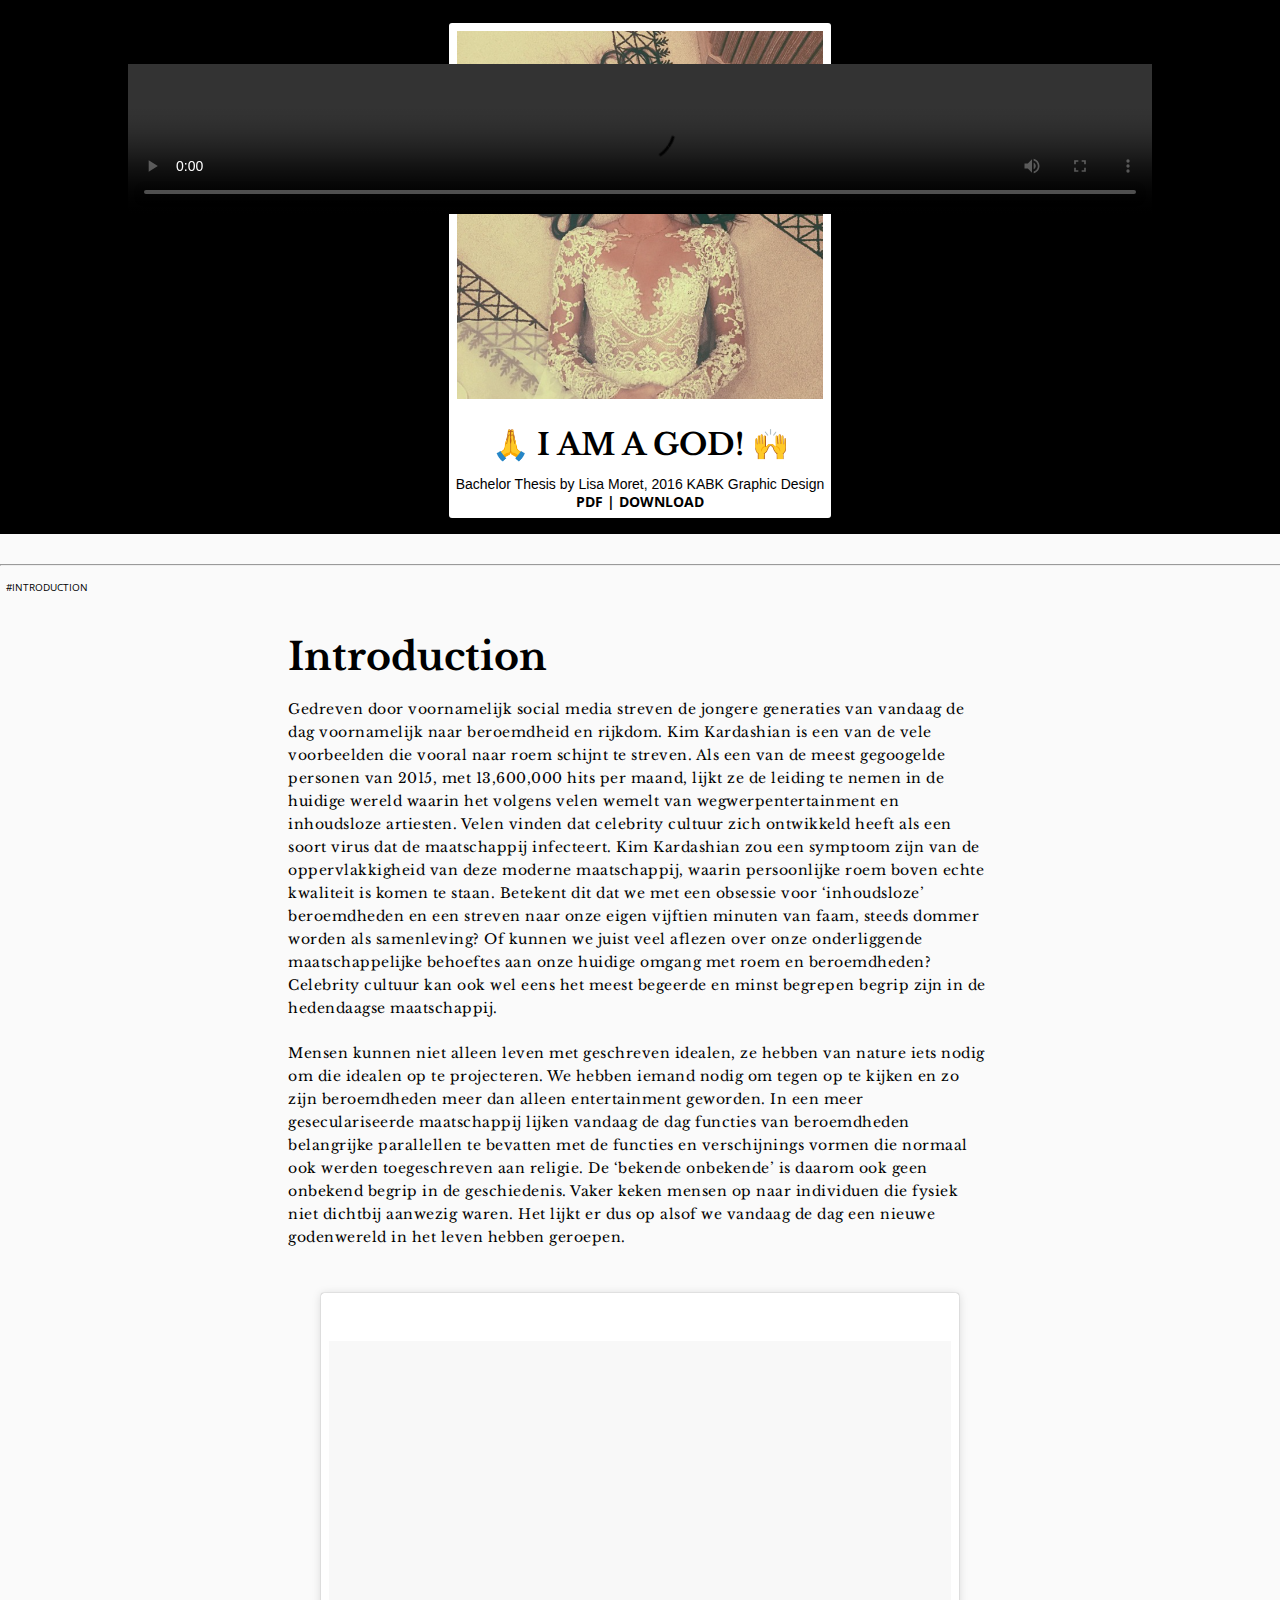
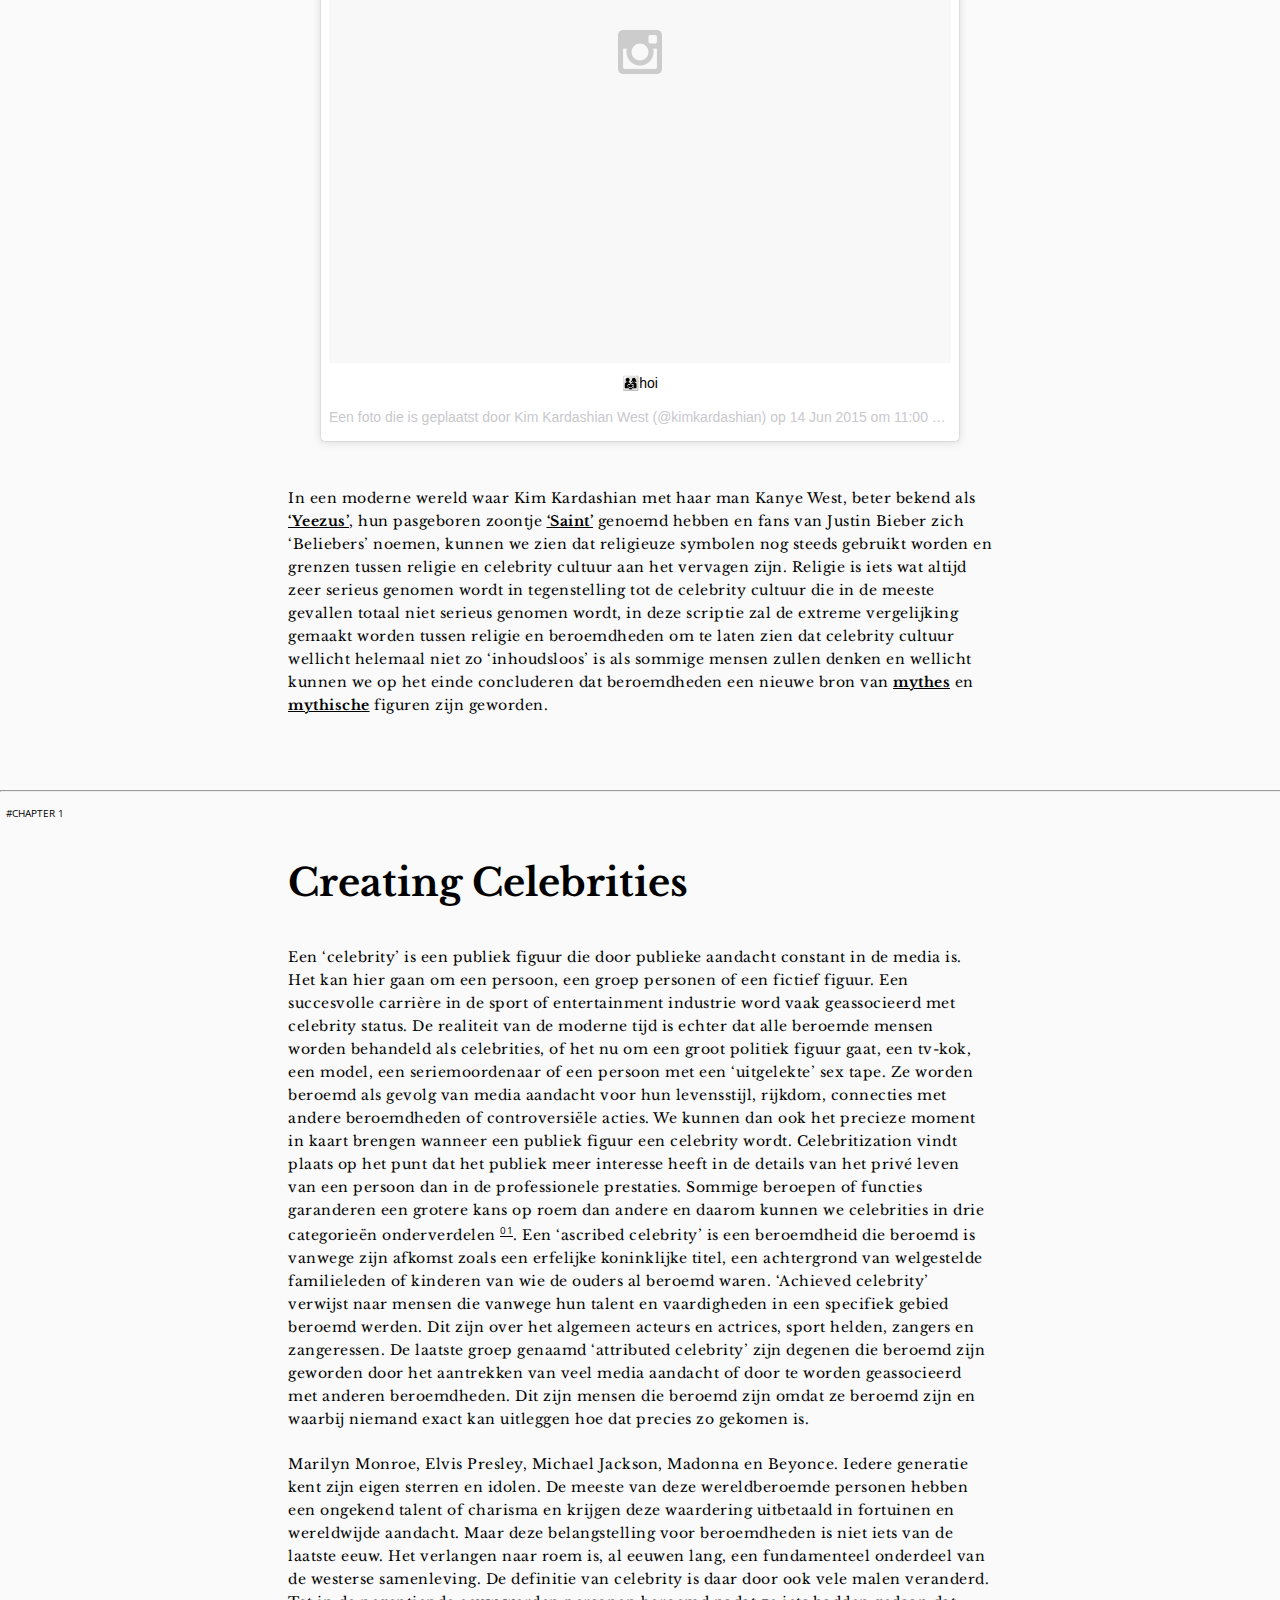
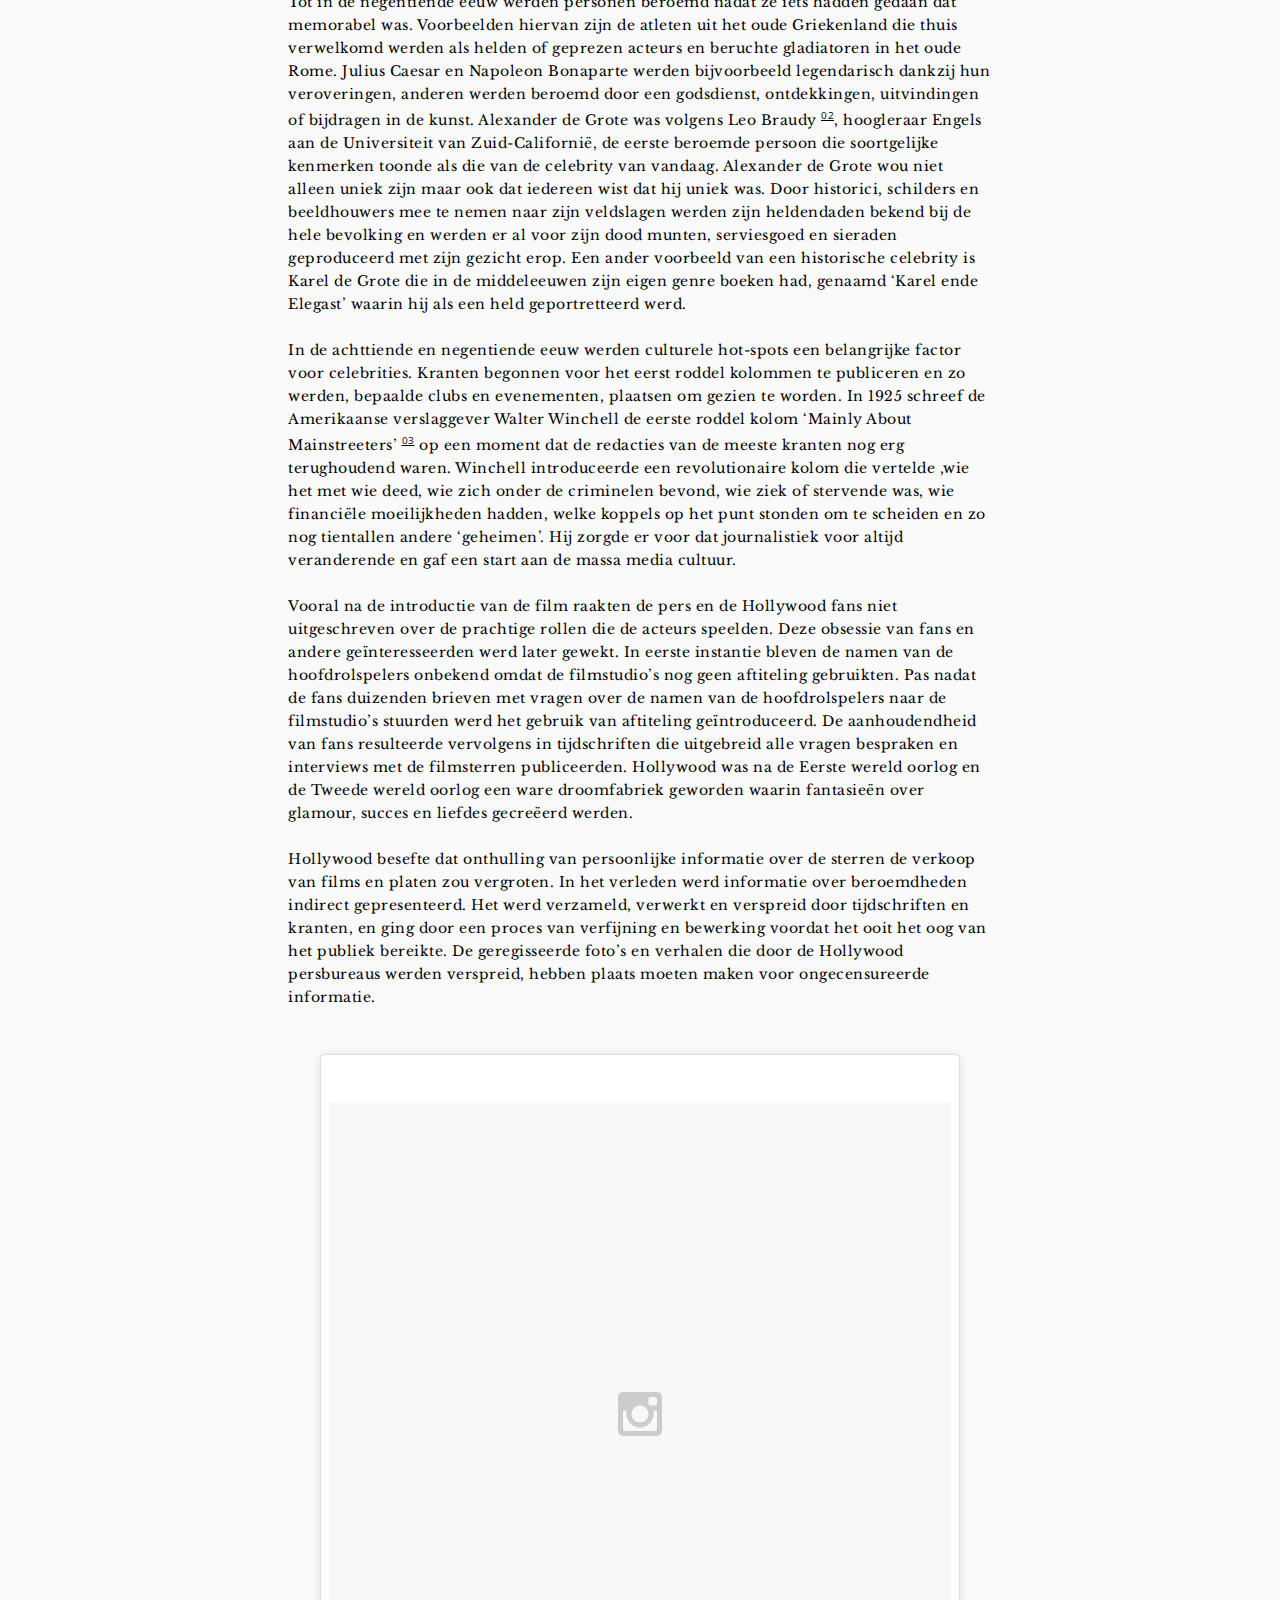
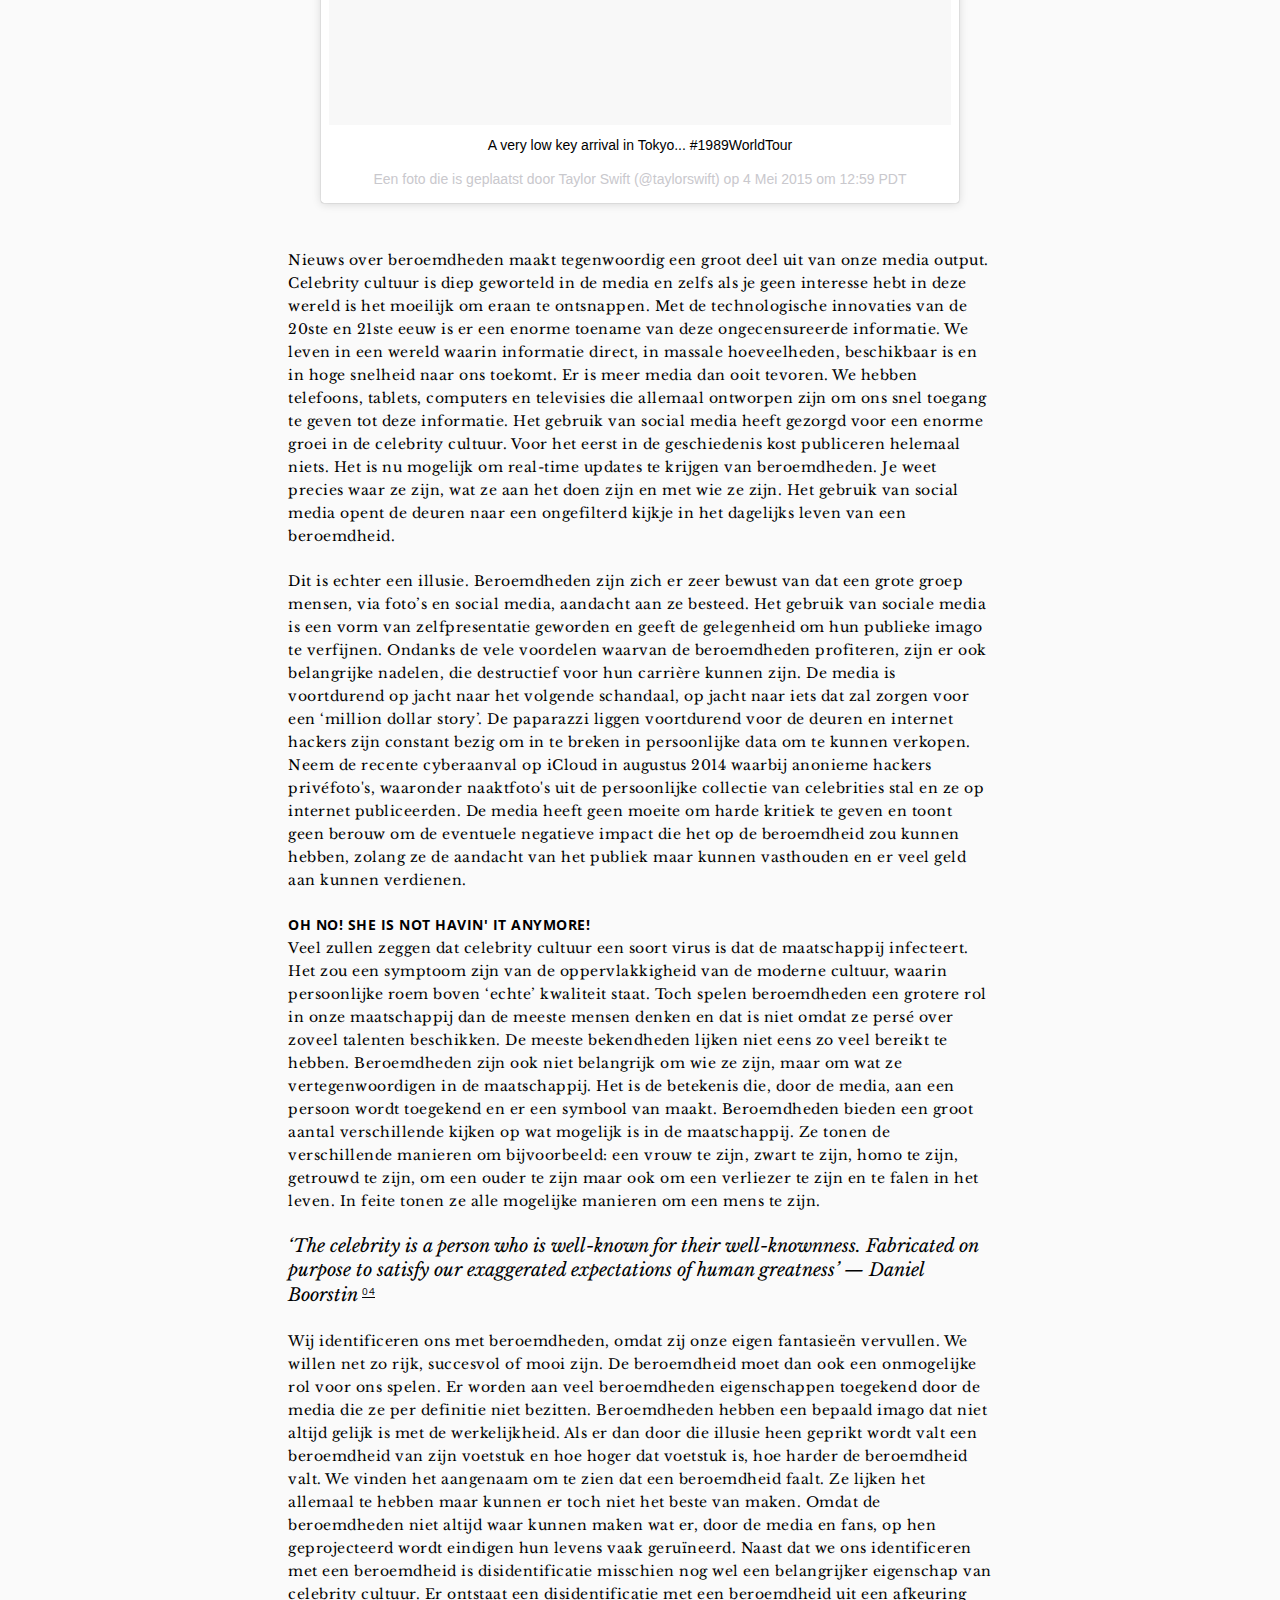
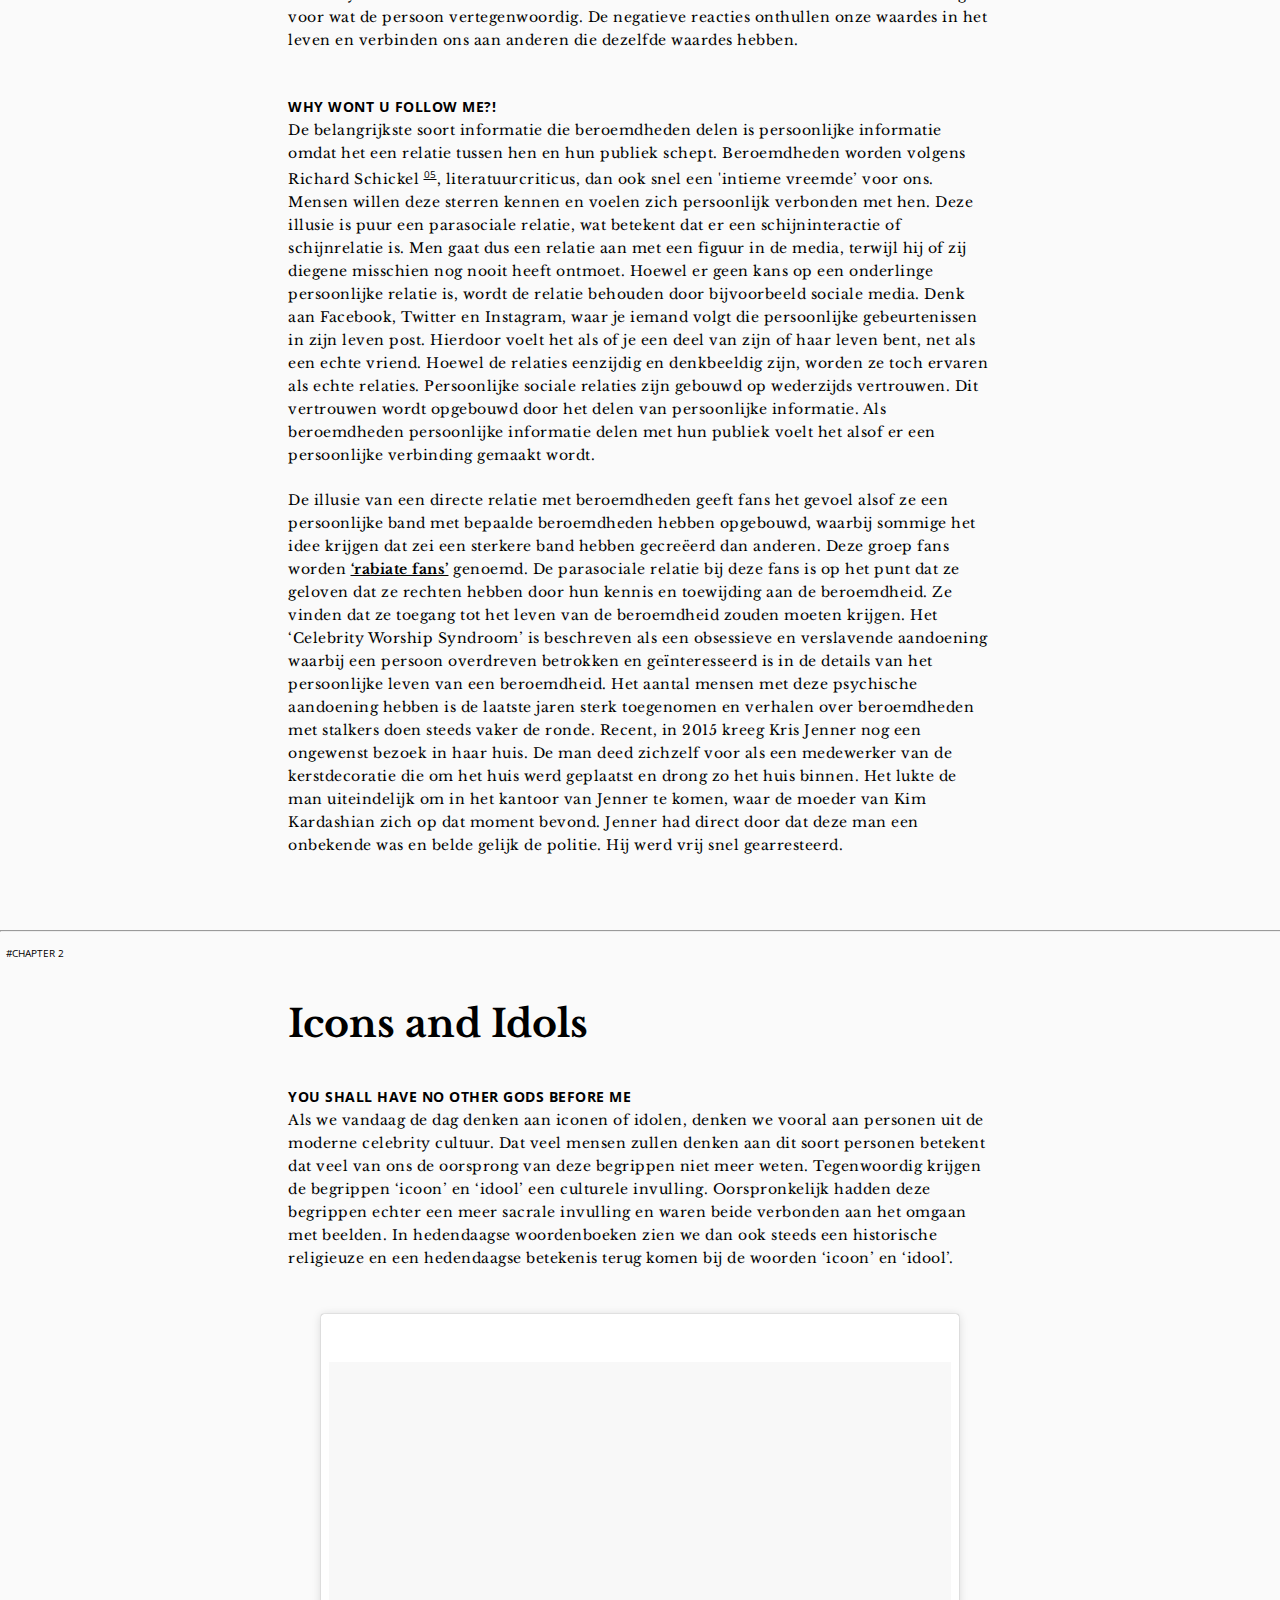
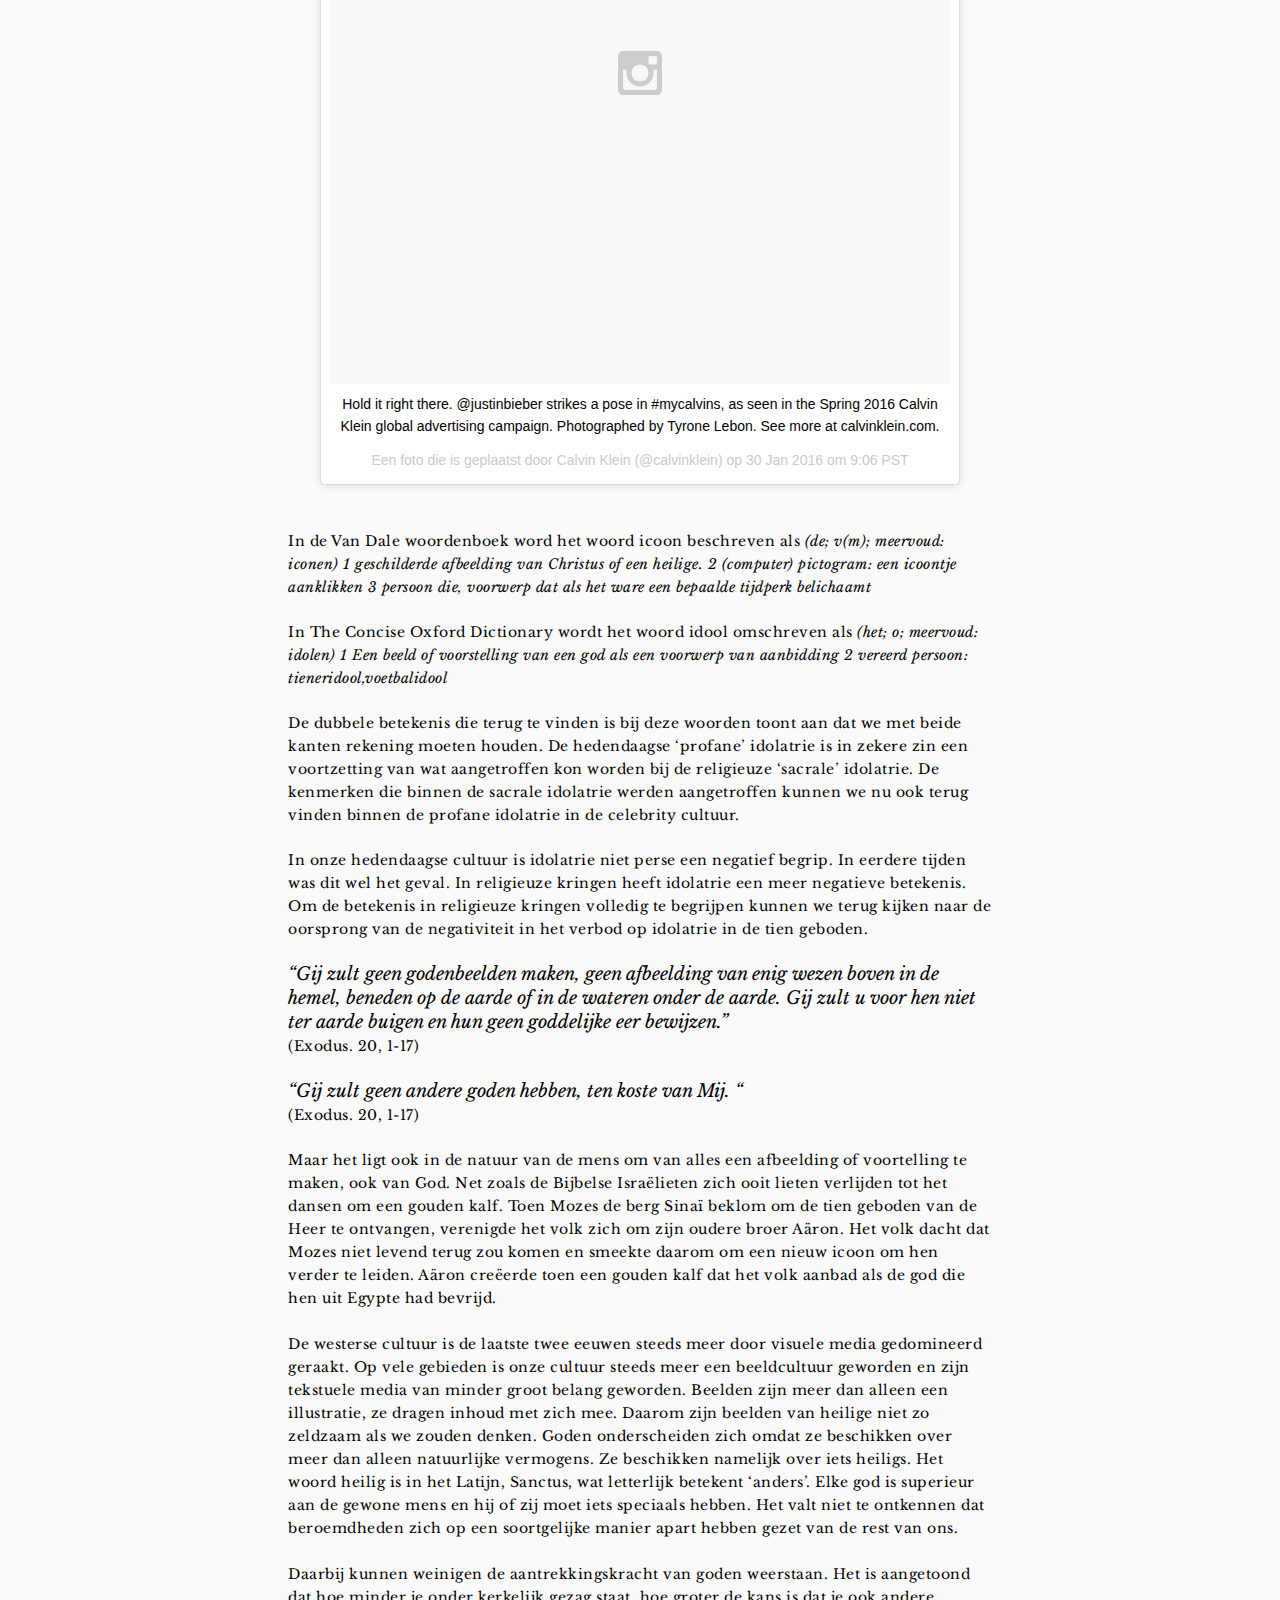
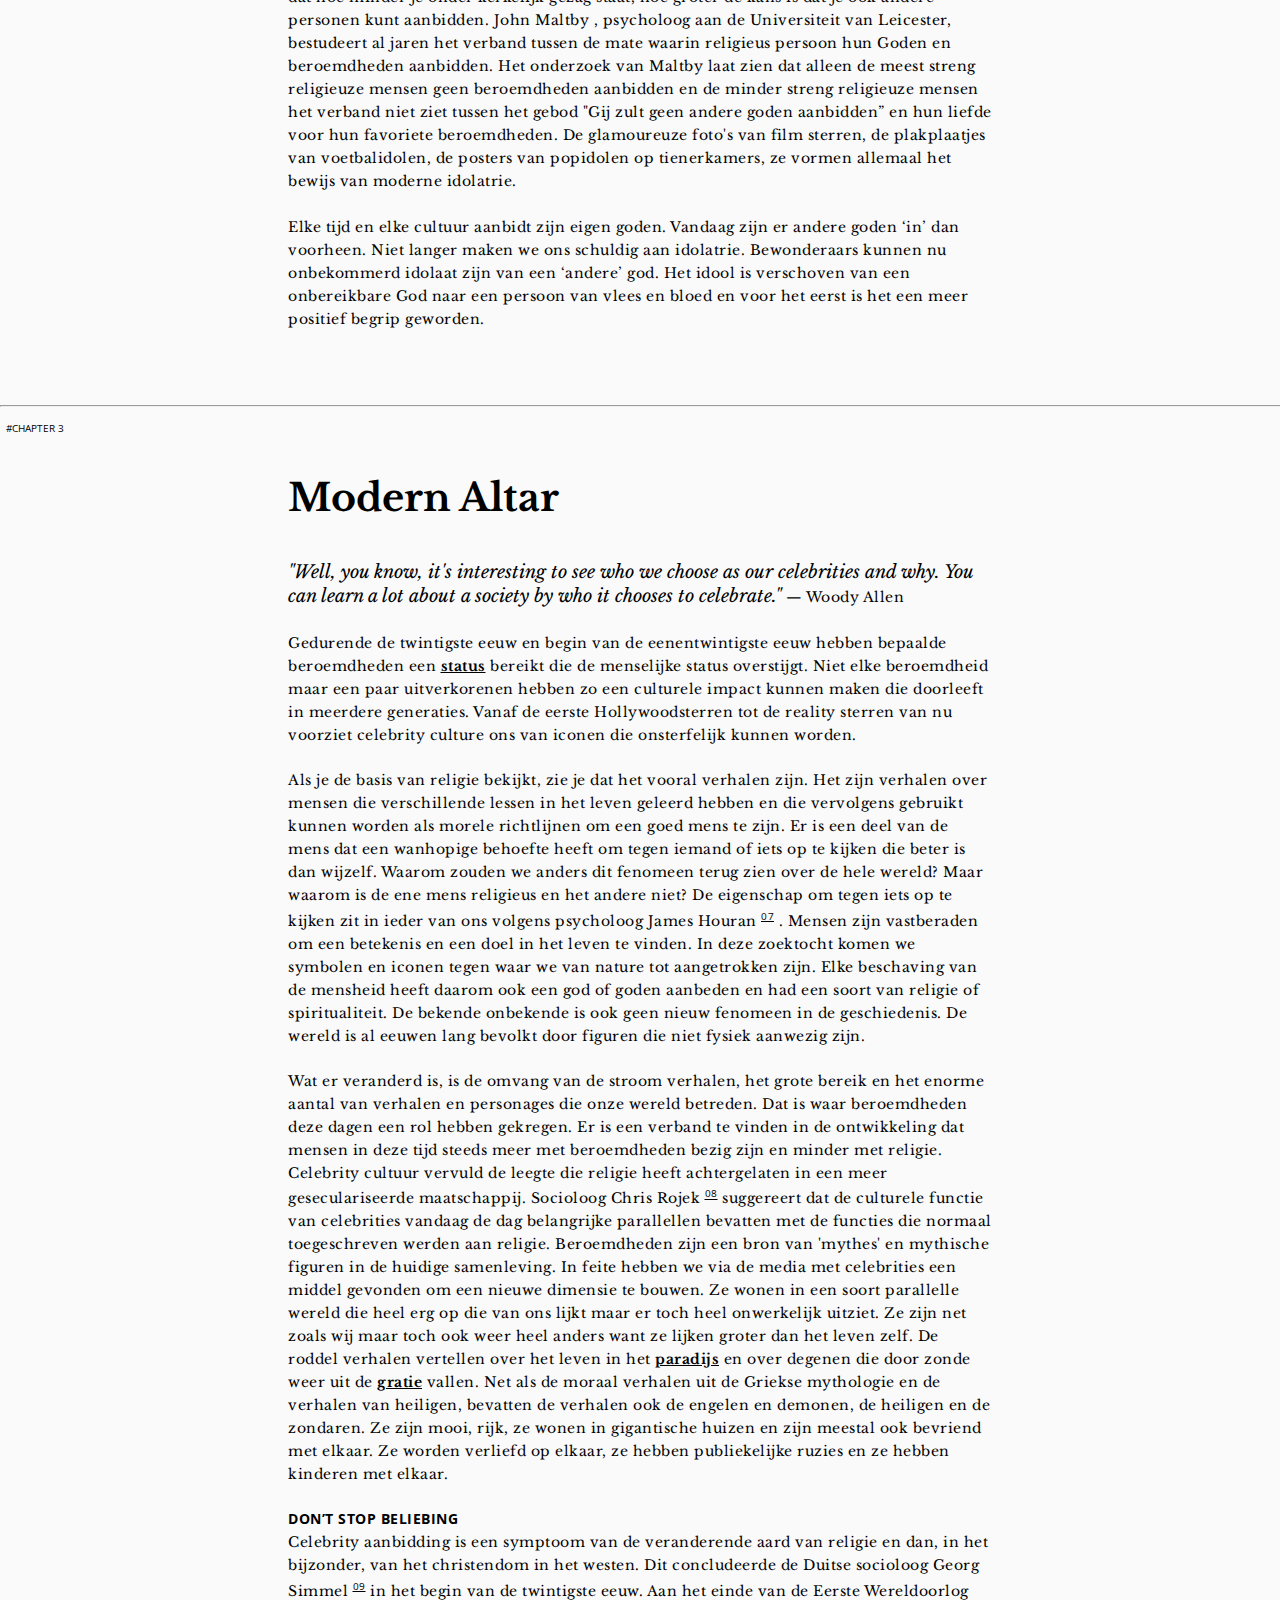
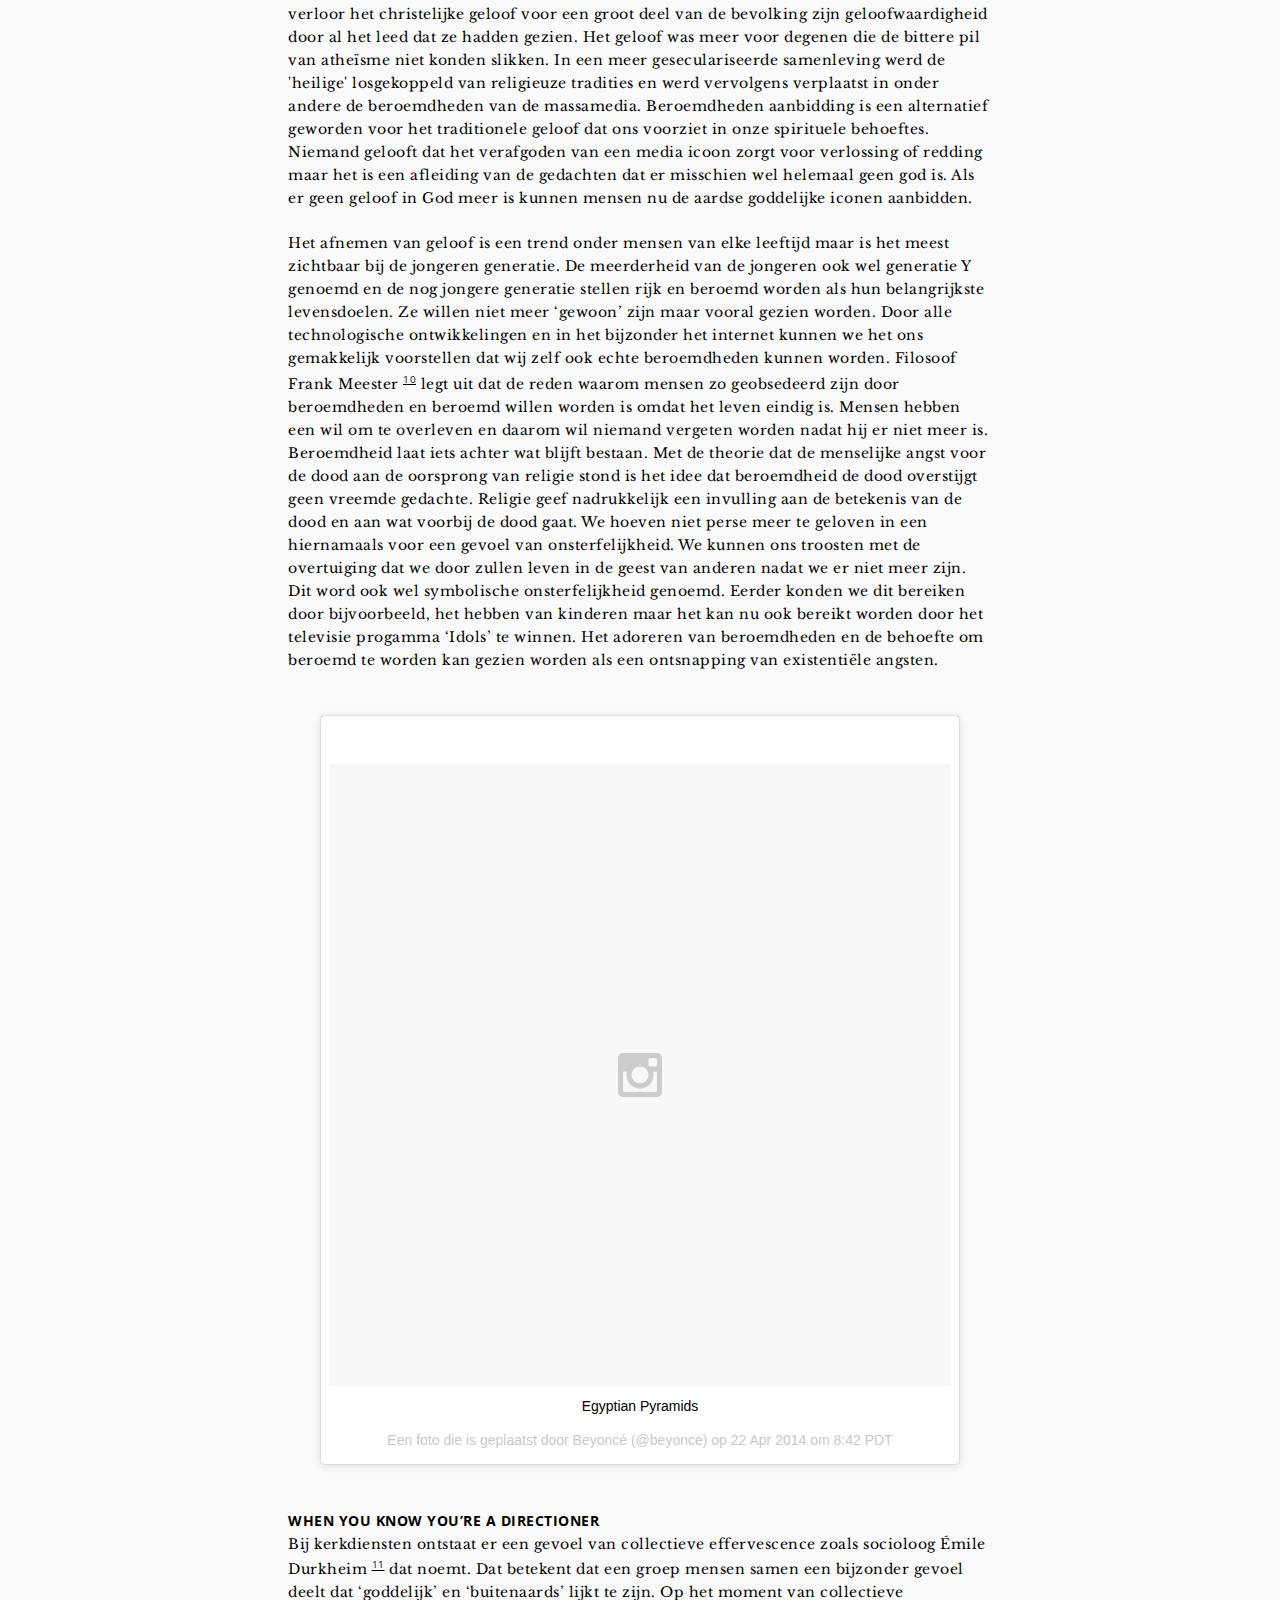
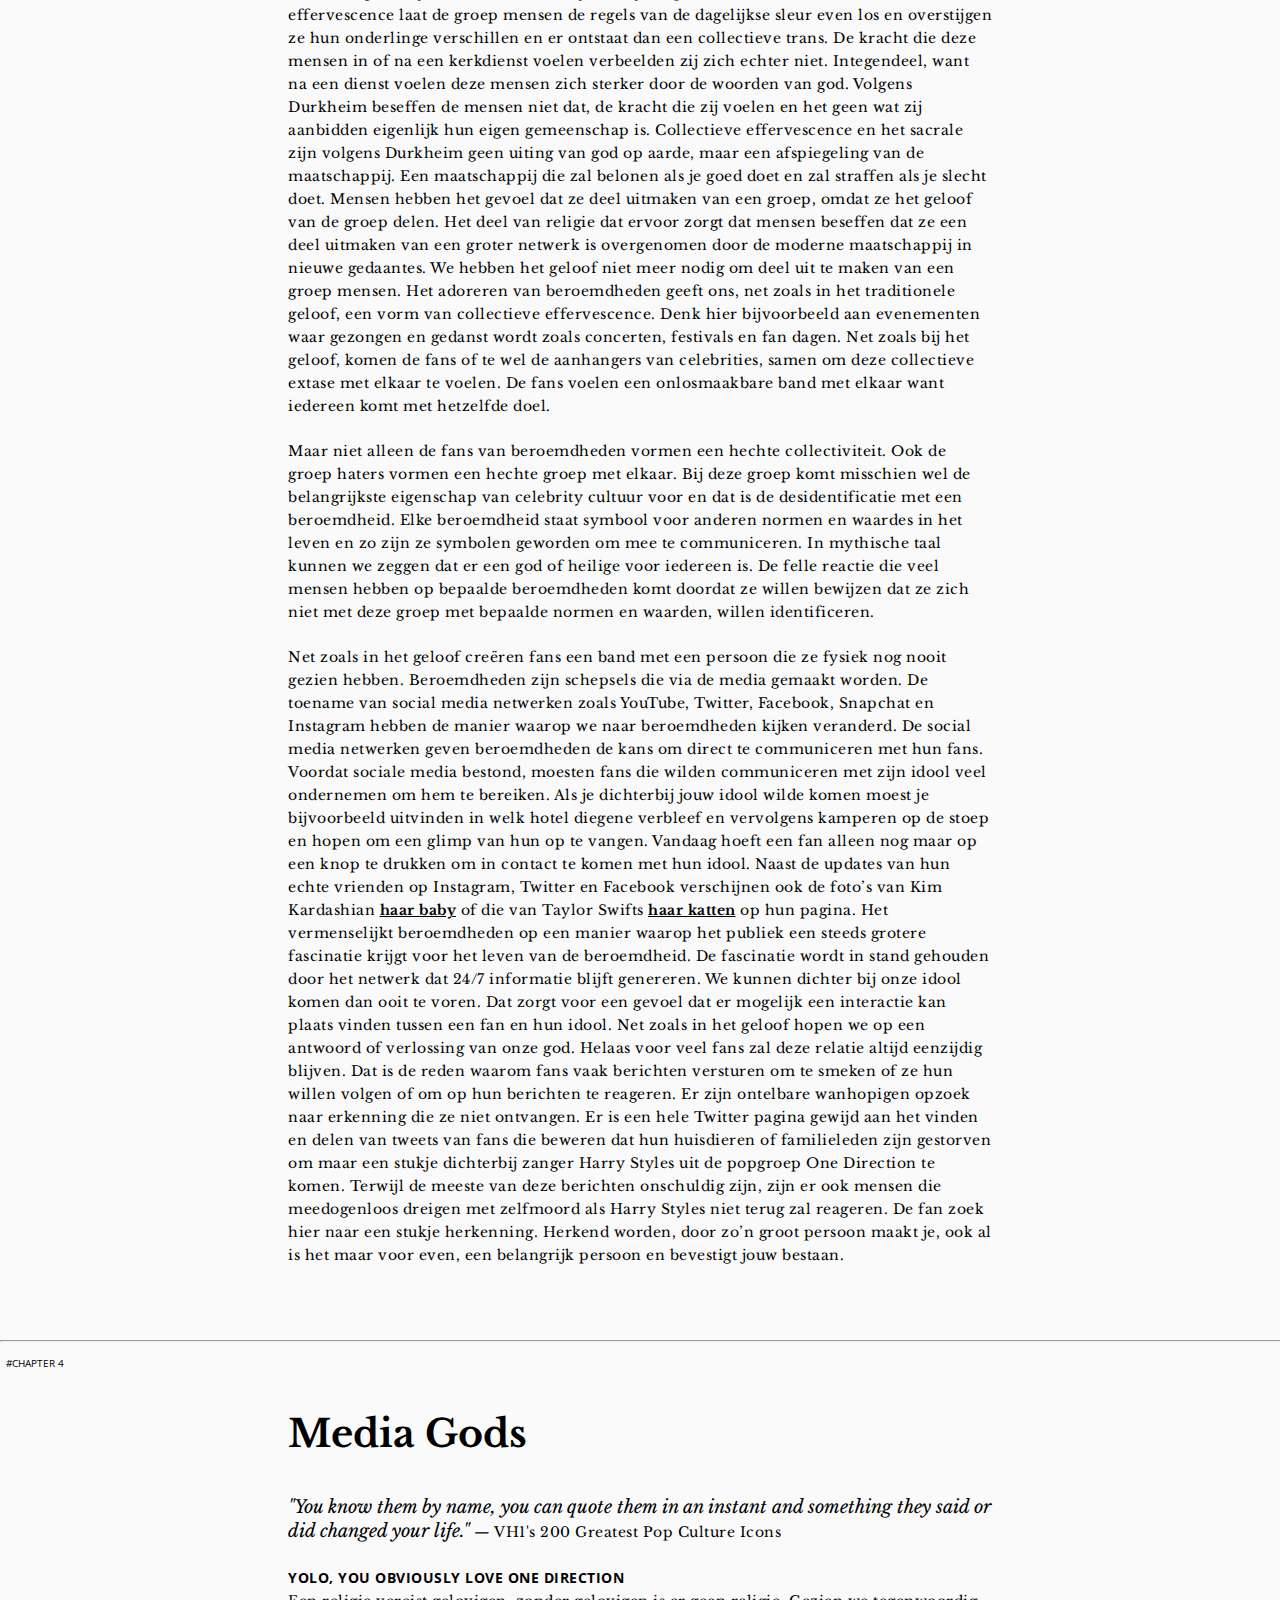
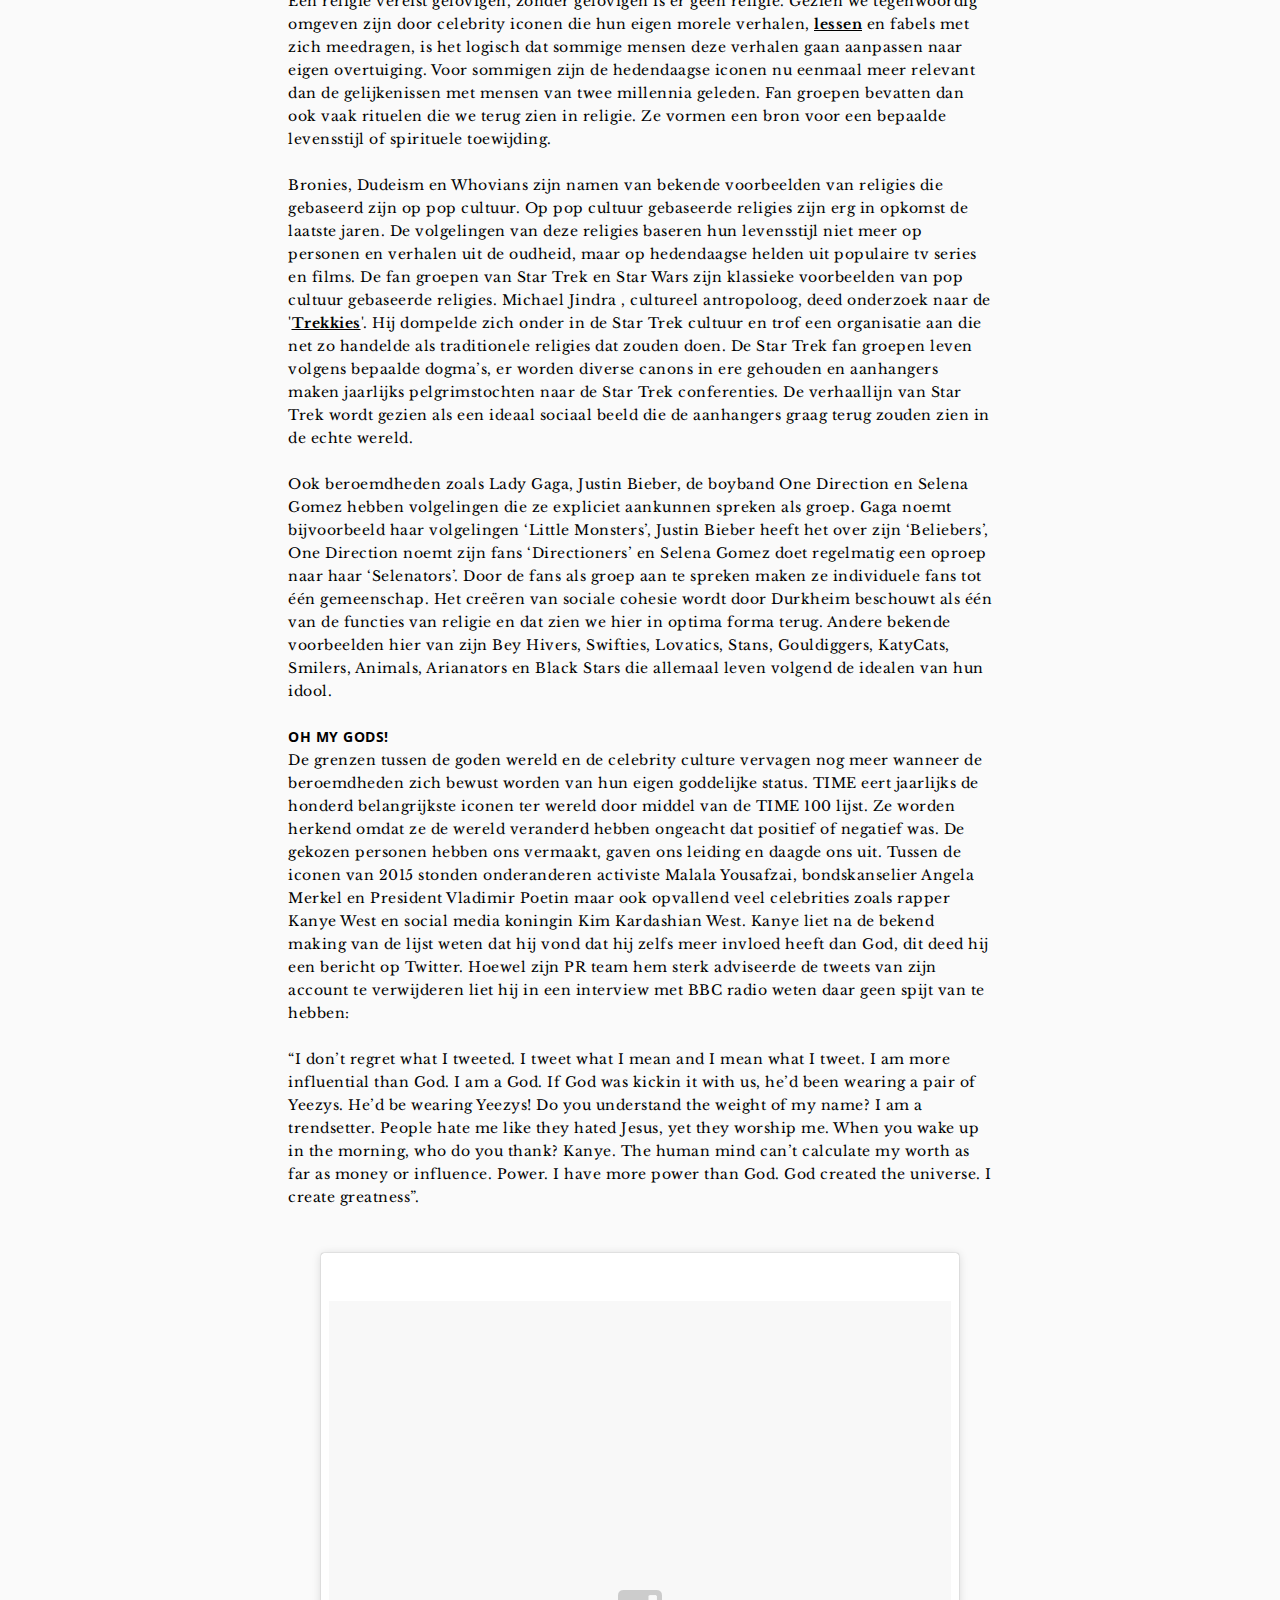
==== index.html @ 79d99944 "IAMAGOD-LISAMORET.pdf" ====
<!DOCTYPE html>
<html lang="en">

<head>
	
<meta charset="utf-8">
<title>I AM A GOD - BACHELOR THESIS BY LISA MORET</title>
<meta name="description" content="Gedreven door voornamelijk social media streven de jongere generaties van vandaag de dag voornamelijk naar beroemdheid en rijkdom. Kim Kardashian is een van de vele voorbeelden die vooral naar roem schijnt te streven. 
Als een van de meest gegoogelde personen van 2015, met 13,600,000 hits per maand, lijkt ze de leiding te nemen in de huidige wereld waarin het volgens velen wemelt van wegwerpentertainment en inhoudsloze artiesten. Velen vinden dat celebrity cultuur zich ontwikkeld heeft als een soort virus dat de maatschappij infecteert. Kim Kardashian zou een symptoom zijn van de oppervlakkigheid van deze moderne maatschappij, waarin persoonlijke roem boven echte kwaliteit is komen te staan. Betekent dit dat we met een obsessie voor ‘inhoudsloze’ beroemdheden en een streven naar onze eigen vijftien minuten van faam, steeds dommer worden als samenleving? Of kunnen we juist veel aflezen over onze onderliggende maatschappelijke behoeftes aan onze huidige omgang met roem en beroemdheden?
Celebrity cultuur kan ook wel eens het meest begeerde en minst begrepen begrip zijn in de hedendaagse maatschappij." />
<meta property="og:title" content="I AM A GOD" />
<meta property="og:image" content="http://static.nrc.nl/images/w640/1106mediajanmulder.jpg" />
<meta property="dc:creator" content="Lisa Moret" />
<meta property="twitter:site" content="@nrc">	

<link rel="shortcut icon" type="image/x-icon" href="favicon.ico" />
<link rel="stylesheet" href="css/style.css"/>

<meta name="viewport" content="width=device-width, initial-scale=1.0">

<link href='https://fonts.googleapis.com/css?family=Libre+Baskerville:400,400italic,700' rel='stylesheet' type='text/css'>
 <link href="http://fonts.googleapis.com/css?family=Open+Sans:300italic,300,400italic,400,600italic,600,700italic,700,800italic,800" rel="stylesheet" type="text/css">


<script src="https://ajax.googleapis.com/ajax/libs/jquery/2.1.3/jquery.min.js"></script>
<script type="text/javascript" src="arrow36.js"></script>
<script async defer src="//platform.instagram.com/en_US/embeds.js"></script>

<script>
$(document).on('click','.close_box',function(){
    $(this).parent().remove();
});
</script>

 
</head>

 <div align="center" class="box">
	 <video class="vid" autoplay preload="metadata" align="middle" controls="true" id="video1" width="100%">
	 <source src="KanyeWestInterview.mp4" type="video/mp4"></video>
	 <div class="close_box"><b>CLOSE KANYE</b></div>

 </div>
 
<div class="background">
<div align="center" id="INSTA2">
<br>
<blockquote class="instagram-media" data-instgrm-captioned data-instgrm-version="6" style=" background:#FFF; border:0; border-radius:3px; box-shadow:0 0 1px 0 rgba(0,0,0,0.5),0 1px 10px 0 rgba(0,0,0,0.15); margin: 1px; max-width:658px; padding:0; width:99.375%; width:-webkit-calc(100% - 2px); width:calc(100% - 2px);"><div style="padding:8px;">  <img src="kendal.png" alt="Mountain View" style="width:100%;height:<img src="pic_mountain.jpg" alt="Mountain View" style="width:304px;height:228px;">
;">
</div> <p style=" margin:2px 0 0 0; padding:0 4px;"> <a href="https://www.instagram.com/p/3H0-Yqjo7u/" style=" color:#000; font-family:Arial,sans-serif; font-size:14px; font-style:normal; font-weight:normal; line-height:17px; text-decoration:none; word-wrap:break-word;" target="_blank"><h12>🙏 I AM A GOD! ‍🙌 </h12></a></p> <p style=" color:black; font-family:Arial,sans-serif; font-size:14px; line-height:17px; margin-bottom:0; margin-top:8px; overflow:hidden; padding:8px 0 7px; text-align:center; text-overflow:ellipsis; white-space:nowrap;">Bachelor Thesis by Lisa Moret, 2016 KABK Graphic Design <br><a font-family:Arial,sans-serif; font-size:14px; line-height:17px;" href="IAMAGOD-LISAMORET.pdf"> <b>PDF | DOWNLOAD</b></a></p></div></blockquote>
</div>
<br>


</div>
 


<div class="content">
<div id="intro">
<br>	
</div>
<hr>
<font size="1%"> 
&nbsp;&nbsp;#INTRODUCTION</font>
<br>
<br>
<div id="INTRODUCTION">
<h1>Introduction</h1>     
<t>Gedreven door voornamelijk social media streven de jongere generaties van vandaag de dag voornamelijk naar beroemdheid en rijkdom. Kim Kardashian is een van de vele voorbeelden die vooral naar roem schijnt te streven. 
Als een van de meest gegoogelde personen van 2015, met 13,600,000 hits per maand, lijkt ze de leiding te nemen in de huidige wereld waarin het volgens velen wemelt van wegwerpentertainment en inhoudsloze artiesten. Velen vinden dat celebrity cultuur zich ontwikkeld heeft als een soort virus dat de maatschappij infecteert. Kim Kardashian zou een symptoom zijn van de oppervlakkigheid van deze moderne maatschappij, waarin persoonlijke roem boven echte kwaliteit is komen te staan. Betekent dit dat we met een obsessie voor ‘inhoudsloze’ beroemdheden en een streven naar onze eigen vijftien minuten van faam, steeds dommer worden als samenleving? Of kunnen we juist veel aflezen over onze onderliggende maatschappelijke behoeftes aan onze huidige omgang met roem en beroemdheden?
Celebrity cultuur kan ook wel eens het meest begeerde en minst begrepen begrip zijn in de hedendaagse maatschappij.</t><br><br>


<t>Mensen kunnen niet alleen leven met geschreven idealen, ze hebben van nature iets nodig om die idealen op te projecteren. We hebben iemand nodig om tegen op te kijken en zo zijn beroemdheden meer dan alleen entertainment geworden. In een meer geseculariseerde maatschappij lijken vandaag de dag functies van beroemdheden belangrijke parallellen te bevatten met de functies en verschijnings vormen die normaal ook werden toegeschreven aan religie. De ‘bekende onbekende’ is daarom ook geen onbekend begrip in de geschiedenis. Vaker keken mensen op naar individuen die fysiek niet dichtbij aanwezig waren. Het lijkt er dus op alsof we vandaag de dag een nieuwe godenwereld in het leven hebben geroepen.</t></div>
<br><br>
<div align="center" id="INSTA">
<blockquote class="instagram-media" data-instgrm-captioned data-instgrm-version="6" style=" background:#FFF; border:0; border-radius:3px; box-shadow:0 0 1px 0 rgba(0,0,0,0.5),0 1px 10px 0 rgba(0,0,0,0.15); margin: 1px; max-width:658px; padding:0; width:99.375%; width:-webkit-calc(100% - 2px); width:calc(100% - 2px);"><div style="padding:8px;"> <div style=" background:#F8F8F8; line-height:0; margin-top:40px; padding:50.0% 0; text-align:center; width:100%;"> <div style=" background:url([data-uri]); display:block; height:44px; margin:0 auto -44px; position:relative; top:-22px; width:44px;"></div></div> <p style=" margin:8px 0 0 0; padding:0 4px;"> <a href="https://www.instagram.com/p/38F_b0OSxI/" style=" color:#000; font-family:Arial,sans-serif; font-size:14px; font-style:normal; font-weight:normal; line-height:17px; text-decoration:none; word-wrap:break-word;" target="_blank">👨‍👩‍👧hoi</a></p> <p style=" color:#c9c8cd; font-family:Arial,sans-serif; font-size:14px; line-height:17px; margin-bottom:0; margin-top:8px; overflow:hidden; padding:8px 0 7px; text-align:center; text-overflow:ellipsis; white-space:nowrap;">Een foto die is geplaatst door Kim Kardashian West (@kimkardashian) op <time style=" font-family:Arial,sans-serif; font-size:14px; line-height:17px;" datetime="2015-06-15T06:00:29+00:00">14 Jun 2015 om 11:00 PDT</time></p></div></blockquote></div>
<br><br>
<div id="INTRODUCTION">
<t>In een moderne wereld waar Kim Kardashian met haar man Kanye West, beter bekend als <span class="showhim"><b2>‘Yeezus’</b2><span class="showme"><blockquote class="instagram-media" data-instgrm-captioned data-instgrm-version="6" style=" background:#FFF; border:0; border-radius:3px; box-shadow:0 0 1px 0 rgba(0,0,0,0.5),0 1px 10px 0 rgba(0,0,0,0.15); margin: 1px; max-width:658px; padding:0; width:99.375%; width:-webkit-calc(100% - 2px); width:calc(100% - 2px);"><div style="padding:8px;"> <div style=" background:#F8F8F8; line-height:0; margin-top:40px; padding:50% 0; text-align:center; width:100%;"> <div style=" background:url([data-uri]); display:block; height:44px; margin:0 auto -44px; position:relative; top:-22px; width:44px;"></div></div> <p style=" margin:8px 0 0 0; padding:0 4px;"> <a href="https://www.instagram.com/p/aySmoArDuM/" style=" color:#000; font-family:Arial,sans-serif; font-size:14px; font-style:normal; font-weight:normal; line-height:17px; text-decoration:none; word-wrap:break-word;" target="_blank">Rolling Stone</a></p> <p style=" color:#c9c8cd; font-family:Arial,sans-serif; font-size:14px; line-height:17px; margin-bottom:0; margin-top:8px; overflow:hidden; padding:8px 0 7px; text-align:center; text-overflow:ellipsis; white-space:nowrap;">Een foto die is geplaatst door Yeezus. (@privatekanye) op <time style=" font-family:Arial,sans-serif; font-size:14px; line-height:17px;" datetime="2013-06-20T15:27:51+00:00">20 Jun 2013 om 8:27 PDT</time></p></div></blockquote></span></span>, hun pasgeboren zoontje <span class="showhim"><b2>‘Saint’</b2><span class="showme"><blockquote class="instagram-media" data-instgrm-captioned data-instgrm-version="6" style=" background:#FFF; border:0; border-radius:3px; box-shadow:0 0 1px 0 rgba(0,0,0,0.5),0 1px 10px 0 rgba(0,0,0,0.15); margin: 1px; max-width:658px; padding:0; width:99.375%; width:-webkit-calc(100% - 2px); width:calc(100% - 2px);"><div style="padding:8px;"> <div style=" background:#F8F8F8; line-height:0; margin-top:40px; padding:50.0% 0; text-align:center; width:100%;"> <div style=" background:url([data-uri]); display:block; height:44px; margin:0 auto -44px; position:relative; top:-22px; width:44px;"></div></div> <p style=" margin:8px 0 0 0; padding:0 4px;"> <a href="https://www.instagram.com/p/_AOoOwuSyf/" style=" color:#000; font-family:Arial,sans-serif; font-size:14px; font-style:normal; font-weight:normal; line-height:17px; text-decoration:none; word-wrap:break-word;" target="_blank">SAINT WEST</a></p> <p style=" color:#c9c8cd; font-family:Arial,sans-serif; font-size:14px; line-height:17px; margin-bottom:0; margin-top:8px; overflow:hidden; padding:8px 0 7px; text-align:center; text-overflow:ellipsis; white-space:nowrap;">Een foto die is geplaatst door Kim Kardashian West (@kimkardashian) op <time style=" font-family:Arial,sans-serif; font-size:14px; line-height:17px;" datetime="2015-12-07T20:12:41+00:00">7 Dec 2015 om 12:12 PST</time></p></div></blockquote></span></span> genoemd hebben en fans van Justin Bieber zich ‘Beliebers’ noemen, kunnen we zien dat religieuze symbolen nog steeds gebruikt worden en grenzen tussen religie en celebrity cultuur aan het vervagen zijn. Religie is iets wat altijd zeer serieus genomen wordt in tegenstelling tot de celebrity cultuur die in de meeste gevallen totaal niet serieus genomen wordt, in deze scriptie zal de extreme vergelijking gemaakt worden tussen religie en beroemdheden om te laten zien dat celebrity cultuur wellicht helemaal niet zo ‘inhoudsloos’ is als sommige mensen zullen denken en wellicht kunnen we op het einde concluderen dat beroemdheden een nieuwe bron van <span class="showhim"><b2>mythes</b2><span class="showme"><blockquote class="instagram-media" data-instgrm-captioned data-instgrm-version="6" style=" background:#FFF; border:0; border-radius:3px; box-shadow:0 0 1px 0 rgba(0,0,0,0.5),0 1px 10px 0 rgba(0,0,0,0.15); margin: 1px; max-width:658px; padding:0; width:99.375%; width:-webkit-calc(100% - 2px); width:calc(100% - 2px);"><div style="padding:8px;"> <div style=" background:#F8F8F8; line-height:0; margin-top:40px; padding:50.0% 0; text-align:center; width:100%;"> <div style=" background:url([data-uri]); display:block; height:44px; margin:0 auto -44px; position:relative; top:-22px; width:44px;"></div></div> <p style=" margin:8px 0 0 0; padding:0 4px;"> <a href="https://www.instagram.com/p/BBDUz2_RCyV/" style=" color:#000; font-family:Arial,sans-serif; font-size:14px; font-style:normal; font-weight:normal; line-height:17px; text-decoration:none; word-wrap:break-word;" target="_blank">Head in the clouds with @justinbieber in #mycalvins. Photographed for the Spring 2016 Calvin Klein global advertising campaign by Tyrone Lebon.</a></p> <p style=" color:#c9c8cd; font-family:Arial,sans-serif; font-size:14px; line-height:17px; margin-bottom:0; margin-top:8px; overflow:hidden; padding:8px 0 7px; text-align:center; text-overflow:ellipsis; white-space:nowrap;">Een foto die is geplaatst door Calvin Klein (@calvinklein) op <time style=" font-family:Arial,sans-serif; font-size:14px; line-height:17px;" datetime="2016-01-27T18:07:12+00:00">27 Jan 2016 om 10:07 PST</time></p></div></blockquote></span></span> en <span class="showhim"><b2>mythische</b2><span class="showme"><blockquote class="instagram-media" data-instgrm-version="6" style=" background:#FFF; border:0; border-radius:3px; box-shadow:0 0 1px 0 rgba(0,0,0,0.5),0 1px 10px 0 rgba(0,0,0,0.15); margin: 1px; max-width:658px; padding:0; width:99.375%; width:-webkit-calc(100% - 2px); width:calc(100% - 2px);"><div style="padding:8px;"> <div style=" background:#F8F8F8; line-height:0; margin-top:40px; padding:50.0% 0; text-align:center; width:100%;"> <div style=" background:url([data-uri]); display:block; height:44px; margin:0 auto -44px; position:relative; top:-22px; width:44px;"></div></div><p style=" color:#c9c8cd; font-family:Arial,sans-serif; font-size:14px; line-height:17px; margin-bottom:0; margin-top:8px; overflow:hidden; padding:8px 0 7px; text-align:center; text-overflow:ellipsis; white-space:nowrap;"><a href="https://www.instagram.com/p/8obwuwIaif/" style=" color:#c9c8cd; font-family:Arial,sans-serif; font-size:14px; font-style:normal; font-weight:normal; line-height:17px; text-decoration:none;" target="_blank">Een video die is geplaatst door Perez Hilton (@theperezhilton)</a> op <time style=" font-family:Arial,sans-serif; font-size:14px; line-height:17px;" datetime="2015-10-09T21:22:52+00:00">9 Okt 2015 om 2:22 PDT</time></p></div></blockquote></span></span> figuren zijn geworden.</t><br><br>
</div>
<br>
<br>
<hr>
<font size="1%"> 
&nbsp;&nbsp;#CHAPTER 1</font>
<br>
<br>   
              <div id="CREATING">
        
        <h1>Creating Celebrities</h1><br>
<t>Een ‘celebrity’ is een publiek figuur die door publieke aandacht constant in de media is. Het kan hier gaan om een persoon, een groep personen of een fictief figuur. Een succesvolle carrière in de sport of entertainment industrie word vaak geassocieerd met celebrity status. De realiteit van de moderne tijd is echter dat alle beroemde mensen worden behandeld als celebrities, of het nu om een groot politiek figuur gaat, een tv-kok, een model, een seriemoordenaar of een persoon met een ‘uitgelekte’ sex tape. Ze worden beroemd als gevolg van media aandacht voor hun levensstijl, rijkdom, connecties met andere beroemdheden of controversiële acties. We kunnen dan ook het precieze moment in kaart brengen wanneer een publiek figuur een celebrity wordt. Celebritization vindt plaats op het punt dat het publiek meer interesse heeft in de details van het privé leven van een persoon dan in de professionele prestaties. Sommige beroepen of functies garanderen een grotere kans op roem dan andere en daarom kunnen we celebrities in drie categorieën onderverdelen <sup>01</sup>. Een ‘ascribed celebrity’ is een beroemdheid die beroemd is vanwege zijn afkomst zoals een erfelijke koninklijke titel, een achtergrond van welgestelde familieleden of kinderen van wie de ouders al beroemd waren. ‘Achieved celebrity’ verwijst naar mensen die vanwege hun talent en vaardigheden in een specifiek gebied beroemd werden. Dit zijn over het algemeen acteurs en actrices, sport helden, zangers en zangeressen. De laatste groep genaamd ‘attributed celebrity’ zijn degenen die beroemd zijn geworden door het aantrekken van veel media aandacht of door te worden geassocieerd met anderen beroemdheden. Dit zijn mensen die beroemd zijn omdat ze beroemd zijn en waarbij niemand exact kan uitleggen hoe dat precies zo gekomen is.</t><br><br>


<t>Marilyn Monroe, Elvis Presley, Michael Jackson, Madonna en Beyonce. Iedere generatie kent zijn eigen sterren en idolen. De meeste van deze wereldberoemde personen hebben een ongekend talent of charisma en krijgen deze waardering uitbetaald in fortuinen en wereldwijde aandacht. Maar deze belangstelling voor beroemdheden is niet iets van de laatste eeuw. Het verlangen naar roem is, al eeuwen lang, een fundamenteel onderdeel van de westerse samenleving. De definitie van celebrity is daar door ook vele malen veranderd. Tot in de negentiende eeuw werden personen beroemd nadat ze iets hadden gedaan dat memorabel was. Voorbeelden hiervan zijn de atleten uit het oude Griekenland die thuis verwelkomd werden als helden of geprezen acteurs en beruchte gladiatoren in het oude Rome. Julius Caesar en Napoleon Bonaparte werden bijvoorbeeld legendarisch dankzij hun veroveringen, anderen werden beroemd door een godsdienst, ontdekkingen, uitvindingen of bijdragen in de kunst.  Alexander de Grote was volgens Leo Braudy <sup>02</sup>, hoogleraar Engels aan de Universiteit van Zuid-Californië, de eerste beroemde persoon die soortgelijke kenmerken toonde als die van de celebrity van vandaag.  Alexander de Grote wou niet alleen uniek zijn maar ook dat iedereen wist dat hij uniek was. Door historici, schilders en beeldhouwers mee te nemen naar zijn veldslagen werden zijn heldendaden bekend bij de hele bevolking en werden er al voor zijn dood munten, serviesgoed en sieraden geproduceerd met zijn gezicht erop. Een ander voorbeeld van een historische celebrity is Karel de Grote die in de middeleeuwen zijn eigen genre boeken had, genaamd ‘Karel ende Elegast’ waarin hij als een held geportretteerd werd.<br><br>

<t>In de achttiende en negentiende eeuw werden culturele hot-spots een belangrijke factor voor celebrities. Kranten begonnen voor het eerst roddel kolommen te publiceren en zo werden, bepaalde clubs en evenementen, plaatsen om gezien te worden. In 1925 schreef de Amerikaanse verslaggever Walter Winchell de eerste roddel kolom ‘Mainly About Mainstreeters’ <sup>03</sup> op een moment dat de redacties van de meeste kranten nog erg terughoudend waren. Winchell introduceerde een revolutionaire kolom die vertelde ,wie het met wie deed, wie zich onder de criminelen bevond, wie ziek of stervende was, wie financiële moeilijkheden hadden, welke koppels op het punt stonden om te scheiden en zo nog tientallen andere ‘geheimen’. Hij zorgde er voor dat journalistiek voor altijd veranderende en gaf een start aan de massa media cultuur.</t><br><br>

<t>Vooral na de introductie van de film raakten de pers en de Hollywood fans niet uitgeschreven over de prachtige rollen die de acteurs speelden. Deze obsessie van fans en andere geïnteresseerden werd later gewekt. In eerste instantie bleven de namen van de hoofdrolspelers onbekend omdat de filmstudio’s nog geen aftiteling gebruikten. Pas nadat de fans duizenden brieven met vragen over de namen van de hoofdrolspelers naar de filmstudio’s stuurden werd het gebruik van aftiteling geïntroduceerd. De aanhoudendheid van fans resulteerde vervolgens in tijdschriften die uitgebreid alle vragen bespraken en interviews met de filmsterren publiceerden. Hollywood was na de Eerste wereld oorlog en de Tweede wereld oorlog een ware droomfabriek geworden waarin fantasieën over glamour, succes en liefdes gecreëerd werden.</t><br><br>

<t>Hollywood besefte dat onthulling van persoonlijke informatie over de sterren de verkoop van films en platen zou vergroten. In het verleden werd informatie over beroemdheden indirect gepresenteerd. Het werd verzameld, verwerkt en verspreid door tijdschriften en kranten, en ging door een proces van verfijning en bewerking voordat het ooit het oog van het publiek bereikte. De geregisseerde foto’s en verhalen die door de Hollywood persbureaus werden verspreid, hebben plaats moeten maken voor ongecensureerde informatie.</t><br><br><br></div>

<div align="center" id="INSTA">
<blockquote class="instagram-media" data-instgrm-captioned data-instgrm-version="6" style=" background:#FFF; border:0; border-radius:3px; box-shadow:0 0 1px 0 rgba(0,0,0,0.5),0 1px 10px 0 rgba(0,0,0,0.15); margin: 1px; max-width:658px; padding:0; width:99.375%; width:-webkit-calc(100% - 2px); width:calc(100% - 2px);"><div style="padding:8px;"> <div style=" background:#F8F8F8; line-height:0; margin-top:40px; padding:50% 0; text-align:center; width:100%;"> <div style=" background:url([data-uri]); display:block; height:44px; margin:0 auto -44px; position:relative; top:-22px; width:44px;"></div></div> <p style=" margin:8px 0 0 0; padding:0 4px;"> <a href="https://www.instagram.com/p/2QKNZKDvO_/" style=" color:#000; font-family:Arial,sans-serif; font-size:14px; font-style:normal; font-weight:normal; line-height:17px; text-decoration:none; word-wrap:break-word;" target="_blank">A very low key arrival in Tokyo... #1989WorldTour</a></p> <p style=" color:#c9c8cd; font-family:Arial,sans-serif; font-size:14px; line-height:17px; margin-bottom:0; margin-top:8px; overflow:hidden; padding:8px 0 7px; text-align:center; text-overflow:ellipsis; white-space:nowrap;">Een foto die is geplaatst door Taylor Swift (@taylorswift) op <time style=" font-family:Arial,sans-serif; font-size:14px; line-height:17px;" datetime="2015-05-04T07:59:22+00:00">4 Mei 2015 om 12:59 PDT</time></p></div></blockquote>	
</div><br><br>

<div id="CREATING">

<t>Nieuws over beroemdheden maakt tegenwoordig een groot deel uit van onze media output. Celebrity cultuur is diep geworteld in de media en zelfs als je geen interesse hebt in deze wereld is het moeilijk om eraan te ontsnappen. Met de technologische innovaties van de 20ste en 21ste eeuw is er een enorme toename van deze ongecensureerde informatie. We leven in een wereld waarin informatie direct, in massale hoeveelheden, beschikbaar is en in hoge snelheid naar ons toekomt. Er is meer media dan ooit tevoren. We hebben telefoons, tablets, computers en televisies die allemaal ontworpen zijn om ons snel toegang te geven tot deze informatie. Het gebruik van social media heeft gezorgd voor een enorme groei in de celebrity cultuur. Voor het eerst in de geschiedenis kost publiceren helemaal niets. Het is nu mogelijk om real-time updates te krijgen van beroemdheden. Je weet precies waar ze zijn, wat ze aan het doen zijn en met wie ze zijn. Het gebruik van social media opent de deuren naar een ongefilterd kijkje in het dagelijks leven van een beroemdheid. </t><br><br>

<t>Dit is echter een illusie. Beroemdheden zijn zich er zeer bewust van dat een grote groep mensen, via foto’s en social media, aandacht aan ze besteed. Het gebruik van sociale media is een vorm van zelfpresentatie geworden en geeft de gelegenheid om hun publieke imago te verfijnen. Ondanks de vele voordelen waarvan de beroemdheden profiteren, zijn er ook belangrijke nadelen, die destructief voor hun carrière kunnen zijn. De media is voortdurend op jacht naar het volgende schandaal, op jacht naar iets dat zal zorgen voor een ‘million dollar story’. De paparazzi liggen voortdurend voor de deuren en internet hackers zijn constant bezig om in te breken in persoonlijke data om te kunnen verkopen. Neem de recente cyberaanval op iCloud in augustus 2014 waarbij anonieme hackers privéfoto's, waaronder naaktfoto's uit de persoonlijke collectie van celebrities stal en ze op internet publiceerden. De media heeft geen moeite om harde kritiek te geven en toont geen berouw om de eventuele negatieve impact die het op de beroemdheid zou kunnen hebben, zolang ze de aandacht van het publiek maar kunnen vasthouden en er veel geld aan kunnen verdienen.</t><br><br>

<t><b>OH NO! SHE IS NOT HAVIN' IT ANYMORE!</b><br>
Veel zullen zeggen dat celebrity cultuur een soort virus is dat de maatschappij infecteert. Het zou een symptoom zijn van de oppervlakkigheid van de moderne cultuur, waarin persoonlijke roem boven ‘echte’ kwaliteit staat. Toch spelen beroemdheden een grotere rol in onze maatschappij dan de meeste mensen denken en dat is niet omdat ze persé over zoveel talenten beschikken. De meeste bekendheden lijken niet eens zo veel bereikt te hebben. Beroemdheden zijn ook niet belangrijk om wie ze zijn, maar om wat ze vertegenwoordigen in de maatschappij. Het is de betekenis die, door de media, aan een persoon wordt toegekend en er een symbool van maakt. Beroemdheden bieden een groot aantal verschillende kijken op wat mogelijk is in de maatschappij. Ze tonen de verschillende manieren om bijvoorbeeld: een vrouw te zijn, zwart te zijn, homo te zijn, getrouwd te zijn, om een ouder te zijn maar ook om een verliezer te zijn en te falen in het leven. In feite tonen ze alle mogelijke manieren om een mens te zijn.</t><br><br>

<t><quote>‘The celebrity is a person who is well-known for their well-knownness. Fabricated on purpose to satisfy our exaggerated expectations of human greatness’ — Daniel Boorstin </quote><sup>04</sup></t><br><br>

<t>Wij identificeren ons met beroemdheden, omdat zij onze eigen fantasieën vervullen. We willen net zo rijk, succesvol of mooi zijn. De beroemdheid moet dan ook een onmogelijke rol voor ons spelen. Er worden aan veel beroemdheden eigenschappen toegekend door de media die ze per definitie niet bezitten. Beroemdheden hebben een bepaald imago dat niet altijd gelijk is met de werkelijkheid. Als er dan door die illusie heen geprikt wordt valt een beroemdheid van zijn voetstuk en hoe hoger dat voetstuk is, hoe harder de beroemdheid valt. We vinden het aangenaam om te zien dat een beroemdheid faalt. Ze lijken het allemaal te hebben maar kunnen er toch niet het beste van maken. Omdat de beroemdheden niet altijd waar kunnen maken wat er, door de media en fans, op hen geprojecteerd wordt eindigen hun levens vaak geruïneerd. Naast dat we ons identificeren met een beroemdheid is disidentificatie misschien nog wel een belangrijker eigenschap van celebrity cultuur. Er ontstaat een disidentificatie met een beroemdheid uit een afkeuring voor wat de persoon vertegenwoordig. De negatieve reacties onthullen onze waardes in het leven en verbinden ons aan anderen die dezelfde waardes hebben.</t><br><br></div>
<br>


<div id="CREATING">

<t><b>WHY WONT U FOLLOW ME?!</b><br>
De belangrijkste soort informatie die beroemdheden delen is persoonlijke informatie omdat het een relatie tussen hen en hun publiek schept. Beroemdheden worden volgens Richard Schickel <sup>05</sup>, literatuurcriticus, dan ook snel een 'intieme vreemde’ voor ons. Mensen willen deze sterren kennen en voelen zich persoonlijk verbonden met hen. Deze illusie is puur een parasociale relatie, wat betekent dat er een schijninteractie of schijnrelatie is. Men gaat dus een relatie aan met een figuur in de media, terwijl hij of zij diegene misschien nog nooit heeft ontmoet. Hoewel er geen kans op een onderlinge persoonlijke relatie is, wordt de relatie behouden door bijvoorbeeld sociale media. Denk aan Facebook, Twitter en Instagram, waar je iemand volgt die persoonlijke gebeurtenissen in zijn leven post. Hierdoor voelt het als of je een deel van zijn of haar leven bent, net als een echte vriend. Hoewel de relaties eenzijdig en denkbeeldig zijn, worden ze toch ervaren als echte relaties. Persoonlijke sociale relaties zijn gebouwd op wederzijds vertrouwen. Dit vertrouwen wordt opgebouwd door het delen van persoonlijke informatie. Als beroemdheden persoonlijke informatie delen met hun publiek voelt het alsof er een persoonlijke verbinding gemaakt wordt.</t><br><br>

<t>De illusie van een directe relatie met beroemdheden geeft fans het gevoel alsof ze een persoonlijke band met bepaalde beroemdheden hebben opgebouwd, waarbij sommige het idee krijgen dat zei een sterkere band hebben gecreëerd dan anderen. Deze groep fans worden <span class="showhim"><b2>‘rabiate fans’</b2><span class="showme"><iframe width="380" height="190" src="https://www.youtube.com/embed/4H5hQpZn-SE?rel=0&amp;controls=0&amp;showinfo=0" frameborder="0" allowfullscreen></iframe></span></span> genoemd. De parasociale relatie bij deze fans is op het punt dat ze geloven dat ze rechten hebben door hun kennis en toewijding aan de beroemdheid. Ze vinden dat ze toegang tot het leven van de beroemdheid zouden moeten krijgen. Het ‘Celebrity Worship Syndroom’  is beschreven als een obsessieve en verslavende aandoening waarbij een persoon overdreven betrokken en geïnteresseerd is in de details van het persoonlijke leven van een beroemdheid. Het aantal mensen met deze psychische aandoening hebben is de laatste jaren sterk toegenomen en verhalen over beroemdheden met stalkers doen steeds vaker de ronde. Recent, in 2015 kreeg Kris Jenner nog een ongewenst bezoek in haar huis. De man deed zichzelf voor als een medewerker van de kerstdecoratie die om het huis werd geplaatst en drong zo het huis binnen. Het lukte de man uiteindelijk om in het kantoor van Jenner te komen, waar de moeder van Kim Kardashian zich op dat moment bevond. Jenner had direct door dat deze man een onbekende was en belde gelijk de politie. Hij werd vrij snel gearresteerd.</t><br><br>
</div>
<br>
<br>
<hr>
<font size="1%"> 
&nbsp;&nbsp;#CHAPTER 2</font>
<br>
<br>
        <div id="ICONS">
        
        <h1>Icons and Idols</h1><br>
<t><b>YOU SHALL HAVE NO OTHER GODS BEFORE ME</b><br>
Als we vandaag de dag denken aan iconen of idolen, denken we vooral aan personen uit de moderne celebrity cultuur. Dat veel mensen zullen denken aan dit soort personen betekent dat veel van ons de oorsprong van deze begrippen niet meer weten. Tegenwoordig krijgen de begrippen ‘icoon’ en ‘idool’ een culturele invulling. Oorspronkelijk hadden deze begrippen echter een meer sacrale invulling en waren beide verbonden aan het omgaan met beelden. In hedendaagse woordenboeken zien we dan ook steeds een historische religieuze en een hedendaagse betekenis terug komen bij de woorden ‘icoon’ en ‘idool’.</t><br><br>
<br>
</div>
<div align="center" id="INSTA">
<blockquote class="instagram-media" data-instgrm-captioned data-instgrm-version="6" style=" background:#FFF; border:0; border-radius:3px; box-shadow:0 0 1px 0 rgba(0,0,0,0.5),0 1px 10px 0 rgba(0,0,0,0.15); margin: 1px; max-width:658px; padding:0; width:99.375%; width:-webkit-calc(100% - 2px); width:calc(100% - 2px);"><div style="padding:8px;"> <div style=" background:#F8F8F8; line-height:0; margin-top:40px; padding:50.0% 0; text-align:center; width:100%;"> <div style=" background:url([data-uri]); display:block; height:44px; margin:0 auto -44px; position:relative; top:-22px; width:44px;"></div></div> <p style=" margin:8px 0 0 0; padding:0 4px;"> <a href="https://www.instagram.com/p/BBK8M7fRC2v/" style=" color:#000; font-family:Arial,sans-serif; font-size:14px; font-style:normal; font-weight:normal; line-height:17px; text-decoration:none; word-wrap:break-word;" target="_blank">Hold it right there. @justinbieber strikes a pose in #mycalvins, as seen in the Spring 2016 Calvin Klein global advertising campaign. Photographed by Tyrone Lebon. See more at calvinklein.com.</a></p> <p style=" color:#c9c8cd; font-family:Arial,sans-serif; font-size:14px; line-height:17px; margin-bottom:0; margin-top:8px; overflow:hidden; padding:8px 0 7px; text-align:center; text-overflow:ellipsis; white-space:nowrap;">Een foto die is geplaatst door Calvin Klein (@calvinklein) op <time style=" font-family:Arial,sans-serif; font-size:14px; line-height:17px;" datetime="2016-01-30T17:06:06+00:00">30 Jan 2016 om 9:06 PST</time></p></div></blockquote>		
</div><br><br>

        <div id="ICONS">
<t>In de Van Dale woordenboek word het woord icoon beschreven als <i>(de; v(m); meervoud: iconen) 1 geschilderde afbeelding van Christus of een heilige. 2 (computer) pictogram: een icoontje aanklikken 3 persoon die, voorwerp dat als het ware een bepaalde tijdperk belichaamt </t></i><br><br>

<t>In The Concise Oxford Dictionary wordt het woord idool omschreven als <i>(het; o; meervoud: idolen) 1 Een beeld of voorstelling van een god als een voorwerp van aanbidding 2 vereerd persoon: tieneridool,voetbalidool</t></i><br><br>

<t>De dubbele betekenis die terug te vinden is bij deze woorden toont aan dat we met beide kanten rekening moeten houden. De hedendaagse ‘profane’ idolatrie is in zekere zin een voortzetting van wat aangetroffen kon worden bij de religieuze ‘sacrale’ idolatrie. De kenmerken die binnen de sacrale idolatrie werden aangetroffen kunnen we nu ook terug vinden binnen de profane idolatrie in de celebrity cultuur.</t><br><br>

<t>In onze hedendaagse cultuur is idolatrie niet perse een negatief begrip. In eerdere tijden was dit wel het geval. In religieuze kringen heeft idolatrie een meer negatieve betekenis. Om de betekenis in religieuze kringen volledig te begrijpen kunnen we terug kijken naar de oorsprong van de negativiteit in het verbod op idolatrie in de tien geboden.</t><br><br>

<t><quote>“Gij zult geen godenbeelden maken, geen afbeelding van enig wezen boven in de hemel, beneden op de aarde of in de wateren onder de aarde. Gij zult u voor hen niet ter aarde buigen en hun geen goddelijke eer bewijzen.” </quote> <br>(Exodus. 20, 1-17)</t><br><br>
<t><quote>“Gij zult geen andere goden hebben, ten koste van Mij. “ </quote><br>(Exodus. 20, 1-17)</t><br><br>

<t>Maar het ligt ook in de natuur van de mens om van alles een afbeelding of voortelling te maken, ook van God. Net zoals de Bijbelse Israëlieten zich ooit lieten verlijden tot het dansen om een gouden kalf. Toen Mozes de berg Sinaï beklom om de tien geboden van de Heer te ontvangen, verenigde het volk zich om zijn oudere broer Aäron. Het volk dacht dat Mozes niet levend terug zou komen en smeekte daarom om een nieuw icoon om hen verder te leiden. Aäron creëerde toen een gouden kalf dat het volk aanbad als de god die hen uit Egypte had bevrijd.
<br><br>
De westerse cultuur is de laatste twee eeuwen steeds meer door visuele media gedomineerd geraakt. Op vele gebieden is onze cultuur steeds meer een beeldcultuur geworden en zijn tekstuele media van minder groot belang geworden. Beelden zijn meer dan alleen een illustratie, ze dragen inhoud met zich mee. Daarom zijn beelden van heilige niet zo zeldzaam als we zouden denken. Goden onderscheiden zich omdat ze beschikken over meer dan alleen natuurlijke vermogens. Ze beschikken namelijk over iets heiligs. Het woord heilig is in het Latijn, Sanctus, wat letterlijk betekent ‘anders’. Elke god is superieur aan de gewone mens en hij of zij moet iets speciaals hebben. Het valt niet te ontkennen dat beroemdheden zich op een soortgelijke manier apart hebben gezet van de rest van ons.
<br><br>
Daarbij kunnen weinigen de aantrekkingskracht van goden weerstaan. Het is aangetoond dat hoe minder je onder kerkelijk gezag staat, hoe groter de kans is dat je ook andere personen kunt aanbidden. John Maltby  , psycholoog aan de Universiteit van Leicester, bestudeert al jaren het verband tussen de mate waarin religieus persoon hun Goden en beroemdheden aanbidden. Het onderzoek van Maltby laat zien dat alleen de meest streng religieuze mensen geen beroemdheden aanbidden en de minder streng religieuze mensen het verband niet ziet tussen het gebod "Gij zult geen andere goden aanbidden” en hun liefde voor hun favoriete beroemdheden. De glamoureuze foto's van ﬁlm sterren, de plakplaatjes van voetbalidolen, de posters van popidolen op tienerkamers, ze vormen allemaal het bewijs van moderne idolatrie.
<br><br>
Elke tijd en elke cultuur aanbidt zijn eigen goden. Vandaag zijn er andere goden ‘in’ dan voorheen. Niet langer maken we ons schuldig aan idolatrie. Bewonderaars kunnen nu onbekommerd idolaat zijn van een ‘andere’ god. Het idool is verschoven van een onbereikbare God naar een persoon van vlees en bloed en voor het eerst is het een meer positief begrip geworden.<br><br> </t>
        </div>
<br>
<br>
<hr>
<font size="1%"> 
&nbsp;&nbsp;#CHAPTER 3</font>
<br>
<br>    
                <div id="MODERN">
        
        <h1>Modern Altar</h1><br>
<quote>"Well, you know, it's interesting to see who we choose as our celebrities and why. 
You can learn a lot about a society by who it chooses to celebrate."</quote><t> — Woody Allen
<br><br>
Gedurende de twintigste eeuw en begin van de eenentwintigste eeuw hebben bepaalde beroemdheden een <span class="showhim"><b2>status</b2><span class="showme"><blockquote class="instagram-media" data-instgrm-captioned data-instgrm-version="6" style=" background:#FFF; border:0; border-radius:3px; box-shadow:0 0 1px 0 rgba(0,0,0,0.5),0 1px 10px 0 rgba(0,0,0,0.15); margin: 1px; max-width:658px; padding:0; width:99.375%; width:-webkit-calc(100% - 2px); width:calc(100% - 2px);"><div style="padding:8px;"> <div style=" background:#F8F8F8; line-height:0; margin-top:40px; padding:54.7222222222% 0; text-align:center; width:100%;"> <div style=" background:url([data-uri]); display:block; height:44px; margin:0 auto -44px; position:relative; top:-22px; width:44px;"></div></div> <p style=" margin:8px 0 0 0; padding:0 4px;"> <a href="https://www.instagram.com/p/BANbzCWoam6/" style=" color:#000; font-family:Arial,sans-serif; font-size:14px; font-style:normal; font-weight:normal; line-height:17px; text-decoration:none; word-wrap:break-word;" target="_blank">&#34;If you enter this world knowing you are loved and you leave this world knowing the same, then everything that happens in between can be dealt with.&#34; - #MichaelJackson https://goo.gl/Y4yn3l</a></p> <p style=" color:#c9c8cd; font-family:Arial,sans-serif; font-size:14px; line-height:17px; margin-bottom:0; margin-top:8px; overflow:hidden; padding:8px 0 7px; text-align:center; text-overflow:ellipsis; white-space:nowrap;">Een foto die is geplaatst door Perez Hilton (@theperezhilton) op <time style=" font-family:Arial,sans-serif; font-size:14px; line-height:17px;" datetime="2016-01-06T19:49:16+00:00">6 Jan 2016 om 11:49 PST</time></p></div></blockquote></span></span> bereikt die de menselijke status overstijgt. Niet elke beroemdheid maar een paar uitverkorenen hebben zo een culturele impact kunnen maken die doorleeft in meerdere generaties. Vanaf de eerste Hollywoodsterren tot de reality sterren van nu voorziet celebrity culture ons van iconen die onsterfelijk kunnen worden.</t><br><br>

<t>Als je de basis van religie bekijkt, zie je dat het vooral verhalen zijn. Het zijn verhalen over mensen die verschillende lessen in het leven geleerd hebben en die vervolgens gebruikt kunnen worden als morele richtlijnen om een goed mens te zijn. Er is een deel van de mens dat een wanhopige behoefte heeft om tegen iemand of iets op te kijken die beter is dan wijzelf.  Waarom zouden we anders dit fenomeen terug zien over de hele wereld? Maar waarom is de ene mens religieus en het andere niet? De eigenschap om tegen iets op te kijken zit in ieder van ons volgens psycholoog James Houran <sup>07</sup> . Mensen zijn vastberaden om een betekenis en een doel in het leven te vinden. In deze zoektocht komen we symbolen en iconen tegen waar we van nature tot aangetrokken zijn. Elke beschaving van de mensheid heeft daarom ook een god of goden aanbeden en had een soort van religie of spiritualiteit. De bekende onbekende is ook geen nieuw fenomeen in de geschiedenis. De wereld is al eeuwen lang bevolkt door figuren die niet fysiek aanwezig zijn.</t><br><br>

<t>Wat er veranderd is, is de omvang van de stroom verhalen, het grote bereik en het enorme aantal van verhalen en personages die onze wereld betreden. Dat is waar beroemdheden deze dagen een rol hebben gekregen. Er is een verband te vinden in de ontwikkeling dat mensen in deze tijd steeds meer met beroemdheden bezig zijn en minder met religie. Celebrity cultuur vervuld de leegte die religie heeft achtergelaten in een meer geseculariseerde maatschappij. Socioloog Chris Rojek <sup>08</sup> suggereert dat de culturele functie van celebrities vandaag de dag belangrijke parallellen bevatten met de functies die normaal toegeschreven werden aan religie. Beroemdheden zijn een bron van 'mythes' en mythische figuren in de huidige samenleving. In feite hebben we via de media met celebrities een middel gevonden om een nieuwe dimensie te bouwen. Ze wonen in een soort parallelle wereld die heel erg op die van ons lijkt maar er toch heel onwerkelijk uitziet. Ze zijn net zoals wij maar toch ook weer heel anders want ze lijken groter dan het leven zelf. De roddel verhalen vertellen over het leven in het <span class="showhim"><b2>paradijs</b2><span class="showme"><blockquote class="instagram-media" data-instgrm-captioned data-instgrm-version="6" style=" background:#FFF; border:0; border-radius:3px; box-shadow:0 0 1px 0 rgba(0,0,0,0.5),0 1px 10px 0 rgba(0,0,0,0.15); margin: 1px; max-width:658px; padding:0; width:99.375%; width:-webkit-calc(100% - 2px); width:calc(100% - 2px);"><div style="padding:8px;"> <div style=" background:#F8F8F8; line-height:0; margin-top:40px; padding:50.0% 0; text-align:center; width:100%;"> <div style=" background:url([data-uri]); display:block; height:44px; margin:0 auto -44px; position:relative; top:-22px; width:44px;"></div></div> <p style=" margin:8px 0 0 0; padding:0 4px;"> <a href="https://www.instagram.com/p/3w-s1eDvIA/" style=" color:#000; font-family:Arial,sans-serif; font-size:14px; font-style:normal; font-weight:normal; line-height:17px; text-decoration:none; word-wrap:break-word;" target="_blank">Swan goals.</a></p> <p style=" color:#c9c8cd; font-family:Arial,sans-serif; font-size:14px; line-height:17px; margin-bottom:0; margin-top:8px; overflow:hidden; padding:8px 0 7px; text-align:center; text-overflow:ellipsis; white-space:nowrap;">Een foto die is geplaatst door Taylor Swift (@taylorswift) op <time style=" font-family:Arial,sans-serif; font-size:14px; line-height:17px;" datetime="2015-06-10T22:25:08+00:00">10 Jun 2015 om 3:25 PDT</time></p></div></blockquote></span></span> en over degenen die door zonde weer uit de <span class="showhim"><b2>gratie</b2><span class="showme"><blockquote class="instagram-media" data-instgrm-captioned data-instgrm-version="6" style=" background:#FFF; border:0; border-radius:3px; box-shadow:0 0 1px 0 rgba(0,0,0,0.5),0 1px 10px 0 rgba(0,0,0,0.15); margin: 1px; max-width:658px; padding:0; width:99.375%; width:-webkit-calc(100% - 2px); width:calc(100% - 2px);"><div style="padding:8px;"> <div style=" background:#F8F8F8; line-height:0; margin-top:40px; padding:50% 0; text-align:center; width:100%;"> <div style=" background:url([data-uri]); display:block; height:44px; margin:0 auto -44px; position:relative; top:-22px; width:44px;"></div></div> <p style=" margin:8px 0 0 0; padding:0 4px;"> <a href="https://www.instagram.com/p/mcKEZfJc_S/" style=" color:#000; font-family:Arial,sans-serif; font-size:14px; font-style:normal; font-weight:normal; line-height:17px; text-decoration:none; word-wrap:break-word;" target="_blank">@andylecompte #ily #quichestevah</a></p> <p style=" color:#c9c8cd; font-family:Arial,sans-serif; font-size:14px; line-height:17px; margin-bottom:0; margin-top:8px; overflow:hidden; padding:8px 0 7px; text-align:center; text-overflow:ellipsis; white-space:nowrap;">Een foto die is geplaatst door Lindsay Lohan (@lindsaylohan) op <time style=" font-family:Arial,sans-serif; font-size:14px; line-height:17px;" datetime="2014-04-06T07:26:43+00:00">6 Apr 2014 om 12:26 PDT</time></p></div></blockquote></span></span> vallen. Net als de moraal verhalen uit de Griekse mythologie en de verhalen van heiligen, bevatten de verhalen ook de engelen en demonen, de heiligen en de zondaren. Ze zijn mooi, rijk, ze wonen in gigantische huizen en zijn meestal ook bevriend met elkaar. Ze worden verliefd op elkaar, ze hebben publiekelijke ruzies en ze hebben kinderen met elkaar.</t><br><br>
	
<t><b>DON’T STOP BELIEBING</b><br>
Celebrity aanbidding is een symptoom van de veranderende aard van religie en dan, in het bijzonder,  van het christendom in het westen. Dit concludeerde de Duitse socioloog Georg Simmel <sup>09</sup> in het begin van de twintigste eeuw.  Aan het einde van de Eerste Wereldoorlog verloor het christelijke geloof voor een groot deel van de bevolking zijn geloofwaardigheid door al het leed dat ze hadden gezien. Het geloof was meer voor degenen die de bittere pil van atheïsme niet konden slikken. In een meer geseculariseerde samenleving werd de 'heilige' losgekoppeld van religieuze tradities en werd vervolgens verplaatst in onder andere de beroemdheden van de massamedia. Beroemdheden aanbidding is een alternatief geworden voor het traditionele geloof dat ons voorziet in onze spirituele behoeftes. Niemand gelooft dat het verafgoden van een media icoon zorgt voor verlossing of redding maar het is een afleiding van de gedachten dat er misschien wel helemaal geen god is. Als er geen geloof in God meer is kunnen mensen nu de aardse goddelijke iconen aanbidden.
</t><br><br>

<t>Het afnemen van geloof is een trend onder mensen van elke leeftijd maar is het meest zichtbaar bij de jongeren generatie. De meerderheid van de jongeren ook wel generatie Y genoemd en de nog jongere generatie stellen rijk en beroemd worden als hun belangrijkste levensdoelen. Ze willen niet meer ‘gewoon’ zijn maar vooral gezien worden. Door alle technologische ontwikkelingen en in het bijzonder het internet kunnen we het ons gemakkelijk voorstellen dat wij zelf ook echte beroemdheden kunnen worden. Filosoof Frank Meester <sup>10</sup> legt uit dat de reden waarom mensen zo geobsedeerd zijn door beroemdheden en beroemd willen worden is omdat het leven eindig is. Mensen hebben een wil om te overleven en daarom wil niemand vergeten worden nadat hij er niet meer is. Beroemdheid laat iets achter wat blijft bestaan. Met de theorie dat de menselijke angst voor de dood aan de oorsprong van religie stond is het idee dat beroemdheid de dood overstijgt geen vreemde gedachte. Religie geef nadrukkelijk een invulling aan de betekenis van de dood en aan wat voorbij de dood gaat. We hoeven niet perse meer te geloven in een hiernamaals voor een gevoel van onsterfelijkheid. We kunnen ons troosten met de overtuiging dat we door zullen leven in de geest van anderen nadat we er niet meer zijn. Dit word ook wel symbolische onsterfelijkheid genoemd. Eerder konden we dit bereiken door bijvoorbeeld, het hebben van kinderen maar het kan nu ook bereikt worden door het televisie progamma ‘Idols’ te winnen. Het adoreren van beroemdheden en de behoefte om beroemd te worden kan gezien worden als een ontsnapping van existentiële angsten.</t><br>
<br>
<br>
</div>
<div align="center" id="INSTA">
<blockquote class="instagram-media" data-instgrm-captioned data-instgrm-version="6" style=" background:#FFF; border:0; border-radius:3px; box-shadow:0 0 1px 0 rgba(0,0,0,0.5),0 1px 10px 0 rgba(0,0,0,0.15); margin: 1px; max-width:658px; padding:0; width:99.375%; width:-webkit-calc(100% - 2px); width:calc(100% - 2px);"><div style="padding:8px;"> <div style=" background:#F8F8F8; line-height:0; margin-top:40px; padding:50% 0; text-align:center; width:100%;"> <div style=" background:url([data-uri]); display:block; height:44px; margin:0 auto -44px; position:relative; top:-22px; width:44px;"></div></div> <p style=" margin:8px 0 0 0; padding:0 4px;"> <a href="https://www.instagram.com/p/nGPfopPwyL/" style=" color:#000; font-family:Arial,sans-serif; font-size:14px; font-style:normal; font-weight:normal; line-height:17px; text-decoration:none; word-wrap:break-word;" target="_blank">Egyptian Pyramids</a></p> <p style=" color:#c9c8cd; font-family:Arial,sans-serif; font-size:14px; line-height:17px; margin-bottom:0; margin-top:8px; overflow:hidden; padding:8px 0 7px; text-align:center; text-overflow:ellipsis; white-space:nowrap;">Een foto die is geplaatst door Beyoncé (@beyonce) op <time style=" font-family:Arial,sans-serif; font-size:14px; line-height:17px;" datetime="2014-04-22T15:42:14+00:00">22 Apr 2014 om 8:42 PDT</time></p></div></blockquote>	
</div>
<br>
<br>
<div id="MODERN">
<t><b>WHEN YOU KNOW YOU’RE A DIRECTIONER</b><br>
Bij kerkdiensten ontstaat er een gevoel van collectieve effervescence zoals socioloog Émile Durkheim <sup>11</sup> dat noemt. Dat betekent dat een groep mensen samen een bijzonder gevoel deelt dat ‘goddelijk’ en ‘buitenaards’ lijkt te zijn. Op het moment van collectieve effervescence laat de groep mensen de regels van de dagelijkse sleur even los en overstijgen ze hun onderlinge verschillen en er ontstaat dan een collectieve trans. De kracht die deze mensen in of na een kerkdienst voelen verbeelden zij zich echter niet. Integendeel, want na een dienst voelen deze mensen zich sterker door de woorden van god. Volgens Durkheim beseffen de mensen niet dat, de kracht die zij voelen en het geen wat zij aanbidden eigenlijk hun eigen gemeenschap is. Collectieve effervescence en het sacrale zijn volgens Durkheim geen uiting van god op aarde, maar een afspiegeling van de maatschappij. Een maatschappij die zal belonen als je goed doet en zal straffen als je slecht doet. Mensen hebben het gevoel dat ze deel uitmaken van een groep, omdat ze het geloof van de groep delen. Het deel van religie dat ervoor zorgt dat mensen beseffen dat ze een deel uitmaken van een groter netwerk is overgenomen door de moderne maatschappij in nieuwe gedaantes. We hebben het geloof niet meer nodig om deel uit te maken van een groep mensen. Het adoreren van beroemdheden geeft ons, net zoals in het traditionele geloof, een vorm van collectieve effervescence. Denk hier bijvoorbeeld aan evenementen waar gezongen en gedanst wordt zoals concerten, festivals en fan dagen. Net zoals bij het geloof, komen de fans of te wel de aanhangers van celebrities, samen om deze collectieve extase met elkaar te voelen. De fans voelen een onlosmaakbare band met elkaar want iedereen komt met hetzelfde doel.</t><br><br>

<t>Maar niet alleen de fans van beroemdheden vormen een hechte collectiviteit. Ook de groep haters vormen een hechte groep met elkaar. Bij deze groep komt misschien wel de belangrijkste eigenschap van celebrity cultuur voor en dat is de desidentificatie met een beroemdheid. Elke beroemdheid staat symbool voor anderen normen en waardes in het leven en zo zijn ze symbolen geworden om mee te communiceren. In mythische taal kunnen we zeggen dat er een god of heilige voor iedereen is. De felle reactie die veel mensen hebben op bepaalde beroemdheden komt doordat ze willen bewijzen dat ze zich niet met deze groep met bepaalde normen en waarden, willen identificeren.</t><br><br>

<t>Net zoals in het geloof creëren fans een band met een persoon die ze fysiek nog nooit gezien hebben. Beroemdheden zijn schepsels die via de media gemaakt worden. De toename van social media netwerken zoals YouTube, Twitter, Facebook, Snapchat en Instagram hebben de manier waarop we naar beroemdheden kijken veranderd. De social media netwerken geven beroemdheden de kans om direct te communiceren met hun fans. Voordat sociale media bestond, moesten fans die wilden communiceren met zijn idool veel ondernemen om hem te bereiken. Als je dichterbij jouw idool wilde komen moest je bijvoorbeeld uitvinden in welk hotel diegene verbleef en vervolgens kamperen op de stoep en hopen om een glimp van hun op te vangen. Vandaag hoeft een fan alleen nog maar op een knop te drukken om in contact te komen met hun idool. Naast de updates van hun echte vrienden op Instagram, Twitter en Facebook verschijnen ook de foto’s van Kim Kardashian <span class="showhim"><b2>haar baby</b2><span class="showme"><blockquote class="instagram-media" data-instgrm-captioned data-instgrm-version="6" style=" background:#FFF; border:0; border-radius:3px; box-shadow:0 0 1px 0 rgba(0,0,0,0.5),0 1px 10px 0 rgba(0,0,0,0.15); margin: 1px; max-width:658px; padding:0; width:99.375%; width:-webkit-calc(100% - 2px); width:calc(100% - 2px);"><div style="padding:8px;"> <div style=" background:#F8F8F8; line-height:0; margin-top:40px; padding:50.0% 0; text-align:center; width:100%;"> <div style=" background:url([data-uri]); display:block; height:44px; margin:0 auto -44px; position:relative; top:-22px; width:44px;"></div></div> <p style=" margin:8px 0 0 0; padding:0 4px;"> <a href="https://www.instagram.com/p/BCE0ct1OSzl/" style=" color:#000; font-family:Arial,sans-serif; font-size:14px; font-style:normal; font-weight:normal; line-height:17px; text-decoration:none; word-wrap:break-word;" target="_blank">So today we went baby shopping with @johnlegend &amp; @chrissyteigen Kanye &amp; North were a little too quiet. We found them passed out in the middle of the store 😂👼🏽 #TheRealLifeOfPablo</a></p> <p style=" color:#c9c8cd; font-family:Arial,sans-serif; font-size:14px; line-height:17px; margin-bottom:0; margin-top:8px; overflow:hidden; padding:8px 0 7px; text-align:center; text-overflow:ellipsis; white-space:nowrap;">Een foto die is geplaatst door Kim Kardashian West (@kimkardashian) op <time style=" font-family:Arial,sans-serif; font-size:14px; line-height:17px;" datetime="2016-02-22T04:34:18+00:00">21 Feb 2016 om 8:34 PST</time></p></div></blockquote></span></span> of die van Taylor Swifts <span class="showhim"><b2>haar katten</b2><span class="showme"><blockquote class="instagram-media" data-instgrm-captioned data-instgrm-version="6" style=" background:#FFF; border:0; border-radius:3px; box-shadow:0 0 1px 0 rgba(0,0,0,0.5),0 1px 10px 0 rgba(0,0,0,0.15); margin: 1px; max-width:658px; padding:0; width:99.375%; width:-webkit-calc(100% - 2px); width:calc(100% - 2px);"><div style="padding:8px;"> <div style=" background:#F8F8F8; line-height:0; margin-top:40px; padding:51.3425925926% 0; text-align:center; width:100%;"> <div style=" background:url([data-uri]); display:block; height:44px; margin:0 auto -44px; position:relative; top:-22px; width:44px;"></div></div> <p style=" margin:8px 0 0 0; padding:0 4px;"> <a href="https://www.instagram.com/p/-KxWHTjvPK/" style=" color:#000; font-family:Arial,sans-serif; font-size:14px; font-style:normal; font-weight:normal; line-height:17px; text-decoration:none; word-wrap:break-word;" target="_blank">Olivia Benson chewing on Olivia Benson&#39;s moon man because she is disrespectful. So glad @therealmariskahargitay took it home and away from this monster. Photo credit: @calvinharris</a></p> <p style=" color:#c9c8cd; font-family:Arial,sans-serif; font-size:14px; line-height:17px; margin-bottom:0; margin-top:8px; overflow:hidden; padding:8px 0 7px; text-align:center; text-overflow:ellipsis; white-space:nowrap;">Een foto die is geplaatst door Taylor Swift (@taylorswift) op <time style=" font-family:Arial,sans-serif; font-size:14px; line-height:17px;" datetime="2015-11-17T01:57:03+00:00">16 Nov 2015 om 5:57 PST</time></p></div></blockquote></span></span> op hun pagina. Het vermenselijkt beroemdheden op een manier waarop het publiek een steeds grotere fascinatie krijgt voor het leven van de beroemdheid. De fascinatie wordt in stand gehouden door het netwerk dat 24/7 informatie blijft genereren. We kunnen dichter bij onze idool komen dan ooit te voren. Dat zorgt voor een gevoel dat er mogelijk een interactie kan plaats vinden tussen een fan en hun idool. Net zoals in het geloof hopen we op een antwoord of verlossing van onze god. Helaas voor veel fans zal deze relatie altijd eenzijdig blijven. Dat is de reden waarom fans vaak berichten versturen om te smeken of ze hun willen volgen of om op hun berichten te reageren. Er zijn ontelbare wanhopigen opzoek naar erkenning die ze niet ontvangen. Er is een hele Twitter pagina gewijd aan het vinden en delen van tweets van fans die beweren dat hun huisdieren of familieleden zijn gestorven om maar een stukje dichterbij zanger Harry Styles uit de popgroep One Direction te komen. Terwijl de meeste van deze berichten onschuldig zijn, zijn er ook mensen die meedogenloos dreigen met zelfmoord als Harry Styles niet terug zal reageren. De fan zoek hier naar een stukje herkenning. Herkend worden, door zo’n groot persoon maakt je, ook al is het maar voor even, een belangrijk persoon en bevestigt jouw bestaan.</t><br><br>
</div>
<br>
<br>
<hr>
<font size="1%"> 
&nbsp;&nbsp;#CHAPTER 4</font>
<br>
<br>
                <div id="MEDIA">
        
        <h1>Media Gods</h1><br>
<quote>"You know them by name,  you can quote them in an instant and something they said or did changed your life." </quote><t> 
— VH1's 200 Greatest Pop Culture Icons<br><br>
<t>
<b>YOLO, YOU OBVIOUSLY LOVE ONE DIRECTION</b><br>
Een religie vereist gelovigen, zonder gelovigen is er geen religie. Gezien we tegenwoordig omgeven zijn door celebrity iconen die hun eigen morele verhalen, <span class="showhim"><b2>lessen</b2><span class="showme"><blockquote class="instagram-media" data-instgrm-captioned data-instgrm-version="6" style=" background:#FFF; border:0; border-radius:3px; box-shadow:0 0 1px 0 rgba(0,0,0,0.5),0 1px 10px 0 rgba(0,0,0,0.15); margin: 1px; max-width:658px; padding:0; width:99.375%; width:-webkit-calc(100% - 2px); width:calc(100% - 2px);"><div style="padding:8px;"> <div style=" background:#F8F8F8; line-height:0; margin-top:40px; padding:50.0% 0; text-align:center; width:100%;"> <div style=" background:url([data-uri]); display:block; height:44px; margin:0 auto -44px; position:relative; top:-22px; width:44px;"></div></div> <p style=" margin:8px 0 0 0; padding:0 4px;"> <a href="https://www.instagram.com/p/BCA6280G-NO/" style=" color:#000; font-family:Arial,sans-serif; font-size:14px; font-style:normal; font-weight:normal; line-height:17px; text-decoration:none; word-wrap:break-word;" target="_blank">&#34;God helps those who help themselves.&#34; #repost @khloekardashian #proudmama #love #choosehappiness 👏🏼</a></p> <p style=" color:#c9c8cd; font-family:Arial,sans-serif; font-size:14px; line-height:17px; margin-bottom:0; margin-top:8px; overflow:hidden; padding:8px 0 7px; text-align:center; text-overflow:ellipsis; white-space:nowrap;">Een foto die door krisjenner is geplaatst op <time style=" font-family:Arial,sans-serif; font-size:14px; line-height:17px;" datetime="2016-02-20T16:13:21+00:00">20 Feb 2016 om 8:13 PST</time></p></div></blockquote></span></span> en fabels met zich meedragen, is het logisch dat sommige mensen deze verhalen gaan aanpassen naar eigen overtuiging. Voor sommigen zijn de hedendaagse iconen nu eenmaal meer relevant dan de gelijkenissen met mensen van twee millennia geleden. Fan groepen bevatten dan ook vaak rituelen die we terug zien in religie. Ze vormen een bron voor een bepaalde levensstijl of spirituele toewijding.
<br><br>
Bronies, Dudeism en Whovians zijn namen van bekende voorbeelden van religies die gebaseerd zijn op pop cultuur.  Op pop cultuur gebaseerde religies zijn erg in opkomst de laatste jaren. De volgelingen van deze religies baseren hun levensstijl niet meer op personen en verhalen uit de oudheid, maar op hedendaagse helden uit populaire tv series en films. De fan groepen van Star Trek en Star Wars zijn klassieke voorbeelden van pop cultuur gebaseerde religies.  Michael Jindra , cultureel antropoloog, deed onderzoek naar de '<span class="showhim"><b2>Trekkies</b2><span class="showme"><blockquote class="instagram-media" data-instgrm-captioned data-instgrm-version="6" style=" background:#FFF; border:0; border-radius:3px; box-shadow:0 0 1px 0 rgba(0,0,0,0.5),0 1px 10px 0 rgba(0,0,0,0.15); margin: 1px; max-width:658px; padding:0; width:99.375%; width:-webkit-calc(100% - 2px); width:calc(100% - 2px);"><div style="padding:8px;"> <div style=" background:#F8F8F8; line-height:0; margin-top:40px; padding:62.4537037037% 0; text-align:center; width:100%;"> <div style=" background:url([data-uri]); display:block; height:44px; margin:0 auto -44px; position:relative; top:-22px; width:44px;"></div></div> <p style=" margin:8px 0 0 0; padding:0 4px;"> <a href="https://www.instagram.com/p/BCEANCvkXJM/" style=" color:#000; font-family:Arial,sans-serif; font-size:14px; font-style:normal; font-weight:normal; line-height:17px; text-decoration:none; word-wrap:break-word;" target="_blank">this costume tho 😂😂 my fav of course is my WW costume so I chose to be it for my last day &amp; birthday at comic con 😌💕 #comiccon #wonderwoman #wizardworld btw I know I have boobs so you don&#39;t have to point them out 👍🏻 #realboobs</a></p> <p style=" color:#c9c8cd; font-family:Arial,sans-serif; font-size:14px; line-height:17px; margin-bottom:0; margin-top:8px; overflow:hidden; padding:8px 0 7px; text-align:center; text-overflow:ellipsis; white-space:nowrap;">Een foto die is geplaatst door 🌻Paris (@parisdylan550) op <time style=" font-family:Arial,sans-serif; font-size:14px; line-height:17px;" datetime="2016-02-21T20:57:47+00:00">21 Feb 2016 om 12:57 PST</time></p></div></blockquote></span></span>'. Hij dompelde zich onder in de Star Trek cultuur en trof een organisatie aan die net zo handelde als traditionele religies dat zouden doen. De Star Trek fan groepen leven volgens bepaalde dogma’s, er worden diverse canons in ere gehouden en aanhangers maken jaarlijks pelgrimstochten naar de Star Trek conferenties. De verhaallijn van Star Trek wordt gezien als een ideaal sociaal beeld die de aanhangers graag terug zouden zien in de echte wereld.
<br><br>
Ook beroemdheden zoals Lady Gaga, Justin Bieber, de boyband One Direction en Selena Gomez hebben volgelingen die ze expliciet aankunnen spreken als groep. Gaga noemt bijvoorbeeld haar volgelingen ‘Little Monsters’, Justin Bieber heeft het over zijn ‘Beliebers’, One Direction noemt zijn fans ‘Directioners’ en Selena Gomez doet regelmatig een oproep naar haar ‘Selenators’. Door de fans als groep aan te spreken maken ze individuele fans tot één gemeenschap. Het creëren van sociale cohesie wordt door Durkheim beschouwt als één van de functies van religie en dat zien we hier in optima forma terug.  Andere bekende voorbeelden hier van zijn Bey Hivers, Swifties, Lovatics, Stans, Gouldiggers, KatyCats, Smilers,  Animals,  Arianators en Black Stars die allemaal leven volgend de idealen van hun idool.
<br><br> 
	
<b>OH MY GODS!</b><br>
De grenzen tussen de goden wereld en de celebrity culture vervagen nog meer wanneer de beroemdheden zich bewust worden van hun eigen goddelijke status. TIME eert jaarlijks de honderd belangrijkste iconen ter wereld door middel van de TIME 100 lijst. Ze worden herkend omdat ze de wereld veranderd hebben ongeacht dat positief of negatief was. De gekozen personen hebben ons vermaakt, gaven ons leiding en daagde ons uit. Tussen de iconen van 2015 stonden onderanderen activiste Malala Yousafzai, bondskanselier Angela Merkel en President Vladimir Poetin maar ook opvallend veel celebrities zoals rapper Kanye West en social media koningin Kim Kardashian West. Kanye liet na de bekend making van de lijst weten dat hij vond dat hij zelfs meer invloed heeft dan God, dit deed hij een bericht op Twitter. Hoewel zijn PR team hem sterk adviseerde de tweets van zijn account te verwijderen liet hij in een interview met BBC radio weten daar geen spijt van te hebben:
<br><br>
“I don’t regret what I tweeted. I tweet what I mean and I mean what I tweet. I am more influential than God. I am a God. If God was kickin it with us, he’d been wearing a pair of  Yeezys. He’d be wearing Yeezys! Do you understand the weight of my name? I am a trendsetter. People hate me like they hated Jesus, yet they worship me. When you wake up in the morning, who do you thank? Kanye. The human mind can’t calculate my worth as far as money or influence. Power. I have more power than God. God created the universe. I create greatness”. </div>
<br><br>
<div align="center" id="INSTA">
<blockquote class="instagram-media" data-instgrm-captioned data-instgrm-version="6" style=" background:#FFF; border:0; border-radius:3px; box-shadow:0 0 1px 0 rgba(0,0,0,0.5),0 1px 10px 0 rgba(0,0,0,0.15); margin: 1px; max-width:658px; padding:0; width:99.375%; width:-webkit-calc(100% - 2px); width:calc(100% - 2px);"><div style="padding:8px;"> <div style=" background:#F8F8F8; line-height:0; margin-top:40px; padding:50.0% 0; text-align:center; width:100%;"> <div style=" background:url([data-uri]); display:block; height:44px; margin:0 auto -44px; position:relative; top:-22px; width:44px;"></div></div> <p style=" margin:8px 0 0 0; padding:0 4px;"> <a href="https://www.instagram.com/p/5Bf5m_shg9/" style=" color:#000; font-family:Arial,sans-serif; font-size:14px; font-style:normal; font-weight:normal; line-height:17px; text-decoration:none; word-wrap:break-word;" target="_blank">Bluesfest Ottawa</a></p> <p style=" color:#c9c8cd; font-family:Arial,sans-serif; font-size:14px; line-height:17px; margin-bottom:0; margin-top:8px; overflow:hidden; padding:8px 0 7px; text-align:center; text-overflow:ellipsis; white-space:nowrap;">Een foto die is geplaatst door Kanye West (@kanyewest_daily) op <time style=" font-family:Arial,sans-serif; font-size:14px; line-height:17px;" datetime="2015-07-12T04:54:28+00:00">11 Jul 2015 om 9:54 PDT</time></p></div></blockquote></div>

<div id="MEDIA">
<t><br><br>
Er wordt dan ook gespeculeerd dat Kayne dan ook aan het ‘God complex’  zou leiden. “My greatest pain in life is that I will never be able to see myself perform live” is een van de uitspraken die daarop zouden wijzen. Het ‘God complex’ laat een persoon niet geloven dat hij werkelijk een god is, maar iemand wordt er zo <span class="showhim"><b2>arrogant</b2><span class="showme"><blockquote class="instagram-media" data-instgrm-captioned data-instgrm-version="6" style=" background:#FFF; border:0; border-radius:3px; box-shadow:0 0 1px 0 rgba(0,0,0,0.5),0 1px 10px 0 rgba(0,0,0,0.15); margin: 1px; max-width:658px; padding:0; width:99.375%; width:-webkit-calc(100% - 2px); width:calc(100% - 2px);"><div style="padding:8px;"> <div style=" background:#F8F8F8; line-height:0; margin-top:40px; padding:50.0% 0; text-align:center; width:100%;"> <div style=" background:url([data-uri]); display:block; height:44px; margin:0 auto -44px; position:relative; top:-22px; width:44px;"></div></div> <p style=" margin:8px 0 0 0; padding:0 4px;"> <a href="https://www.instagram.com/p/8rH6ylOS09/" style=" color:#000; font-family:Arial,sans-serif; font-size:14px; font-style:normal; font-weight:normal; line-height:17px; text-decoration:none; word-wrap:break-word;" target="_blank">From POTUS to PEEZY</a></p> <p style=" color:#c9c8cd; font-family:Arial,sans-serif; font-size:14px; line-height:17px; margin-bottom:0; margin-top:8px; overflow:hidden; padding:8px 0 7px; text-align:center; text-overflow:ellipsis; white-space:nowrap;">Een video die is geplaatst door Kim Kardashian West (@kimkardashian) op <time style=" font-family:Arial,sans-serif; font-size:14px; line-height:17px;" datetime="2015-10-10T22:27:12+00:00">10 Okt 2015 om 3:27 PDT</time></p></div></blockquote></span></span> van dat hij gaat handelen als een God. De persoon vindt dat iedereen voor hem zou moeten buigen en hem zou moeten aanbidden. 
Maar niet alleen Kayne geloof dat hij een god is er zijn ook fans die erin zijn geloven dat hij als God behandelt zou moeten worden. ‘Yeezianity’ is de naam van het geloof dat rondom de rapper is ontstaan. De officiële ‘Yeezianity’ website laat weten "Wij zijn een anonieme groep die gelooft dat degene die zichzelf  Yeezus noemt door God gezonden is om religie over te dragen in een nieuw tijdperk van de mensheid . De religie beweert dat er een grote boodschap zit achter het werk van Kayne West. Hij zou een grote groep leeftijdsgenoten representeren die hun geloof in traditionele religie aan het verliezen zijn. Uitspaken als ”I AM GOD” zou hetzelfde zijn als het zeggen dat je geen kerk nodig hebt om te weten wat goed en fout is.
</t><br><br>

<t><b>THE RISE OF THE KARDASHIANS</b><br>
De meest succesvolle realityshow ooit, die voortgekomen is uit een <span class="showhim"><b2>'gelekte' sex tape</b2><span class="showme"><iframe src="http://www.pornhub.com/embed/732384174" frameborder="0" width="350" height="190" scrolling="no"></iframe></span></span>, moet ‘Keeping Up with the Kardashians’ wel zijn. De show zit inmiddels in zijn elfde seizoen en wordt sinds 2007 in meer dan 160 landen over heel de wereld uitgezonden. De familie heeft op het moment dat dit geschreven werd samen 304 miljoen volgers via Twitter, Facebook en Instagram. Of zij de roem verdienen is een veel besproken onderwerp in de media, maar wat we zeker niet moeten vergeten is dat ze er nu eenmaal zijn en we niet meer om ze heen kunnen. De show <span class="showhim"><b2>‘Keeping Up with the Kardashians’</b2><span class="showme"><iframe width="350px" height="190px" src="https://www.youtube.com/embed/AStGvP5MC74?rel=0&amp;controls=0&amp;showinfo=0" frameborder="0" allowfullscreen></iframe></span></span> en hun uitlatingen op social media verdeelt mensen enorm. Mensen houden van de Kardashians, ze haten hen of haten per definitie al dat zoiets als een realityshow bestaat. De reacties op de Kardashians laten meteen de normen en waarden zien van mensen, omdat negativiteit meestal heftig wordt geuit naar deze familie. Ze zouden saai, niet interessant, egocentrisch en verslaafd aan aandacht zijn. Toch bewezen de Kardashian de verandering van een steeds meer geseculariseerde maatschappij. Bewust of onbewust spelen ze in op verschillende rollen die voorheen vervuld werden door religie. De familie heeft een nieuwe manier gevonden om ‘heilig’ te worden en met  recente gebeurtenissen, dat Kim Kardashian samen met haar man Kanye West, beter bekend als ‘Yeezus’,  hun pas geboren zoontje verwelkomde met de naam ‘Saint West’, is die vergelijking niet ver te zoeken.</t><br><br>

<t>De media en vele anderen schrijven over de Kardashians en de Jenners omdat ze een boeiend cultureel fenomeen zijn. Andy Warhol zou gefascineerd zijn door hen, omdat ze erin geslaagd zijn Warhol’s wereldberoemde ’15 minutes of fame’ weten te bevestigen. Ze hebben niet alleen zijn bewering bevestigd, maar ook ruimschoots overstegen. De vijf vrouwen uit de familie: Kim, Khloé, Kourtney, Kylie, Kendall en hun moeder Kris hebben samen opnieuw gedefinieerd wat het betekent om beroemd en idool te zijn. The New York Times schreef eerder "Ze zijn beroemd voor de industrie die ze zelf hebben gemaakt” , ook wel het “Kardashian/Jenner mega complex” genoemd die is binnengedrongen in onze celebrity cultuur. Ze zijn niet bekend omdat ze zoveel talent hebben maar gewoon om het bestaan alleen. Khloé Kardashian bevestigde dit zelfs in 2011 in een interview met Barbara Walters voor haar <span class="showhim"><b2>"Most Fascinating People”</b2><span class="showme"><iframe src="https://vine.co/v/O2IpUL7AvUF/embed/simple?audio=1" width="300" height="300" frameborder="0"></iframe></span></span>  televisie special. De Kardashians en Jenners zijn beroemd omdat ze getalenteerd zijn in het beroemd zijn.</t><br><br>

<t>De Kardashians laten hun ambitieuze levensstijl zien maar behouden ook hun gebreken en eigenaardigheden. Net als in religie identificeren we ons met de Kardashians. Veel kijkers gebruiken de show dan ook als een toevluchtsoord of als een bevestiging van hun dromen. Je hoeft niet perse maatje 34 te hebben of een IQ van 140 om succesvol te zijn en een leuke leven te hebben. We identificeren ons met de Kardashians, want er is voor iedereen wel een geschikt idool te vinden in de familie om tegen op te kijken. Zo hebben we de media schuwe <span class="showhim"><b2>Rob</b2><span class="showme"><blockquote class="instagram-media" data-instgrm-captioned data-instgrm-version="6" style=" background:#FFF; border:0; border-radius:3px; box-shadow:0 0 1px 0 rgba(0,0,0,0.5),0 1px 10px 0 rgba(0,0,0,0.15); margin: 1px; max-width:658px; padding:0; width:99.375%; width:-webkit-calc(100% - 2px); width:calc(100% - 2px);"><div style="padding:8px;"> <div style=" background:#F8F8F8; line-height:0; margin-top:40px; padding:62.5678119349% 0; text-align:center; width:100%;"> <div style=" background:url([data-uri]); display:block; height:44px; margin:0 auto -44px; position:relative; top:-22px; width:44px;"></div></div> <p style=" margin:8px 0 0 0; padding:0 4px;"> <a href="https://www.instagram.com/p/BBtzmUAJWRS/" style=" color:#000; font-family:Arial,sans-serif; font-size:14px; font-style:normal; font-weight:normal; line-height:17px; text-decoration:none; word-wrap:break-word;" target="_blank">I&#39;m going to get this. Go dodgers</a></p> <p style=" color:#c9c8cd; font-family:Arial,sans-serif; font-size:14px; line-height:17px; margin-bottom:0; margin-top:8px; overflow:hidden; padding:8px 0 7px; text-align:center; text-overflow:ellipsis; white-space:nowrap;">Een foto die is geplaatst door ROBERT KARDASHIAN (@robkardashian) op <time style=" font-family:Arial,sans-serif; font-size:14px; line-height:17px;" datetime="2016-02-13T06:04:20+00:00">12 Feb 2016 om 10:04 PST</time></p></div></blockquote></span></span> die de rol speelt van een jonge man die constant overweldigd is door al het oestrogeen om hem heen. Dan is er de oudste zus en moeder van drie, <span class="showhim"><b2>Kourtney</b2><span class="showme"><blockquote class="instagram-media" data-instgrm-captioned data-instgrm-version="6" style=" background:#FFF; border:0; border-radius:3px; box-shadow:0 0 1px 0 rgba(0,0,0,0.5),0 1px 10px 0 rgba(0,0,0,0.15); margin: 1px; max-width:658px; padding:0; width:99.375%; width:-webkit-calc(100% - 2px); width:calc(100% - 2px);"><div style="padding:8px;"> <div style=" background:#F8F8F8; line-height:0; margin-top:40px; padding:50.0% 0; text-align:center; width:100%;"> <div style=" background:url([data-uri]); display:block; height:44px; margin:0 auto -44px; position:relative; top:-22px; width:44px;"></div></div> <p style=" margin:8px 0 0 0; padding:0 4px;"> <a href="https://www.instagram.com/p/BB8eCk4k1nX/" style=" color:#000; font-family:Arial,sans-serif; font-size:14px; font-style:normal; font-weight:normal; line-height:17px; text-decoration:none; word-wrap:break-word;" target="_blank">My little lunch dates.</a></p> <p style=" color:#c9c8cd; font-family:Arial,sans-serif; font-size:14px; line-height:17px; margin-bottom:0; margin-top:8px; overflow:hidden; padding:8px 0 7px; text-align:center; text-overflow:ellipsis; white-space:nowrap;">Een foto die is geplaatst door Kourtney Kardashian (@kourtneykardash) op <time style=" font-family:Arial,sans-serif; font-size:14px; line-height:17px;" datetime="2016-02-18T22:44:34+00:00">18 Feb 2016 om 2:44 PST</time></p></div></blockquote></span></span> die vaak wordt gezien als het domste van het stel met onbedoelde en hilarische uitspraken. <span class="showhim"><b2>Khloé</b2><span class="showme"><blockquote class="instagram-media" data-instgrm-captioned data-instgrm-version="6" style=" background:#FFF; border:0; border-radius:3px; box-shadow:0 0 1px 0 rgba(0,0,0,0.5),0 1px 10px 0 rgba(0,0,0,0.15); margin: 1px; max-width:658px; padding:0; width:99.375%; width:-webkit-calc(100% - 2px); width:calc(100% - 2px);"><div style="padding:8px;"> <div style=" background:#F8F8F8; line-height:0; margin-top:40px; padding:50.0% 0; text-align:center; width:100%;"> <div style=" background:url([data-uri]); display:block; height:44px; margin:0 auto -44px; position:relative; top:-22px; width:44px;"></div></div> <p style=" margin:8px 0 0 0; padding:0 4px;"> <a href="https://www.instagram.com/p/8Bp5UrBRoG/" style=" color:#000; font-family:Arial,sans-serif; font-size:14px; font-style:normal; font-weight:normal; line-height:17px; text-decoration:none; word-wrap:break-word;" target="_blank">Who doesn&#39;t love a good waist trainer/bathroom selfie 😝 make sure you follow my girl @premadonna87 @waistgangsociety for the best trainers in the game. Head over to www.whatsawaist.com to get hooked up!! ❤️❤️❤️ lets snatch that waist 💋💋💋</a></p> <p style=" color:#c9c8cd; font-family:Arial,sans-serif; font-size:14px; line-height:17px; margin-bottom:0; margin-top:8px; overflow:hidden; padding:8px 0 7px; text-align:center; text-overflow:ellipsis; white-space:nowrap;">Een foto die is geplaatst door Khloé (@khloekardashian) op <time style=" font-family:Arial,sans-serif; font-size:14px; line-height:17px;" datetime="2015-09-24T19:56:00+00:00">24 Sep 2015 om 12:56 PDT</time></p></div></blockquote></span></span> die getrouwd is met een bekende NBA Speler en is als de minder mooie, maar als de slimste zus bekend staat. Dan is er Bruce Jenner die de rol van de hetero man in het gezin op zich nam, maar recent in 2015 zijn geslacht veranderde en transformeerde in <span class="showhim"><b2>Caitlyn Jenner</b2><span class="showme"><blockquote class="instagram-media" data-instgrm-captioned data-instgrm-version="6" style=" background:#FFF; border:0; border-radius:3px; box-shadow:0 0 1px 0 rgba(0,0,0,0.5),0 1px 10px 0 rgba(0,0,0,0.15); margin: 1px; max-width:658px; padding:0; width:99.375%; width:-webkit-calc(100% - 2px); width:calc(100% - 2px);"><div style="padding:8px;"> <div style=" background:#F8F8F8; line-height:0; margin-top:40px; padding:50.0% 0; text-align:center; width:100%;"> <div style=" background:url([data-uri]); display:block; height:44px; margin:0 auto -44px; position:relative; top:-22px; width:44px;"></div></div> <p style=" margin:8px 0 0 0; padding:0 4px;"> <a href="https://www.instagram.com/p/3ZSSAmxjIy/" style=" color:#000; font-family:Arial,sans-serif; font-size:14px; font-style:normal; font-weight:normal; line-height:17px; text-decoration:none; word-wrap:break-word;" target="_blank">Everybody has challenges in dealing with life. I&#39;m so happy after such a long struggle and finally living my true self. Welcome to the world Caitlyn. It feels so good. Can&#39;t wait for you to get to know her/me.</a></p> <p style=" color:#c9c8cd; font-family:Arial,sans-serif; font-size:14px; line-height:17px; margin-bottom:0; margin-top:8px; overflow:hidden; padding:8px 0 7px; text-align:center; text-overflow:ellipsis; white-space:nowrap;">Een foto die is geplaatst door Caitlyn Jenner (@caitlynjenner) op <time style=" font-family:Arial,sans-serif; font-size:14px; line-height:17px;" datetime="2015-06-01T17:34:27+00:00">1 Jun 2015 om 10:34 PDT</time></p></div></blockquote></span></span>. <span class="showhim"><b2>Kris</b2><span class="showme"><blockquote class="instagram-media" data-instgrm-captioned data-instgrm-version="6" style=" background:#FFF; border:0; border-radius:3px; box-shadow:0 0 1px 0 rgba(0,0,0,0.5),0 1px 10px 0 rgba(0,0,0,0.15); margin: 1px; max-width:658px; padding:0; width:99.375%; width:-webkit-calc(100% - 2px); width:calc(100% - 2px);"><div style="padding:8px;"> <div style=" background:#F8F8F8; line-height:0; margin-top:40px; padding:28.125% 0; text-align:center; width:100%;"> <div style=" background:url([data-uri]); display:block; height:44px; margin:0 auto -44px; position:relative; top:-22px; width:44px;"></div></div> <p style=" margin:8px 0 0 0; padding:0 4px;"> <a href="https://www.instagram.com/p/BA8caJUG-JW/" style=" color:#000; font-family:Arial,sans-serif; font-size:14px; font-style:normal; font-weight:normal; line-height:17px; text-decoration:none; word-wrap:break-word;" target="_blank">It&#39;s time east coast!! Turn on E! now for tonight&#39;s episode of @KUWTK and join us on Twitter to watch with us!!! #KUWTK</a></p> <p style=" color:#c9c8cd; font-family:Arial,sans-serif; font-size:14px; line-height:17px; margin-bottom:0; margin-top:8px; overflow:hidden; padding:8px 0 7px; text-align:center; text-overflow:ellipsis; white-space:nowrap;">Een video die is geplaatst door @krisjenner op <time style=" font-family:Arial,sans-serif; font-size:14px; line-height:17px;" datetime="2016-01-25T01:58:55+00:00">24 Jan 2016 om 5:58 PST</time></p></div></blockquote></span></span>, de moeder van het stel staat bekend als een krankzinnige Beverly Hills-achtige moeder wiens ijdelheid zowel verdrietig als fascinerend is om naar te kijken. Sinds kort hebben we ook kennis kunnen maken met de jongste zusjes van de familie, <span class="showhim"><b2>Kylie en Kendal Jenner </b2><span class="showme"><blockquote class="instagram-media" data-instgrm-captioned data-instgrm-version="6" style=" background:#FFF; border:0; border-radius:3px; box-shadow:0 0 1px 0 rgba(0,0,0,0.5),0 1px 10px 0 rgba(0,0,0,0.15); margin: 1px; max-width:658px; padding:0; width:99.375%; width:-webkit-calc(100% - 2px); width:calc(100% - 2px);"><div style="padding:8px;"> <div style=" background:#F8F8F8; line-height:0; margin-top:40px; padding:50.0% 0; text-align:center; width:100%;"> <div style=" background:url([data-uri]); display:block; height:44px; margin:0 auto -44px; position:relative; top:-22px; width:44px;"></div></div> <p style=" margin:8px 0 0 0; padding:0 4px;"> <a href="https://www.instagram.com/p/BAEar8-nGj1/" style=" color:#000; font-family:Arial,sans-serif; font-size:14px; font-style:normal; font-weight:normal; line-height:17px; text-decoration:none; word-wrap:break-word;" target="_blank">@490tx</a></p> <p style=" color:#c9c8cd; font-family:Arial,sans-serif; font-size:14px; line-height:17px; margin-bottom:0; margin-top:8px; overflow:hidden; padding:8px 0 7px; text-align:center; text-overflow:ellipsis; white-space:nowrap;">Een foto die is geplaatst door King Kylie (@kyliejenner) op <time style=" font-family:Arial,sans-serif; font-size:14px; line-height:17px;" datetime="2016-01-03T07:46:24+00:00">2 Jan 2016 om 11:46 PST</time></p></div></blockquote></span></span>, die ieder de bekendheid van hun zussen ver overstijgen door hun voorbeeldrol bij de jongere generaties. <span class="showhim"><b2>Kim</b2><span class="showme"><blockquote class="instagram-media" data-instgrm-captioned data-instgrm-version="6" style=" background:#FFF; border:0; border-radius:3px; box-shadow:0 0 1px 0 rgba(0,0,0,0.5),0 1px 10px 0 rgba(0,0,0,0.15); margin: 1px; max-width:658px; padding:0; width:99.375%; width:-webkit-calc(100% - 2px); width:calc(100% - 2px);"><div style="padding:8px;"> <div style=" background:#F8F8F8; line-height:0; margin-top:40px; padding:62.5% 0; text-align:center; width:100%;"> <div style=" background:url([data-uri]); display:block; height:44px; margin:0 auto -44px; position:relative; top:-22px; width:44px;"></div></div> <p style=" margin:8px 0 0 0; padding:0 4px;"> <a href="https://www.instagram.com/p/BAnuo90OS98/" style=" color:#000; font-family:Arial,sans-serif; font-size:14px; font-style:normal; font-weight:normal; line-height:17px; text-decoration:none; word-wrap:break-word;" target="_blank">BTS COMPLEX SHOOT x ON MY APP</a></p> <p style=" color:#c9c8cd; font-family:Arial,sans-serif; font-size:14px; line-height:17px; margin-bottom:0; margin-top:8px; overflow:hidden; padding:8px 0 7px; text-align:center; text-overflow:ellipsis; white-space:nowrap;">Een foto die is geplaatst door Kim Kardashian West (@kimkardashian) op <time style=" font-family:Arial,sans-serif; font-size:14px; line-height:17px;" datetime="2016-01-17T00:54:10+00:00">16 Jan 2016 om 4:54 PST</time></p></div></blockquote></span></span> zelf word gezien als de bijna perfecte menselijke belichaming van alle dingen die een vrouw in Amerika hoort te zijn: mooi, een lust voor mannen, moederlijk en niet al te slim. Samen hebben we ze zien opgroeien, zien worstelen met de pers, DUI’s zien krijgen, relaties zien verbreken, ze zien trouwen en uiteindelijk kinderen zien krijgen.</t>
<br>
</div>
<br>
<br>
<div align="center" id="INSTA">
<blockquote class="instagram-media" data-instgrm-captioned data-instgrm-version="6" style=" background:#FFF; border:0; border-radius:3px; box-shadow:0 0 1px 0 rgba(0,0,0,0.5),0 1px 10px 0 rgba(0,0,0,0.15); margin: 1px; max-width:658px; padding:0; width:99.375%; width:-webkit-calc(100% - 2px); width:calc(100% - 2px);"><div style="padding:8px;"> <div style=" background:#F8F8F8; line-height:0; margin-top:40px; padding:50% 0; text-align:center; width:100%;"> <div style=" background:url([data-uri]); display:block; height:44px; margin:0 auto -44px; position:relative; top:-22px; width:44px;"></div></div> <p style=" margin:8px 0 0 0; padding:0 4px;"> <a href="https://www.instagram.com/p/3H0-Yqjo7u/" style=" color:#000; font-family:Arial,sans-serif; font-size:14px; font-style:normal; font-weight:normal; line-height:17px; text-decoration:none; word-wrap:break-word;" target="_blank">❥</a></p> <p style=" color:#c9c8cd; font-family:Arial,sans-serif; font-size:14px; line-height:17px; margin-bottom:0; margin-top:8px; overflow:hidden; padding:8px 0 7px; text-align:center; text-overflow:ellipsis; white-space:nowrap;">Een foto die is geplaatst door Kendall Jenner (@kendalljenner) op <time style=" font-family:Arial,sans-serif; font-size:14px; line-height:17px;" datetime="2015-05-25T22:51:17+00:00">25 Mei 2015 om 3:51 PDT</time></p></div></blockquote>
</div><br>
<br>
<div id="MODERN">
<t>De Kardashians zijn zich bewust van hun nieuwe rol in de maatschappij en spelen daar ook ruimschoots op in. Zij zijn het product van de social media wereld waarin we leven en zijn zich zeer bewust van het feit dat hun volgelingen constant bevredigd willen worden met meer toegang tot hun leven. Elk deel van hun leven is vercommercialiseerd en elke gebeurtenis in hun leven kan een marketingkans zijn. Ze weten dat we leven in een cultuur die hongerig is naar beelden en doen daar dan ook vaak een beroep op. Ze geven letterlijk alles bloot en zo wordt er een vertrouwensband opgebouwd met de volgelingen. Social media websites maakte het mogelijk voor de familie om de para-sociale relaties met fans te versterken. Kylie Jenner is daarom ook de nummer één <span class="showhim"><b2> meest bekenen persoon wereldwijd</b2><span class="showme"><blockquote class="instagram-media" data-instgrm-version="6" style=" background:#FFF; border:0; border-radius:3px; box-shadow:0 0 1px 0 rgba(0,0,0,0.5),0 1px 10px 0 rgba(0,0,0,0.15); margin: 1px; max-width:658px; padding:0; width:99.375%; width:-webkit-calc(100% - 2px); width:calc(100% - 2px);"><div style="padding:8px;"> <div style=" background:#F8F8F8; line-height:0; margin-top:40px; padding:50.0% 0; text-align:center; width:100%;"> <div style=" background:url([data-uri]); display:block; height:44px; margin:0 auto -44px; position:relative; top:-22px; width:44px;"></div></div><p style=" color:#c9c8cd; font-family:Arial,sans-serif; font-size:14px; line-height:17px; margin-bottom:0; margin-top:8px; overflow:hidden; padding:8px 0 7px; text-align:center; text-overflow:ellipsis; white-space:nowrap;"><a href="https://www.instagram.com/p/9xZsLhsw5H/" style=" color:#c9c8cd; font-family:Arial,sans-serif; font-size:14px; font-style:normal; font-weight:normal; line-height:17px; text-decoration:none;" target="_blank">Een video die is geplaatst door Kylie Jenner Snapchats (@kylizzlesnapchats)</a> op <time style=" font-family:Arial,sans-serif; font-size:14px; line-height:17px;" datetime="2015-11-07T05:29:20+00:00">6 Nov 2015 om 9:29 PST</time></p></div></blockquote></span></span> op Snapchaten zus Kendall Jenner stootte haar oudere zus Kim van de troon en houd nu de eer van het hebben van <span class="showhim"><b2>de meest populairste foto </b2><span class="showme"><blockquote class="instagram-media" data-instgrm-captioned data-instgrm-version="6" style=" background:#FFF; border:0; border-radius:3px; box-shadow:0 0 1px 0 rgba(0,0,0,0.5),0 1px 10px 0 rgba(0,0,0,0.15); margin: 1px; max-width:658px; padding:0; width:99.375%; width:-webkit-calc(100% - 2px); width:calc(100% - 2px);"><div style="padding:8px;"> <div style=" background:#F8F8F8; line-height:0; margin-top:40px; padding:50% 0; text-align:center; width:100%;"> <div style=" background:url([data-uri]); display:block; height:44px; margin:0 auto -44px; position:relative; top:-22px; width:44px;"></div></div> <p style=" margin:8px 0 0 0; padding:0 4px;"> <a href="https://www.instagram.com/p/3H0-Yqjo7u/" style=" color:#000; font-family:Arial,sans-serif; font-size:14px; font-style:normal; font-weight:normal; line-height:17px; text-decoration:none; word-wrap:break-word;" target="_blank">❥</a></p> <p style=" color:#c9c8cd; font-family:Arial,sans-serif; font-size:14px; line-height:17px; margin-bottom:0; margin-top:8px; overflow:hidden; padding:8px 0 7px; text-align:center; text-overflow:ellipsis; white-space:nowrap;">Een foto die is geplaatst door Kendall Jenner (@kendalljenner) op <time style=" font-family:Arial,sans-serif; font-size:14px; line-height:17px;" datetime="2015-05-25T22:51:17+00:00">25 Mei 2015 om 3:51 PDT</time></p></div></blockquote> <script async defer src="//platform.instagram.com/en_US/embeds.js"></script></span></span> op Instagram ooit.</t><br><br>

<t>Alsof we nog niet genoeg praten over de Kardashians, kunnen we nu verschillende iconische Kardashian moment tot leven brengen in onze eigen communicatie. Sinds kort kunnen we communiceren als Kim Kardashian nadat ze eind 2015 een serie emojis genaamd <span class="showhim"><b2>“Kimojis”</b2><span class="showme"><blockquote class="instagram-media" data-instgrm-captioned data-instgrm-version="6" style=" background:#FFF; border:0; border-radius:3px; box-shadow:0 0 1px 0 rgba(0,0,0,0.5),0 1px 10px 0 rgba(0,0,0,0.15); margin: 1px; max-width:658px; padding:0; width:99.375%; width:-webkit-calc(100% - 2px); width:calc(100% - 2px);"><div style="padding:8px;"> <div style=" background:#F8F8F8; line-height:0; margin-top:40px; padding:50.0% 0; text-align:center; width:100%;"> <div style=" background:url([data-uri]); display:block; height:44px; margin:0 auto -44px; position:relative; top:-22px; width:44px;"></div></div> <p style=" margin:8px 0 0 0; padding:0 4px;"> <a href="https://www.instagram.com/p/_iuTEXOS24/" style=" color:#000; font-family:Arial,sans-serif; font-size:14px; font-style:normal; font-weight:normal; line-height:17px; text-decoration:none; word-wrap:break-word;" target="_blank">KIMOJI</a></p> <p style=" color:#c9c8cd; font-family:Arial,sans-serif; font-size:14px; line-height:17px; margin-bottom:0; margin-top:8px; overflow:hidden; padding:8px 0 7px; text-align:center; text-overflow:ellipsis; white-space:nowrap;">Een foto die is geplaatst door Kim Kardashian West (@kimkardashian) op <time style=" font-family:Arial,sans-serif; font-size:14px; line-height:17px;" datetime="2015-12-21T05:43:35+00:00">20 Dec 2015 om 9:43 PST</time></p></div></blockquote></span></span> lanceerde. Hierbij speelde ze in op het feit dat de emoji een steeds belangrijker onderdeel wordt van onze onderlinge communicatie. Door middel van iconische beelden uit Kims leven, zoals haar beroemde <span class="showhim"><b2>‘Belfie’</b2><span class="showme"><blockquote class="instagram-media" data-instgrm-captioned data-instgrm-version="6" style=" background:#FFF; border:0; border-radius:3px; box-shadow:0 0 1px 0 rgba(0,0,0,0.5),0 1px 10px 0 rgba(0,0,0,0.15); margin: 1px; max-width:658px; padding:0; width:99.375%; width:-webkit-calc(100% - 2px); width:calc(100% - 2px);"><div style="padding:8px;"> <div style=" background:#F8F8F8; line-height:0; margin-top:40px; padding:50% 0; text-align:center; width:100%;"> <div style=" background:url([data-uri]); display:block; height:44px; margin:0 auto -44px; position:relative; top:-22px; width:44px;"></div></div> <p style=" margin:8px 0 0 0; padding:0 4px;"> <a href="https://www.instagram.com/p/fjw59uuS7b/" style=" color:#000; font-family:Arial,sans-serif; font-size:14px; font-style:normal; font-weight:normal; line-height:17px; text-decoration:none; word-wrap:break-word;" target="_blank">#NoFilter</a></p> <p style=" color:#c9c8cd; font-family:Arial,sans-serif; font-size:14px; line-height:17px; margin-bottom:0; margin-top:8px; overflow:hidden; padding:8px 0 7px; text-align:center; text-overflow:ellipsis; white-space:nowrap;">Een foto die is geplaatst door Kim Kardashian West (@kimkardashian) op <time style=" font-family:Arial,sans-serif; font-size:14px; line-height:17px;" datetime="2013-10-17T06:41:00+00:00">16 Okt 2013 om 11:41 PDT</time></p></div></blockquote></span></span> van haar kont en haar <span class="showhim"><b2>'ugly cry'</b2><span class="showme"><iframe src="https://vine.co/v/bL1JrgEFLna/embed/simple?audio=1" width="300" height="300" frameborder="0"></iframe></span></span>,  kunnen we nu berichten vesturen vanuit onze innerlijke Kim.</t><br><br>

<t>Door een serie gemaakte apps kunnen we nog dichterbij de familieleden en hun dromen komen. Een van die Apps is <span class="showhim"><b2>“Kim Kardashian Hollywood”</b2><span class="showme"><blockquote class="instagram-media" data-instgrm-captioned data-instgrm-version="6" style=" background:#FFF; border:0; border-radius:3px; box-shadow:0 0 1px 0 rgba(0,0,0,0.5),0 1px 10px 0 rgba(0,0,0,0.15); margin: 1px; max-width:658px; padding:0; width:99.375%; width:-webkit-calc(100% - 2px); width:calc(100% - 2px);"><div style="padding:8px;"> <div style=" background:#F8F8F8; line-height:0; margin-top:40px; padding:50% 0; text-align:center; width:100%;"> <div style=" background:url([data-uri]); display:block; height:44px; margin:0 auto -44px; position:relative; top:-22px; width:44px;"></div></div> <p style=" margin:8px 0 0 0; padding:0 4px;"> <a href="https://www.instagram.com/p/0jTcFyuS5j/" style=" color:#000; font-family:Arial,sans-serif; font-size:14px; font-style:normal; font-weight:normal; line-height:17px; text-decoration:none; word-wrap:break-word;" target="_blank">Flashback to when Niccolo &amp; I were going over new updates &amp; additions in Kim Kardashian Hollywood. Tune in tonight to see it all #KUWTK</a></p> <p style=" color:#c9c8cd; font-family:Arial,sans-serif; font-size:14px; line-height:17px; margin-bottom:0; margin-top:8px; overflow:hidden; padding:8px 0 7px; text-align:center; text-overflow:ellipsis; white-space:nowrap;">Een foto die is geplaatst door Kim Kardashian West (@kimkardashian) op <time style=" font-family:Arial,sans-serif; font-size:14px; line-height:17px;" datetime="2015-03-23T01:22:48+00:00">22 Mrt 2015 om 6:22 PDT</time></p></div></blockquote></span></span> waar we zelf, met de hulp van Kim, een celebrity worden en bevriend raken met al de leden en vrienden van de familie. “Create your own aspiring celebrity and rise to fame and fortune!” is de slogan van de app. De app heeft inmiddels miljoenen spelers en blijkt zoveel invloed te hebben op sommige spelers dat gedurende het spel spelers gaan geloven dat Kim Kardashian echt hun beste vriend is geworden . Het gevoel van herkenning door een belangrijk persoon speelt hier een grote rol. De reactie die te zien is bij mensen die voor het eerst Kim in het spel <span class="showhim"><b2>ontmoeten</b2><span class="showme"><iframe width="350px" height="190px" src="https://www.youtube.com/embed/25xYEjAuq08?rel=0&amp;controls=0&amp;showinfo=0" frameborder="0" allowfullscreen></iframe></span></span> laat duidelijke tekenen van aanbidding zien.</t><br><br>
	
<t>Kim publiceerde onlangs het boek <span class="showhim"><b2>“Selfish”</b2><span class="showme"><blockquote class="instagram-media" data-instgrm-captioned data-instgrm-version="6" style=" background:#FFF; border:0; border-radius:3px; box-shadow:0 0 1px 0 rgba(0,0,0,0.5),0 1px 10px 0 rgba(0,0,0,0.15); margin: 1px; max-width:658px; padding:0; width:99.375%; width:-webkit-calc(100% - 2px); width:calc(100% - 2px);"><div style="padding:8px;"> <div style=" background:#F8F8F8; line-height:0; margin-top:40px; padding:50% 0; text-align:center; width:100%;"> <div style=" background:url([data-uri]); display:block; height:44px; margin:0 auto -44px; position:relative; top:-22px; width:44px;"></div></div> <p style=" margin:8px 0 0 0; padding:0 4px;"> <a href="https://www.instagram.com/p/2TkX_CuS2F/" style=" color:#000; font-family:Arial,sans-serif; font-size:14px; font-style:normal; font-weight:normal; line-height:17px; text-decoration:none; word-wrap:break-word;" target="_blank">My book Selfish comes out today! I signed some copies this morning! I&#39;m heading to Barnes &amp; Noble now for a book signing! See you there!</a></p> <p style=" color:#c9c8cd; font-family:Arial,sans-serif; font-size:14px; line-height:17px; margin-bottom:0; margin-top:8px; overflow:hidden; padding:8px 0 7px; text-align:center; text-overflow:ellipsis; white-space:nowrap;">Een foto die is geplaatst door Kim Kardashian West (@kimkardashian) op <time style=" font-family:Arial,sans-serif; font-size:14px; line-height:17px;" datetime="2015-05-05T15:45:43+00:00">5 Mei 2015 om 8:45 PDT</time></p></div></blockquote></span></span>, een boek vol met selfies van haar zelf. Kim benoemde zichzelf schaamteloos tot kunstvorm en daar leidde het boek tot veel commotie in de kunst wereld. Maar dat neemt niet weg dat haar gezicht wel eens de nieuwe Marcel Duchamp-urinoir  van deze tijd zou kunnen zijn. Ze presenteerde zich in het boek en in alles wat ze doet als iets belangrijks en maakte zo een icoon van zichzelf. Het iconische beeld wanneer Kim Kardashian een <span class="showhim"><b2>selfie van zichzelf</b2><span class="showme"><blockquote class="instagram-media" data-instgrm-captioned data-instgrm-version="6" style=" background:#FFF; border:0; border-radius:3px; box-shadow:0 0 1px 0 rgba(0,0,0,0.5),0 1px 10px 0 rgba(0,0,0,0.15); margin: 1px; max-width:658px; padding:0; width:99.375%; width:-webkit-calc(100% - 2px); width:calc(100% - 2px);"><div style="padding:8px;"> <div style=" background:#F8F8F8; line-height:0; margin-top:40px; padding:50.0% 0; text-align:center; width:100%;"> <div style=" background:url([data-uri]); display:block; height:44px; margin:0 auto -44px; position:relative; top:-22px; width:44px;"></div></div> <p style=" margin:8px 0 0 0; padding:0 4px;"> <a href="https://www.instagram.com/p/47TlTzOS-9/" style=" color:#000; font-family:Arial,sans-serif; font-size:14px; font-style:normal; font-weight:normal; line-height:17px; text-decoration:none; word-wrap:break-word;" target="_blank">OMG how amazing is my @MadameTussaudsLondon wax figure!!! It&#39;s perfection! Thank you @BalmainParis &amp; @olivier_rousteing for making my fave dress! I can&#39;t wait until I can fit into the same dress &amp; go take a selfie with my wax figure!!!! So cool you can actually take a selfie with her!!!</a></p> <p style=" color:#c9c8cd; font-family:Arial,sans-serif; font-size:14px; line-height:17px; margin-bottom:0; margin-top:8px; overflow:hidden; padding:8px 0 7px; text-align:center; text-overflow:ellipsis; white-space:nowrap;">Een foto die is geplaatst door Kim Kardashian West (@kimkardashian) op <time style=" font-family:Arial,sans-serif; font-size:14px; line-height:17px;" datetime="2015-07-09T19:11:24+00:00">9 Jul 2015 om 12:11 PDT</time></p></div></blockquote></span></span> neemt is bijna net zo iconische geworden als haar daadwerkelijke selfies.</t><br><br>

<t><b>INSTAGRAM AS A DIVINE WORLD. WAIT, WHAT?!</b><br>
De definitie van succes wordt vandaag de dag steeds meer bepaald door je online persona op social media. 
Het aantal volgers of likes is een nieuwe valuta geworden waarmee we succes meten. Het zou wel eens kunnen betekenen dat iemand zoals Kim Kardashian, met 61.5 miljoen volgers en een gemiddelde van een miljoen likes per foto, een van de meest succesvolle mensen in de wereld zou kunnen zijn. <span class="showhim"><b2>Kim</b2><span class="showme"><blockquote class="instagram-media" data-instgrm-captioned data-instgrm-version="6" style=" background:#FFF; border:0; border-radius:3px; box-shadow:0 0 1px 0 rgba(0,0,0,0.5),0 1px 10px 0 rgba(0,0,0,0.15); margin: 1px; max-width:658px; padding:0; width:99.375%; width:-webkit-calc(100% - 2px); width:calc(100% - 2px);"><div style="padding:8px;"> <div style=" background:#F8F8F8; line-height:0; margin-top:40px; padding:62.4537037037% 0; text-align:center; width:100%;"> <div style=" background:url([data-uri]); display:block; height:44px; margin:0 auto -44px; position:relative; top:-22px; width:44px;"></div></div> <p style=" margin:8px 0 0 0; padding:0 4px;"> <a href="https://www.instagram.com/p/BBqszW-uS2t/" style=" color:#000; font-family:Arial,sans-serif; font-size:14px; font-style:normal; font-weight:normal; line-height:17px; text-decoration:none; word-wrap:break-word;" target="_blank">Yeezy Vibes @makeupbymario @tokyostylez</a></p> <p style=" color:#c9c8cd; font-family:Arial,sans-serif; font-size:14px; line-height:17px; margin-bottom:0; margin-top:8px; overflow:hidden; padding:8px 0 7px; text-align:center; text-overflow:ellipsis; white-space:nowrap;">Een foto die is geplaatst door Kim Kardashian West (@kimkardashian) op <time style=" font-family:Arial,sans-serif; font-size:14px; line-height:17px;" datetime="2016-02-12T01:07:14+00:00">11 Feb 2016 om 5:07 PST</time></p></div></blockquote></span></span>, een bijna perfecte menselijke belichaming van de idealen waar vele naar streven, bestaat voor ons in de mythische celebrity wereld. Een wereld die parallel aan dat van ons staat en vooral via social media toegankelijk is voor de normale sterveling. Het is een wereld die eruitziet als de perfecte wereld met foto’s van onberispelijke <span class="showhim"><b2>ontbijtjes</b2><span class="showme"><blockquote class="instagram-media" data-instgrm-captioned data-instgrm-version="6" style=" background:#FFF; border:0; border-radius:3px; box-shadow:0 0 1px 0 rgba(0,0,0,0.5),0 1px 10px 0 rgba(0,0,0,0.15); margin: 1px; max-width:658px; padding:0; width:99.375%; width:-webkit-calc(100% - 2px); width:calc(100% - 2px);"><div style="padding:8px;"> <div style=" background:#F8F8F8; line-height:0; margin-top:40px; padding:50.0% 0; text-align:center; width:100%;"> <div style=" background:url([data-uri]); display:block; height:44px; margin:0 auto -44px; position:relative; top:-22px; width:44px;"></div></div> <p style=" margin:8px 0 0 0; padding:0 4px;"> <a href="https://www.instagram.com/p/3TOjjhpcyx/" style=" color:#000; font-family:Arial,sans-serif; font-size:14px; font-style:normal; font-weight:normal; line-height:17px; text-decoration:none; word-wrap:break-word;" target="_blank">Breakfast with @officialrodarte 👌🌟👌and @brittanymbyrd</a></p> <p style=" color:#c9c8cd; font-family:Arial,sans-serif; font-size:14px; line-height:17px; margin-bottom:0; margin-top:8px; overflow:hidden; padding:8px 0 7px; text-align:center; text-overflow:ellipsis; white-space:nowrap;">Een foto die is geplaatst door Lindsay Lohan (@lindsaylohan) op <time style=" font-family:Arial,sans-serif; font-size:14px; line-height:17px;" datetime="2015-05-30T09:06:27+00:00">30 Mei 2015 om 2:06 PDT</time></p></div></blockquote></span></span>, de mooiste <span class="showhim"><b2>cadeaus</b2><span class="showme"><blockquote class="instagram-media" data-instgrm-captioned data-instgrm-version="6" style=" background:#FFF; border:0; border-radius:3px; box-shadow:0 0 1px 0 rgba(0,0,0,0.5),0 1px 10px 0 rgba(0,0,0,0.15); margin: 1px; max-width:658px; padding:0; width:99.375%; width:-webkit-calc(100% - 2px); width:calc(100% - 2px);"><div style="padding:8px;"> <div style=" background:#F8F8F8; line-height:0; margin-top:40px; padding:37.5% 0; text-align:center; width:100%;"> <div style=" background:url([data-uri]); display:block; height:44px; margin:0 auto -44px; position:relative; top:-22px; width:44px;"></div></div> <p style=" margin:8px 0 0 0; padding:0 4px;"> <a href="https://www.instagram.com/p/BBjoDoFOS3t/" style=" color:#000; font-family:Arial,sans-serif; font-size:14px; font-style:normal; font-weight:normal; line-height:17px; text-decoration:none; word-wrap:break-word;" target="_blank">Thank you Mr. Ralph Lauren for making Saint this little jacket. It&#39;s so special! We will cherish it forever! #ItsRalphThough</a></p> <p style=" color:#c9c8cd; font-family:Arial,sans-serif; font-size:14px; line-height:17px; margin-bottom:0; margin-top:8px; overflow:hidden; padding:8px 0 7px; text-align:center; text-overflow:ellipsis; white-space:nowrap;">Een foto die is geplaatst door Kim Kardashian West (@kimkardashian) op <time style=" font-family:Arial,sans-serif; font-size:14px; line-height:17px;" datetime="2016-02-09T07:11:05+00:00">8 Feb 2016 om 11:11 PST</time></p></div></blockquote></span></span>, de meest dromerige <span class="showhim"><b2>reizen</b2><span class="showme"><blockquote class="instagram-media" data-instgrm-captioned data-instgrm-version="6" style=" background:#FFF; border:0; border-radius:3px; box-shadow:0 0 1px 0 rgba(0,0,0,0.5),0 1px 10px 0 rgba(0,0,0,0.15); margin: 1px; max-width:658px; padding:0; width:99.375%; width:-webkit-calc(100% - 2px); width:calc(100% - 2px);"><div style="padding:8px;"> <div style=" background:#F8F8F8; line-height:0; margin-top:40px; padding:50.0% 0; text-align:center; width:100%;"> <div style=" background:url([data-uri]); display:block; height:44px; margin:0 auto -44px; position:relative; top:-22px; width:44px;"></div></div> <p style=" margin:8px 0 0 0; padding:0 4px;"> <a href="https://www.instagram.com/p/6pZmItuS2d/" style=" color:#000; font-family:Arial,sans-serif; font-size:14px; font-style:normal; font-weight:normal; line-height:17px; text-decoration:none; word-wrap:break-word;" target="_blank">My view</a></p> <p style=" color:#c9c8cd; font-family:Arial,sans-serif; font-size:14px; line-height:17px; margin-bottom:0; margin-top:8px; overflow:hidden; padding:8px 0 7px; text-align:center; text-overflow:ellipsis; white-space:nowrap;">Een foto die is geplaatst door Kim Kardashian West (@kimkardashian) op <time style=" font-family:Arial,sans-serif; font-size:14px; line-height:17px;" datetime="2015-08-21T13:20:24+00:00">21 Aug 2015 om 6:20 PDT</time></p></div></blockquote></span></span> naar exotische locaties en dat terwijl ze uitgedost zijn in de nieuwste <span class="showhim"><b2>designer</b2><span class="showme"><blockquote class="instagram-media" data-instgrm-captioned data-instgrm-version="6" style=" background:#FFF; border:0; border-radius:3px; box-shadow:0 0 1px 0 rgba(0,0,0,0.5),0 1px 10px 0 rgba(0,0,0,0.15); margin: 1px; max-width:658px; padding:0; width:99.375%; width:-webkit-calc(100% - 2px); width:calc(100% - 2px);"><div style="padding:8px;"> <div style=" background:#F8F8F8; line-height:0; margin-top:40px; padding:62.4537037037% 0; text-align:center; width:100%;"> <div style=" background:url([data-uri]); display:block; height:44px; margin:0 auto -44px; position:relative; top:-22px; width:44px;"></div></div> <p style=" margin:8px 0 0 0; padding:0 4px;"> <a href="https://www.instagram.com/p/BBngfFNk1i7/" style=" color:#000; font-family:Arial,sans-serif; font-size:14px; font-style:normal; font-weight:normal; line-height:17px; text-decoration:none; word-wrap:break-word;" target="_blank">Kourtney and Kylie Take New York</a></p> <p style=" color:#c9c8cd; font-family:Arial,sans-serif; font-size:14px; line-height:17px; margin-bottom:0; margin-top:8px; overflow:hidden; padding:8px 0 7px; text-align:center; text-overflow:ellipsis; white-space:nowrap;">Een foto die is geplaatst door Kourtney Kardashian (@kourtneykardash) op <time style=" font-family:Arial,sans-serif; font-size:14px; line-height:17px;" datetime="2016-02-10T19:21:53+00:00">10 Feb 2016 om 11:21 PST</time></p></div></blockquote></span></span> kleding. Een wereld waarin een avondje uit met <span class="showhim"><b2>de familie</b2><span class="showme"><blockquote class="instagram-media" data-instgrm-captioned data-instgrm-version="6" style=" background:#FFF; border:0; border-radius:3px; box-shadow:0 0 1px 0 rgba(0,0,0,0.5),0 1px 10px 0 rgba(0,0,0,0.15); margin: 1px; max-width:658px; padding:0; width:99.375%; width:-webkit-calc(100% - 2px); width:calc(100% - 2px);"><div style="padding:8px;"> <div style=" background:#F8F8F8; line-height:0; margin-top:40px; padding:33.287037037% 0; text-align:center; width:100%;"> <div style=" background:url([data-uri]); display:block; height:44px; margin:0 auto -44px; position:relative; top:-22px; width:44px;"></div></div> <p style=" margin:8px 0 0 0; padding:0 4px;"> <a href="https://www.instagram.com/p/BBq9JsEOSxP/" style=" color:#000; font-family:Arial,sans-serif; font-size:14px; font-style:normal; font-weight:normal; line-height:17px; text-decoration:none; word-wrap:break-word;" target="_blank">Ultra Light Beams</a></p> <p style=" color:#c9c8cd; font-family:Arial,sans-serif; font-size:14px; line-height:17px; margin-bottom:0; margin-top:8px; overflow:hidden; padding:8px 0 7px; text-align:center; text-overflow:ellipsis; white-space:nowrap;">Een foto die is geplaatst door Kim Kardashian West (@kimkardashian) op <time style=" font-family:Arial,sans-serif; font-size:14px; line-height:17px;" datetime="2016-02-12T03:30:05+00:00">11 Feb 2016 om 7:30 PST</time></p></div></blockquote></span></span> eruit ziet als een goddelijk bijeenkomst en andere dagelijkse activiteiten worden vastgelegd en mooier gemaakt dan dat ze in werkelijkheid zijn. Het is de combinatie tussen de herkenbaarheid, maar toch  de onbereikbaarheid, ofwel het ‘heilige’ van de activiteiten die de social media berichten zo interessant voor ons maken. </div>
<br><br>
<div align="center" id="INSTA">
<blockquote class="instagram-media" data-instgrm-captioned data-instgrm-version="6" style=" background:#FFF; border:0; border-radius:3px; box-shadow:0 0 1px 0 rgba(0,0,0,0.5),0 1px 10px 0 rgba(0,0,0,0.15); margin: 1px; max-width:658px; padding:0; width:99.375%; width:-webkit-calc(100% - 2px); width:calc(100% - 2px);"><div style="padding:8px;"> <div style=" background:#F8F8F8; line-height:0; margin-top:40px; padding:34.6296296296% 0; text-align:center; width:100%;"> <div style=" background:url([data-uri]); display:block; height:44px; margin:0 auto -44px; position:relative; top:-22px; width:44px;"></div></div> <p style=" margin:8px 0 0 0; padding:0 4px;"> <a href="https://www.instagram.com/p/BBq36KvuS47/" style=" color:#000; font-family:Arial,sans-serif; font-size:14px; font-style:normal; font-weight:normal; line-height:17px; text-decoration:none; word-wrap:break-word;" target="_blank">YEEZY X BALMAIN The fam all dressed in exclusive Balmain for Yeezy pieces! Kanye flew to Paris a week ago and @olivier_rousteing made it happen in 5 days!!!</a></p> <p style=" color:#c9c8cd; font-family:Arial,sans-serif; font-size:14px; line-height:17px; margin-bottom:0; margin-top:8px; overflow:hidden; padding:8px 0 7px; text-align:center; text-overflow:ellipsis; white-space:nowrap;">Een foto die is geplaatst door Kim Kardashian West (@kimkardashian) op <time style=" font-family:Arial,sans-serif; font-size:14px; line-height:17px;" datetime="2016-02-12T02:44:17+00:00">11 Feb 2016 om 6:44 PST</time></p></div></blockquote>

<br>
<br>
</div>
<div id="MODERN"><t>
Instagram is een van de favoriete social media platforms waarop sterren elke dag hun foto's delen, of het nu lieve familie foto's of sexy bikini snaps zijn. De social media foto's van celebrities zijn echter vaak een vervormde versie van de werkelijkheid en portretteert een wereld die soms geen enkele vorm van realiteit meer bevat. OK! Magazine schrijft dat Kim Kardashian een Photoshop-assistent zou betalen om haar foto's te bewerken voordat ze geplaatst worden. Een anonieme bron vertelt dat de photoshopexpert 24/7 beschikbaar voor haar moet zijn, aangezien ze vaak in verschillende tijdzones reist. De bron vertelde ook dat de originele foto’s meteen vernietigd moeten worden na de bewerking en er zelfs een ‘non-disclosure’ contract is ondertekent.  Een flatteuze filter is voor vele celebrities niet meer genoeg. Niet alleen <span class="showhim"><b2>Kim Kardashian</b2><span class="showme"><blockquote class="instagram-media" data-instgrm-captioned data-instgrm-version="6" style=" background:#FFF; border:0; border-radius:3px; box-shadow:0 0 1px 0 rgba(0,0,0,0.5),0 1px 10px 0 rgba(0,0,0,0.15); margin: 1px; max-width:658px; padding:0; width:99.375%; width:-webkit-calc(100% - 2px); width:calc(100% - 2px);"><div style="padding:8px;"> <div style=" background:#F8F8F8; line-height:0; margin-top:40px; padding:50% 0; text-align:center; width:100%;"> <div style=" background:url([data-uri]); display:block; height:44px; margin:0 auto -44px; position:relative; top:-22px; width:44px;"></div></div> <p style=" margin:8px 0 0 0; padding:0 4px;"> <a href="https://www.instagram.com/p/ixSubwuSwm/" style=" color:#000; font-family:Arial,sans-serif; font-size:14px; font-style:normal; font-weight:normal; line-height:17px; text-decoration:none; word-wrap:break-word;" target="_blank">🙏</a></p> <p style=" color:#c9c8cd; font-family:Arial,sans-serif; font-size:14px; line-height:17px; margin-bottom:0; margin-top:8px; overflow:hidden; padding:8px 0 7px; text-align:center; text-overflow:ellipsis; white-space:nowrap;">Een foto die is geplaatst door Kim Kardashian West (@kimkardashian) op <time style=" font-family:Arial,sans-serif; font-size:14px; line-height:17px;" datetime="2014-01-05T02:20:50+00:00">4 Jan 2014 om 6:20 PST</time></p></div></blockquote></span></span> maar vele anderen celebrities zoals <span class="showhim"><b2>Beyonce</b2><span class="showme"><blockquote class="instagram-media" data-instgrm-version="6" style=" background:#FFF; border:0; border-radius:3px; box-shadow:0 0 1px 0 rgba(0,0,0,0.5),0 1px 10px 0 rgba(0,0,0,0.15); margin: 1px; max-width:658px; padding:0; width:99.375%; width:-webkit-calc(100% - 2px); width:calc(100% - 2px);"><div style="padding:8px;"> <div style=" background:#F8F8F8; line-height:0; margin-top:40px; padding:50% 0; text-align:center; width:100%;"> <div style=" background:url([data-uri]); display:block; height:44px; margin:0 auto -44px; position:relative; top:-22px; width:44px;"></div></div><p style=" color:#c9c8cd; font-family:Arial,sans-serif; font-size:14px; line-height:17px; margin-bottom:0; margin-top:8px; overflow:hidden; padding:8px 0 7px; text-align:center; text-overflow:ellipsis; white-space:nowrap;"><a href="https://www.instagram.com/p/mnbJOZvw_Z/" style=" color:#c9c8cd; font-family:Arial,sans-serif; font-size:14px; font-style:normal; font-weight:normal; line-height:17px; text-decoration:none;" target="_blank">Een foto die is geplaatst door Beyoncé (@beyonce)</a> op <time style=" font-family:Arial,sans-serif; font-size:14px; line-height:17px;" datetime="2014-04-10T16:27:34+00:00">10 Apr 2014 om 9:27 PDT</time></p></div></blockquote></span></span>, <span class="showhim"><b2>Lindsay Lohan</b2><span class="showme"><blockquote class="instagram-media" data-instgrm-captioned data-instgrm-version="6" style=" background:#FFF; border:0; border-radius:3px; box-shadow:0 0 1px 0 rgba(0,0,0,0.5),0 1px 10px 0 rgba(0,0,0,0.15); margin: 1px; max-width:658px; padding:0; width:99.375%; width:-webkit-calc(100% - 2px); width:calc(100% - 2px);"><div style="padding:8px;"> <div style=" background:#F8F8F8; line-height:0; margin-top:40px; padding:50% 0; text-align:center; width:100%;"> <div style=" background:url([data-uri]); display:block; height:44px; margin:0 auto -44px; position:relative; top:-22px; width:44px;"></div></div> <p style=" margin:8px 0 0 0; padding:0 4px;"> <a href="https://www.instagram.com/p/0Gwa5-pcya/" style=" color:#000; font-family:Arial,sans-serif; font-size:14px; font-style:normal; font-weight:normal; line-height:17px; text-decoration:none; word-wrap:break-word;" target="_blank">My feet look red lol- had to take that out. Only real red is my hair. 😘</a></p> <p style=" color:#c9c8cd; font-family:Arial,sans-serif; font-size:14px; line-height:17px; margin-bottom:0; margin-top:8px; overflow:hidden; padding:8px 0 7px; text-align:center; text-overflow:ellipsis; white-space:nowrap;">Een foto die is geplaatst door Lindsay Lohan (@lindsaylohan) op <time style=" font-family:Arial,sans-serif; font-size:14px; line-height:17px;" datetime="2015-03-11T23:18:04+00:00">11 Mrt 2015 om 4:18 PDT</time></p></div></blockquote></span></span> en <span class="showhim"><b2>Kylie Jenner</b2><span class="showme"><blockquote class="instagram-media" data-instgrm-captioned data-instgrm-version="6" style=" background:#FFF; border:0; border-radius:3px; box-shadow:0 0 1px 0 rgba(0,0,0,0.5),0 1px 10px 0 rgba(0,0,0,0.15); margin: 1px; max-width:658px; padding:0; width:99.375%; width:-webkit-calc(100% - 2px); width:calc(100% - 2px);"><div style="padding:8px;"> <div style=" background:#F8F8F8; line-height:0; margin-top:40px; padding:50% 0; text-align:center; width:100%;"> <div style=" background:url([data-uri]); display:block; height:44px; margin:0 auto -44px; position:relative; top:-22px; width:44px;"></div></div> <p style=" margin:8px 0 0 0; padding:0 4px;"> <a href="https://www.instagram.com/p/zdMdlcnGpp/" style=" color:#000; font-family:Arial,sans-serif; font-size:14px; font-style:normal; font-weight:normal; line-height:17px; text-decoration:none; word-wrap:break-word;" target="_blank">Staying comfortable in my @meundies Time to jump in bed after this long week. ❤️</a></p> <p style=" color:#c9c8cd; font-family:Arial,sans-serif; font-size:14px; line-height:17px; margin-bottom:0; margin-top:8px; overflow:hidden; padding:8px 0 7px; text-align:center; text-overflow:ellipsis; white-space:nowrap;">Een foto die is geplaatst door King Kylie (@kyliejenner) op <time style=" font-family:Arial,sans-serif; font-size:14px; line-height:17px;" datetime="2015-02-23T19:55:00+00:00">23 Feb 2015 om 11:55 PST</time></p></div></blockquote></span></span> staan bekend om het regelmatig sleutelen aan hun foto’s. Dit blijft echter niet onopgemerkt, de oplettende kijker ziet al snel wanneer we te maken hebben met een niet normale verbeelding van de werkelijkheid.
<br><br> 
We leven in een cultuur die hongerig is voor beelden en daar doen beroemdheden dan ook vaak beroep op. Werkelijkheid of niet, we kijken op naar deze beelden, want ze hebben zoveel meer dan wij normale stervelingen. Ze hebben zich apart gezet in een mythische wereld waarin ze zichzelf kunnen presenteren als een ‘heilige’. Celebrities kunnen ervoor zorgen dat ze nooit ver weg zijn uit onze gedachten en geven ons ook geen moment om ze te vergeten. Social media gaf celebrities de kans om iconen te worden in een moderne maatschappij waar geloof steeds minder een rol speelt. Social media kan een persoon heilig maken, de selfie heerst en Kim Kardashian is de ultieme social media opper god.</t></div>
<br>	
<br>
<br>
<hr>
<br>
<br>       
                <div id="CONCLUSION">
        
        <h1>Conclusion</h1><br>
<t>Of de toenamen van celebrity cultuur een goede ontwikkeling voor de maatschappij is, mag iedereen voor zichzelf bepalen. We kunnen onze ogen er niet voor sluiten en doen of het niet bestaat. Het maakt nu eenmaal een groot deel uit van veel mensen levens. Ja, ook al zijn er belangrijkere dingen gaande in de wereld en veel diepere problemen die onze samenleving teisteren is de vergelijking met goden en heiligen wel de enige manier om uit te leggen waarom iemand als Kim Kardashian zoveel aandacht op zichzelf weet te vestigen. 
</t><br><br>

<t>Celebrity cultuur is een snel verspreidend fenomeen en heeft in de meeste of in bijna alle aspecten van ons leven weten te inﬁltreren. De celebrity cultuur neemt daarbij verschillende religieuze functies over die al diep geworteld zaten in onze samenleving. Religieuze autoriteiten zoals kerken hebben tegenwoordig minder greep op ons geestelijk welzijn en dat is de reden dat fan groepen langzaam veranderen in levenswijzen of spirituele toewijdingen. Mensen kunnen niet alleen leven met geschreven idealen, ze hebben van nature iets nodig om die idealen op te projecteren. Dat is waar beroemdheden tegenwoordig een rol hebben gekregen. Het grote verschil met de sacrale goden van vroeger is dat we het nu hebben over profane goden die fysiek onder ons zijn. We zetten ze op een voetstuk omdat ze iets speciaals hebben, wat wij zelf niet hebben. Beroemdheden inspireren velen, maken mensen gelukkig en geven sommige een doel in het leven.</t><br><br>

<t>Iconen en idolen zijn niet alleen van deze tijd ze bestaan al sinds het begin van de mensheid. Het grote verschil is dat celebrities zoals de familie Kardashians door de opkomst van social media en reality televisie er voor hebben kunnen zorgen dat ze nooit ver weg uit onze gedachten zijn. Social media en reality televisie gaven Kim en haar familie de kans om iconen te worden in een moderne maatschappij waarin ze zich als heilig kunnen presenteren.</t><br><br>

<t>Net als in het traditionele geloof heb je in de celebrity cultuur ook de gelovigen en de atheïsten, wat betekend dat niet iedereen vatbaar zal zijn voor deze cultuur. We kunnen concluderen dat celebrity cultuur voor vele mensen meer is geworden dan alleen inhoudsloos entertainment. De celebrities bestaan in een mythische wereld, parallel aan die van ons. Ze kunnen als heilig beschouwd worden, maar dan niet op de traditionele religieuze manier. Celebrity cultuur kan vooral gezien worden als een nieuwe bron van moderne mythes en mythische figuren in onze hedendaagse maatschappij.</t><br><br>
</div>
<br>
<br>
<hr>
<font size="1%"> 
&nbsp;&nbsp;#IAMAGOD!</font>  
<br>   
        <div id="END">
        <br>
        <h1>End Notes</h1><br>
<font size="2%"> 
<sup>01</sup>&nbsp;&nbsp; Rojek, C (2004) Celebrity, Uitgeverij Reaktion Books Ltd
<br><sup>02</sup>&nbsp;&nbsp; Braudy, L (1986), The Frenzy of Renown: Fame and Its History, Oxford, Uitgeverij Vintage
<br><sup>03</sup>&nbsp;&nbsp; Turner, G (2013), Understanding Celebrity, London, Uitgerverij Sage Publications
<br><sup>04</sup>&nbsp;&nbsp; Weinstein, D Celebrity Worship as Weak Religion Word & World ,Volume 23, 2003. p .01
<br><sup>05</sup>&nbsp;&nbsp; Schickel, R (2000), Intimate Strangers: The Culture of Celebrity in America, Uitgeverij Ivan R. Dee Publisher
<br><sup>06</sup>&nbsp;&nbsp; Lawrence, C (2009), What Our Fascination with the Stars Reveals about Us, Uitgeverij The Globe Pequot Press
<br><sup>07</sup>&nbsp;&nbsp; Houran, J Conceptualization and measurement of celebrity worship, Uitgeverij Journal of Psychology
<br><sup>08</sup>&nbsp;&nbsp; Ward, P (2011), Gods Behaving Badly, Texas, Uitgever Baylor University Press
<br><sup>09</sup>&nbsp;&nbsp; Weinstein, D Celebrity Worship as Weak Religion Word & World ,Volume 23, 2003. p .03
<br><sup>10</sup>&nbsp;&nbsp; F*ck me, Im Famous!, Filemon Wesselink, BNN, 2015
<br><sup>11</sup>&nbsp;&nbsp; Durkheim, E (1912/1995), The Elementary Forms of the Religious Life, New York, Uitgeverij The Free Press
<br>  
</font>
<br>
<br>
<br>
<br>
<br>
</div>
	
<body>
	
</body>


</html>
---- css/style.css ----
@media screen and (min-width: 900px) and (max-width: 1800px) {


/* popup */
	
	
.box {
	position: fixed;
	background: alpha(opacity=40);
	z-index: 5;
	width: 80%;
	margin-top: 5%;
	margin-left: 10%;
	
	text-align: right;
	color: black;
}
	

/* WEBISTE */
	
div.background {
    position: fixed;
    z-index: 0;
    top: 0;
    left: 0;
    height: 100%;
    width: 100%;
    margin-top: 0px;
	margin-right: 10%;
    background: black;
	text-align: center;
	color: white;
}

div.content {
    position: relative;
    z-index: 1;
    height: 100%;
    width: 100%;
    margin-top: 40%;
    background: #FAFAFA;
}


li {
    list-style: none;
    margin-bottom: 8px;
    font-family: Open Sans 600;
	font-size: 20px;
	line-height: 20px;
}

a {
	text-decoration: none;
	color: black;
  }

a:hover{
	color: black;
	text-decoration: underline;
}


/*oude website*/

html {
    height:100%;
    font-family: "Open Sans";
	font-style: normal;
	font-weight: 400;
}

#background {
    text-align: center;
    width: 100%; 
    height: 100%; 
    position: fixed;
    left: 0px; 
    top: 0px; 
    z-index: -1;
}



body {
	padding: 0;
	margin: 0;
	background-image: url(back.gif);
	background-color: #FAFAFA;    
	background-repeat: no-repeat;  
	background-attachment: fixed;  
	background-position: 0% 0%;
	background-size: contain;
	font-family: "Open Sans";
	font-style: normal;
	font-weight: 400;
}

/* FONTS */


hr { 
    display: block;
	width: 100%; 
    border-width: 1px;
	color: #123455;
}


h1 {
	font-family: 'Libre Baskerville', serif;
	text-decoration: none;
	font-size: 38px;
	line-height: 28px;
	letter-spacing: 1,5px;
	letter-spacing: 0px;
	font-stretch: expanded;
}

h12 {
	font-family: 'Libre Baskerville', serif;
	font-weight: bold;
	text-decoration: none;
	font-size: 30px;
	letter-spacing: 1,5px;
	letter-spacing: 0px;
	font-stretch: expanded;
	color:black;
}


h2 {
	font-family: 'Libre Baskerville', serif;
	font-size: 200px;
	line-height: 180px;
	text-align: center;
	letter-spacing: 4px;
	color: white;
}


h3 {
	font-family: "Open Sans", sans-serif;
	text-align: center;
	font-size: 17px;
	padding-top: 0px
	color: black;
	
}

sup {
	font-family: "Open Sans", sans-serif;
	font-size: 10px;
	text-decoration: underline;
	color: black;	
}


b {
	font-family: "Open Sans", sans-serif;
	text-decoration: none;
	font-size: 14px;
	padding-bottom: 10px;
}


b2 {
	font-family: 'Libre Baskerville', serif;
	font-weight: bold;
	text-decoration: underline;
	font-size: 14px;
	padding-bottom: 10px;
}


t {
	font-family: 'Libre Baskerville', serif;
	letter-spacing: 0.5px;
	font-size: 14px;
	line-height: 21px;
}


t2 {
	font-family: 'Libre Baskerville', serif;
	letter-spacing: 0.5px;
	font-size: 14px;
	color: white;	
	text-align: left;
}



quote {
	font-family: 'Libre Baskerville', serif;
	font-style: italic;
	letter-spacing: 0px;
	font-size: 18px;
	line-height: 24px;
}


/* popup INSTAGRAM */

.showhim {
	display: inline-block;
}
.showme { 
  display: inline-block;
  position: absolute;
  border-radius: 3px;
  /* 
  background-color: white;
  border-style: solid;
  border-color: darkgrey;
  border-width: 0.2px;
  box-shadow: 2px 2px 5px #888888;
  */
}
.showhim .showme {
    display: none; 
}

.showhim:hover .showme {
    display: inherit; 
}




/* Verschillende tekst div's */


	
#intro {
	width: 70%;
 	margin: 0 auto;
	text-align: center;
}

#INSTA {
	width: 50%;
 	margin: 0 auto;
	align: center;
	
}

#INSTA2 {
	width: 30%;
 	margin: auto;
	align: center;
	
}

#INTRODUCTION {
	width: 55%;
 	margin: 0 auto;
	text-align: left;
}


#CREATING {
	width: 55%;
 	margin: 0 auto;
	text-align: left;
}

#ICONS {
	width: 55%;
 	margin: 0 auto;
	text-align: left;
}

#MODERN {
	width: 55%;
 	margin: 0 auto;
	text-align: left;
}

#MEDIA {
	width: 55%;
 	margin: 0 auto;
	text-align: left;
}

#CONCLUSION {
	width: 55%;
 	margin: 0 auto;
	text-align: left;
}

#ABSTRACT {
	width: 55%;
 	margin: 0 auto;
}

#END{
	width: 55%;
 	margin: 0 auto;
	text-align: left;
}


}

/*IPADIPADIPADIPADIPADIPADIPAD*/

@media screen and (min-width: 750px) and (max-width: 900px) {

	/* popup */
	
	
	.box {
		position: fixed;
		background: alpha(opacity=40);
		z-index: 5;
		width: 85%;
		margin-top: -25%;
		margin-left: 7%;
	
		text-align: right;
		color: black;
	}
	

	/* WEBISTE */
	
	div.background {
	    position: fixed;
	    z-index: 0;
	    top: 0;
	    left: 0;
	    height: 100%;
	    width: 100%;
	    margin-top: 0px;
		margin-right: 10%;
	    background: black;
		text-align: left;
		color: white;
	}

	div.content {
	    position: relative;
	    z-index: 1;
	    height: 100%;
	    width: 100%;
	    margin-top: 30%;
	    background: #FAFAFA;
	}


	li {
	    list-style: none;
	    margin-bottom: 8px;
	    font-family: Open Sans 600;
		font-size: 20px;
		line-height: 20px;
	}

	a {
		text-decoration: none;
		color: black;
	  }

	a:hover{
		color: black;
		text-decoration: underline;
	}


	/*oude website*/

	html {
	    height:100%;
	    font-family: "Open Sans";
		font-style: normal;
		font-weight: 400;
	}

	#background {
	    text-align: center;
	    width: 100%; 
	    height: 100%; 
	    position: fixed;
	    left: 0px; 
	    top: 0px; 
	    z-index: -1;
	}



	body {
		padding: 0;
		margin: 0;
		background-image: url(back.gif);
		background-color: #FAFAFA;    
		background-repeat: no-repeat;  
		background-attachment: fixed;  
		background-position: 0% 0%;
		background-size: contain;
		font-family: "Open Sans";
		font-style: normal;
		font-weight: 400;
	}

	/* FONTS */


	hr { 
	    display: block;
		width: 100%; 
	    border-width: 1px;
		color: #123455;
	}


	h1 {
		font-family: 'Libre Baskerville', serif;
		text-decoration: none;
		font-size: 30px;
		line-height: 28px;
		letter-spacing: 1,5px;
		letter-spacing: 0px;
		font-stretch: expanded;
	}
	
	h12 {
		font-family: 'Libre Baskerville', serif;
		font-weight: bold;
		text-decoration: none;
		font-size: 30px;
		letter-spacing: 1,5px;
		letter-spacing: 0px;
		font-stretch: expanded;
		color:black;
	}


	h2 {
		font-family: 'Libre Baskerville', serif;
		font-size: 200px;
		line-height: 180px;
		text-align: center;
		letter-spacing: 4px;
		color: white;
	}


	h3 {
		font-family: "Open Sans", sans-serif;
		text-align: center;
		font-size: 17px;
		padding-top: 0px
		color: black;
	
	}

	sup {
		font-family: "Open Sans", sans-serif;
		font-size: 10px;
		text-decoration: underline;
		color: black;	
	}


	b {
		font-family: "Open Sans", sans-serif;
		text-decoration: none;
		font-size: 14px;
		padding-bottom: 10px;
	}


	b2 {
		font-family: 'Libre Baskerville', serif;
		font-weight: bold;
		text-decoration: underline;
		font-size: 14px;
		padding-bottom: 10px;
	}


	t {
		font-family: 'Libre Baskerville', serif;
		letter-spacing: 0.5px;
		font-size: 12px;
		line-height: 21px;
	}


	t2 {
		font-family: 'Libre Baskerville', serif;
		letter-spacing: 0.5px;
		font-size: 14px;
		color: white;	
		text-align: left;
	}



	quote {
		font-family: 'Libre Baskerville', serif;
		font-style: italic;
		letter-spacing: 0px;
		font-size: 18px;
		line-height: 24px;
	}


	/* popup INSTAGRAM */

	.showhim {
	display: inline-block;
	}
	.showme {
	   display: inline-block;
	   position: absolute;
	left: 10px;
	}
	.showhim .showme {
	   display: none; 
	}

	.showhim:hover .showme {
	   display: inherit; 
	}




	/* Verschillende tekst div's */


	
	#intro {
		width: 85%;
	 	margin: 0 auto;
		text-align: center;
	}

	#INSTA {
		width: 85%;
	 	margin: 1% auto;
		align: center;
	
	}
	
	#INSTA2 {
		width: 30%;
	 	margin: auto;
		align: center;
	
	}

	#INTRODUCTION {
		width: 85%;
		margin: 1% auto;
		text-align: left;
	}


	#CREATING {
		width: 85%;
	 		margin: 1% auto;
		text-align: left;
	}

	#ICONS {
		width: 85%;
	 	margin: 0 auto;
		text-align: left;
	}

	#MODERN {
		width: 85%;
	 	margin: 0 auto;
		text-align: left;
	}

	#MEDIA {
		width: 85%;
	 	margin: 0 auto;
		text-align: left;
	}

	#CONCLUSION {
		width: 85%;
	 	margin: 0 auto;
		text-align: left;
	}

	#ABSTRACT {
		width: 85%;
	 	margin: 0 auto;
	}

	#END{
		width: 85%;
	 	margin: 0 auto;
		text-align: left;
	}
	
	

	}
	
/* For mobile phones: iphone 5 is 320 ipad is 768*/

@media screen and (min-width: 300px) and (max-width: 750px) {

	/* popup */
	
	
	.box {
		display:none;
		position: fixed;
		background: alpha(opacity=40);
		z-index: 5;
		width: 85%;
		margin-top: -25%;
		margin-left: 7%;
	
		text-align: right;
		color: black;
	}
	

	/* WEBISTE */
	
	div.background {
	    position: fixed;
	    z-index: 0;
	    top: 0;
	    left: 0;
	    height: 100%;
	    width: 100%;
	    margin-top: 0px;
		margin-right: 10%;
	    background: black;
		text-align: left;
		color: white;
	}

	div.content {
	    position: relative;
	    z-index: 1;
	    height: 100%;
	    width: 100%;
	    margin-top: 30%;
	    background: #FAFAFA;
	}


	li {
	    list-style: none;
	    margin-bottom: 8px;
	    font-family: Open Sans 600;
		font-size: 20px;
		line-height: 20px;
	}

	a {
		text-decoration: none;
		color: black;
	  }

	a:hover{
		color: black;
		text-decoration: underline;
	}


	/*oude website*/

	html {
	    height:100%;
	    font-family: "Open Sans";
		font-style: normal;
		font-weight: 400;
	}

	#background {
	    text-align: center;
	    width: 100%; 
	    height: 100%; 
	    position: fixed;
	    left: 0px; 
	    top: 0px; 
	    z-index: -1;
	}



	body {
		padding: 0;
		margin: 0;
		background-image: url(back.gif);
		background-color: #FAFAFA;    
		background-repeat: no-repeat;  
		background-attachment: fixed;  
		background-position: 0% 0%;
		background-size: contain;
		font-family: "Open Sans";
		font-style: normal;
		font-weight: 400;
	}

	/* FONTS */


	hr { 
	    display: block;
		width: 100%; 
	    border-width: 1px;
		color: #123455;
	}


	h1 {
		font-family: 'Libre Baskerville', serif;
		text-decoration: none;
		font-size: 30px;
		line-height: 28px;
		letter-spacing: 1,5px;
		letter-spacing: 0px;
		font-stretch: expanded;
	}

	h12 {
		font-family: 'Libre Baskerville', serif;
		font-weight: bold;
		text-decoration: none;
		font-size: 30px;
		letter-spacing: 1,5px;
		letter-spacing: 0px;
		font-stretch: expanded;
		color:black;
	}

	h2 {
		font-family: 'Libre Baskerville', serif;
		font-size: 200px;
		line-height: 180px;
		text-align: center;
		letter-spacing: 4px;
		color: white;
	}


	h3 {
		font-family: "Open Sans", sans-serif;
		text-align: center;
		font-size: 17px;
		padding-top: 0px
		color: black;
	
	}

	sup {
		font-family: "Open Sans", sans-serif;
		font-size: 10px;
		text-decoration: underline;
		color: black;	
	}


	b {
		font-family: "Open Sans", sans-serif;
		text-decoration: none;
		font-size: 14px;
		padding-bottom: 10px;
	}


	b2 {
		font-family: 'Libre Baskerville', serif;
		font-weight: bold;
		text-decoration: underline;
		font-size: 14px;
		padding-bottom: 10px;
	}


	t {
		font-family: 'Libre Baskerville', serif;
		letter-spacing: 0.5px;
		font-size: 12px;
		line-height: 21px;
	}


	t2 {
		font-family: 'Libre Baskerville', serif;
		letter-spacing: 0.5px;
		font-size: 14px;
		color: white;	
		text-align: left;
	}



	quote {
		font-family: 'Libre Baskerville', serif;
		font-style: italic;
		letter-spacing: 0px;
		font-size: 18px;
		line-height: 24px;
	}


	/* popup INSTAGRAM */

	.showhim {
	display: inline-block;
	}
	.showme {
	   display: inline-block;
	   position: absolute;
	left: 10px;
	}
	.showhim .showme {
	   display: none; 
	}

	.showhim:hover .showme {
	   display: inherit; 
	}




	/* Verschillende tekst div's */


	
	#intro {
		display:none;
	}

	#INSTA {
		width: 85%;
	 	margin: 1% auto;
		align: center;
	
	}
	
	#INSTA2 {
		width: 30%;
	 	margin: auto;
		align: center;
	
	}

	#INTRODUCTION {
		width: 85%;
		margin: 1% auto;
		text-align: left;
	}


	#CREATING {
		width: 85%;
	 		margin: 1% auto;
		text-align: left;
	}

	#ICONS {
		width: 85%;
	 	margin: 0 auto;
		text-align: left;
	}

	#MODERN {
		width: 85%;
	 	margin: 0 auto;
		text-align: left;
	}

	#MEDIA {
		width: 85%;
	 	margin: 0 auto;
		text-align: left;
	}

	#CONCLUSION {
		width: 85%;
	 	margin: 0 auto;
		text-align: left;
	}

	#ABSTRACT {
		width: 85%;
	 	margin: 0 auto;
	}

	#END{
		width: 85%;
	 	margin: 0 auto;
		text-align: left;
	}


	}
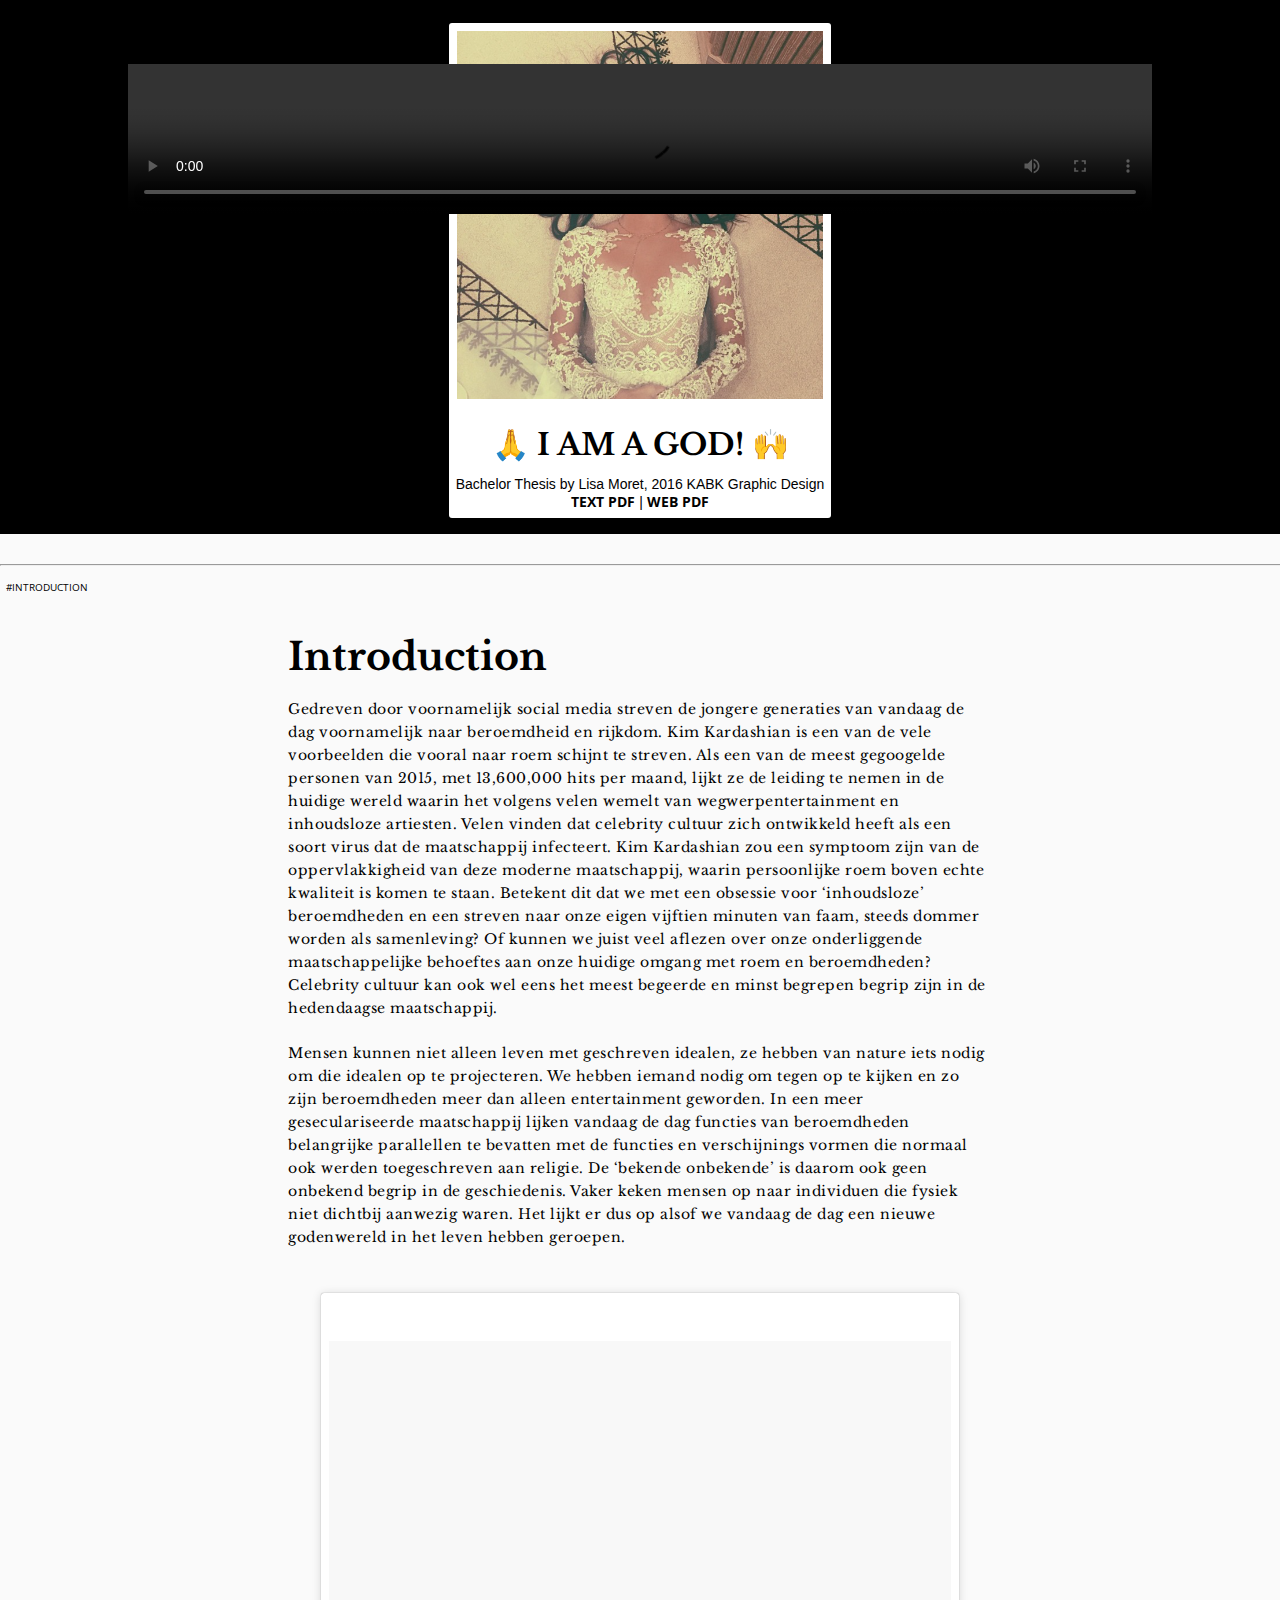
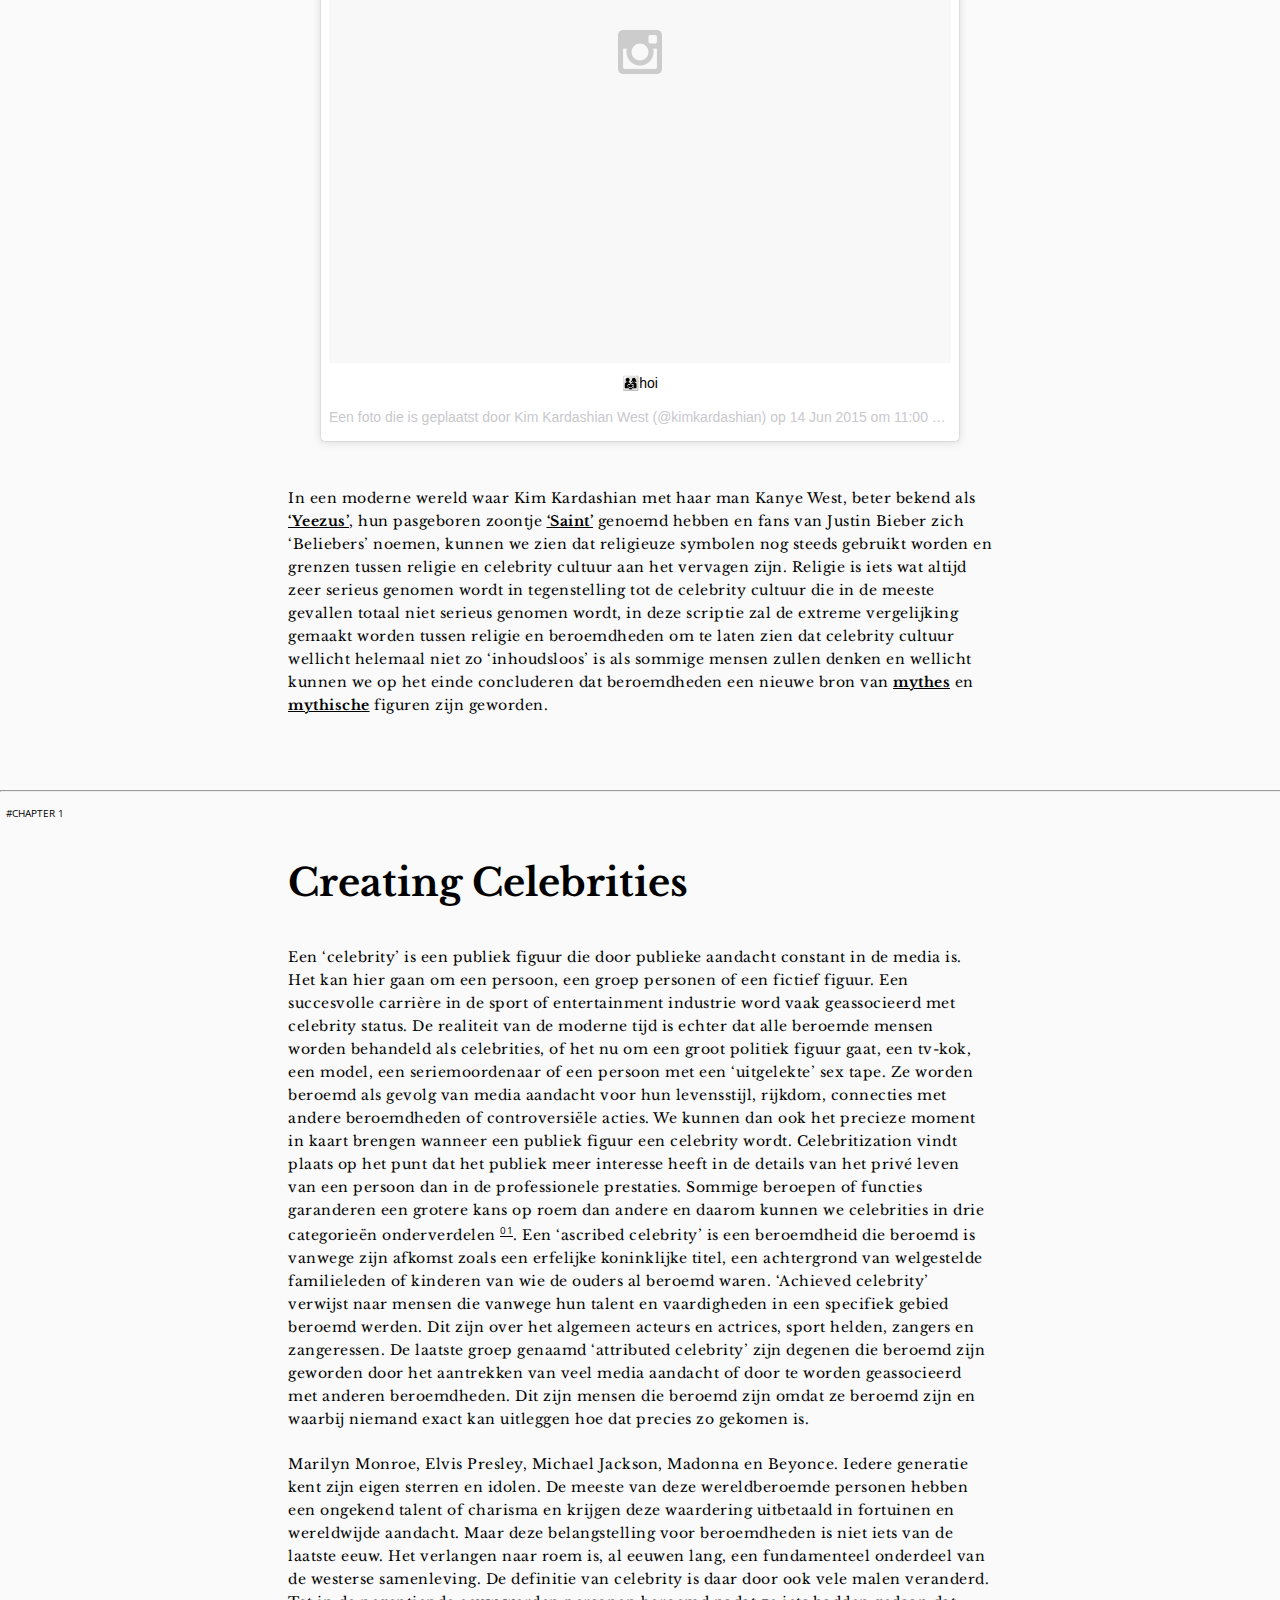
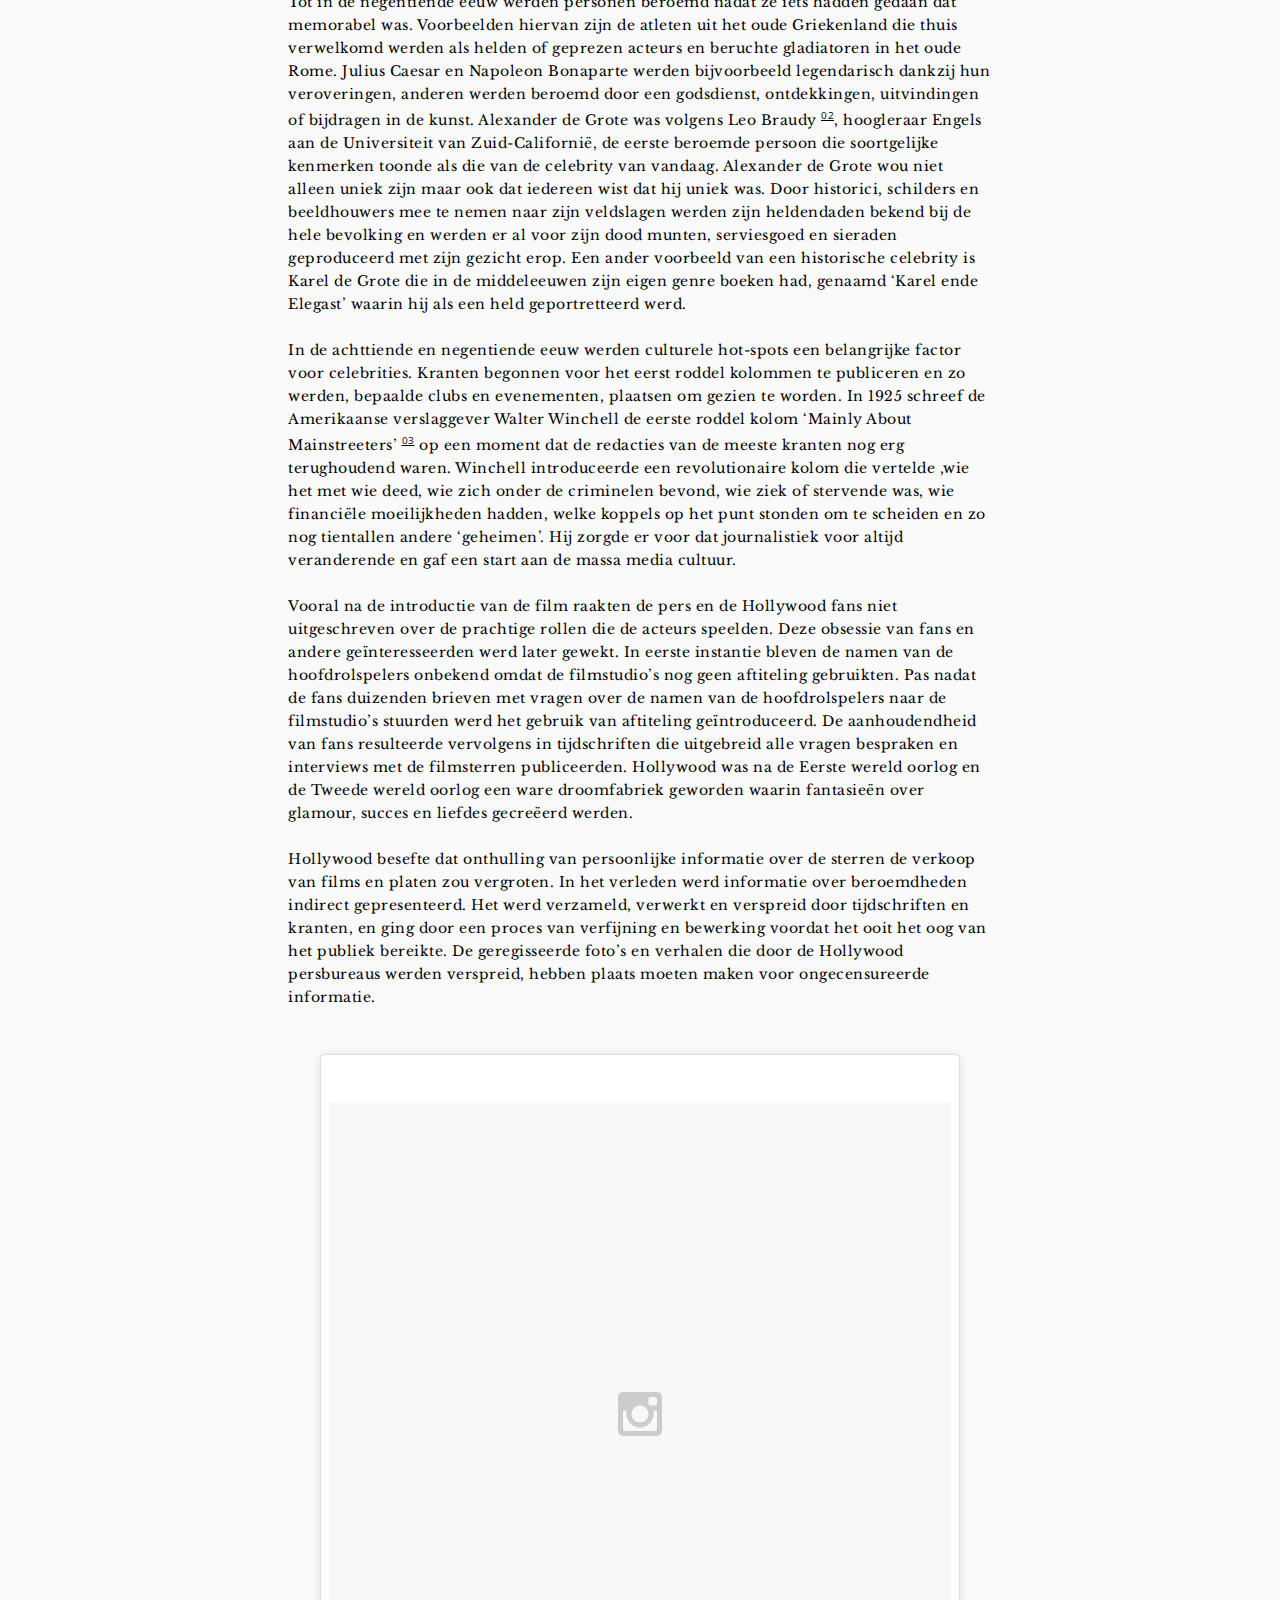
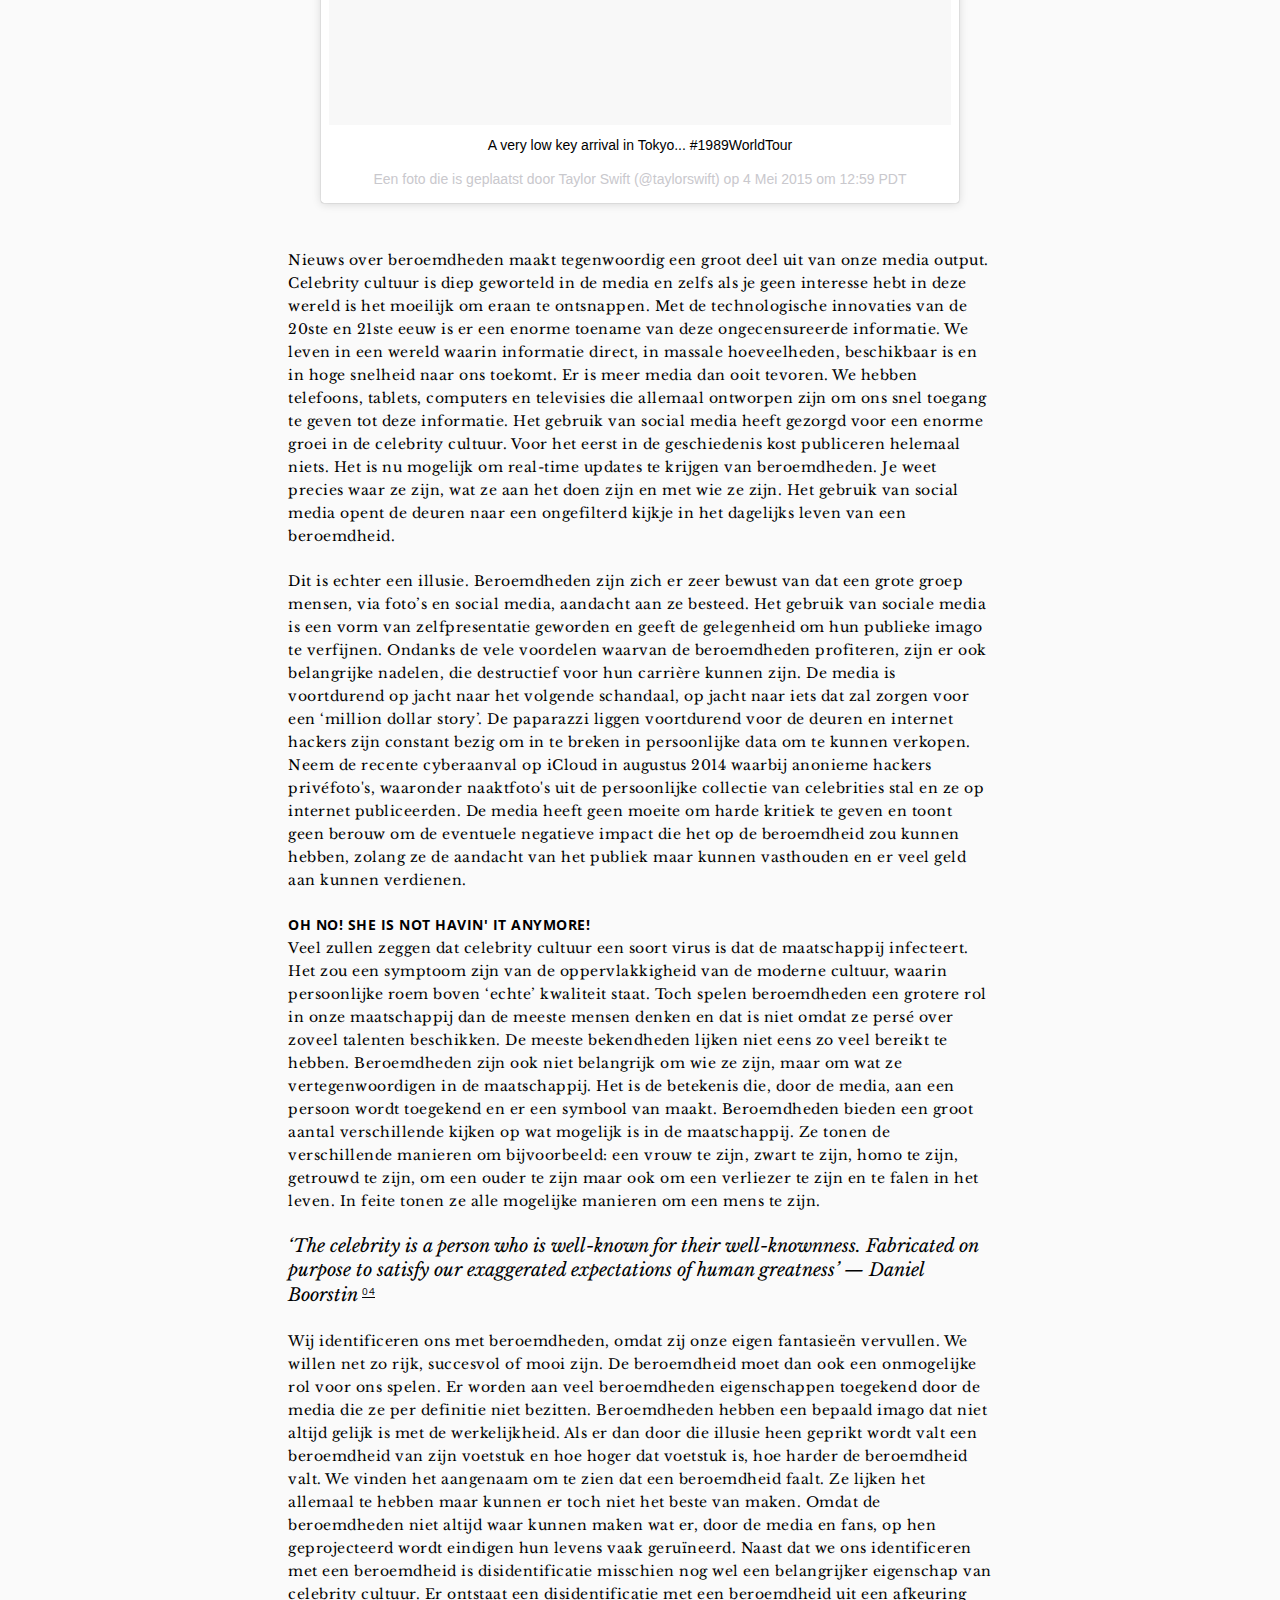
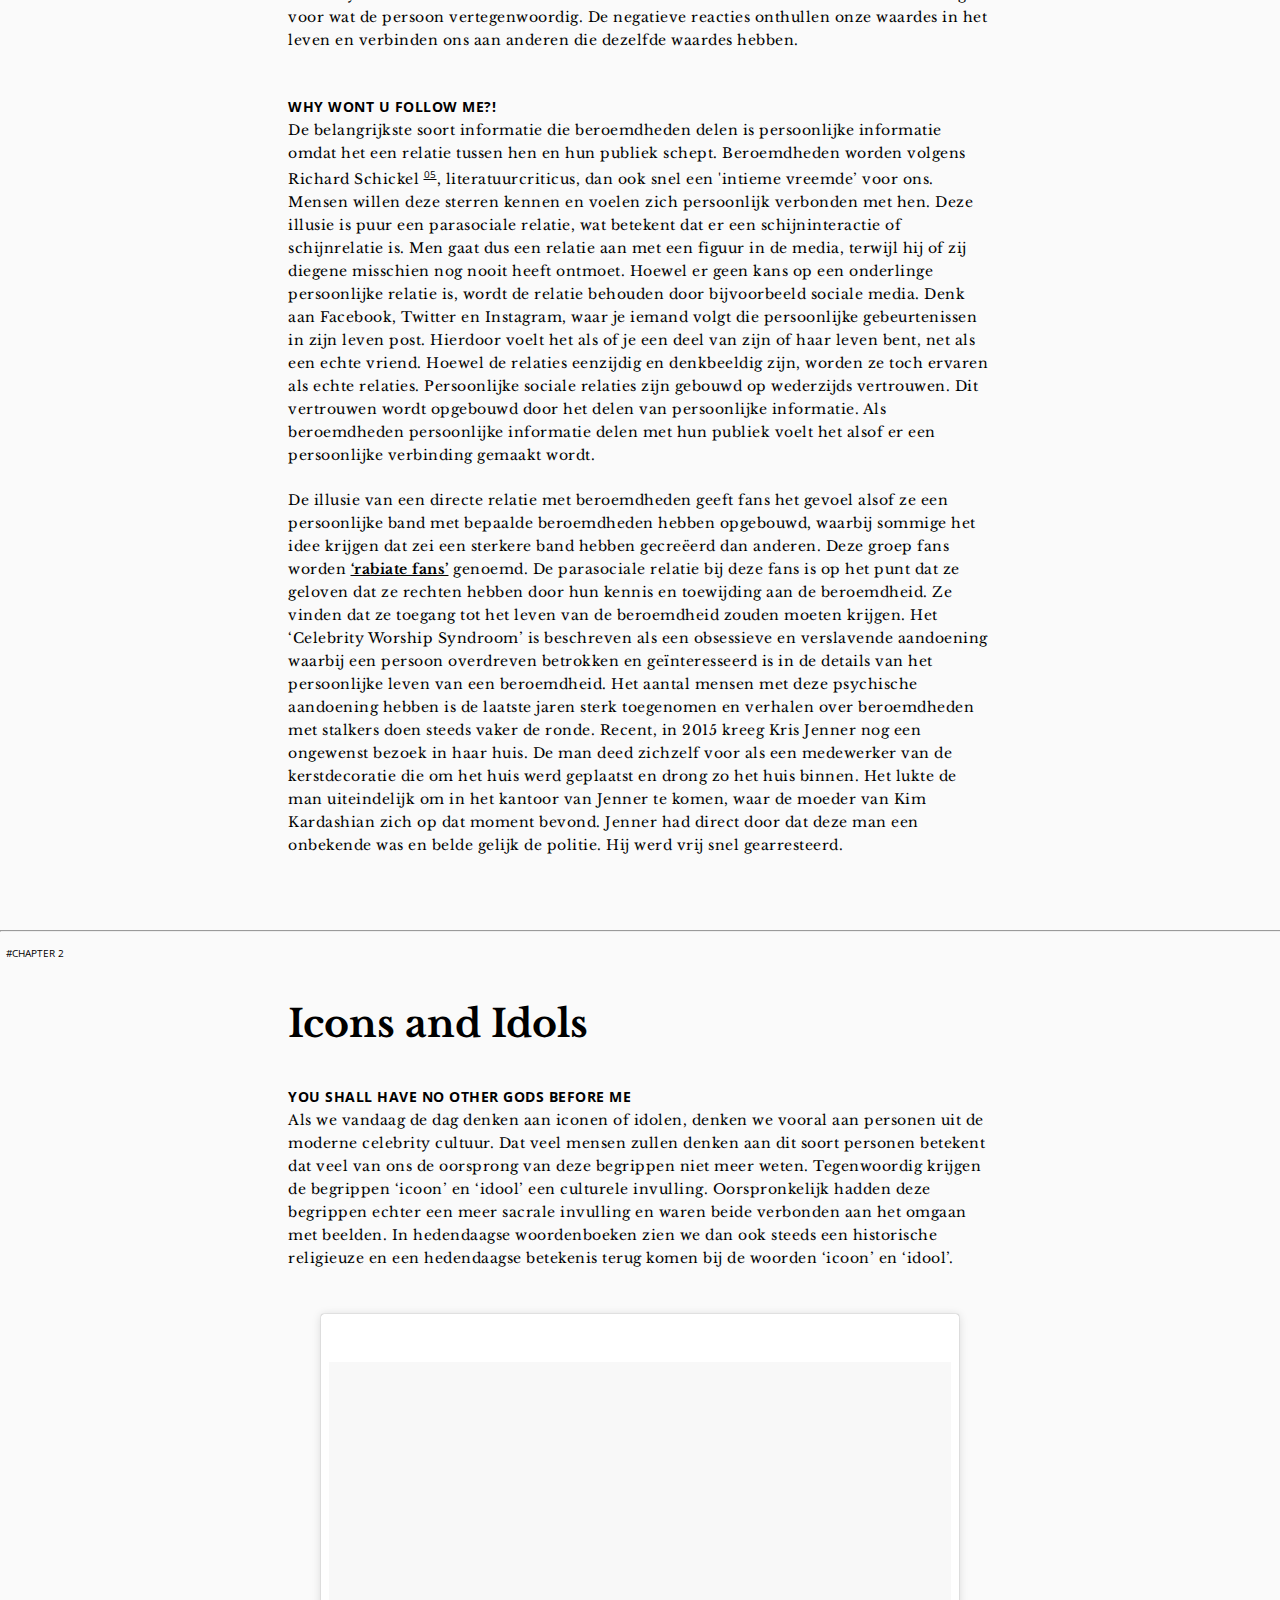
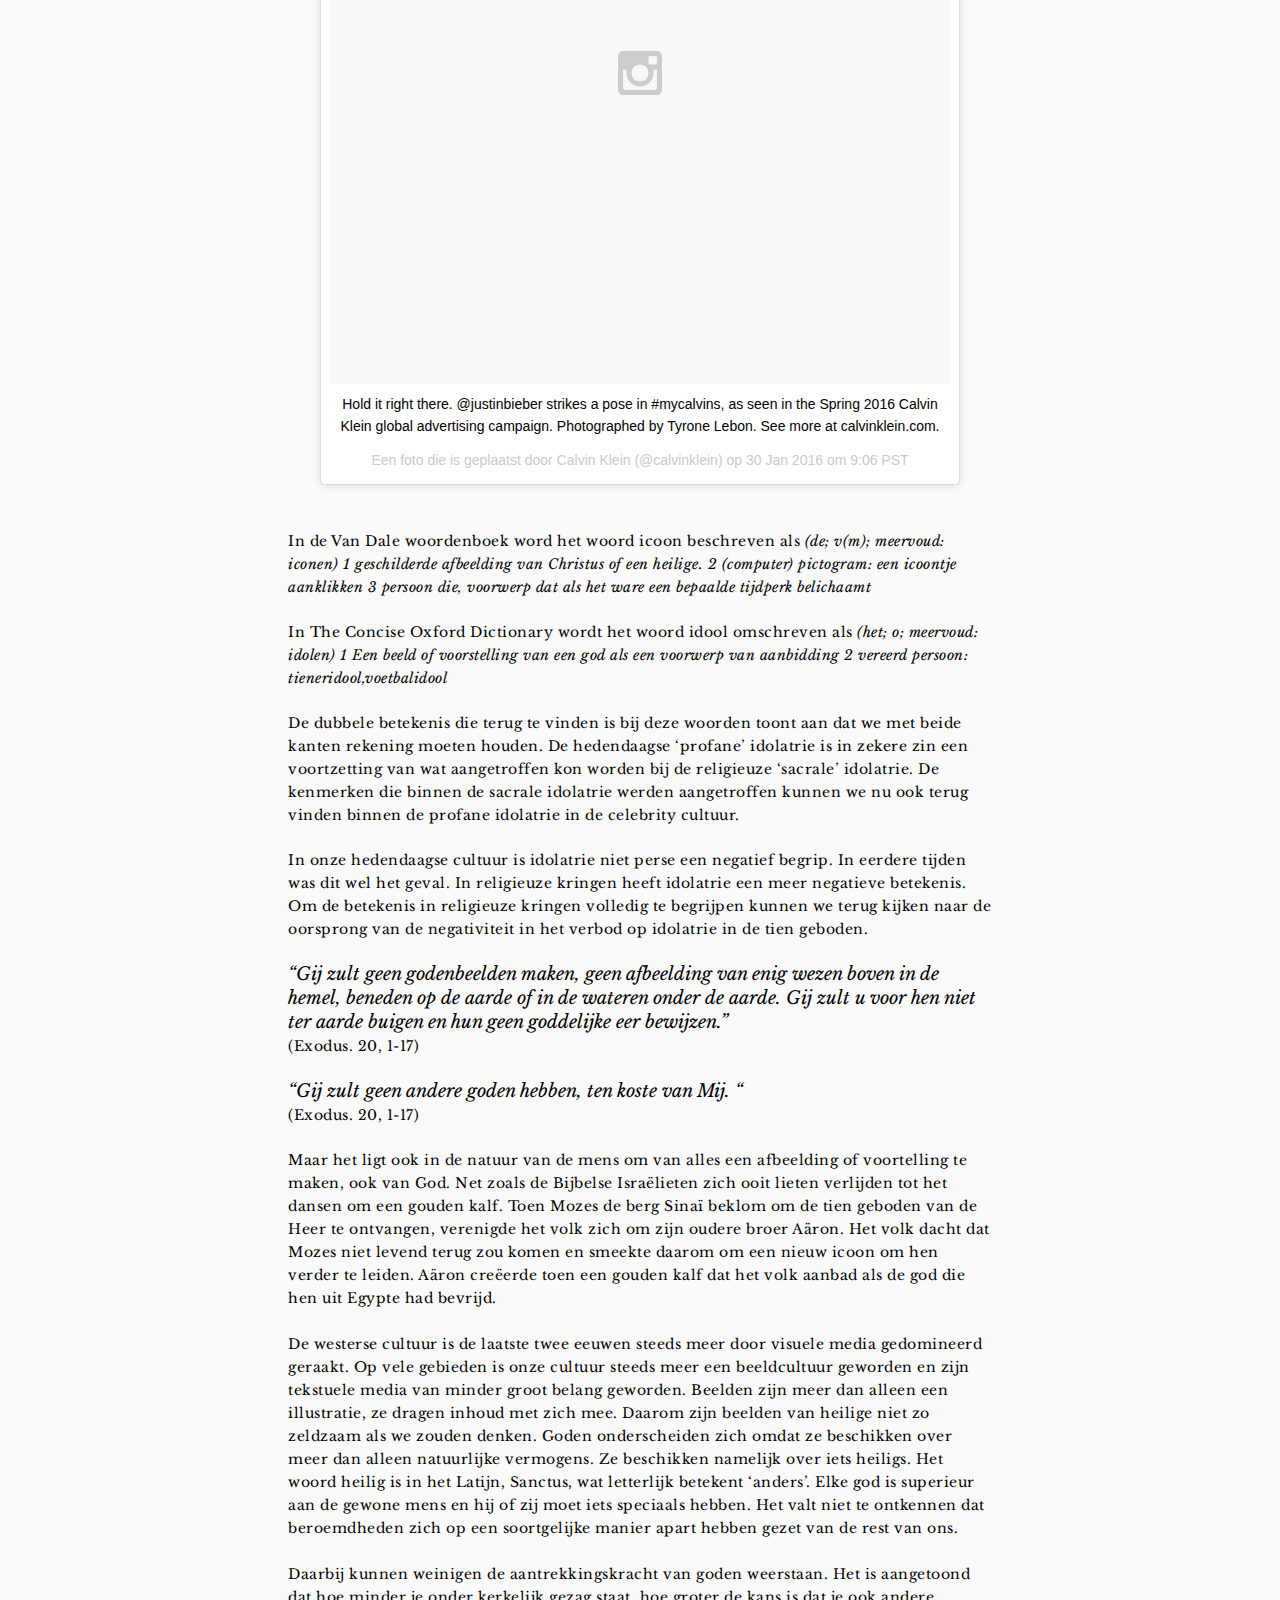
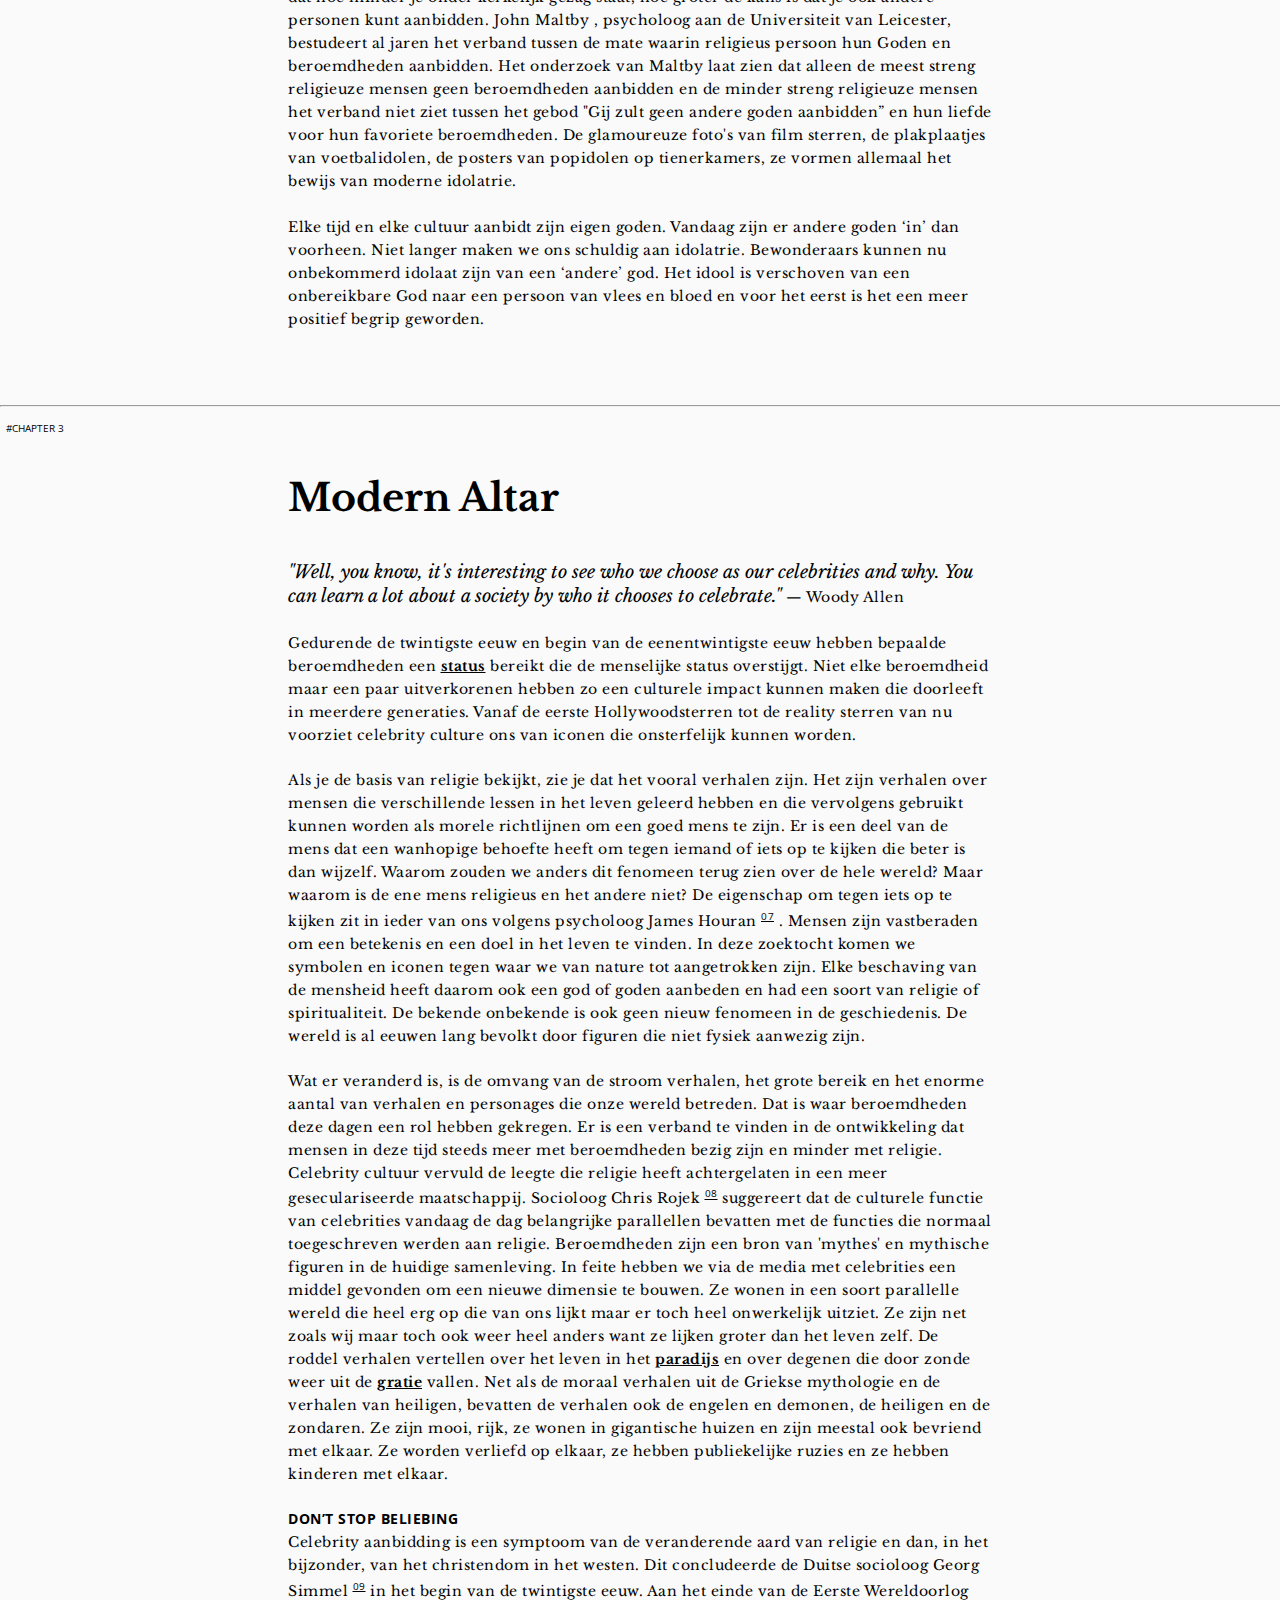
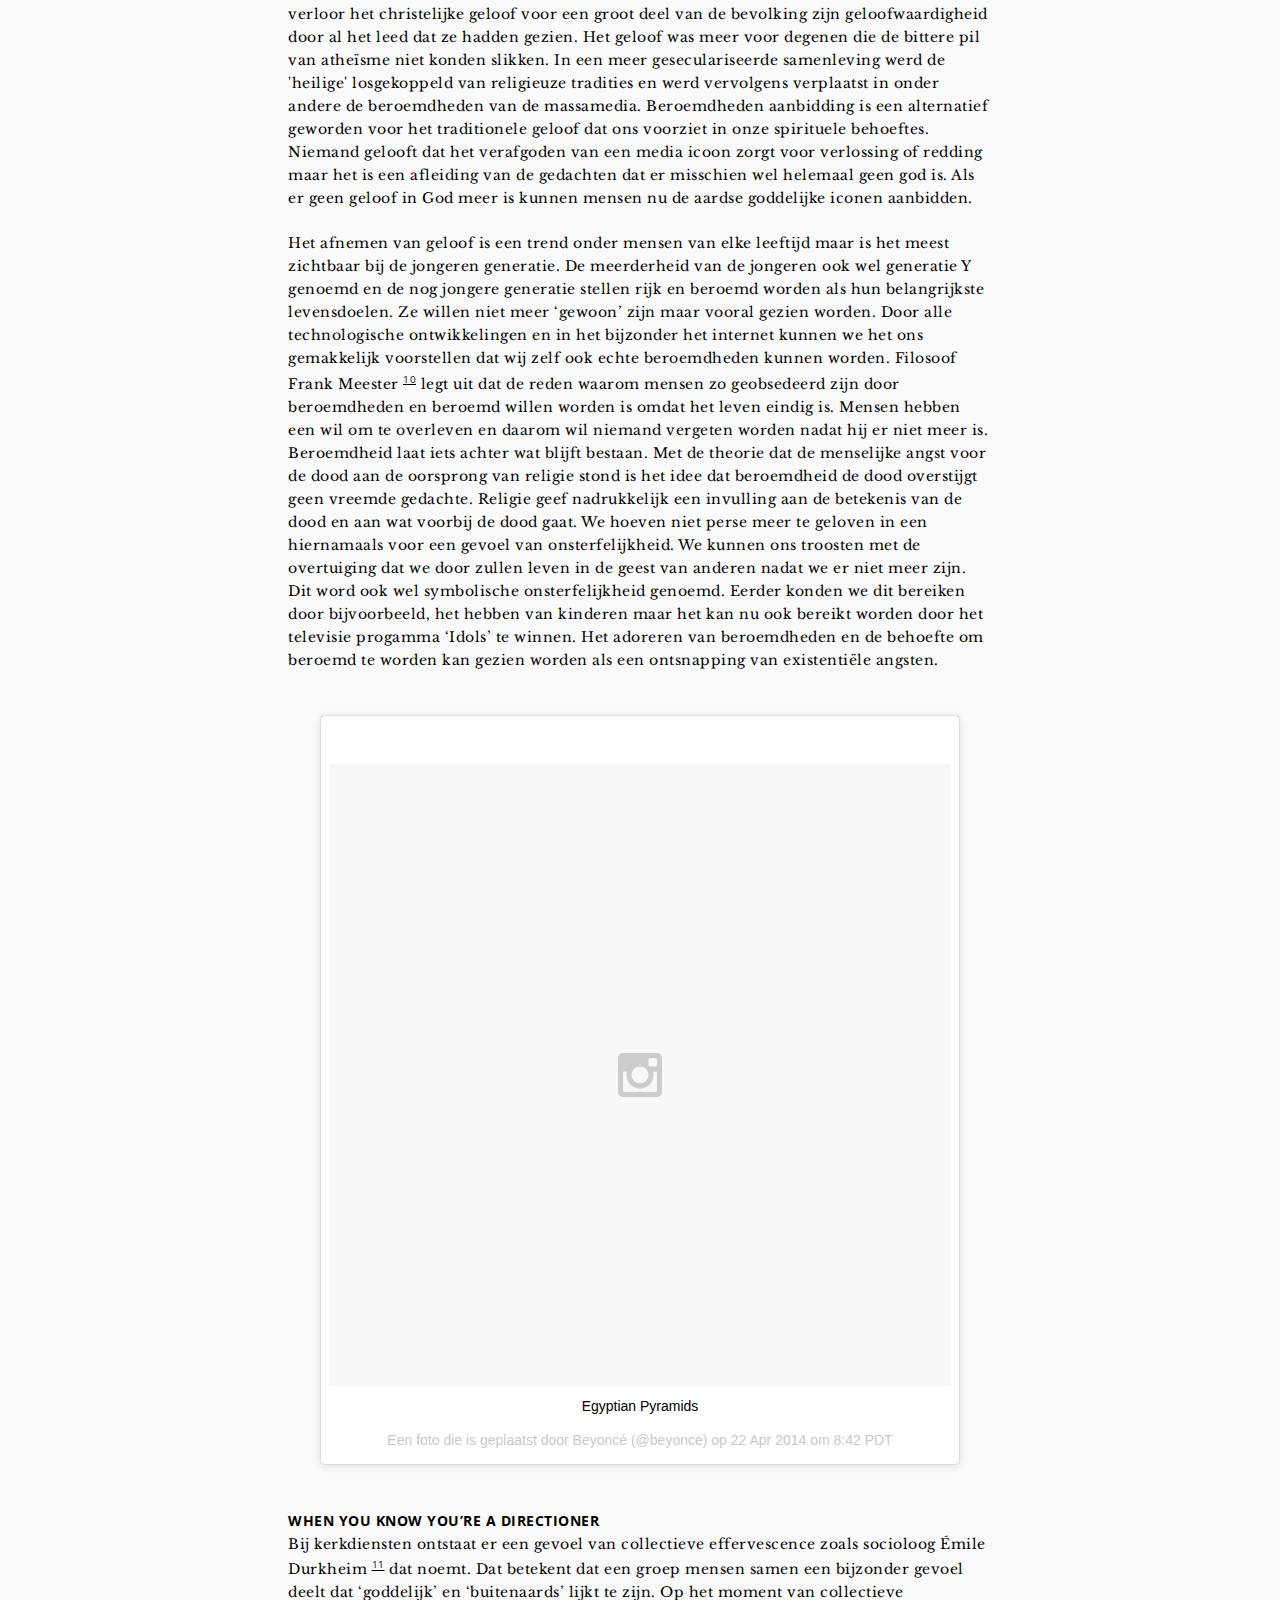
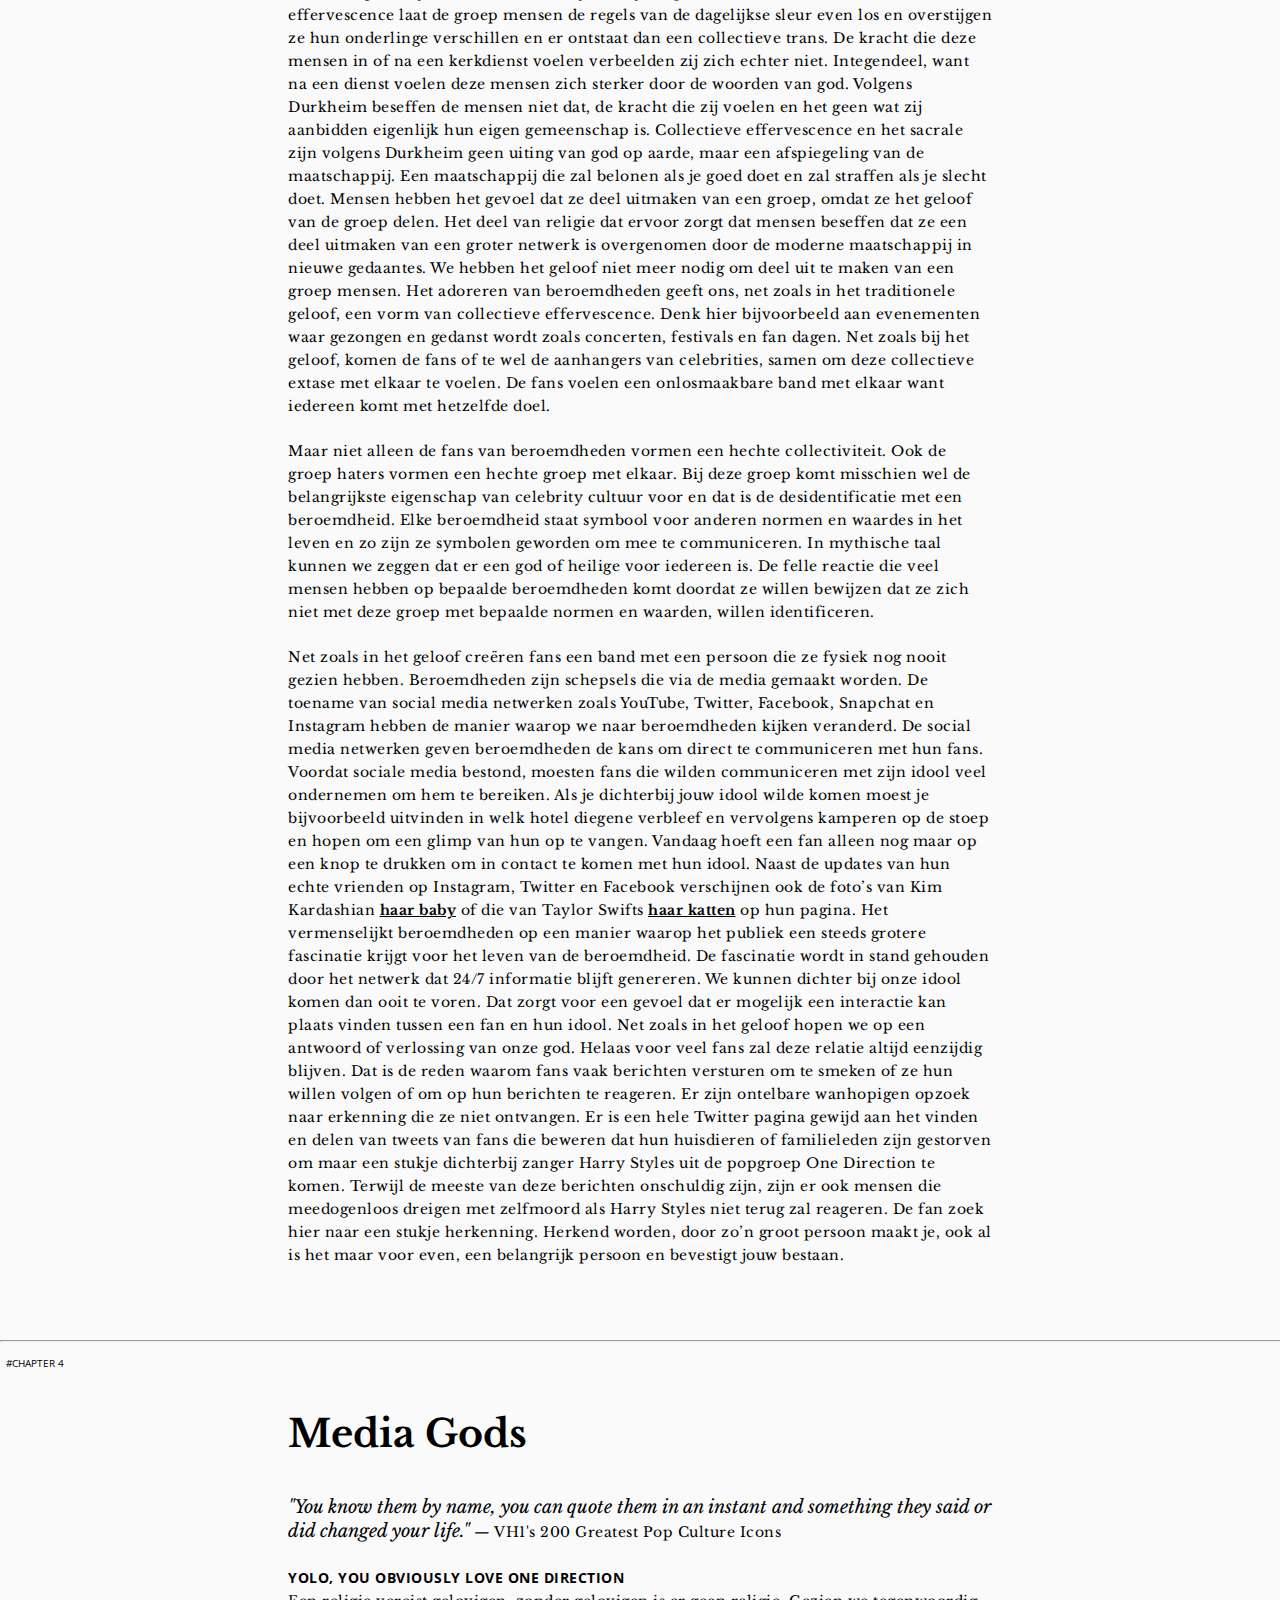
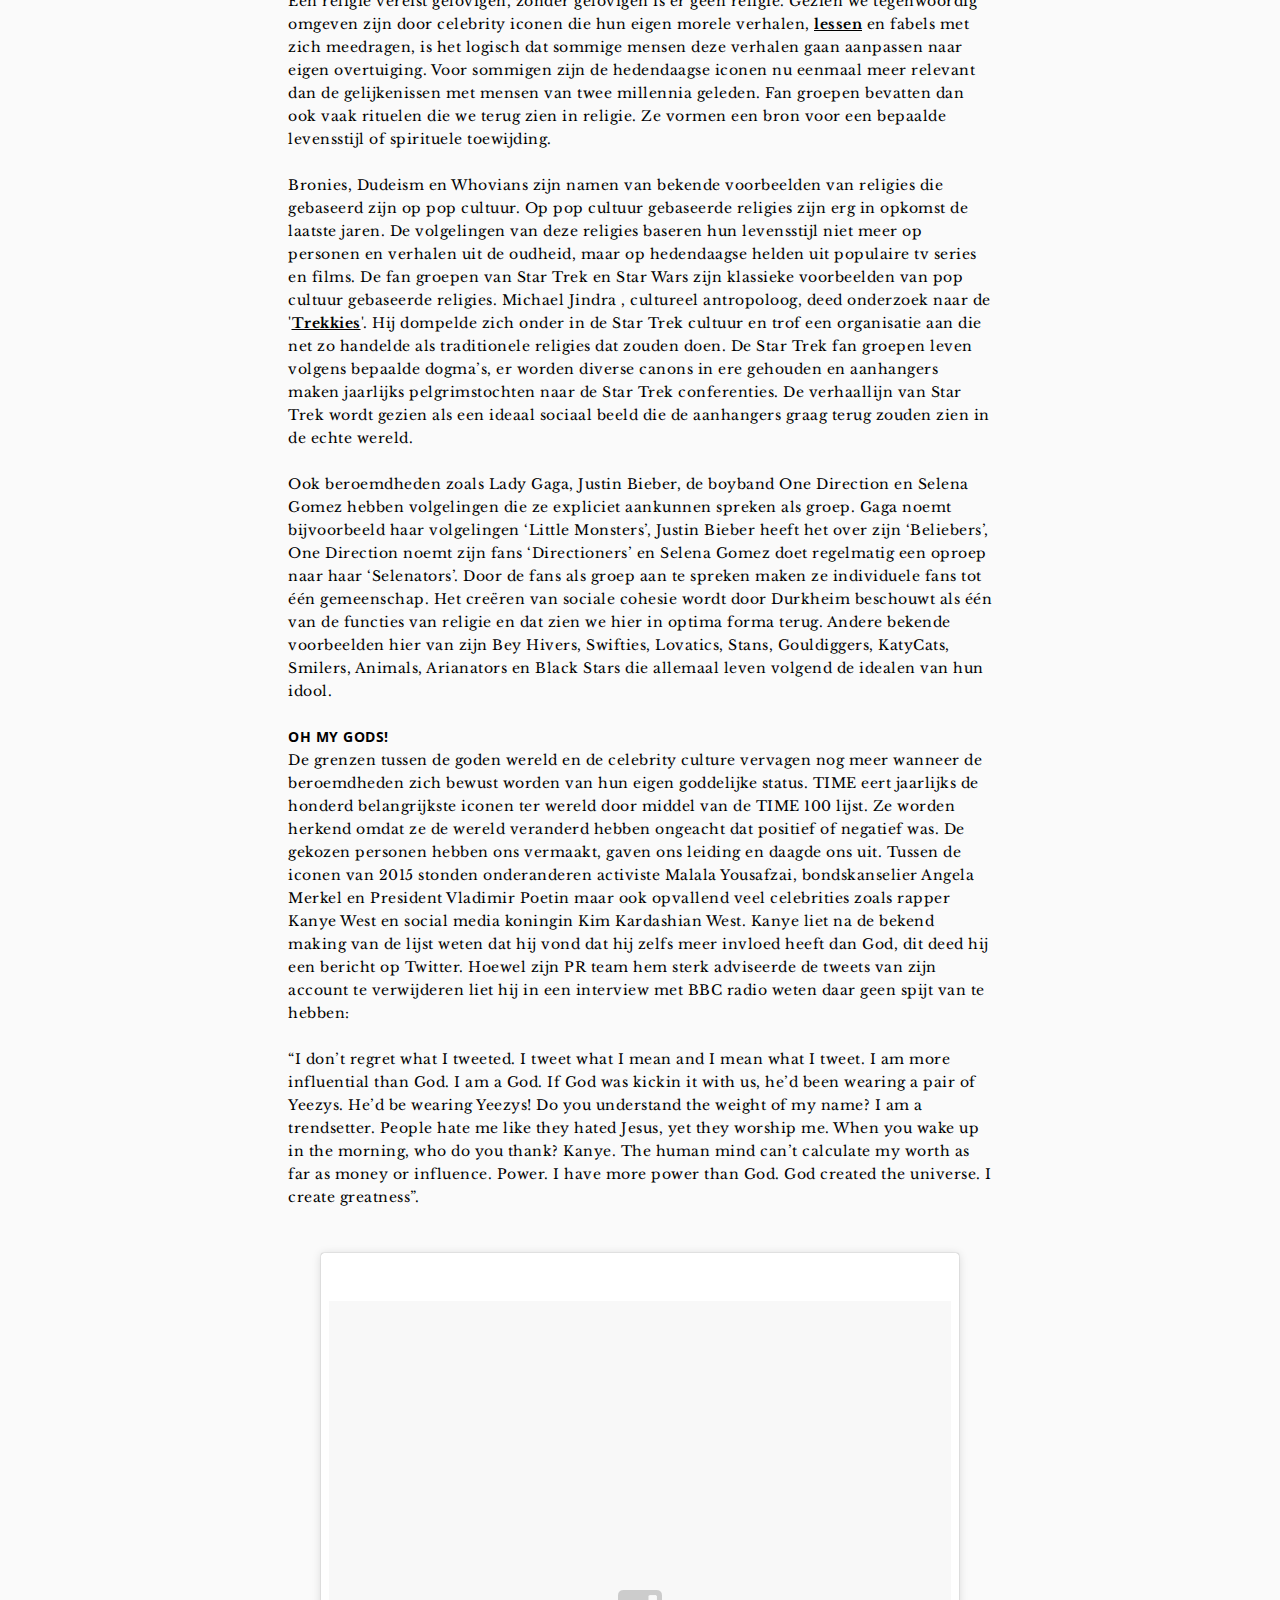
==== commit 115e4fac: "PDF DOWNLOAD" ====
--- a/index.html
+++ b/index.html
@@ -8,8 +8,8 @@
 <meta name="description" content="Gedreven door voornamelijk social media streven de jongere generaties van vandaag de dag voornamelijk naar beroemdheid en rijkdom. Kim Kardashian is een van de vele voorbeelden die vooral naar roem schijnt te streven. 
 Als een van de meest gegoogelde personen van 2015, met 13,600,000 hits per maand, lijkt ze de leiding te nemen in de huidige wereld waarin het volgens velen wemelt van wegwerpentertainment en inhoudsloze artiesten. Velen vinden dat celebrity cultuur zich ontwikkeld heeft als een soort virus dat de maatschappij infecteert. Kim Kardashian zou een symptoom zijn van de oppervlakkigheid van deze moderne maatschappij, waarin persoonlijke roem boven echte kwaliteit is komen te staan. Betekent dit dat we met een obsessie voor ‘inhoudsloze’ beroemdheden en een streven naar onze eigen vijftien minuten van faam, steeds dommer worden als samenleving? Of kunnen we juist veel aflezen over onze onderliggende maatschappelijke behoeftes aan onze huidige omgang met roem en beroemdheden?
 Celebrity cultuur kan ook wel eens het meest begeerde en minst begrepen begrip zijn in de hedendaagse maatschappij." />
-<meta property="og:title" content="I AM A GOD" />
-<meta property="og:image" content="http://static.nrc.nl/images/w640/1106mediajanmulder.jpg" />
+<meta property="og:title" content="I AM A GOD" - BACHELOR THESIS />
+<meta property="og:image" content="metadata_image2.jpg" />
 <meta property="dc:creator" content="Lisa Moret" />
 <meta property="twitter:site" content="@nrc">	
 
@@ -47,7 +47,10 @@
 <br>
 <blockquote class="instagram-media" data-instgrm-captioned data-instgrm-version="6" style=" background:#FFF; border:0; border-radius:3px; box-shadow:0 0 1px 0 rgba(0,0,0,0.5),0 1px 10px 0 rgba(0,0,0,0.15); margin: 1px; max-width:658px; padding:0; width:99.375%; width:-webkit-calc(100% - 2px); width:calc(100% - 2px);"><div style="padding:8px;">  <img src="kendal.png" alt="Mountain View" style="width:100%;height:<img src="pic_mountain.jpg" alt="Mountain View" style="width:304px;height:228px;">
 ;">
-</div> <p style=" margin:2px 0 0 0; padding:0 4px;"> <a href="https://www.instagram.com/p/3H0-Yqjo7u/" style=" color:#000; font-family:Arial,sans-serif; font-size:14px; font-style:normal; font-weight:normal; line-height:17px; text-decoration:none; word-wrap:break-word;" target="_blank"><h12>🙏 I AM A GOD! ‍🙌 </h12></a></p> <p style=" color:black; font-family:Arial,sans-serif; font-size:14px; line-height:17px; margin-bottom:0; margin-top:8px; overflow:hidden; padding:8px 0 7px; text-align:center; text-overflow:ellipsis; white-space:nowrap;">Bachelor Thesis by Lisa Moret, 2016 KABK Graphic Design <br><a font-family:Arial,sans-serif; font-size:14px; line-height:17px;" href="IAMAGOD-LISAMORET.pdf"> <b>PDF | DOWNLOAD</b></a></p></div></blockquote>
+</div> <p style=" margin:2px 0 0 0; padding:0 4px;"> <a href="https://www.instagram.com/p/3H0-Yqjo7u/" style=" color:#000; font-family:Arial,sans-serif; font-size:14px; font-style:normal; font-weight:normal; line-height:17px; text-decoration:none; word-wrap:break-word;" target="_blank"><h12>🙏 I AM A GOD! ‍🙌 </h12></a></p> <p style=" color:black; font-family:Arial,sans-serif; font-size:14px; line-height:17px; margin-bottom:0; margin-top:8px; overflow:hidden; padding:8px 0 7px; text-align:center; text-overflow:ellipsis; white-space:nowrap;">Bachelor Thesis by Lisa Moret, 2016 KABK Graphic Design <br>
+<a font-family:Arial,sans-serif; font-size:14px; line-height:17px;" href="IAMAGOD-LISAMORET_TEXT.pdf"> <b> TEXT PDF </b></a>|
+<a font-family:Arial,sans-serif; font-size:14px; line-height:17px;" href="IAMAGOD-LISAMORET_WEB.pdf"> <b> WEB PDF</b></a>
+</p></div></blockquote>
 </div>
 <br>
 
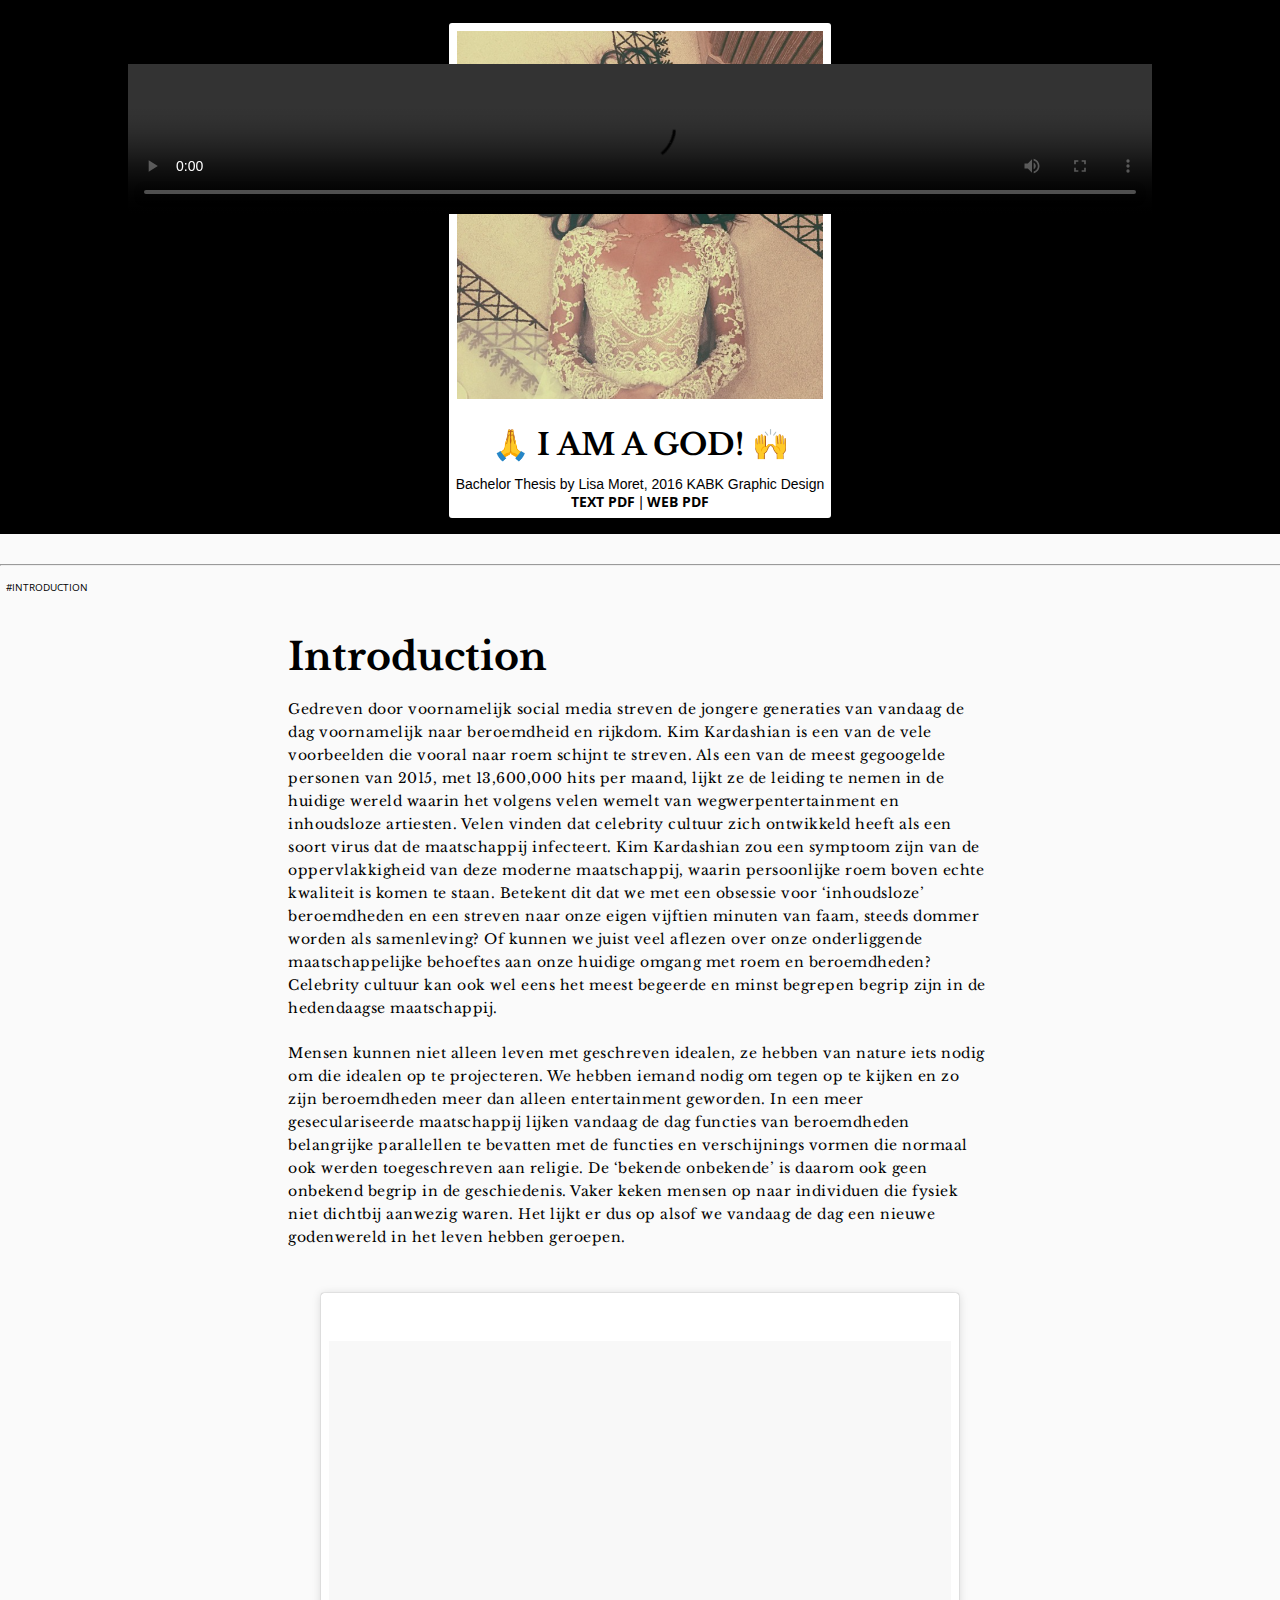
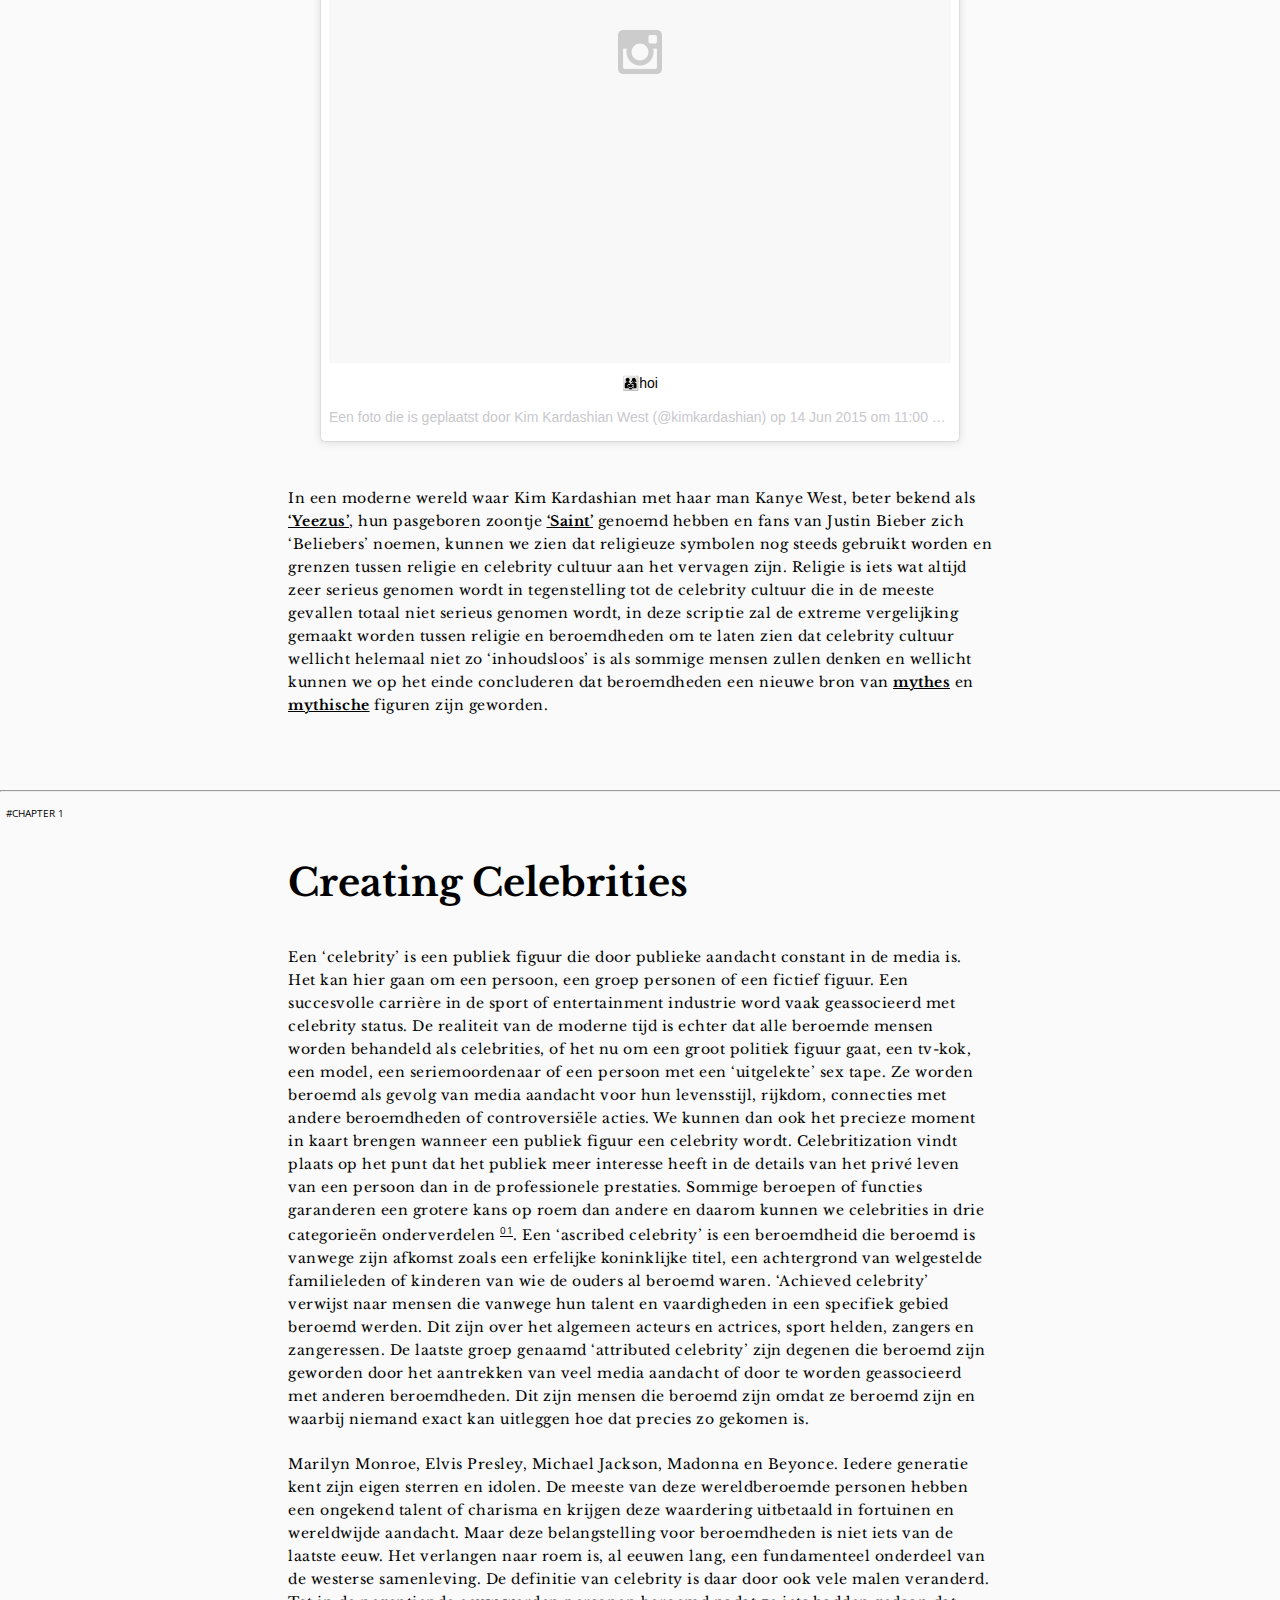
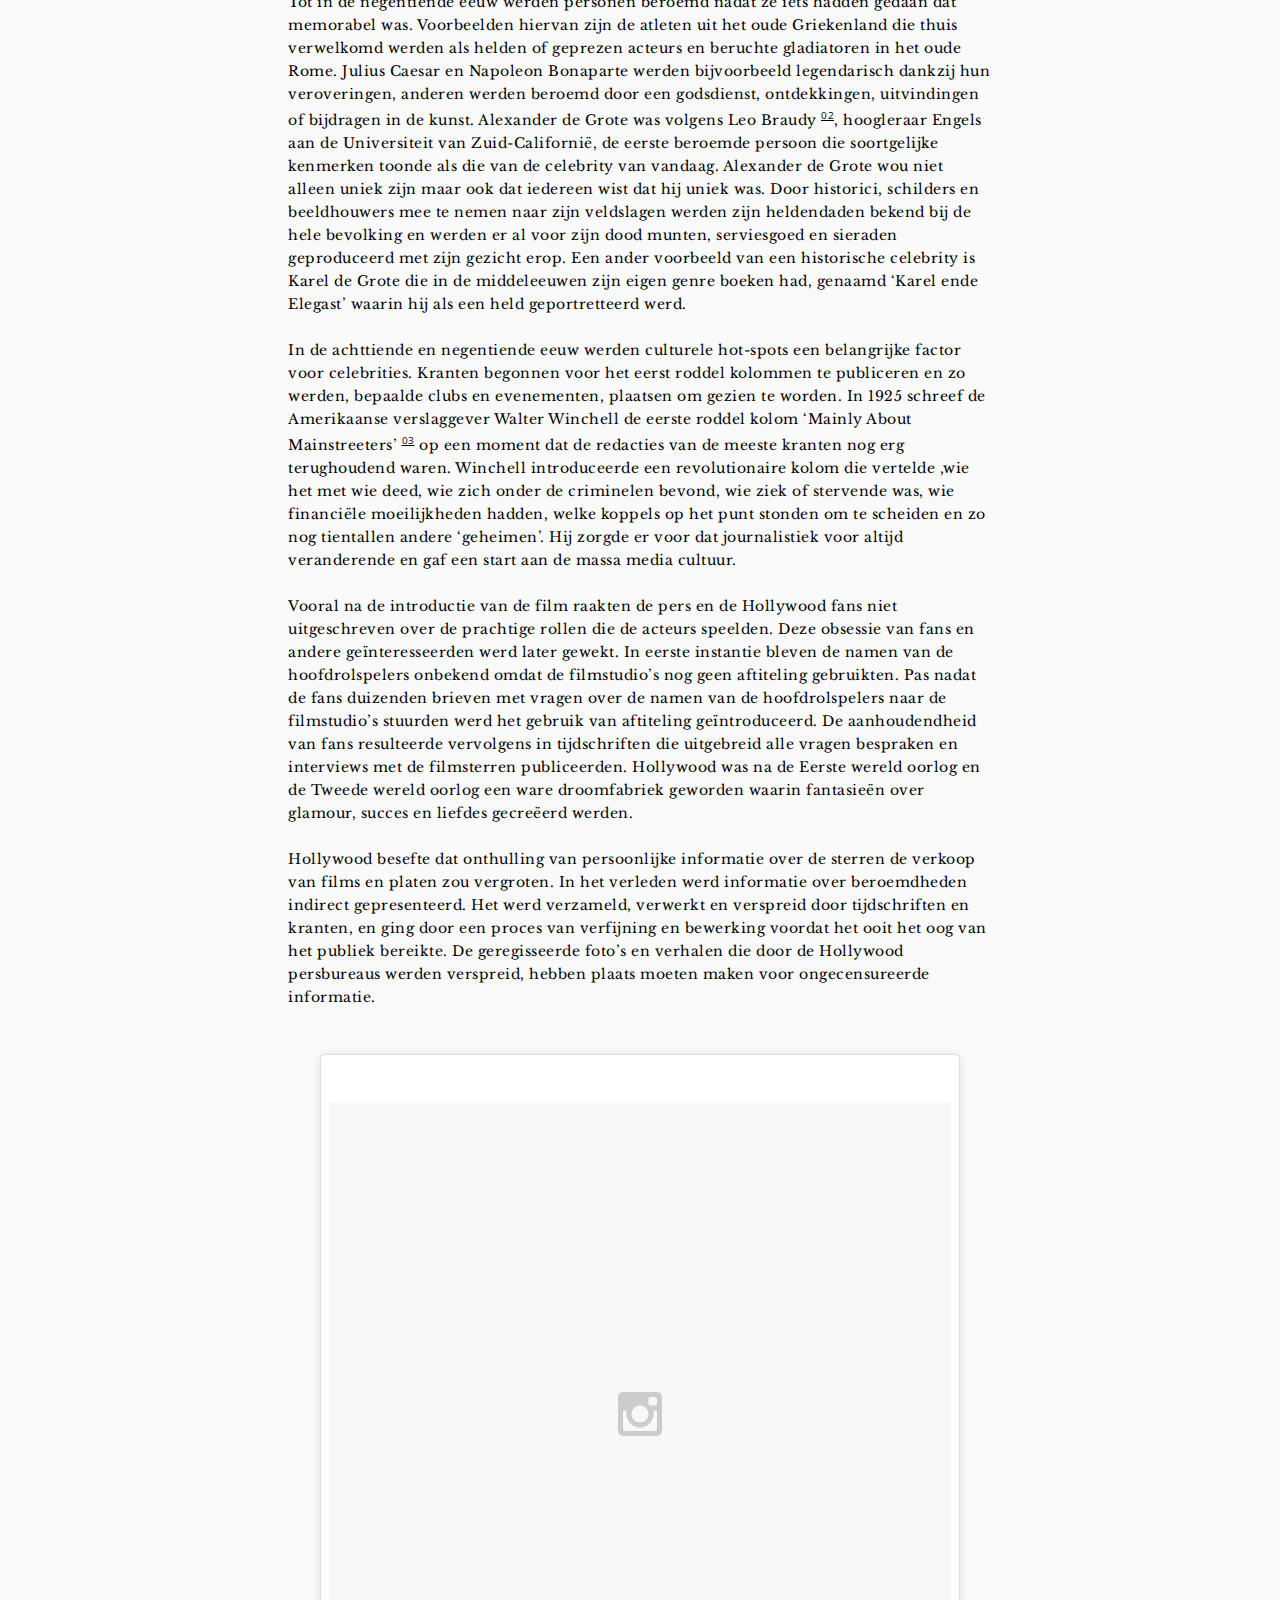
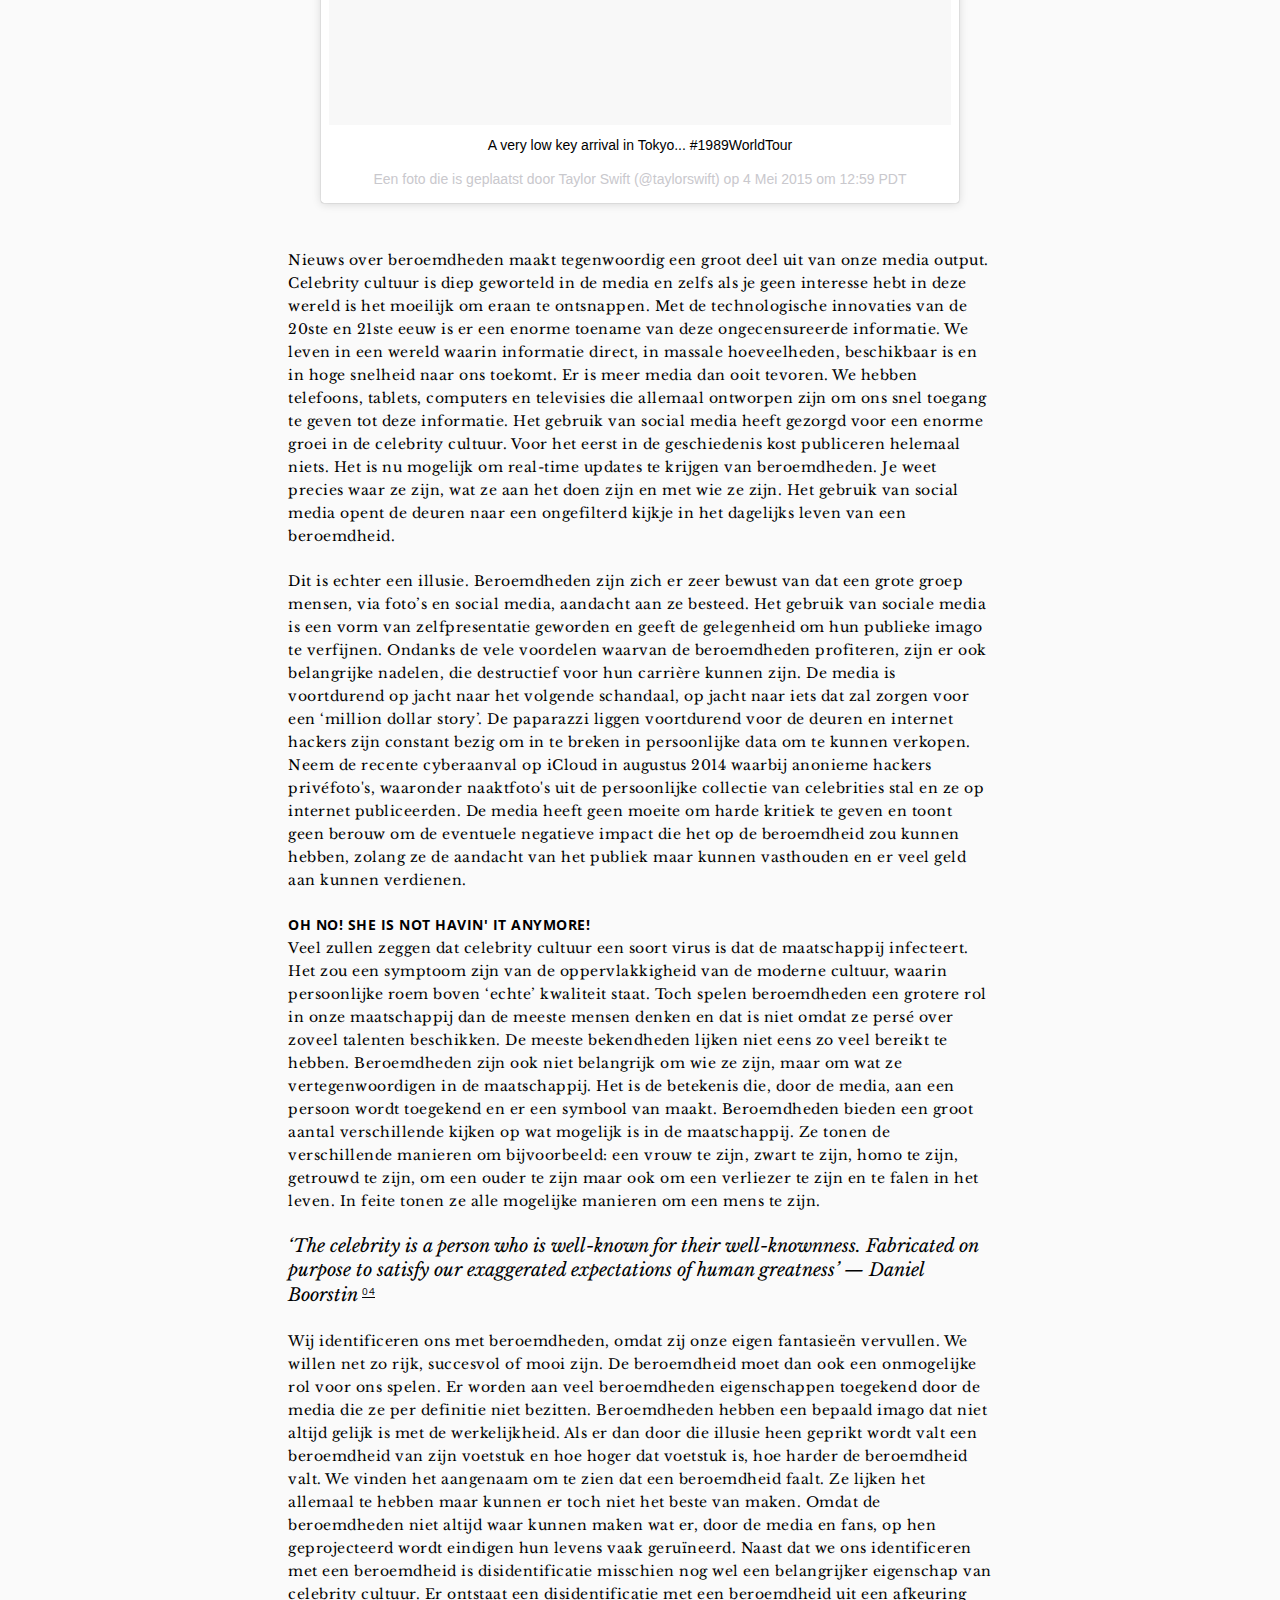
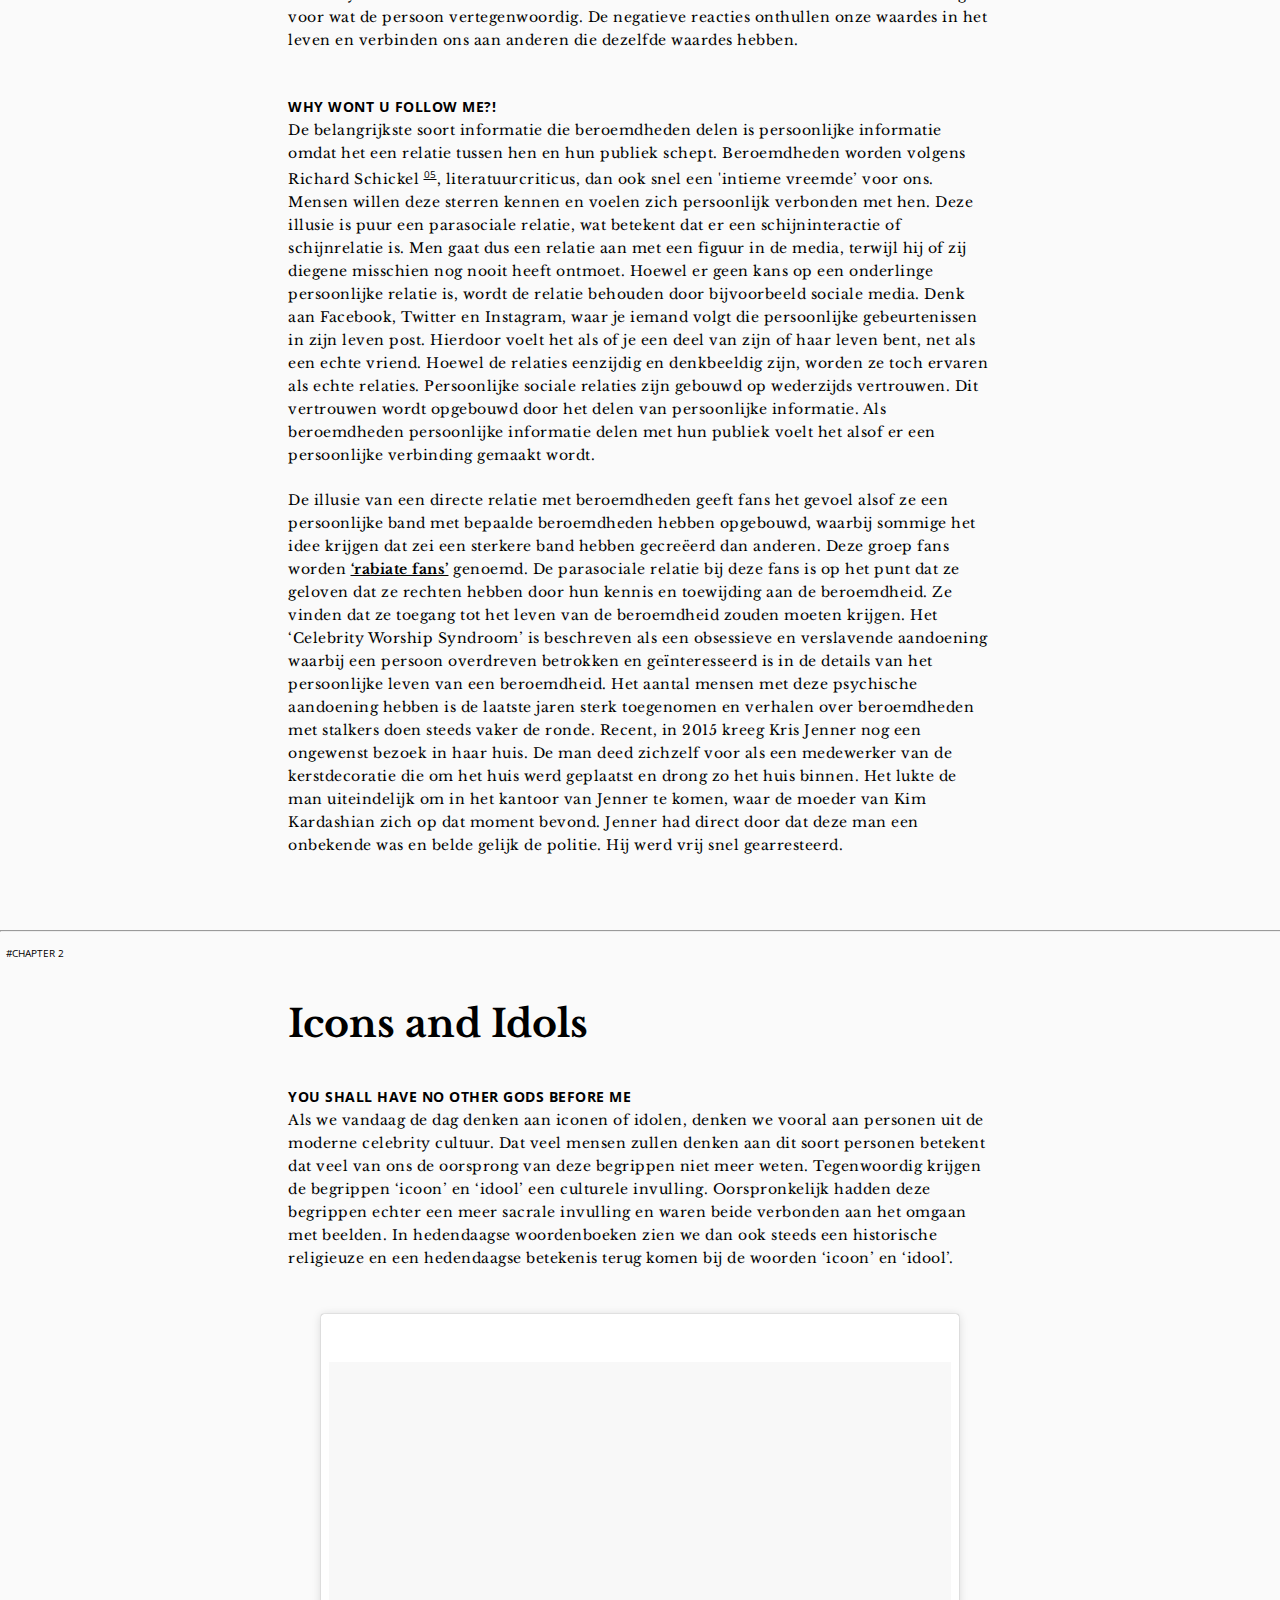
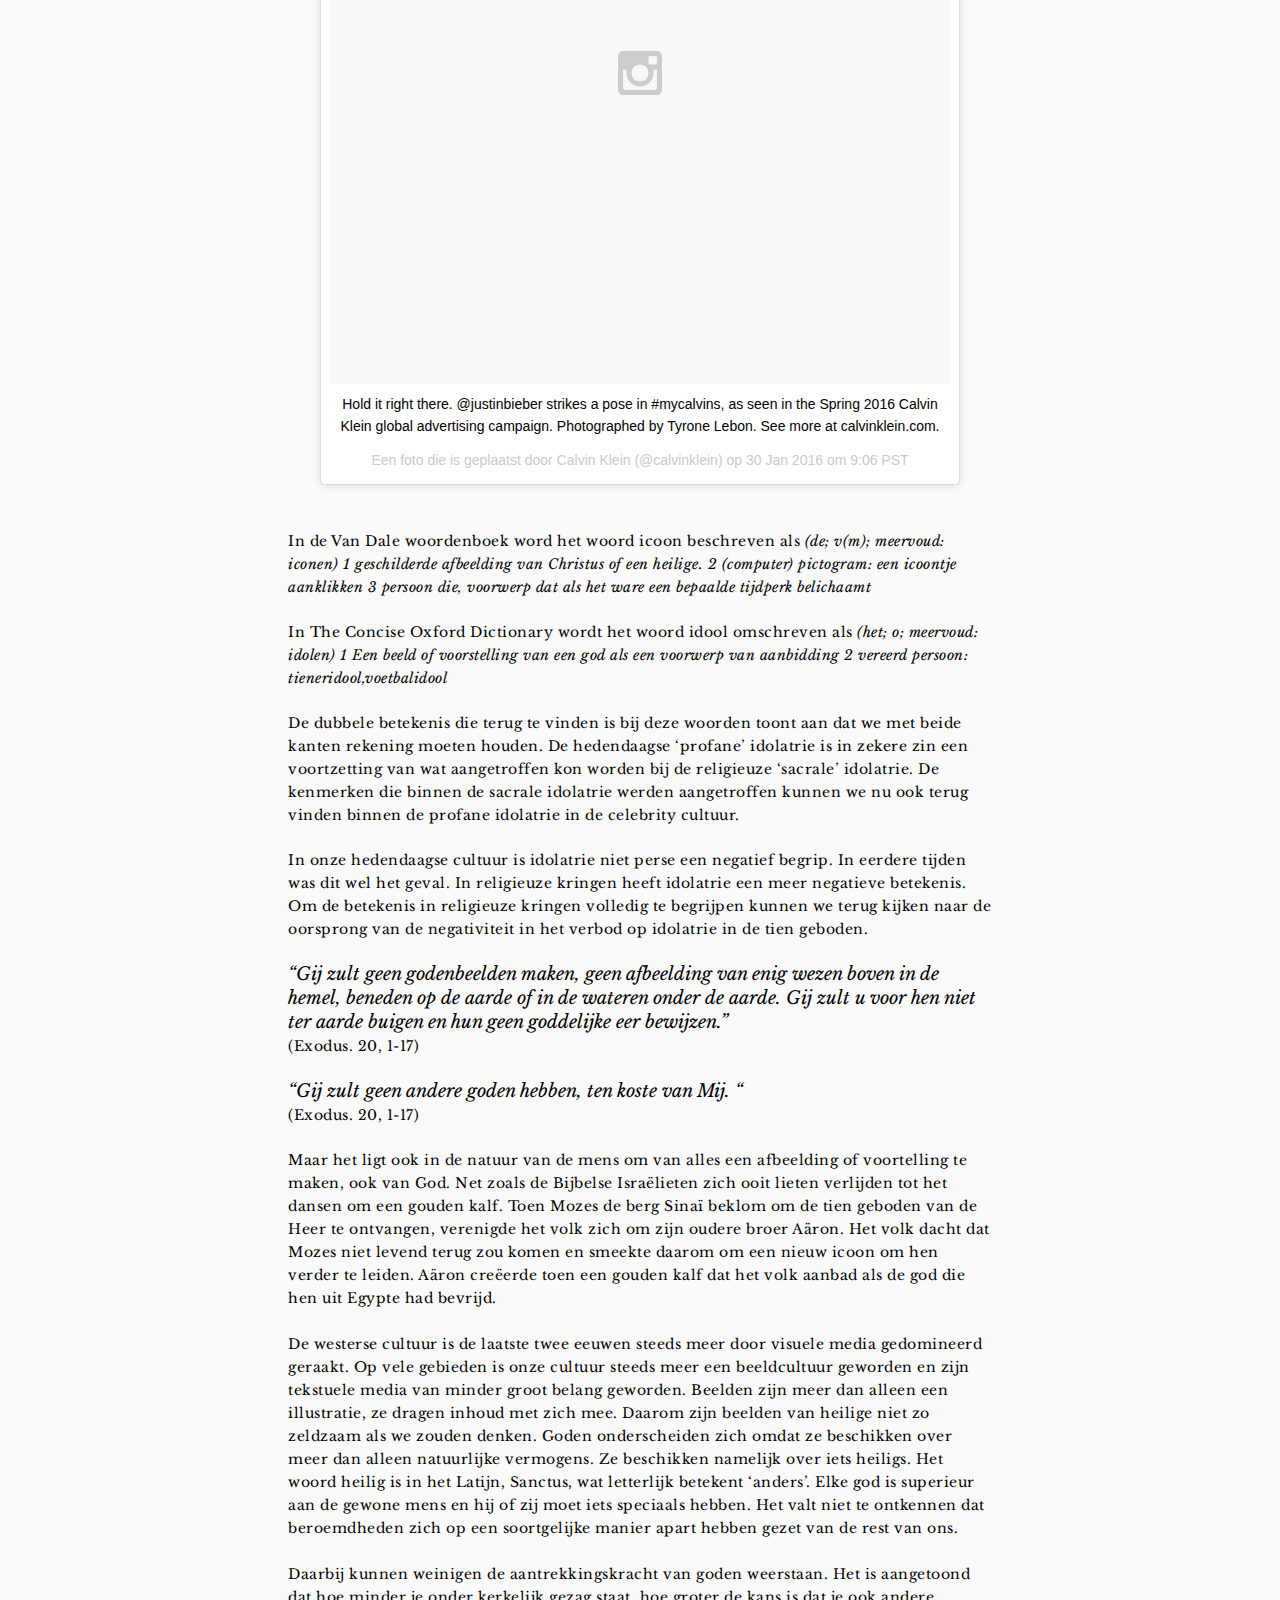
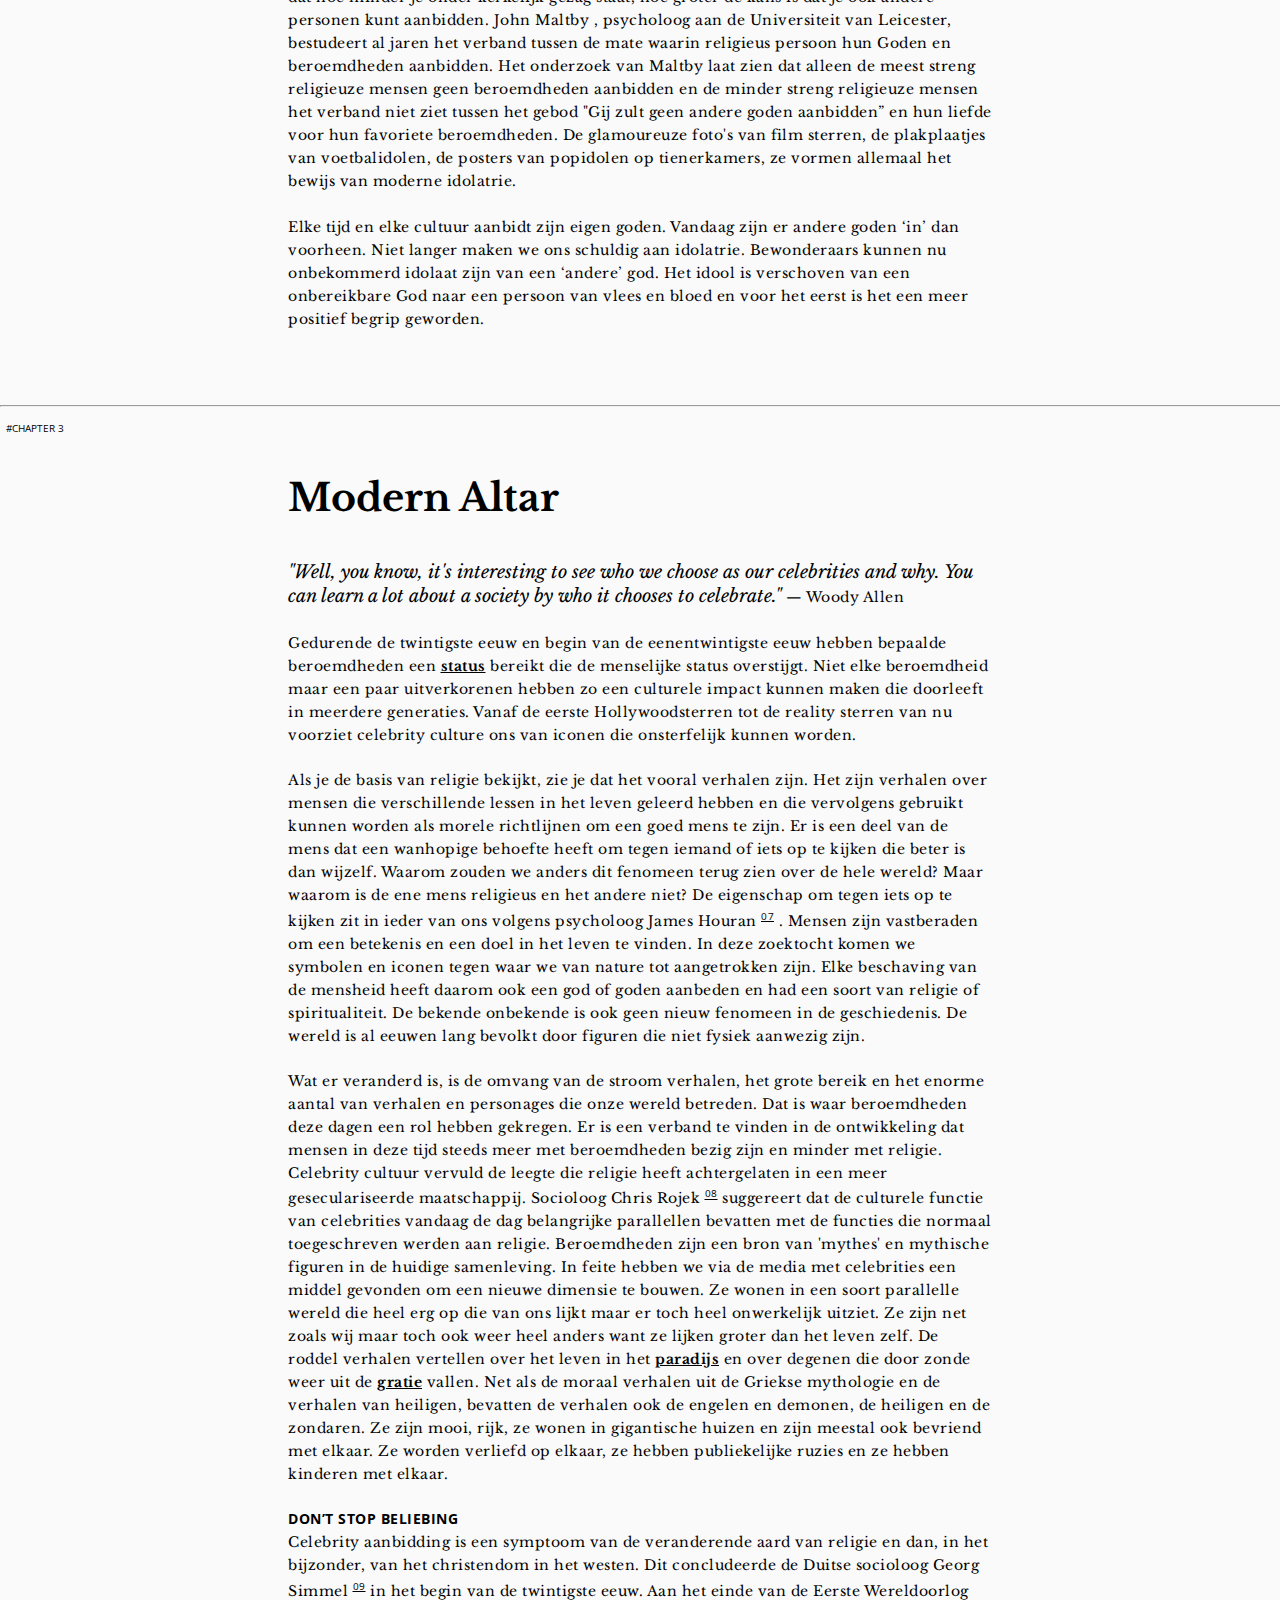
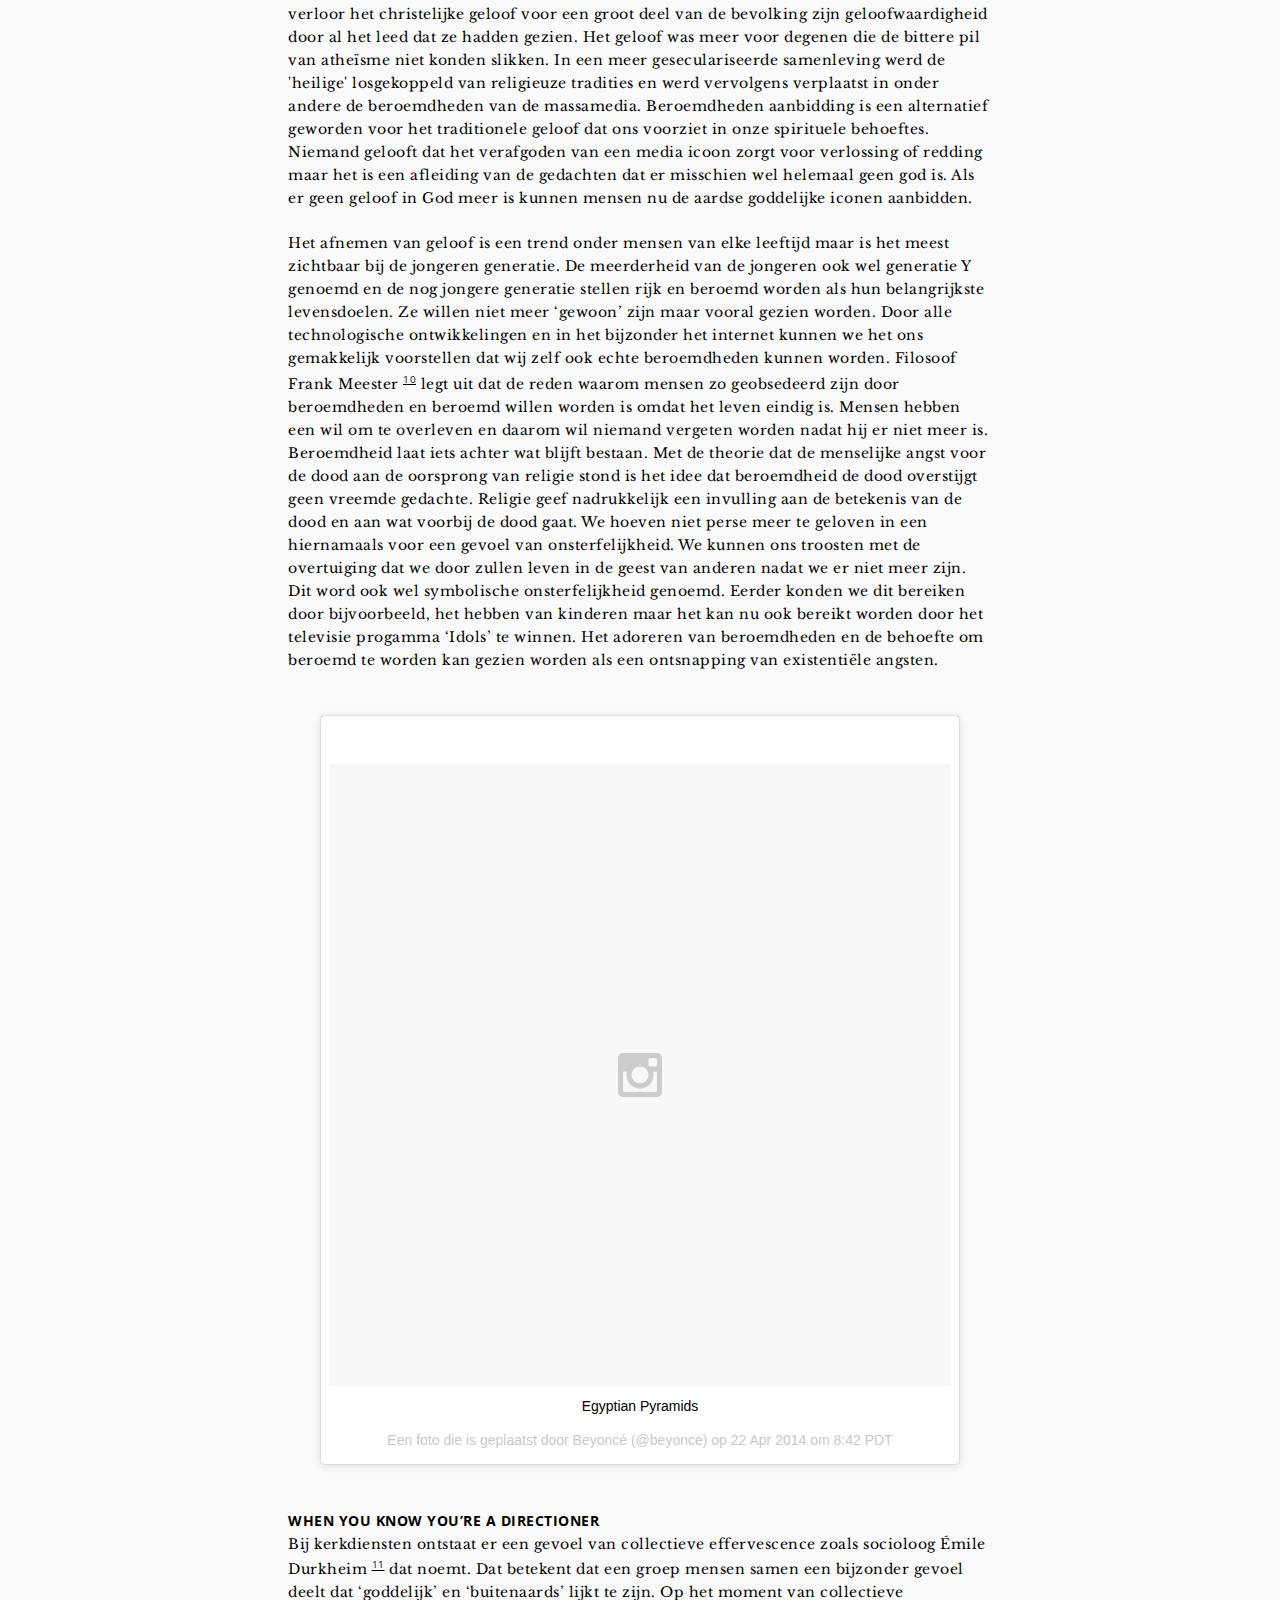
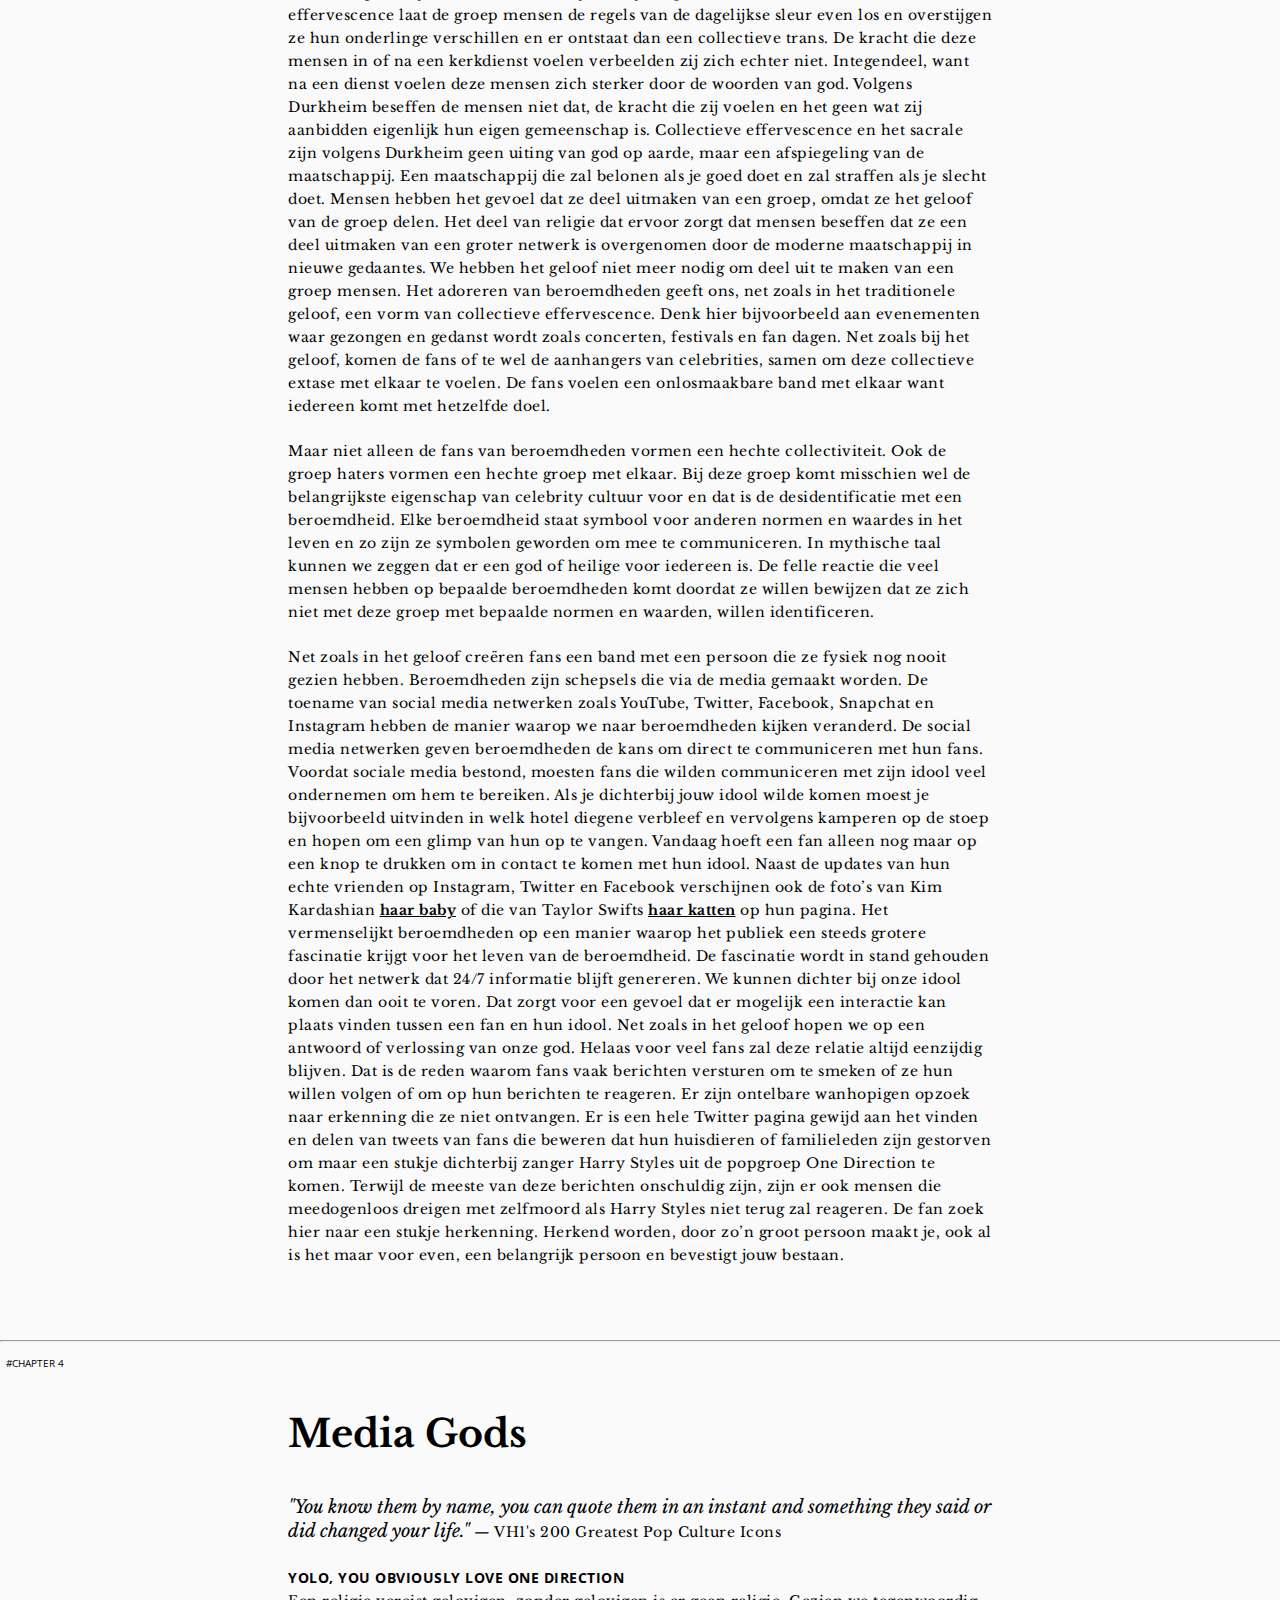
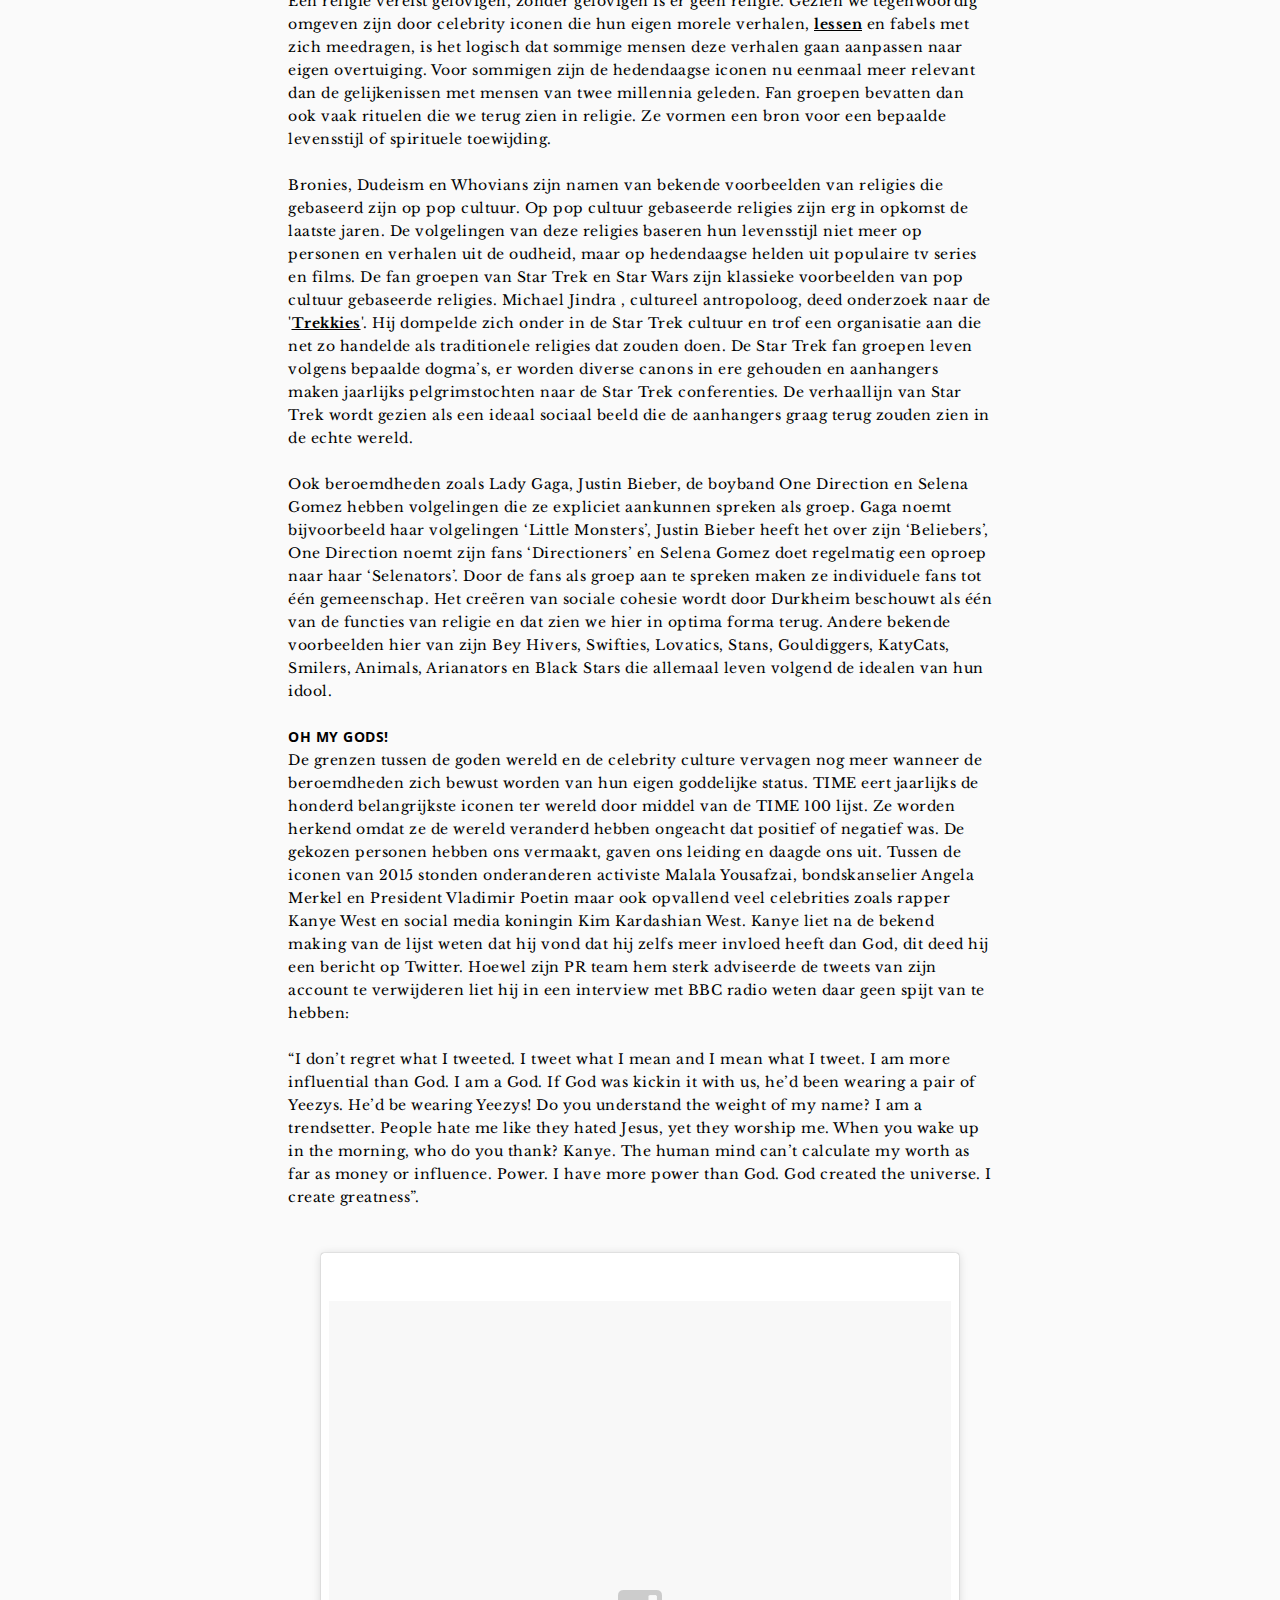
==== commit 1f4ec043: "I AM A GOD" ====
--- a/index.html
+++ b/index.html
@@ -8,7 +8,7 @@
 <meta name="description" content="Gedreven door voornamelijk social media streven de jongere generaties van vandaag de dag voornamelijk naar beroemdheid en rijkdom. Kim Kardashian is een van de vele voorbeelden die vooral naar roem schijnt te streven. 
 Als een van de meest gegoogelde personen van 2015, met 13,600,000 hits per maand, lijkt ze de leiding te nemen in de huidige wereld waarin het volgens velen wemelt van wegwerpentertainment en inhoudsloze artiesten. Velen vinden dat celebrity cultuur zich ontwikkeld heeft als een soort virus dat de maatschappij infecteert. Kim Kardashian zou een symptoom zijn van de oppervlakkigheid van deze moderne maatschappij, waarin persoonlijke roem boven echte kwaliteit is komen te staan. Betekent dit dat we met een obsessie voor ‘inhoudsloze’ beroemdheden en een streven naar onze eigen vijftien minuten van faam, steeds dommer worden als samenleving? Of kunnen we juist veel aflezen over onze onderliggende maatschappelijke behoeftes aan onze huidige omgang met roem en beroemdheden?
 Celebrity cultuur kan ook wel eens het meest begeerde en minst begrepen begrip zijn in de hedendaagse maatschappij." />
-<meta property="og:title" content="I AM A GOD" - BACHELOR THESIS />
+<meta property="og:title" content= I AM A GOD - BACHELOR THESIS LISA MORET/>
 <meta property="og:image" content="metadata_image2.jpg" />
 <meta property="dc:creator" content="Lisa Moret" />
 <meta property="twitter:site" content="@nrc">	
--- a/css/style.css
+++ b/css/style.css
@@ -312,11 +312,12 @@
 	
 	
 	.box {
+		display: none;
 		position: fixed;
 		background: alpha(opacity=40);
 		z-index: 5;
 		width: 85%;
-		margin-top: -25%;
+		margin-top: 20%;
 		margin-left: 7%;
 	
 		text-align: right;
@@ -345,7 +346,7 @@
 	    z-index: 1;
 	    height: 100%;
 	    width: 100%;
-	    margin-top: 30%;
+	    margin-top: 75%;
 	    background: #FAFAFA;
 	}
 
@@ -547,7 +548,7 @@
 	}
 	
 	#INSTA2 {
-		width: 30%;
+		width: 55%;
 	 	margin: auto;
 		align: center;
 	
@@ -647,7 +648,7 @@
 	    z-index: 1;
 	    height: 100%;
 	    width: 100%;
-	    margin-top: 30%;
+	    margin-top: 135%;
 	    background: #FAFAFA;
 	}
 
@@ -846,7 +847,7 @@
 	}
 	
 	#INSTA2 {
-		width: 30%;
+		width: 85%;
 	 	margin: auto;
 		align: center;
 	
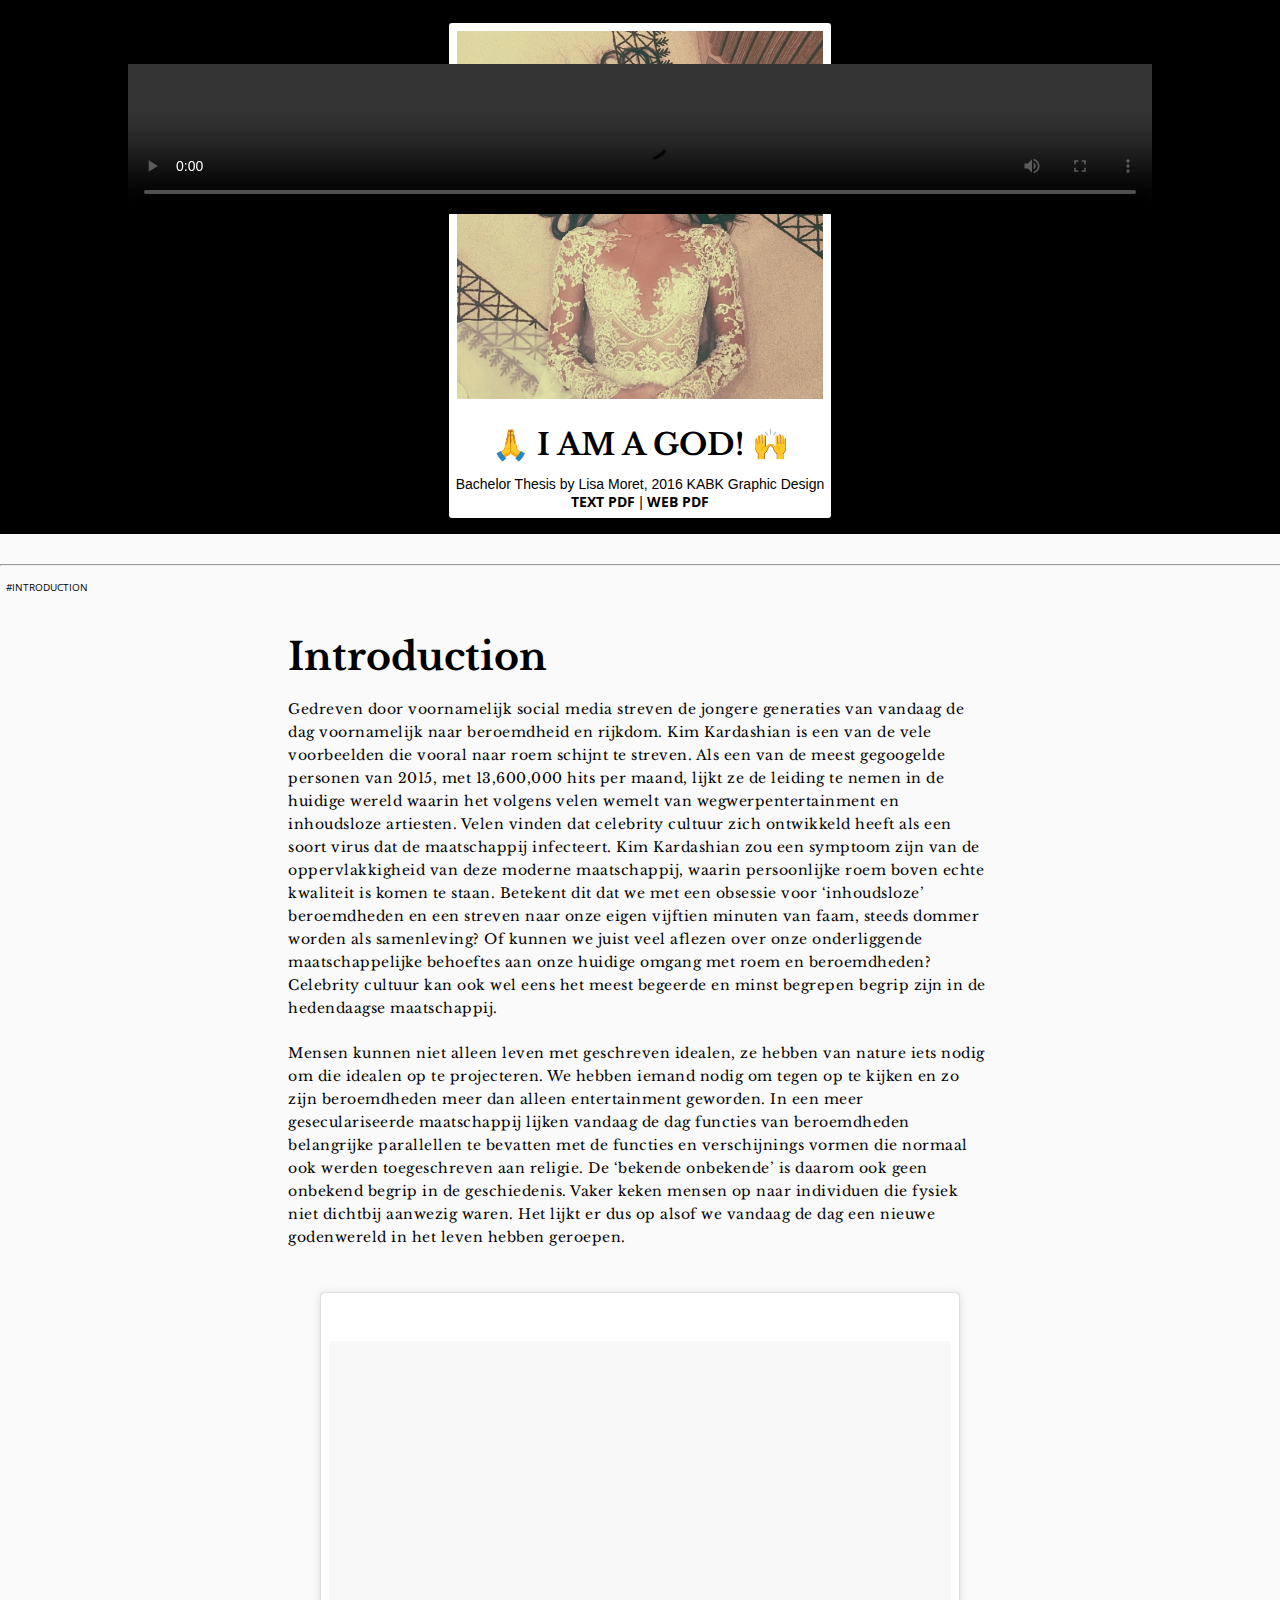
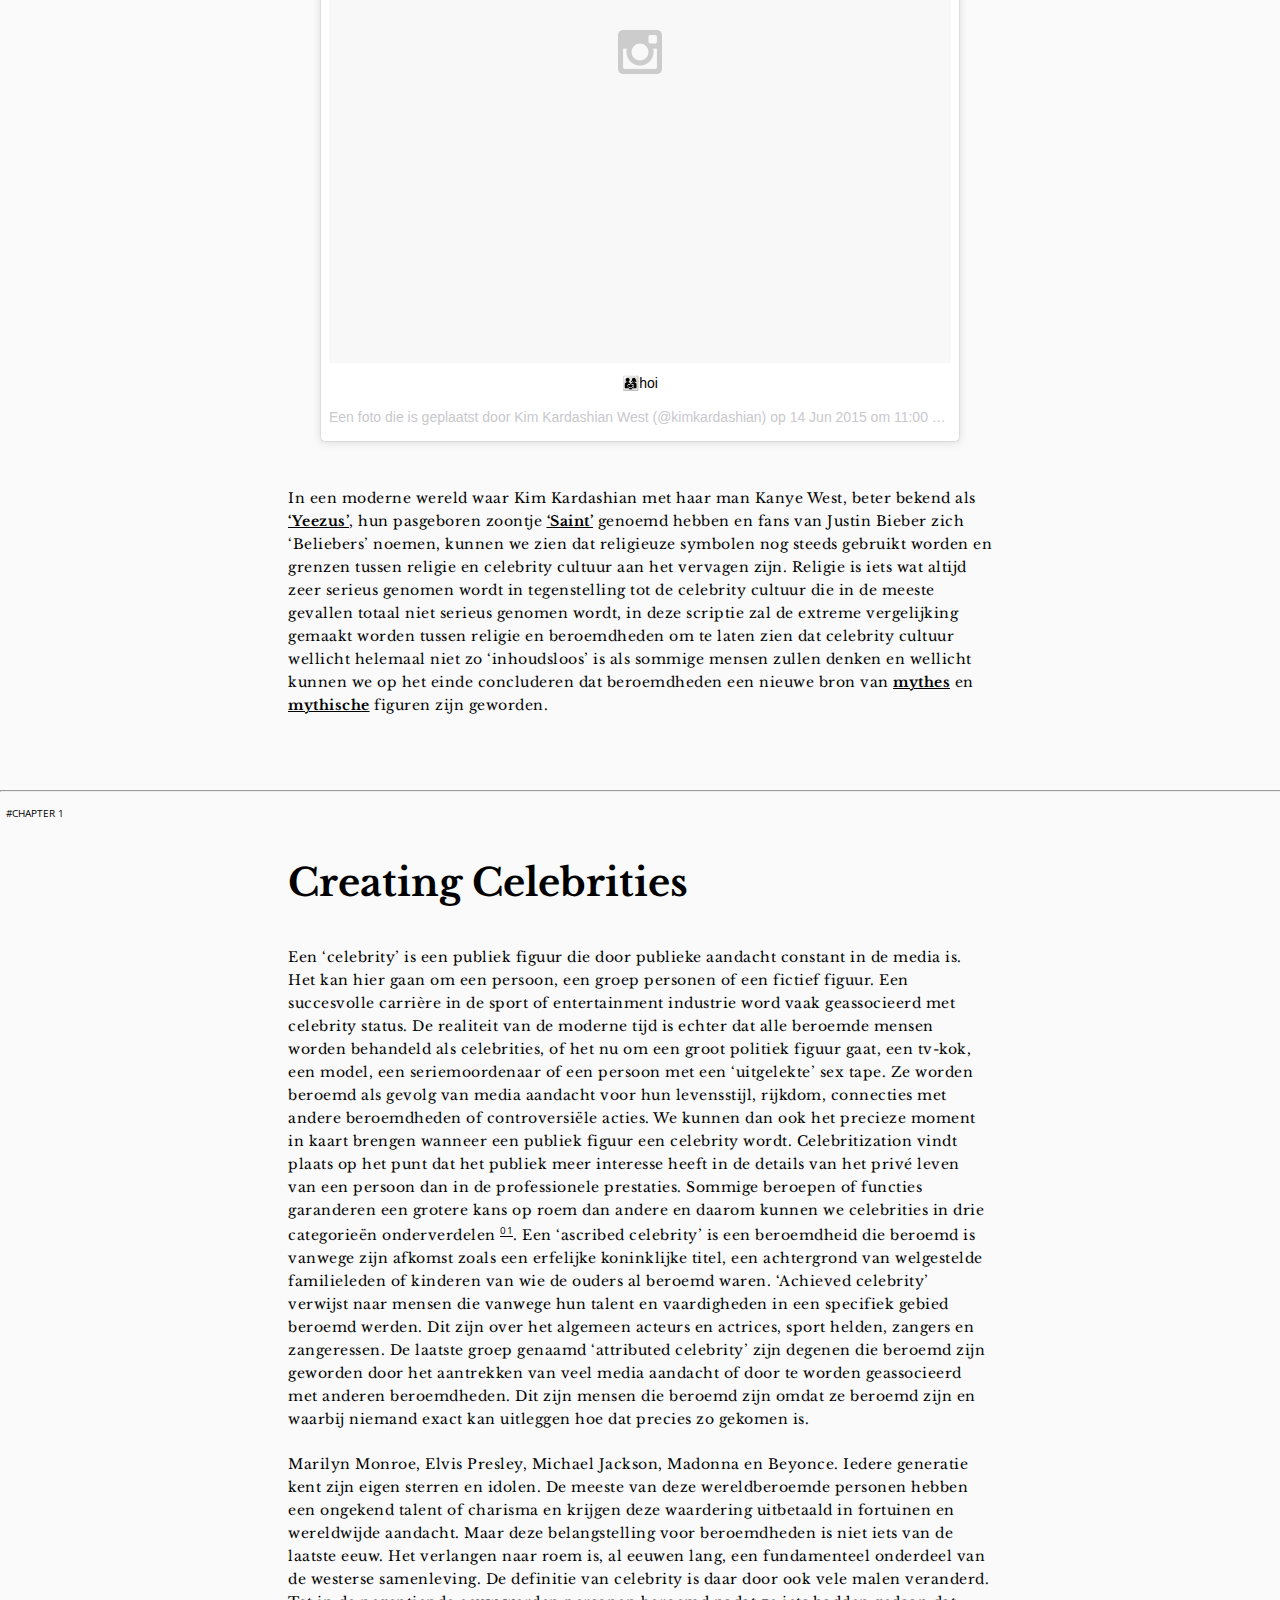
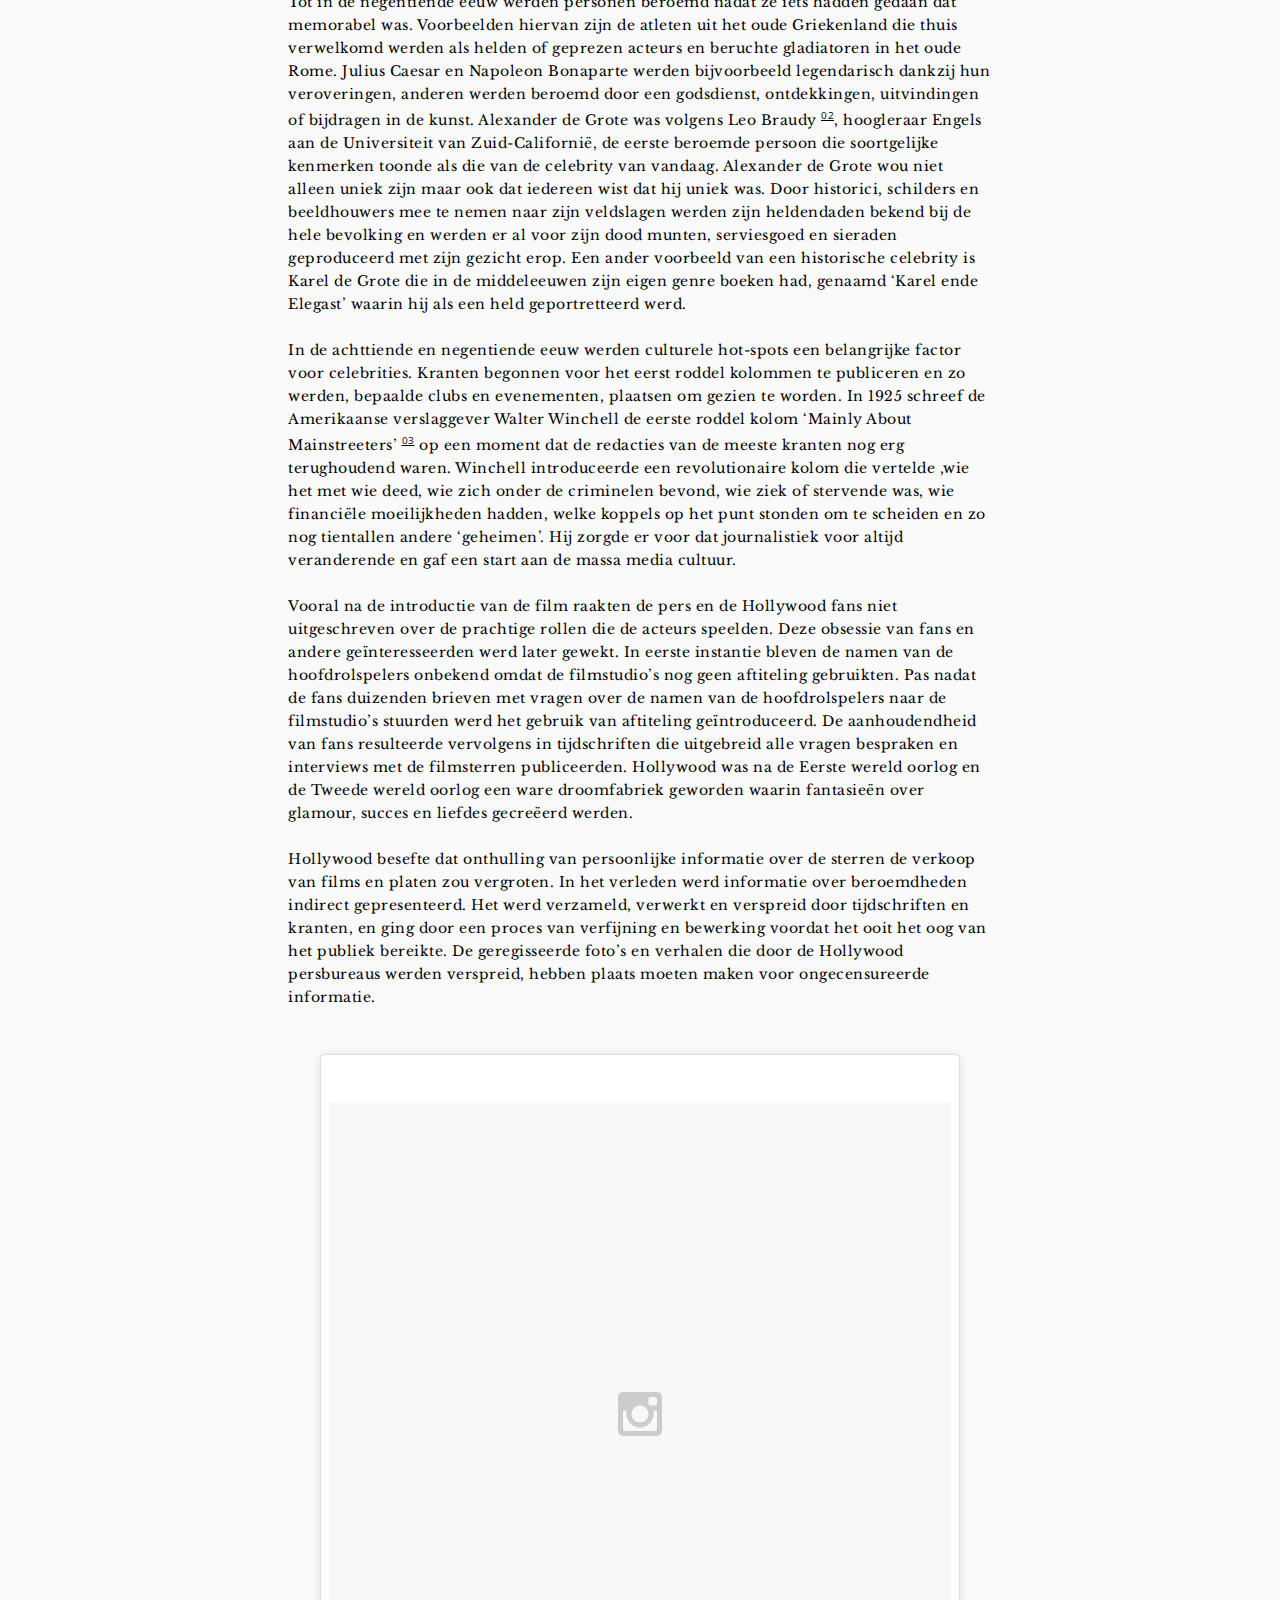
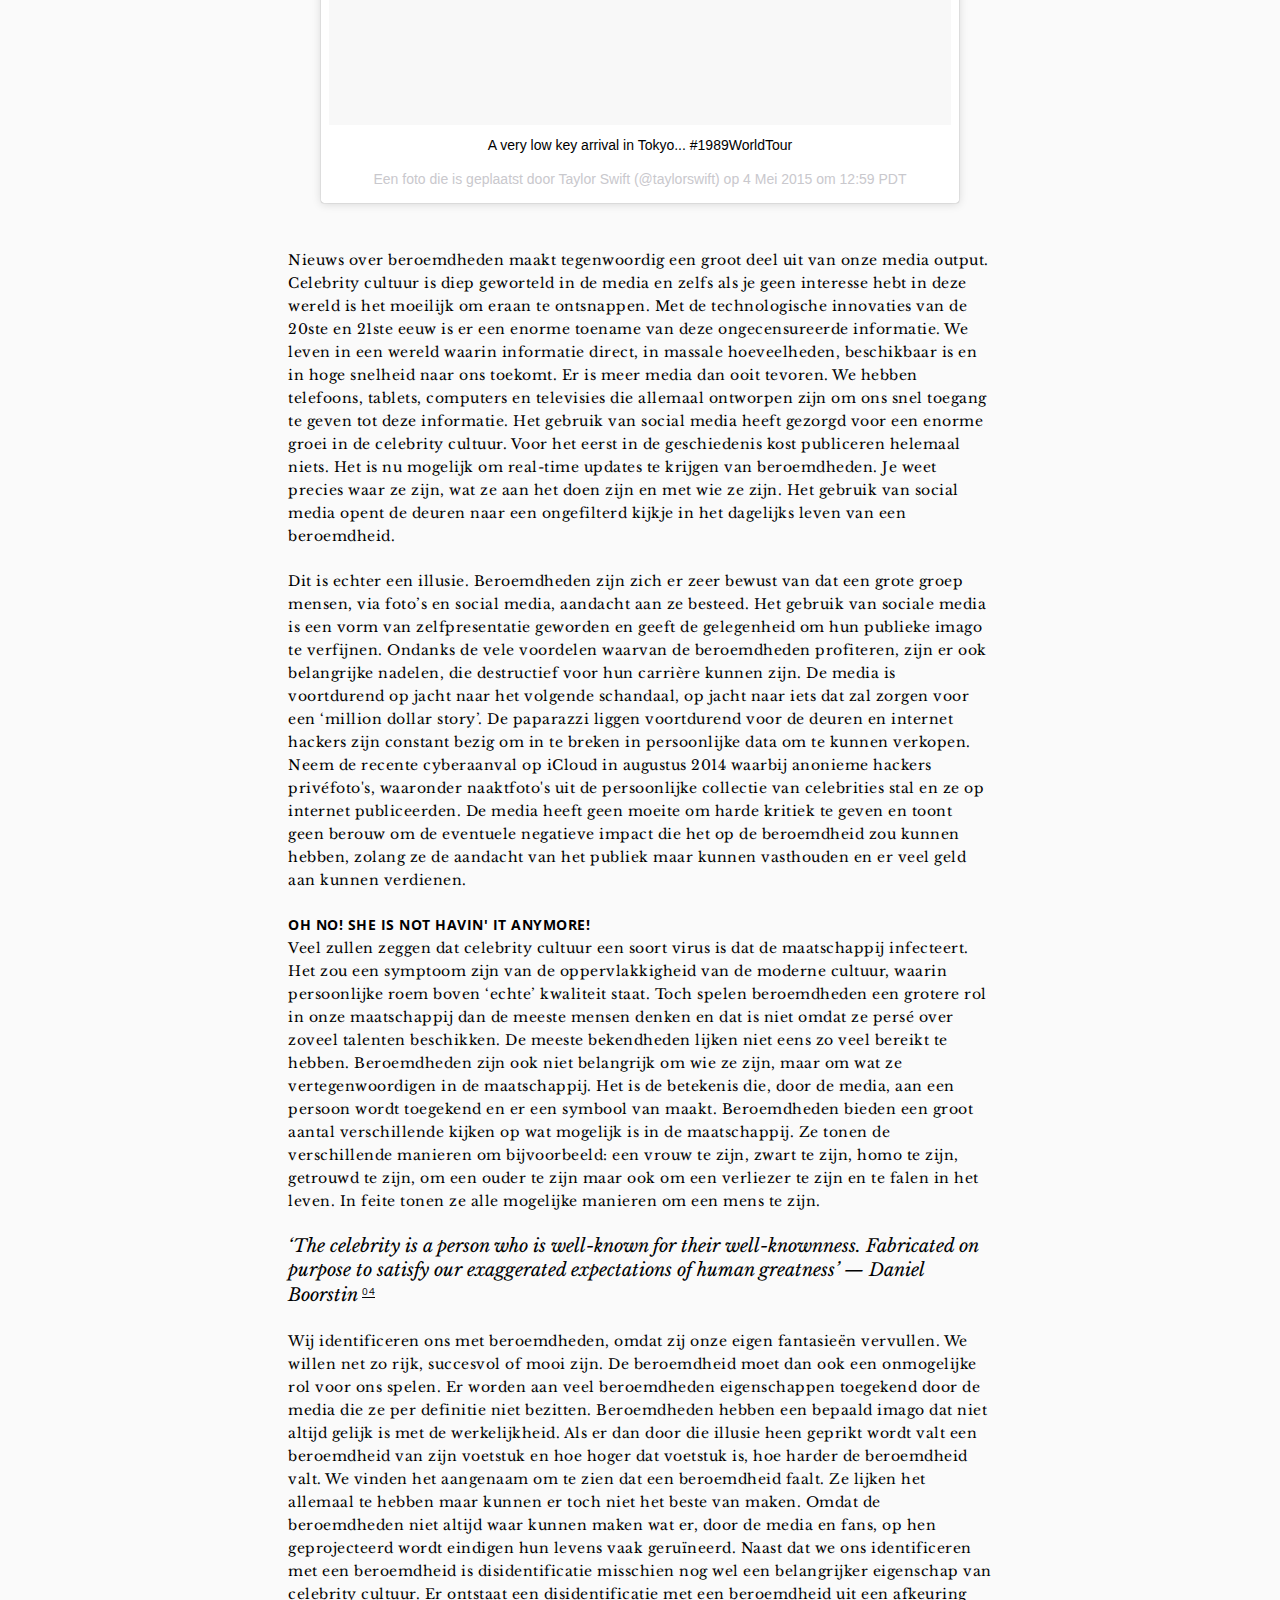
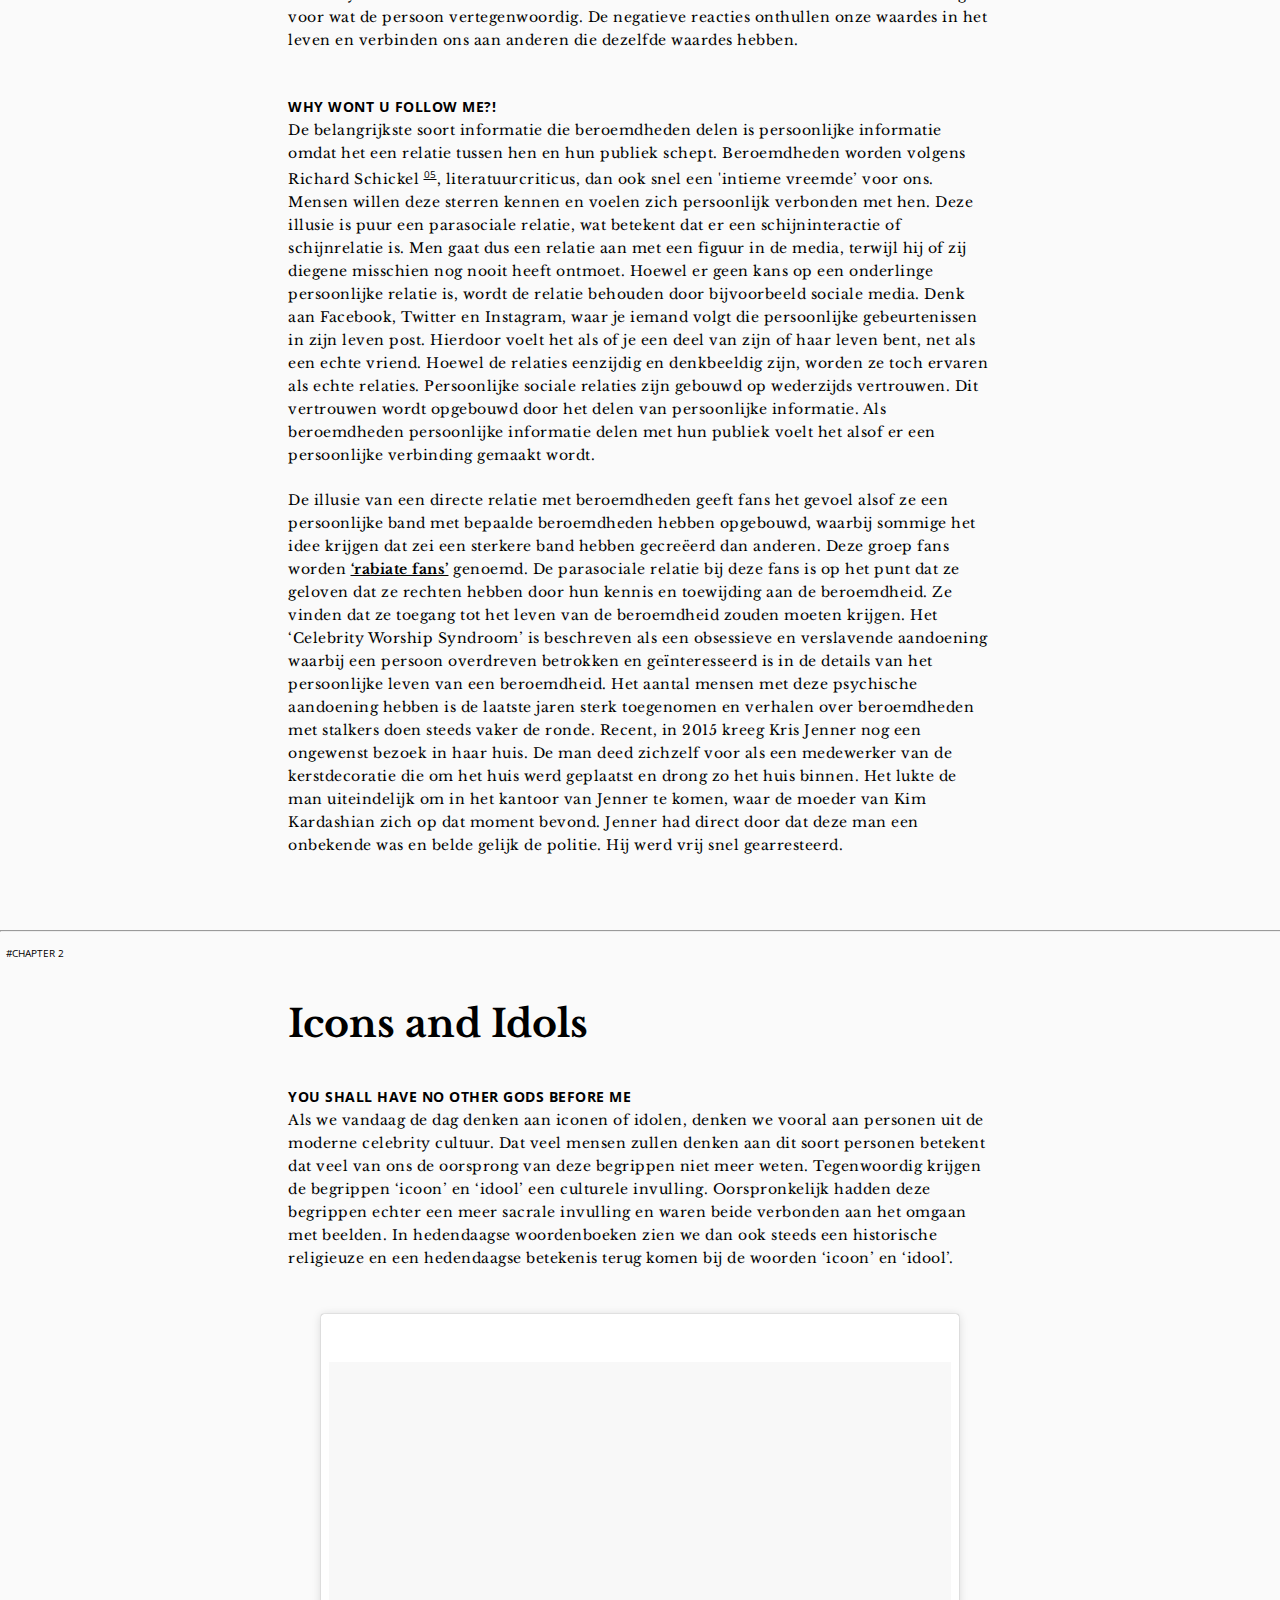
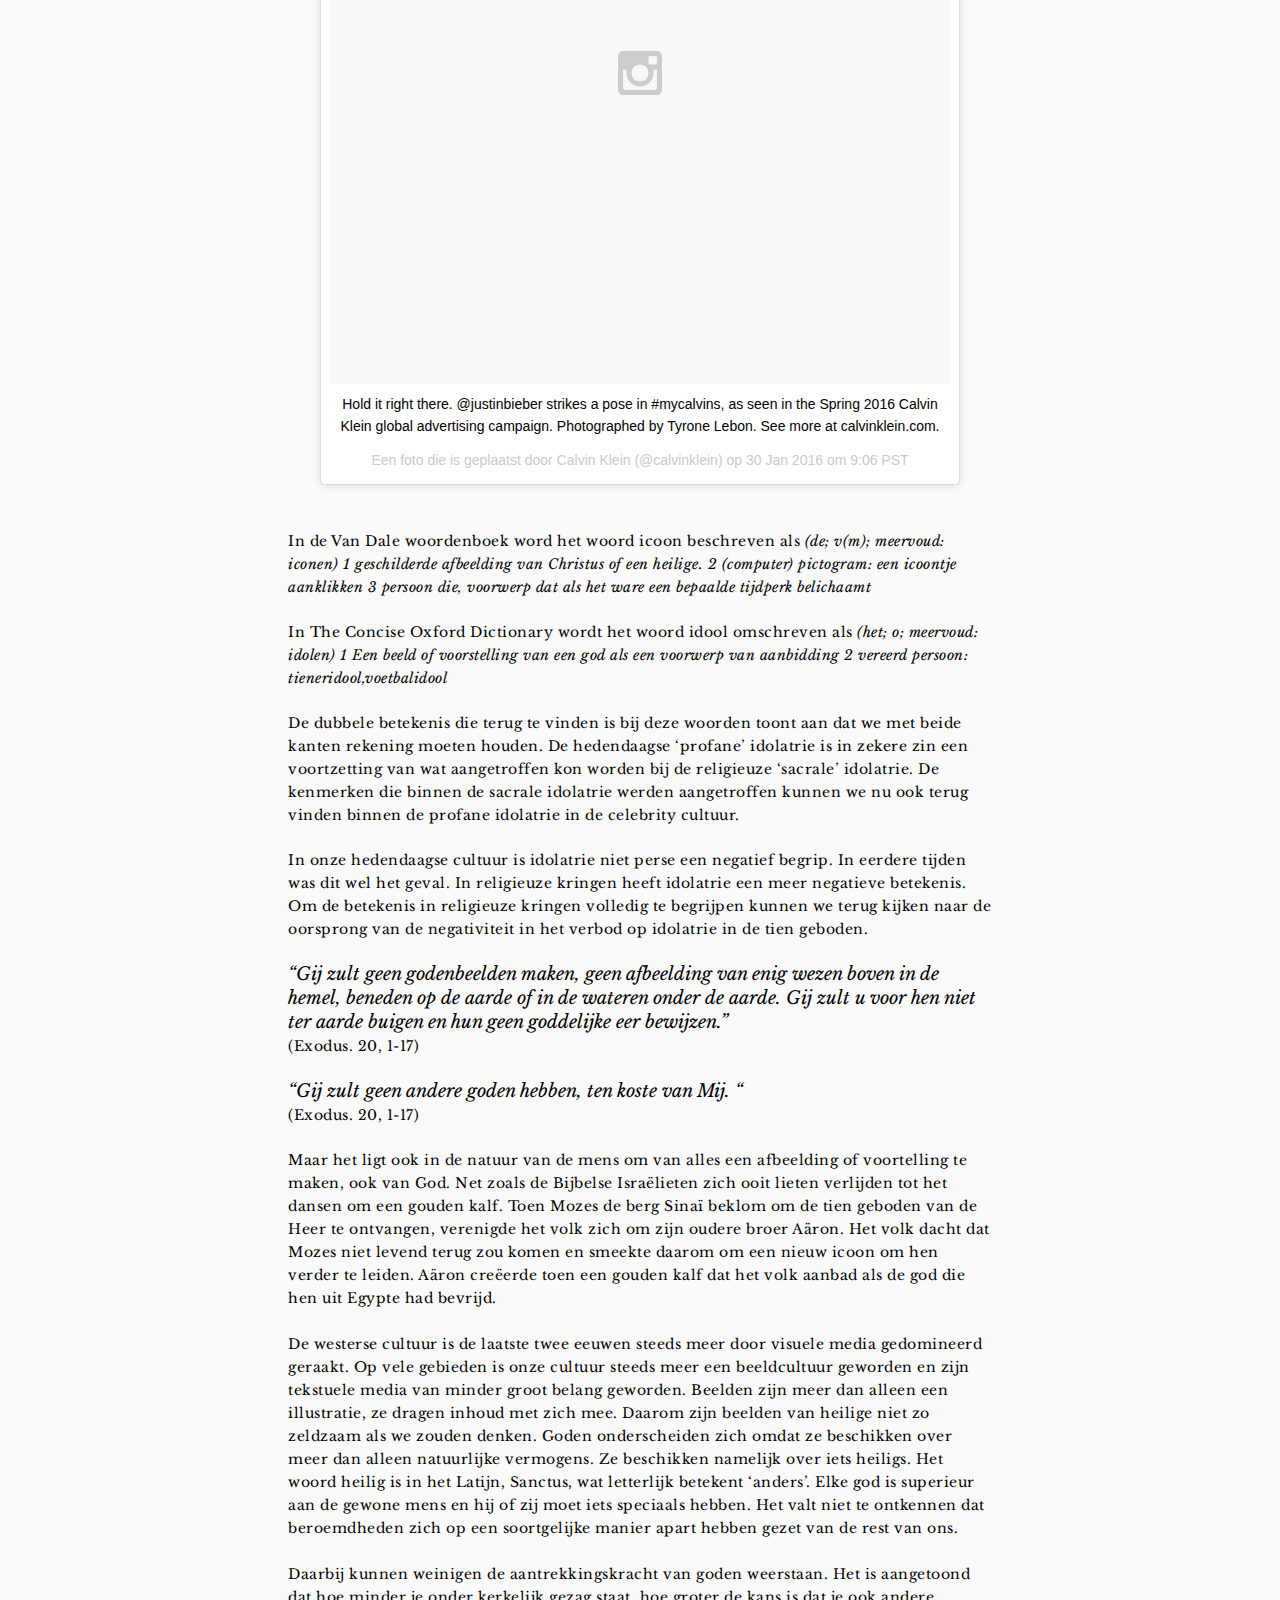
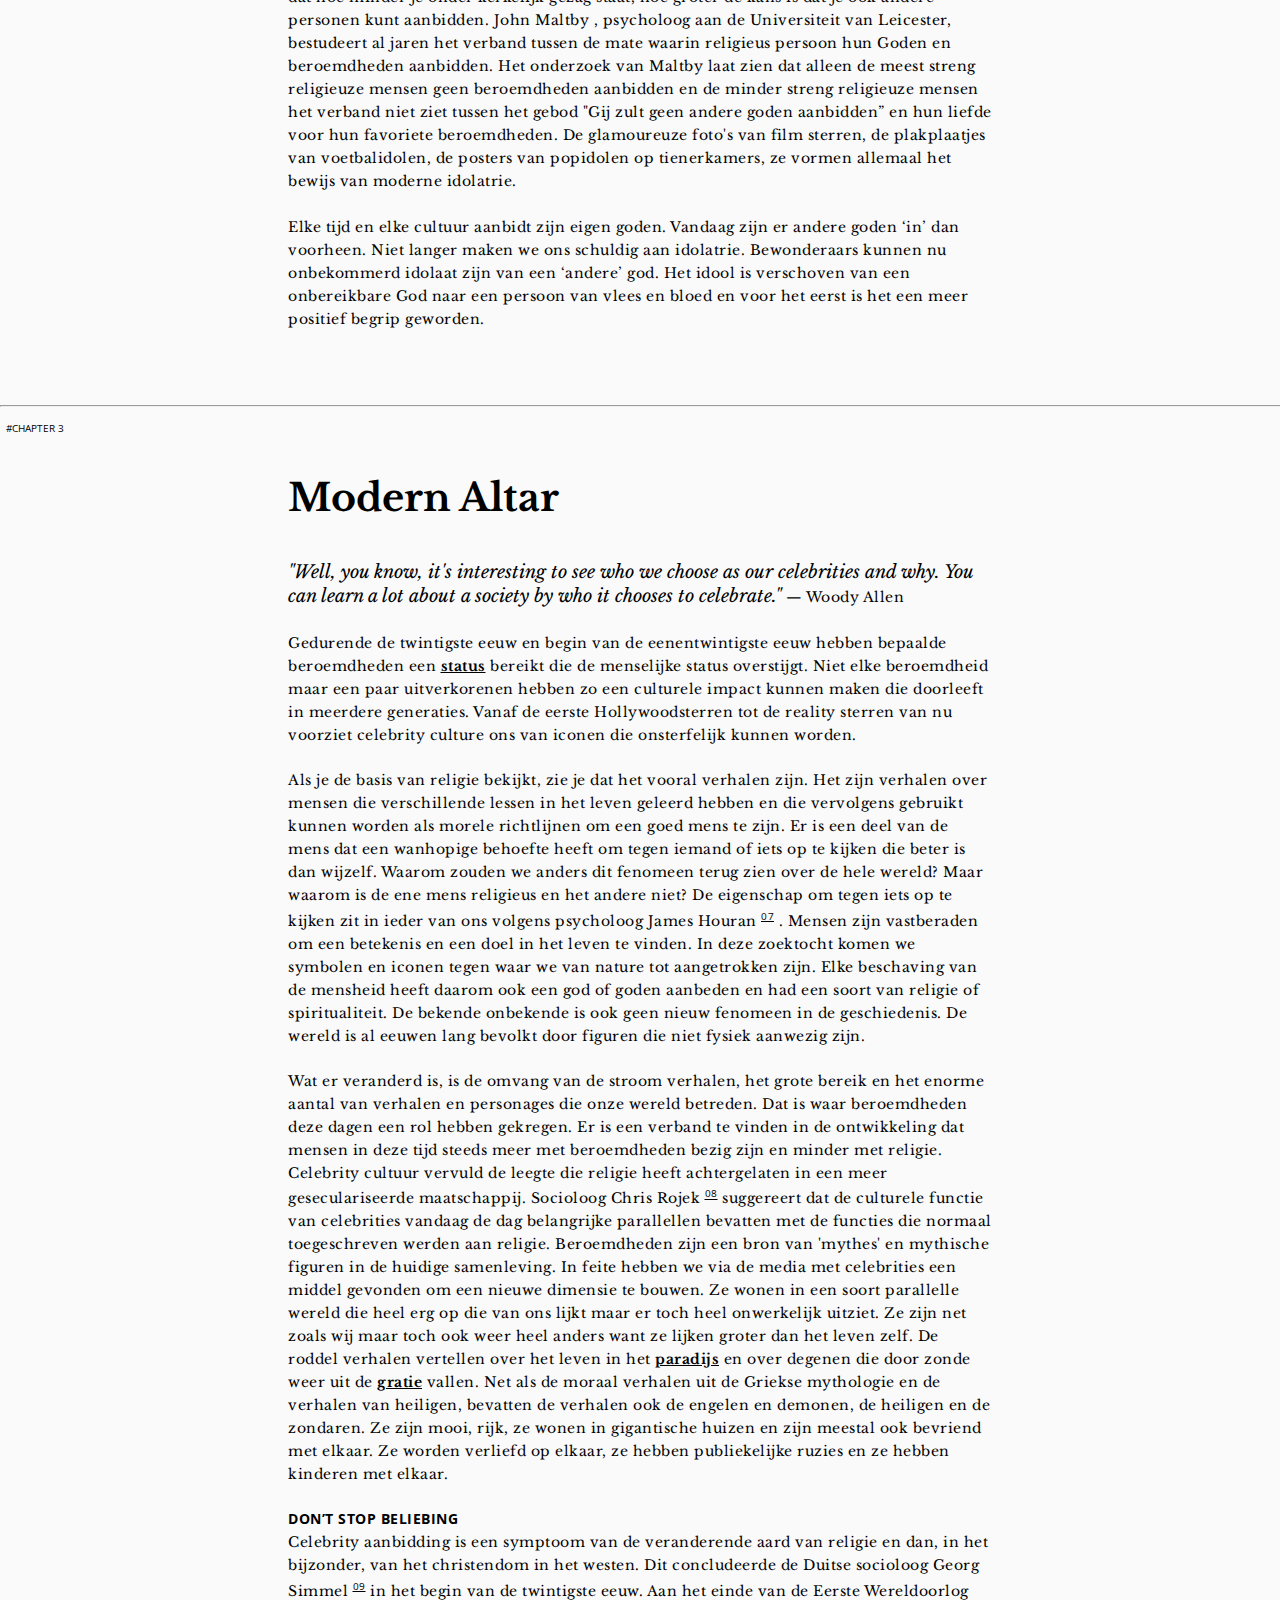
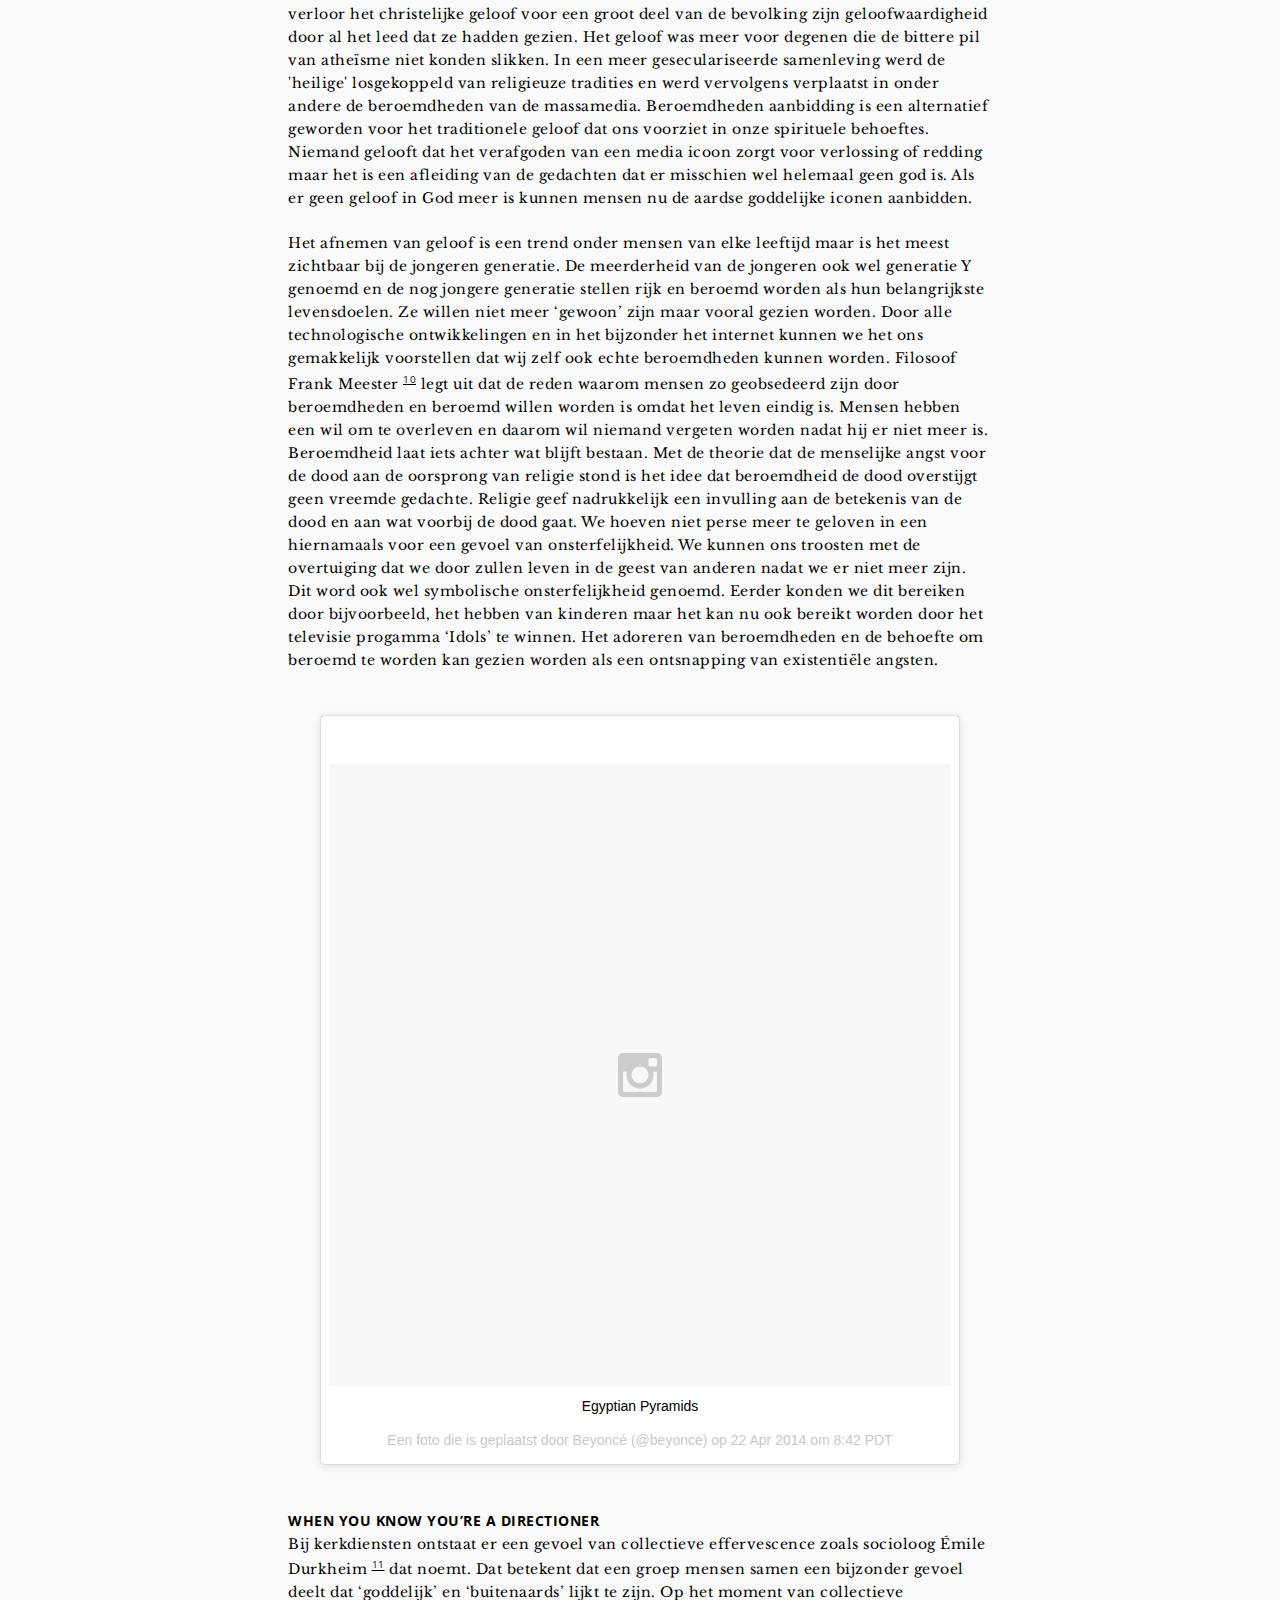
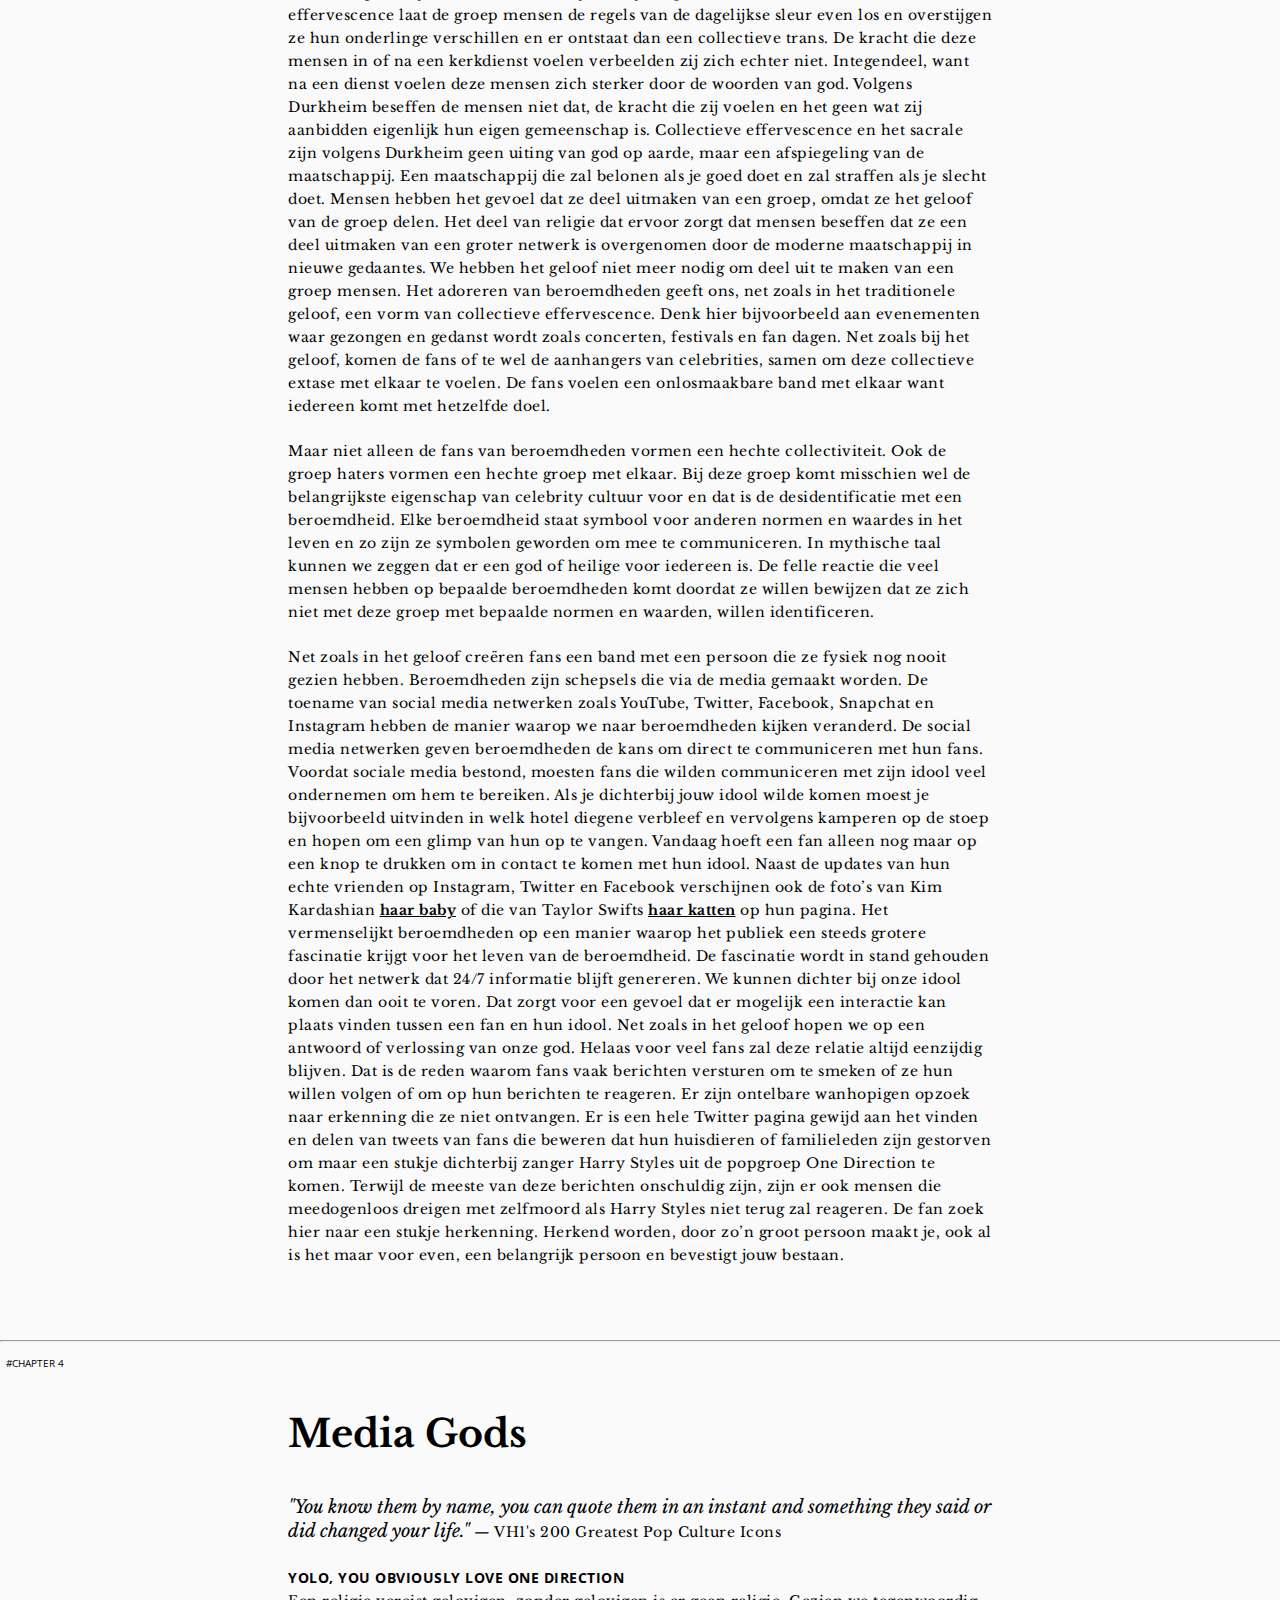
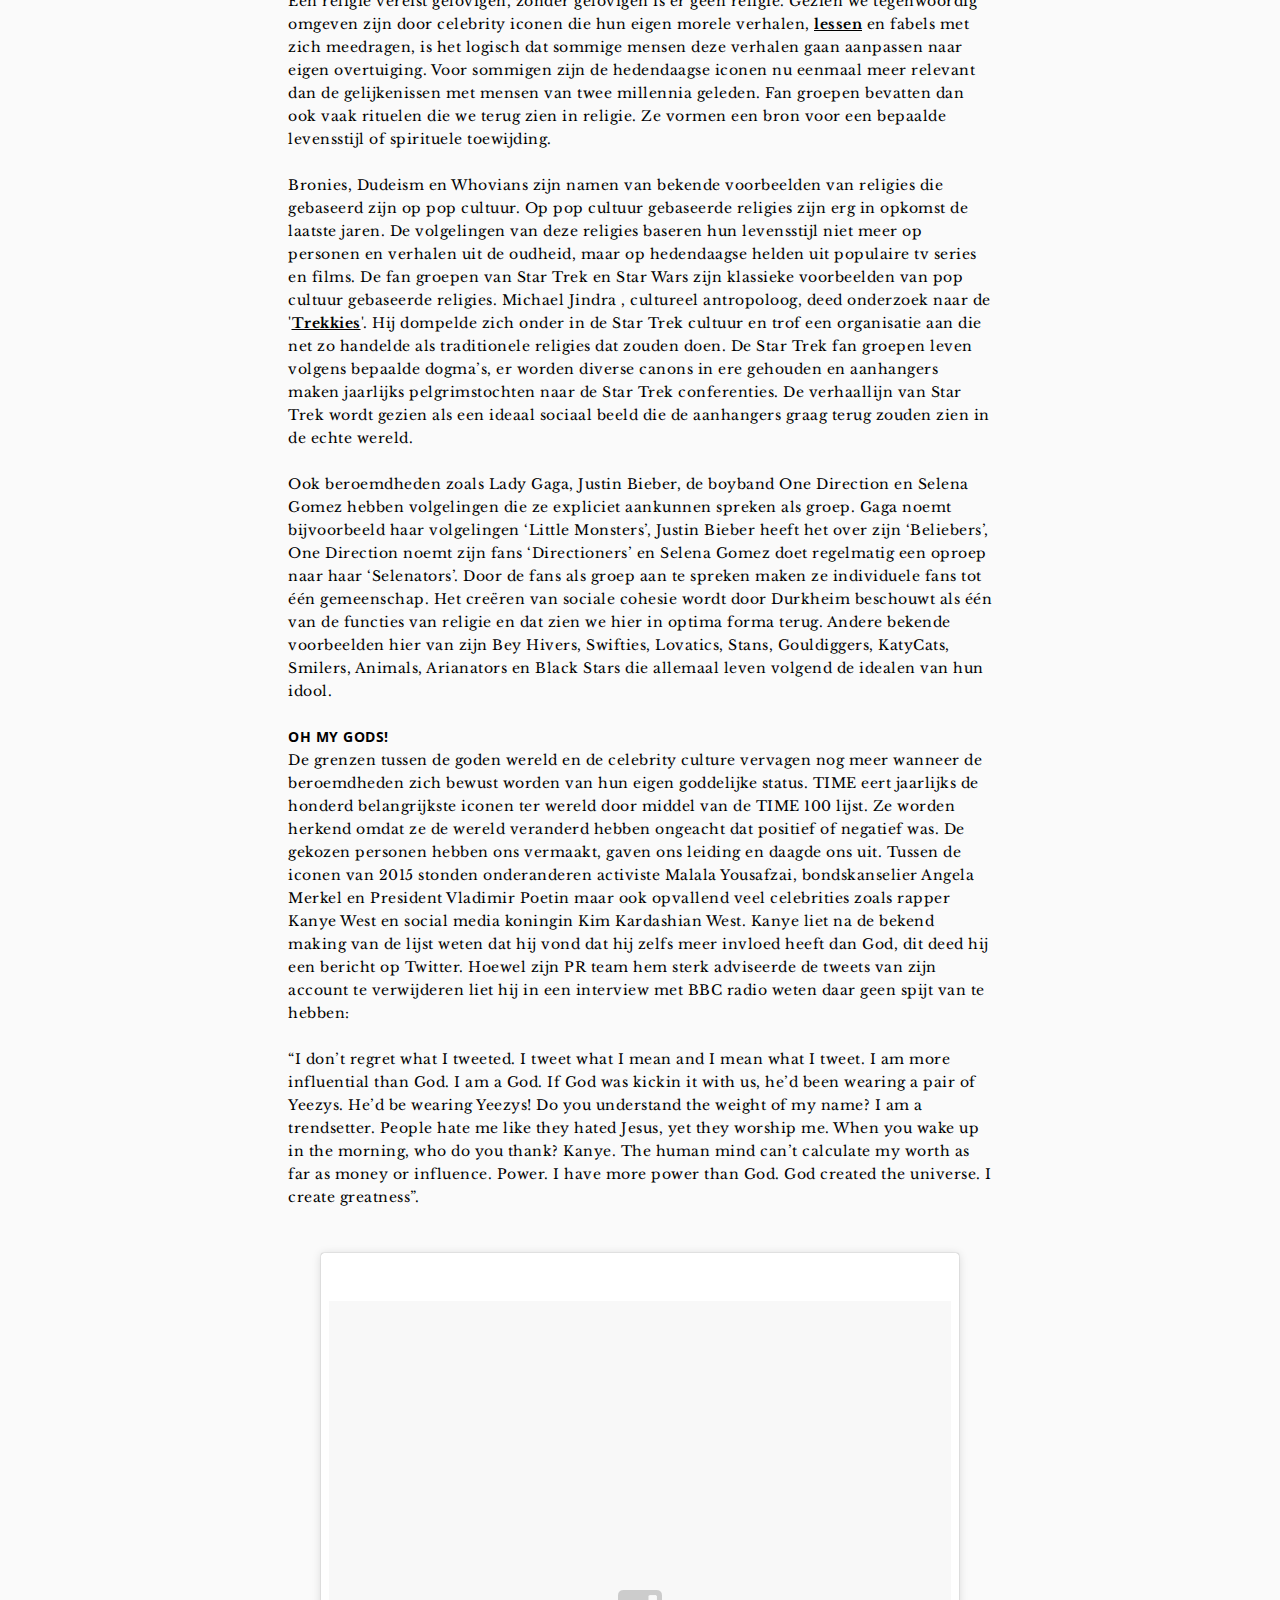
==== commit fe097331: "meta data images url" ====
--- a/index.html
+++ b/index.html
@@ -8,8 +8,8 @@
 <meta name="description" content="Gedreven door voornamelijk social media streven de jongere generaties van vandaag de dag voornamelijk naar beroemdheid en rijkdom. Kim Kardashian is een van de vele voorbeelden die vooral naar roem schijnt te streven. 
 Als een van de meest gegoogelde personen van 2015, met 13,600,000 hits per maand, lijkt ze de leiding te nemen in de huidige wereld waarin het volgens velen wemelt van wegwerpentertainment en inhoudsloze artiesten. Velen vinden dat celebrity cultuur zich ontwikkeld heeft als een soort virus dat de maatschappij infecteert. Kim Kardashian zou een symptoom zijn van de oppervlakkigheid van deze moderne maatschappij, waarin persoonlijke roem boven echte kwaliteit is komen te staan. Betekent dit dat we met een obsessie voor ‘inhoudsloze’ beroemdheden en een streven naar onze eigen vijftien minuten van faam, steeds dommer worden als samenleving? Of kunnen we juist veel aflezen over onze onderliggende maatschappelijke behoeftes aan onze huidige omgang met roem en beroemdheden?
 Celebrity cultuur kan ook wel eens het meest begeerde en minst begrepen begrip zijn in de hedendaagse maatschappij." />
-<meta property="og:title" content= I AM A GOD - BACHELOR THESIS LISA MORET/>
-<meta property="og:image" content="metadata_image2.jpg" />
+<meta property="og:title" content="I AM A GOD - BACHELOR THESIS LISA MORET" />
+<meta property="og:image" content="http://kabk.github.io/govt-theses-16-lisa-moret-you-shall-be-famous/metadata_image2.jpg" />
 <meta property="dc:creator" content="Lisa Moret" />
 <meta property="twitter:site" content="@nrc">	
 
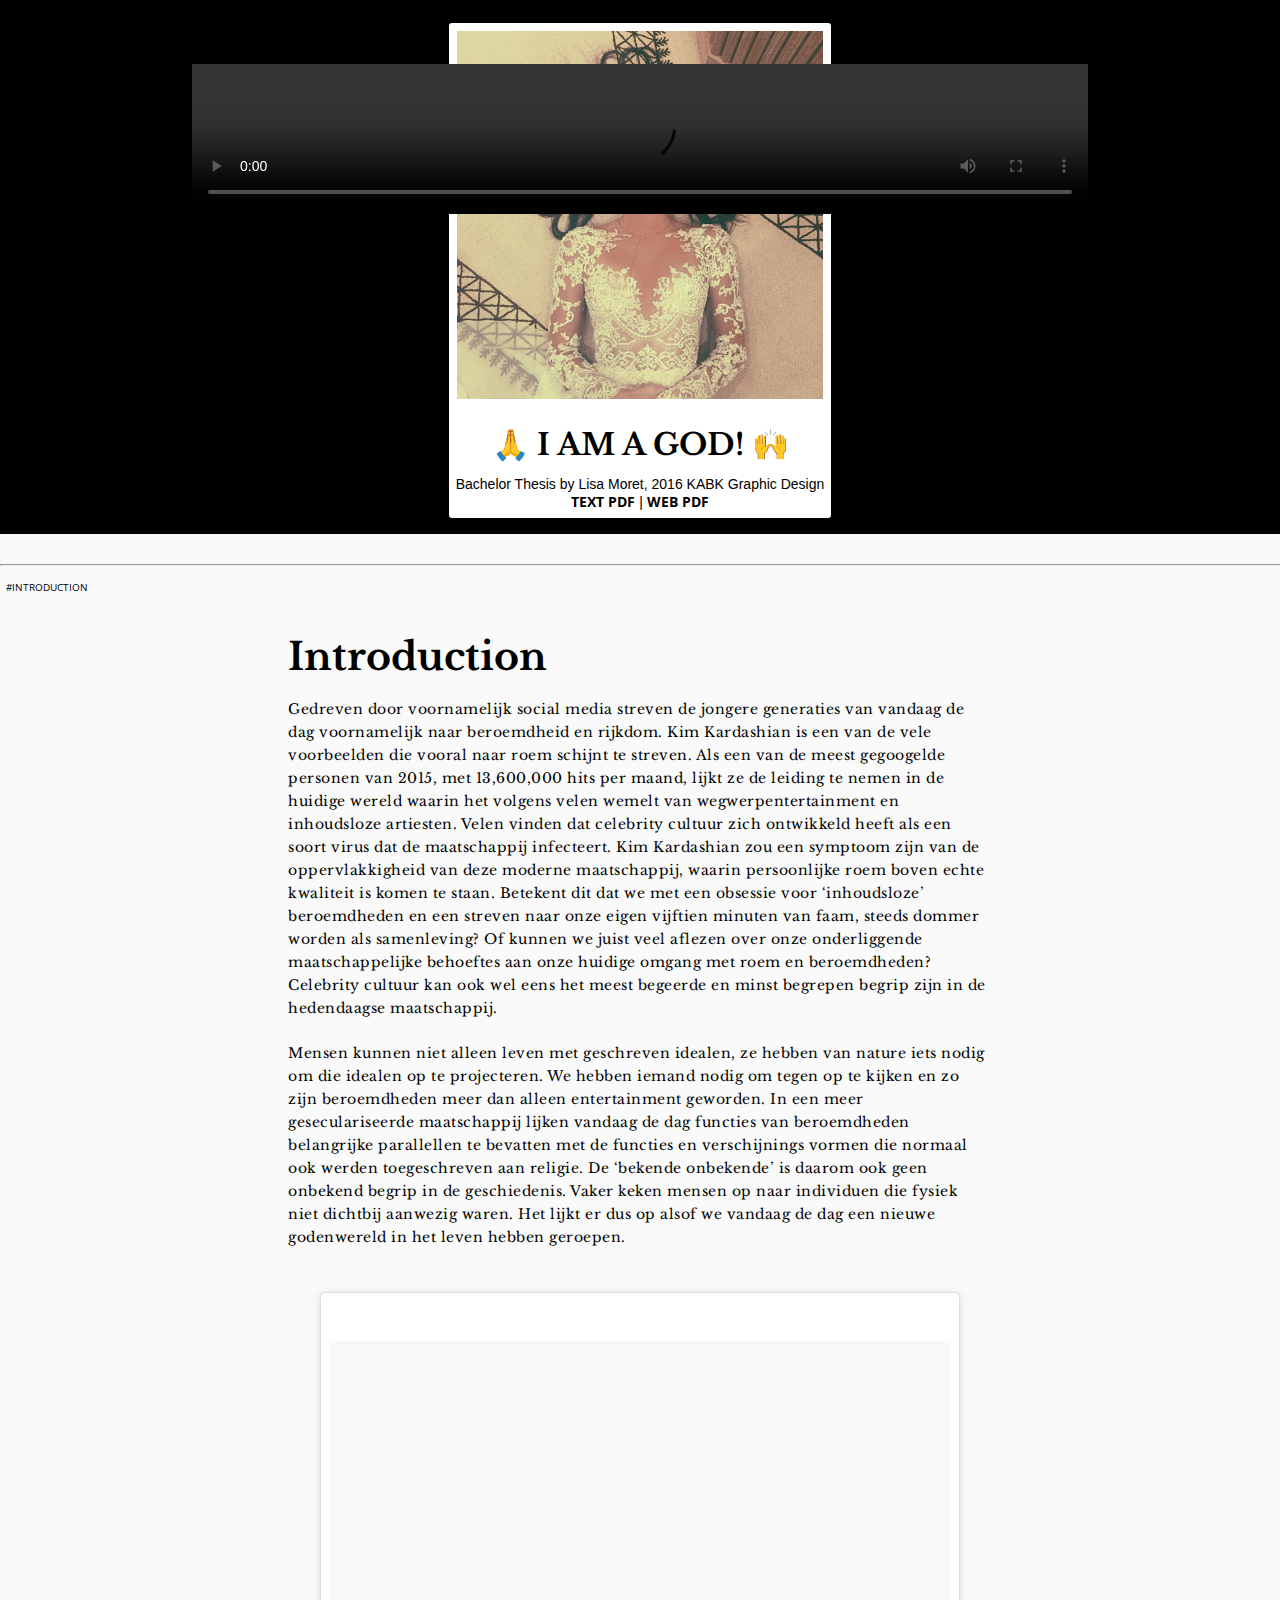
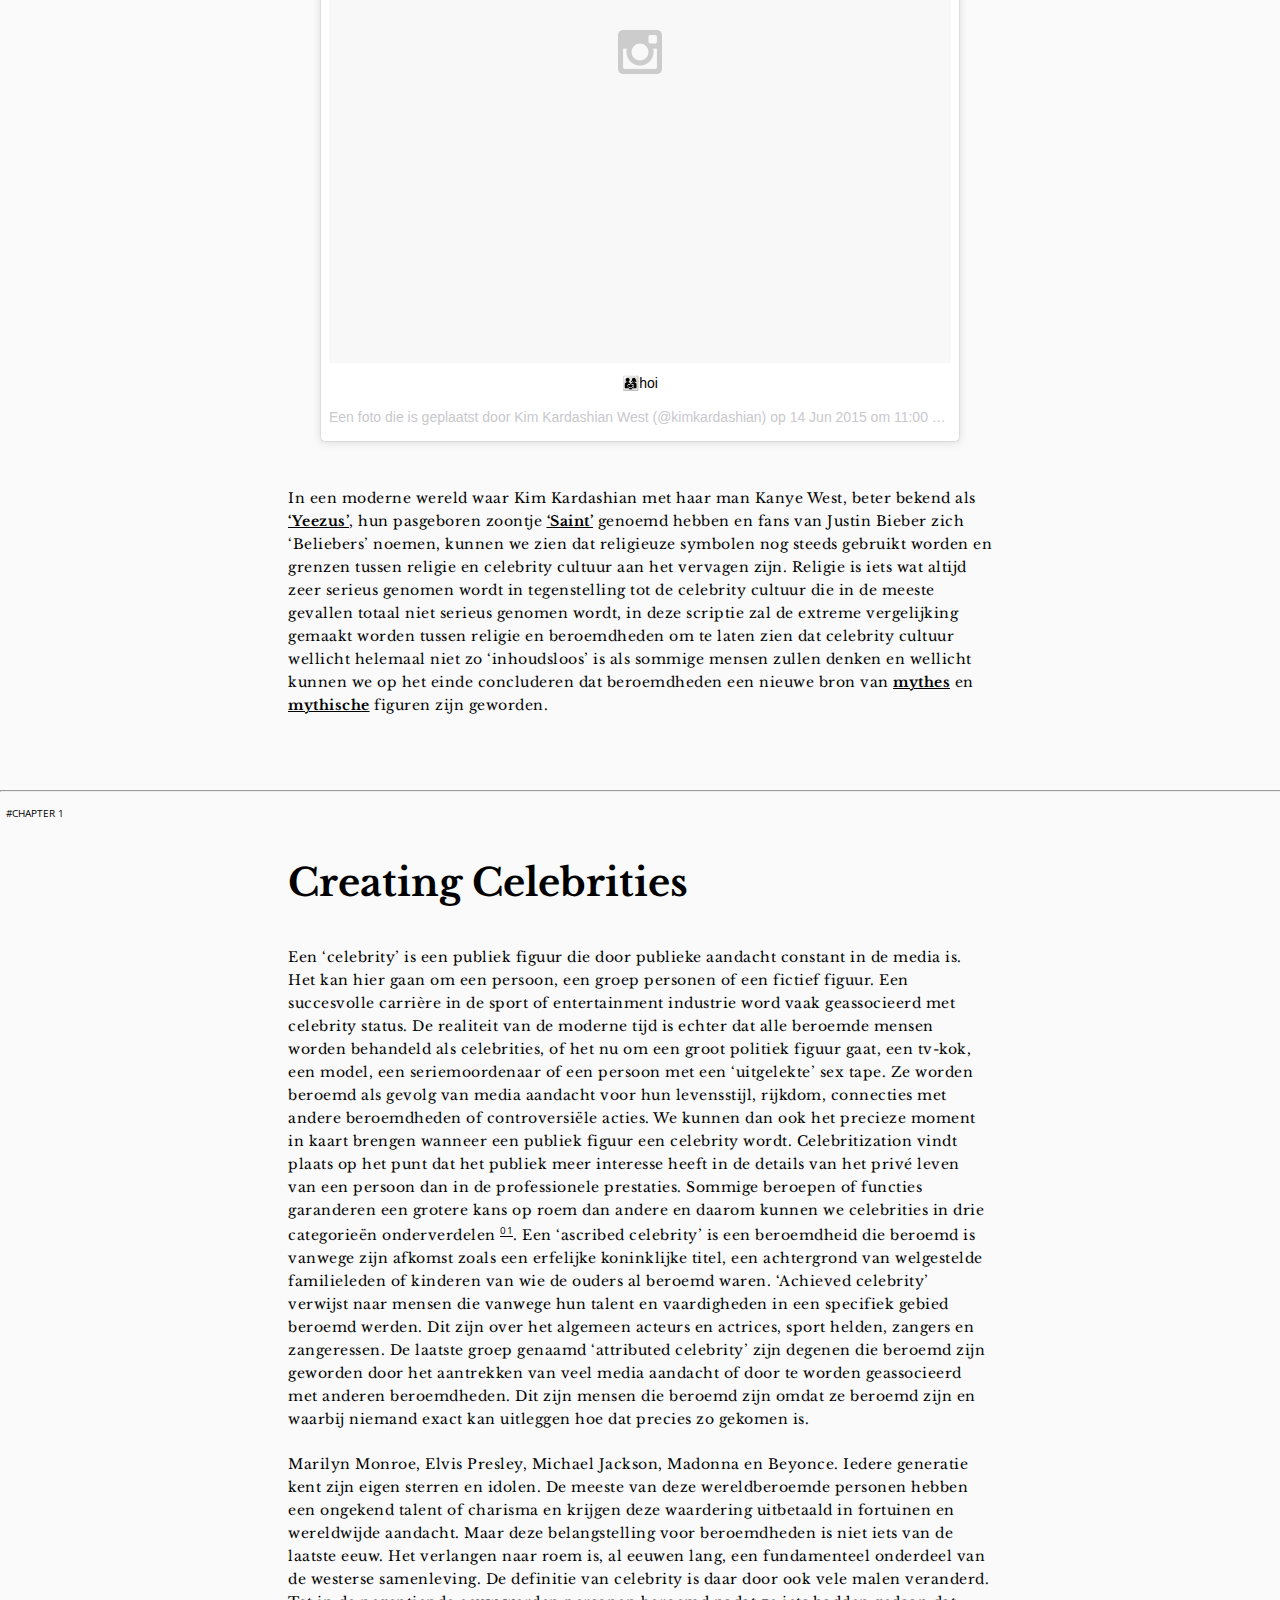
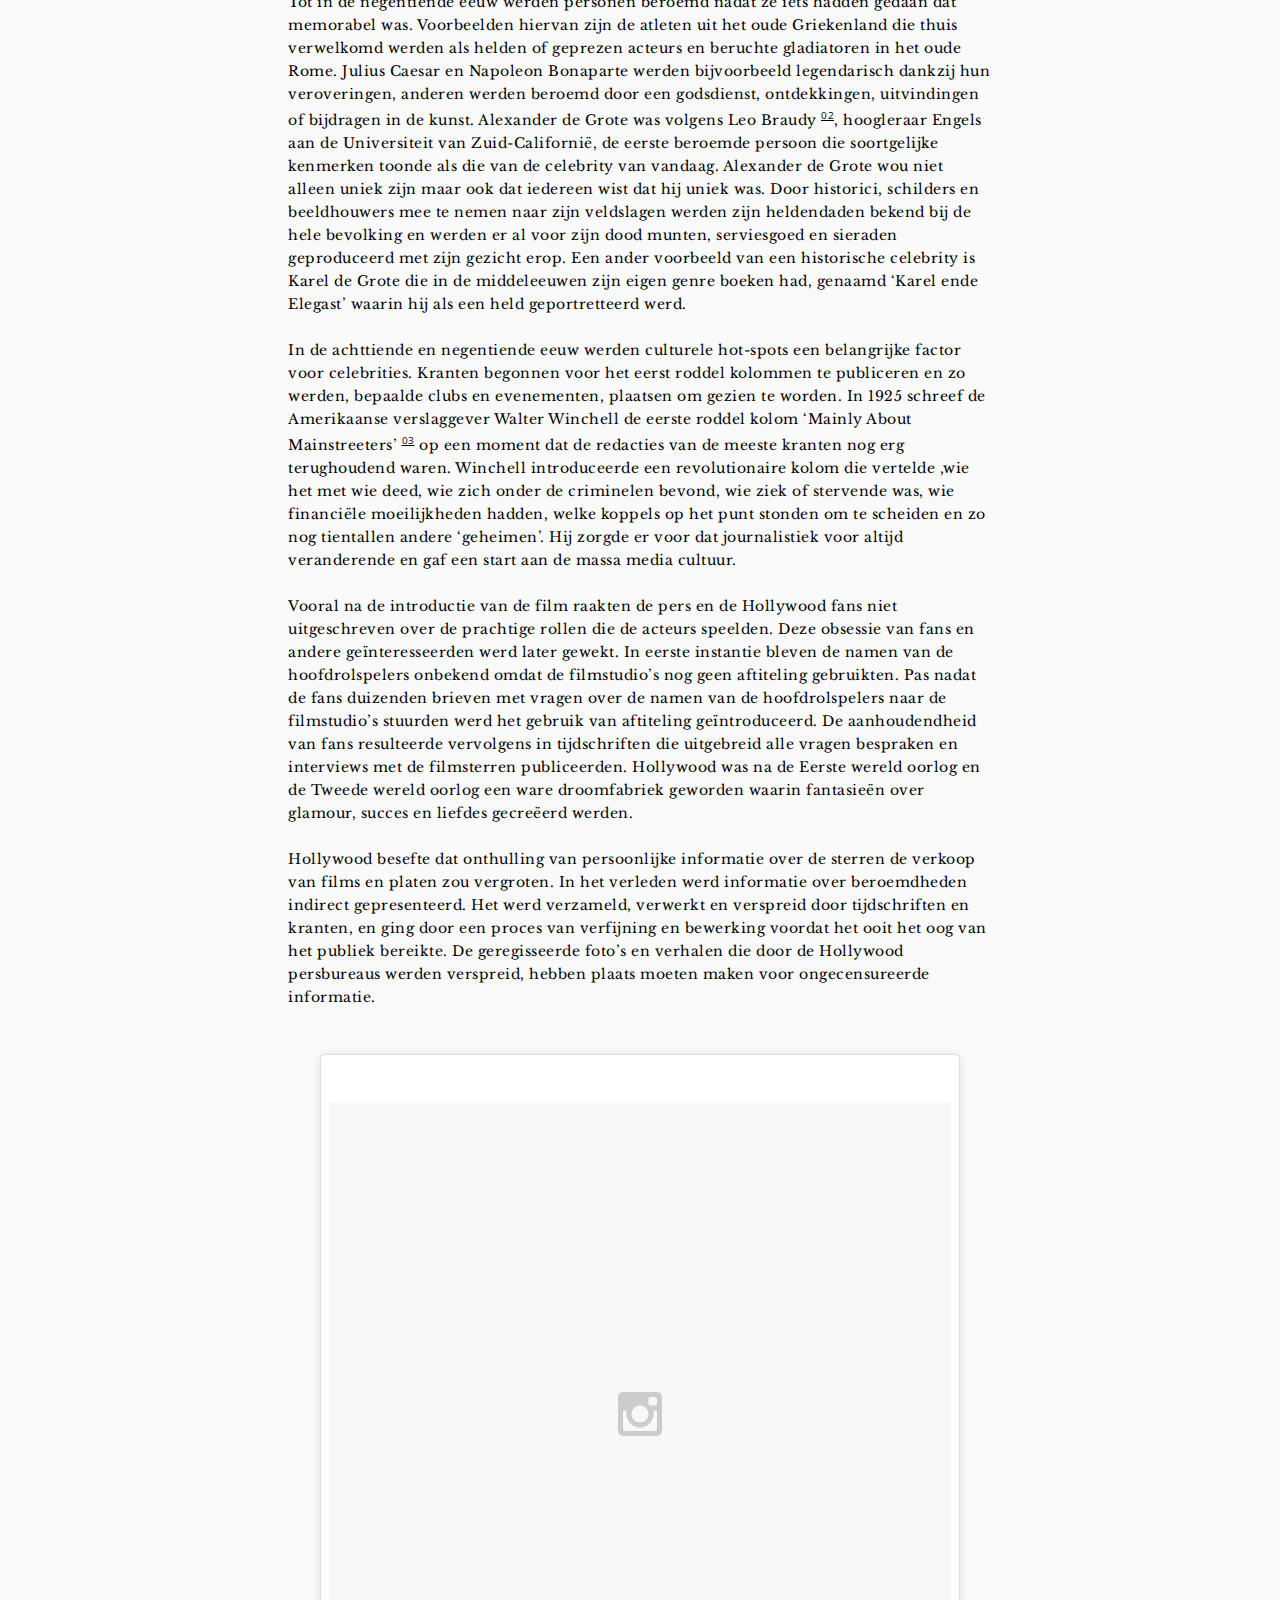
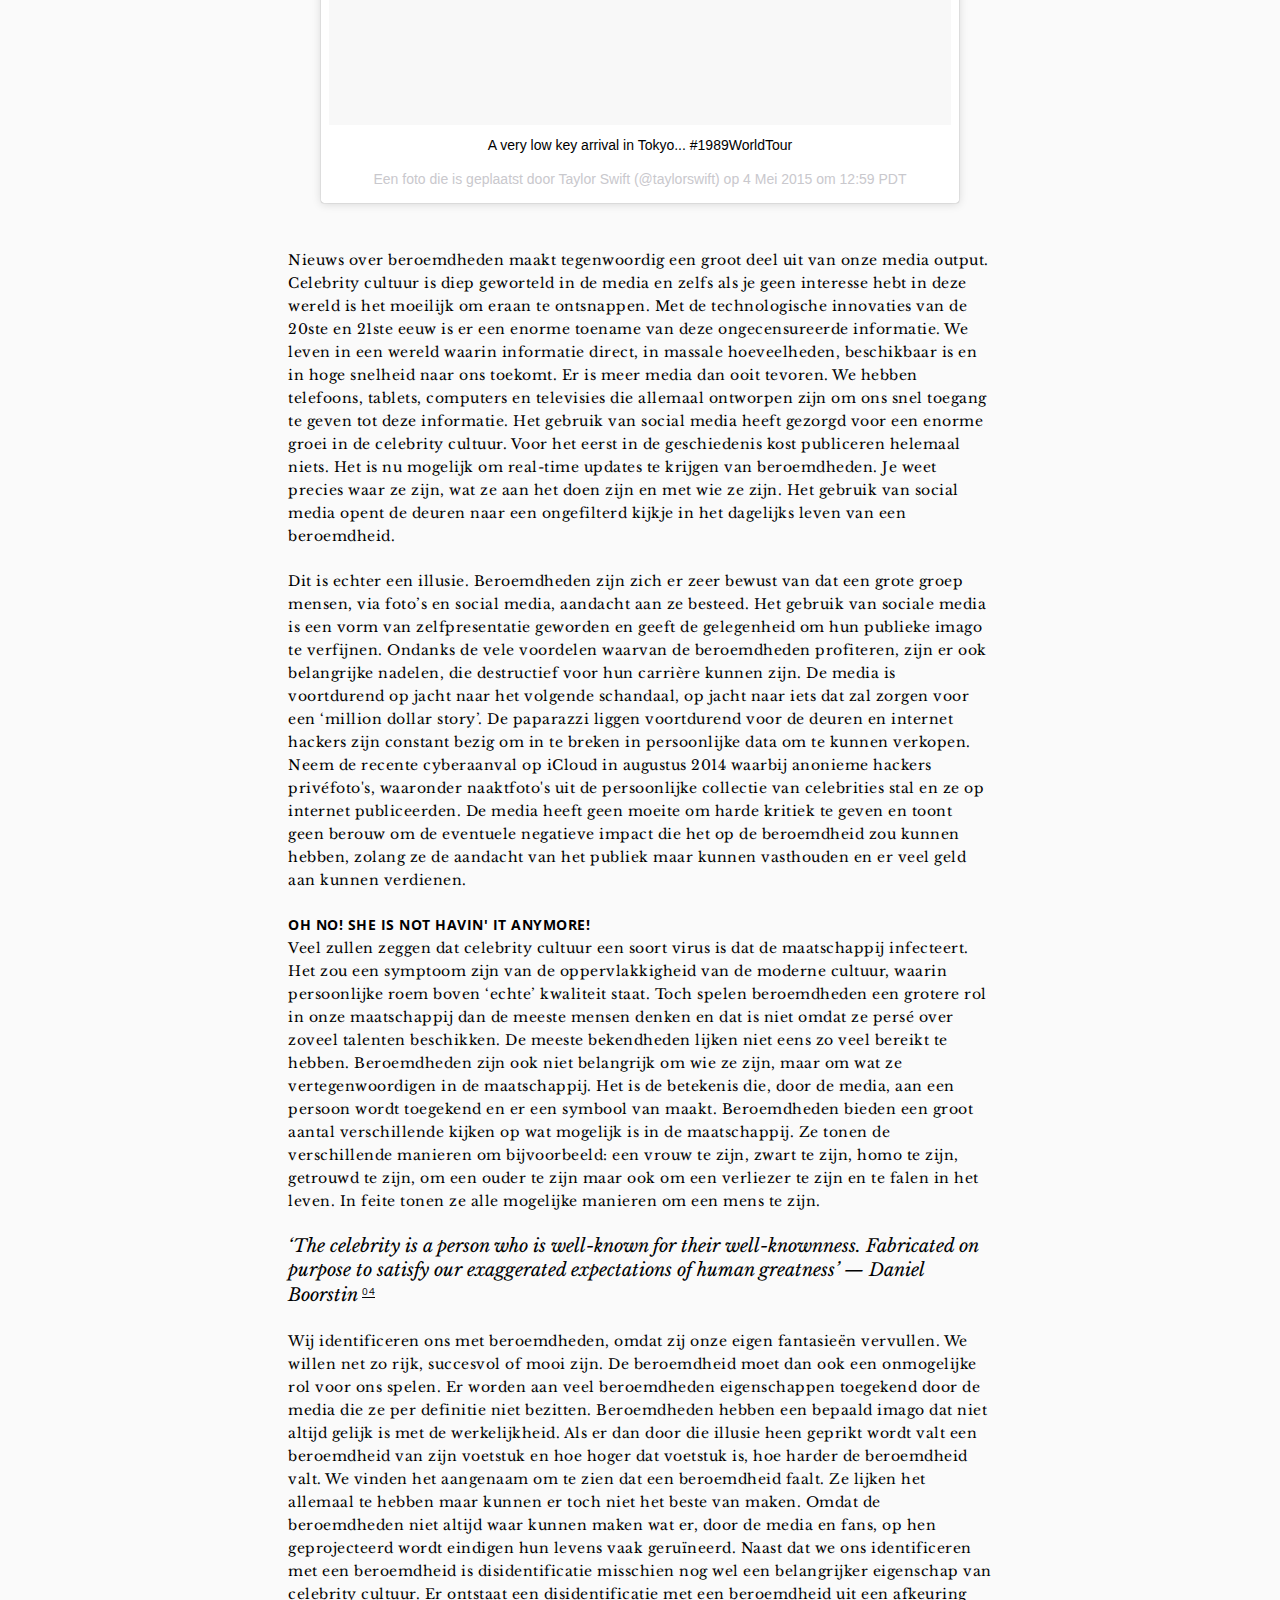
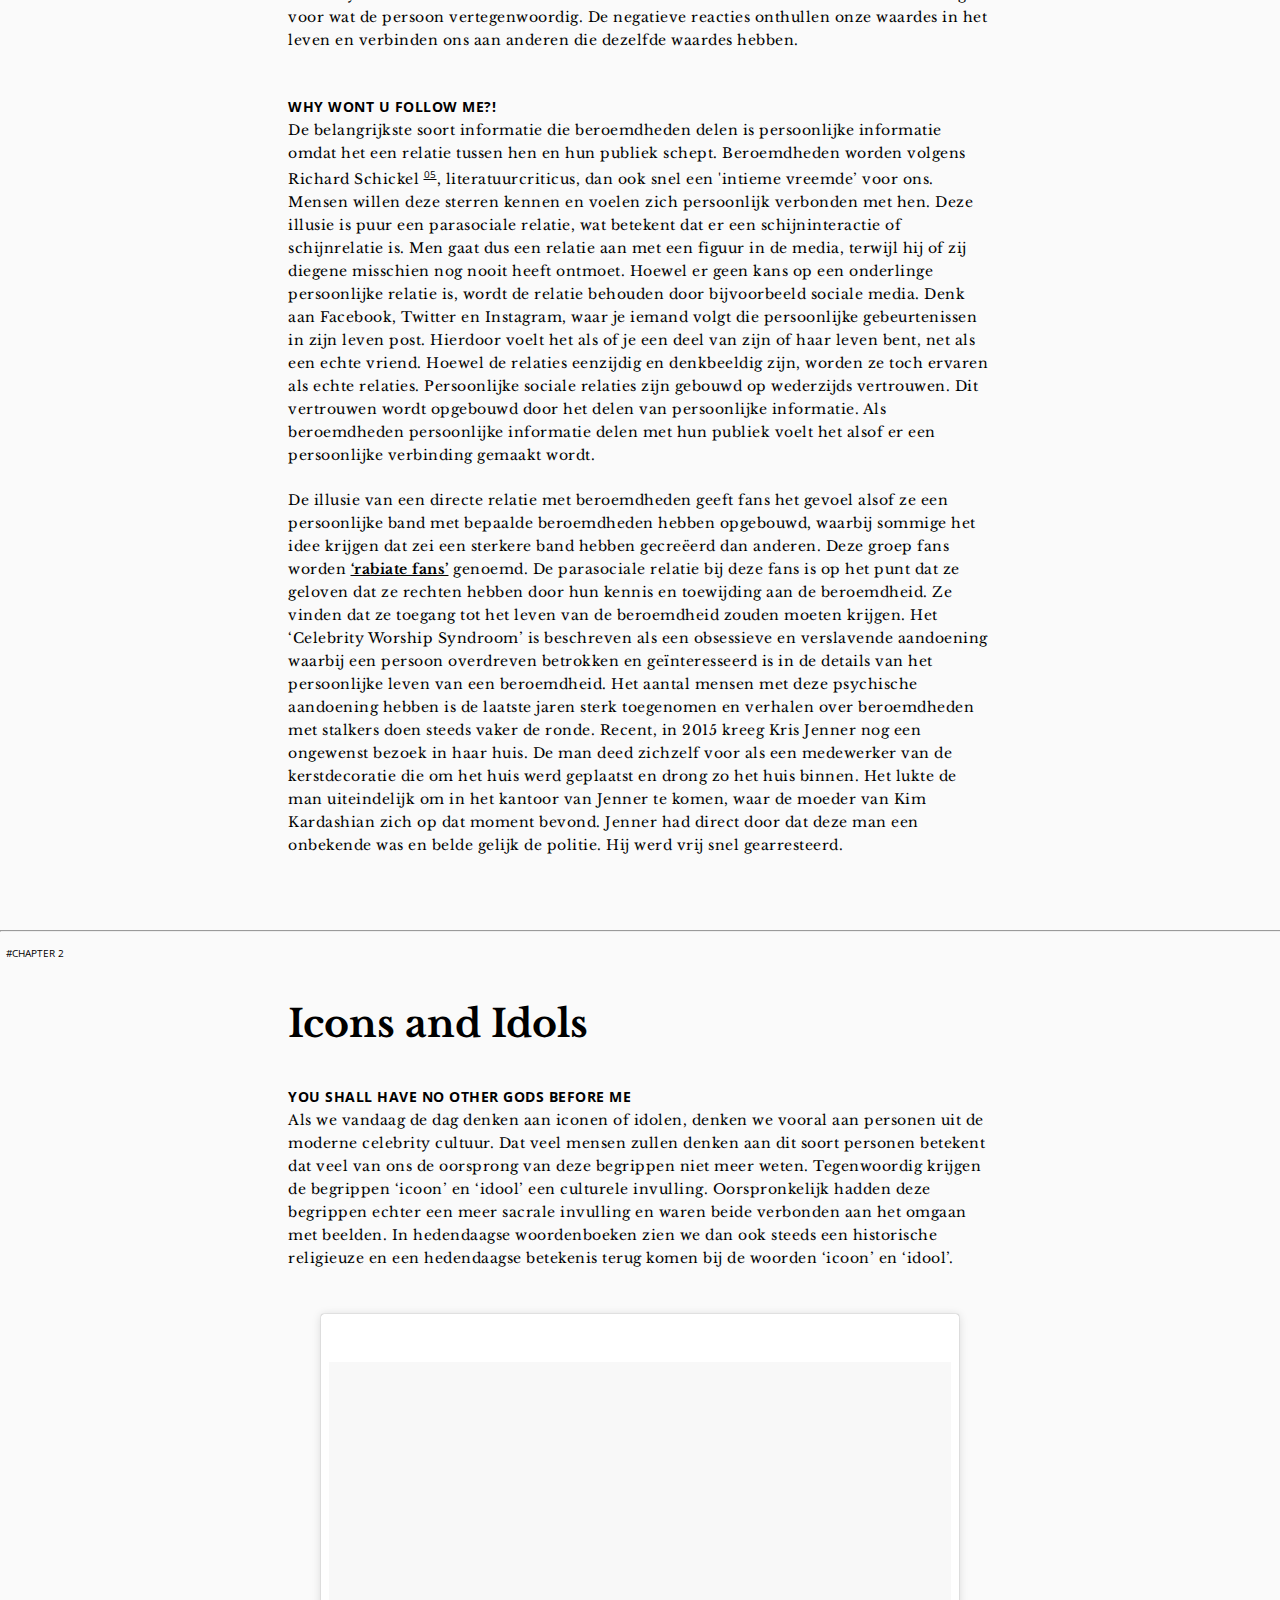
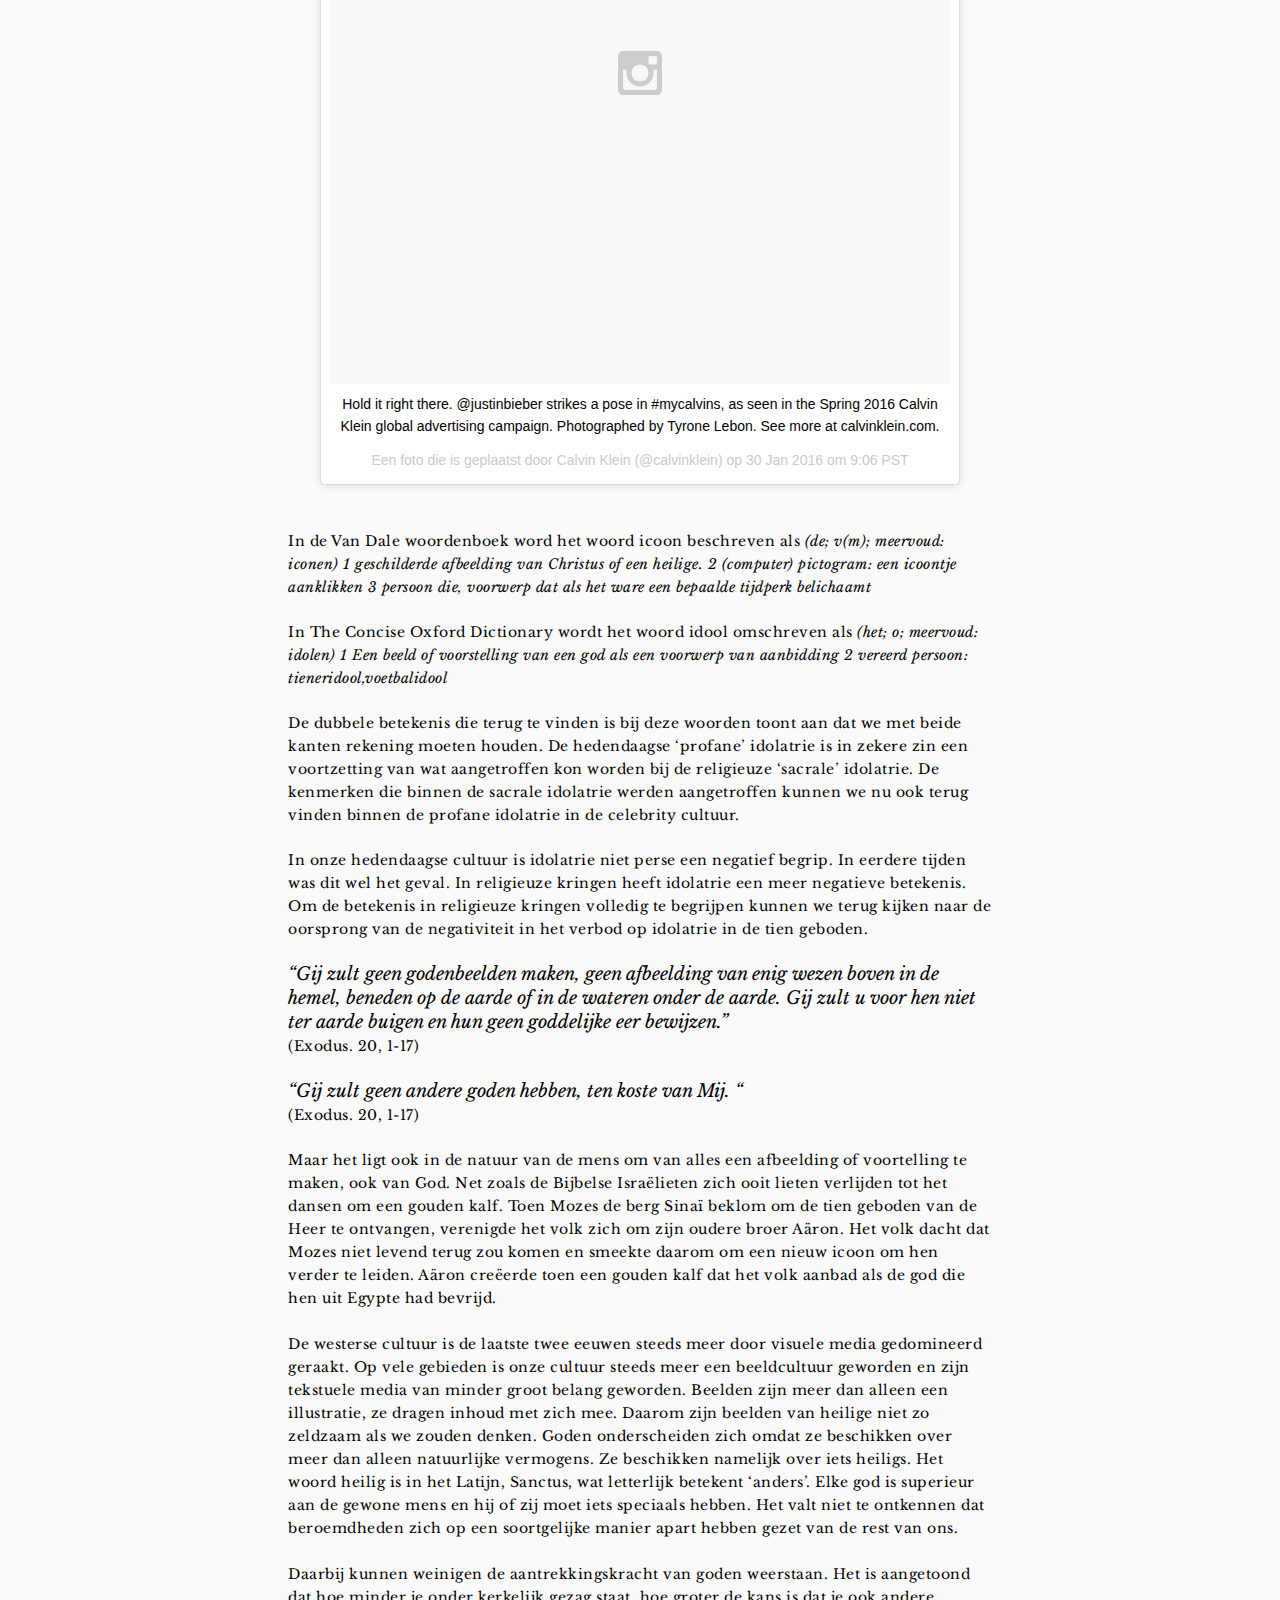
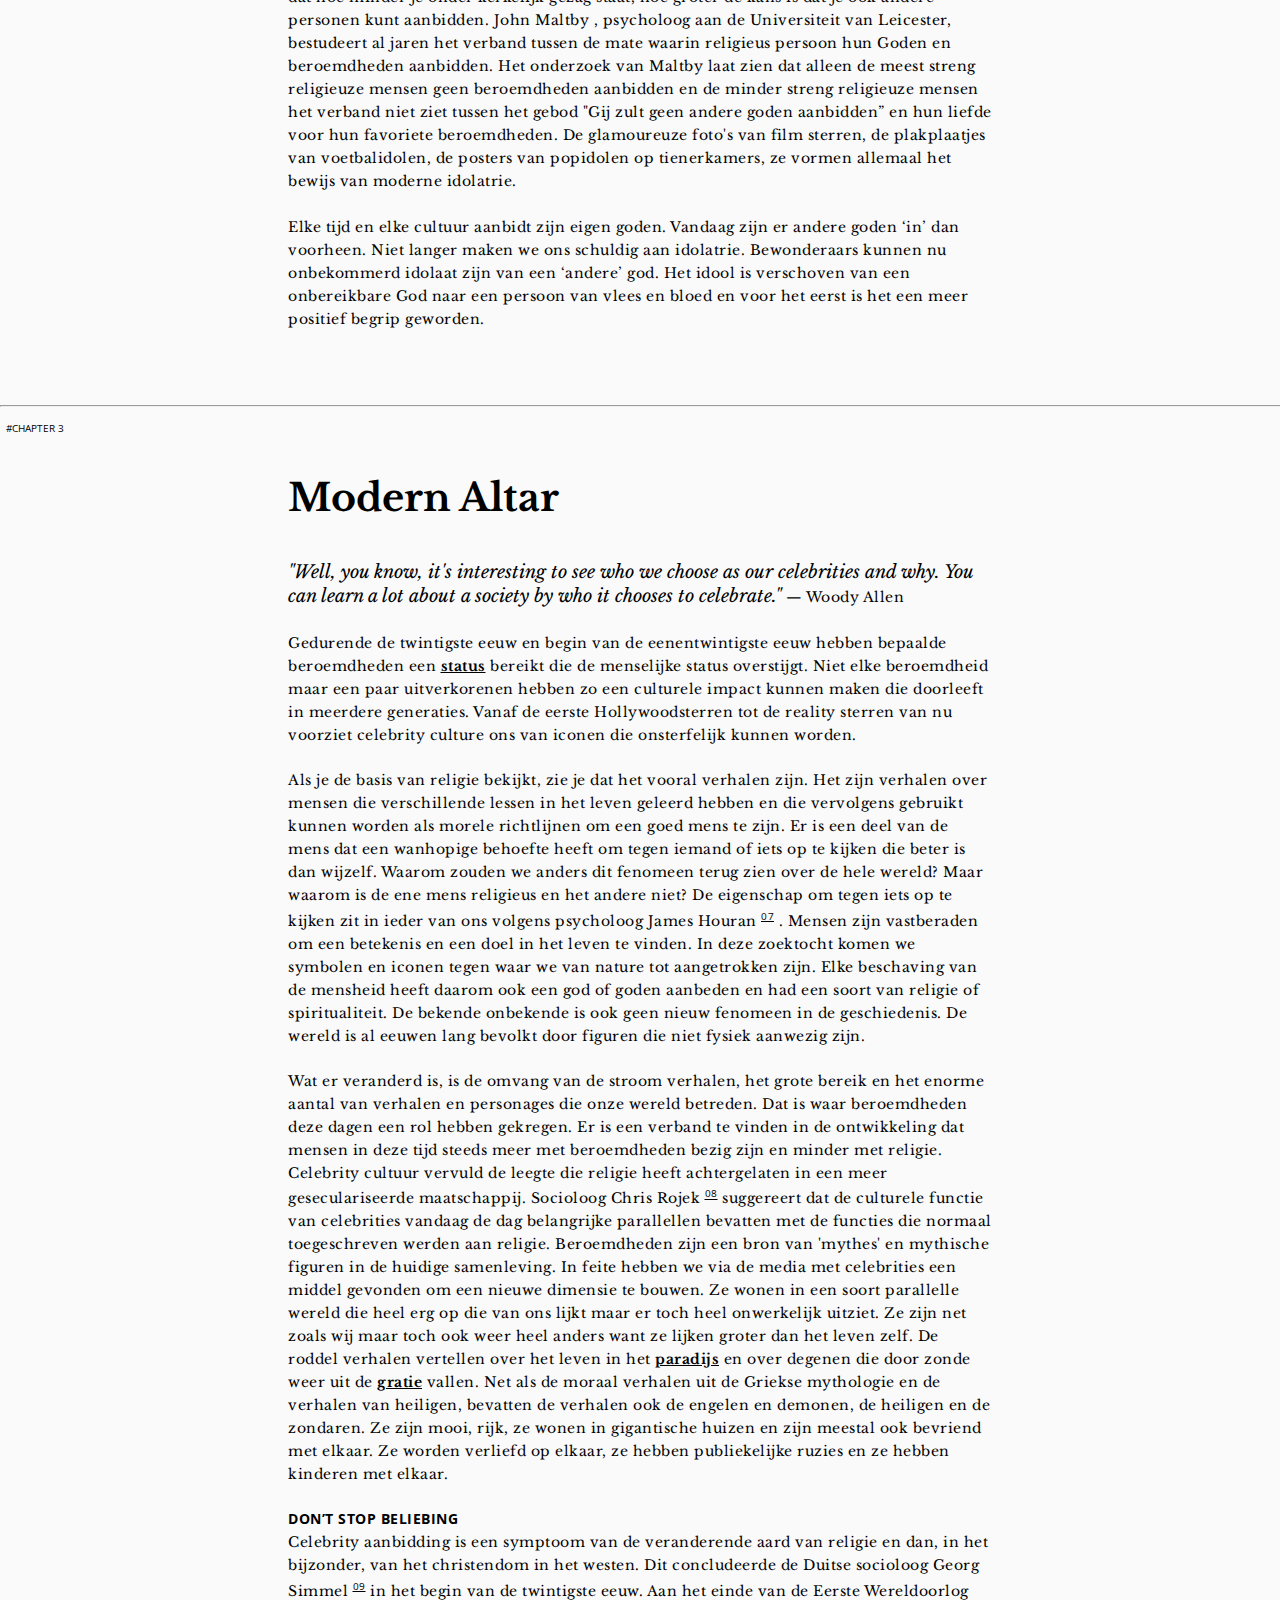
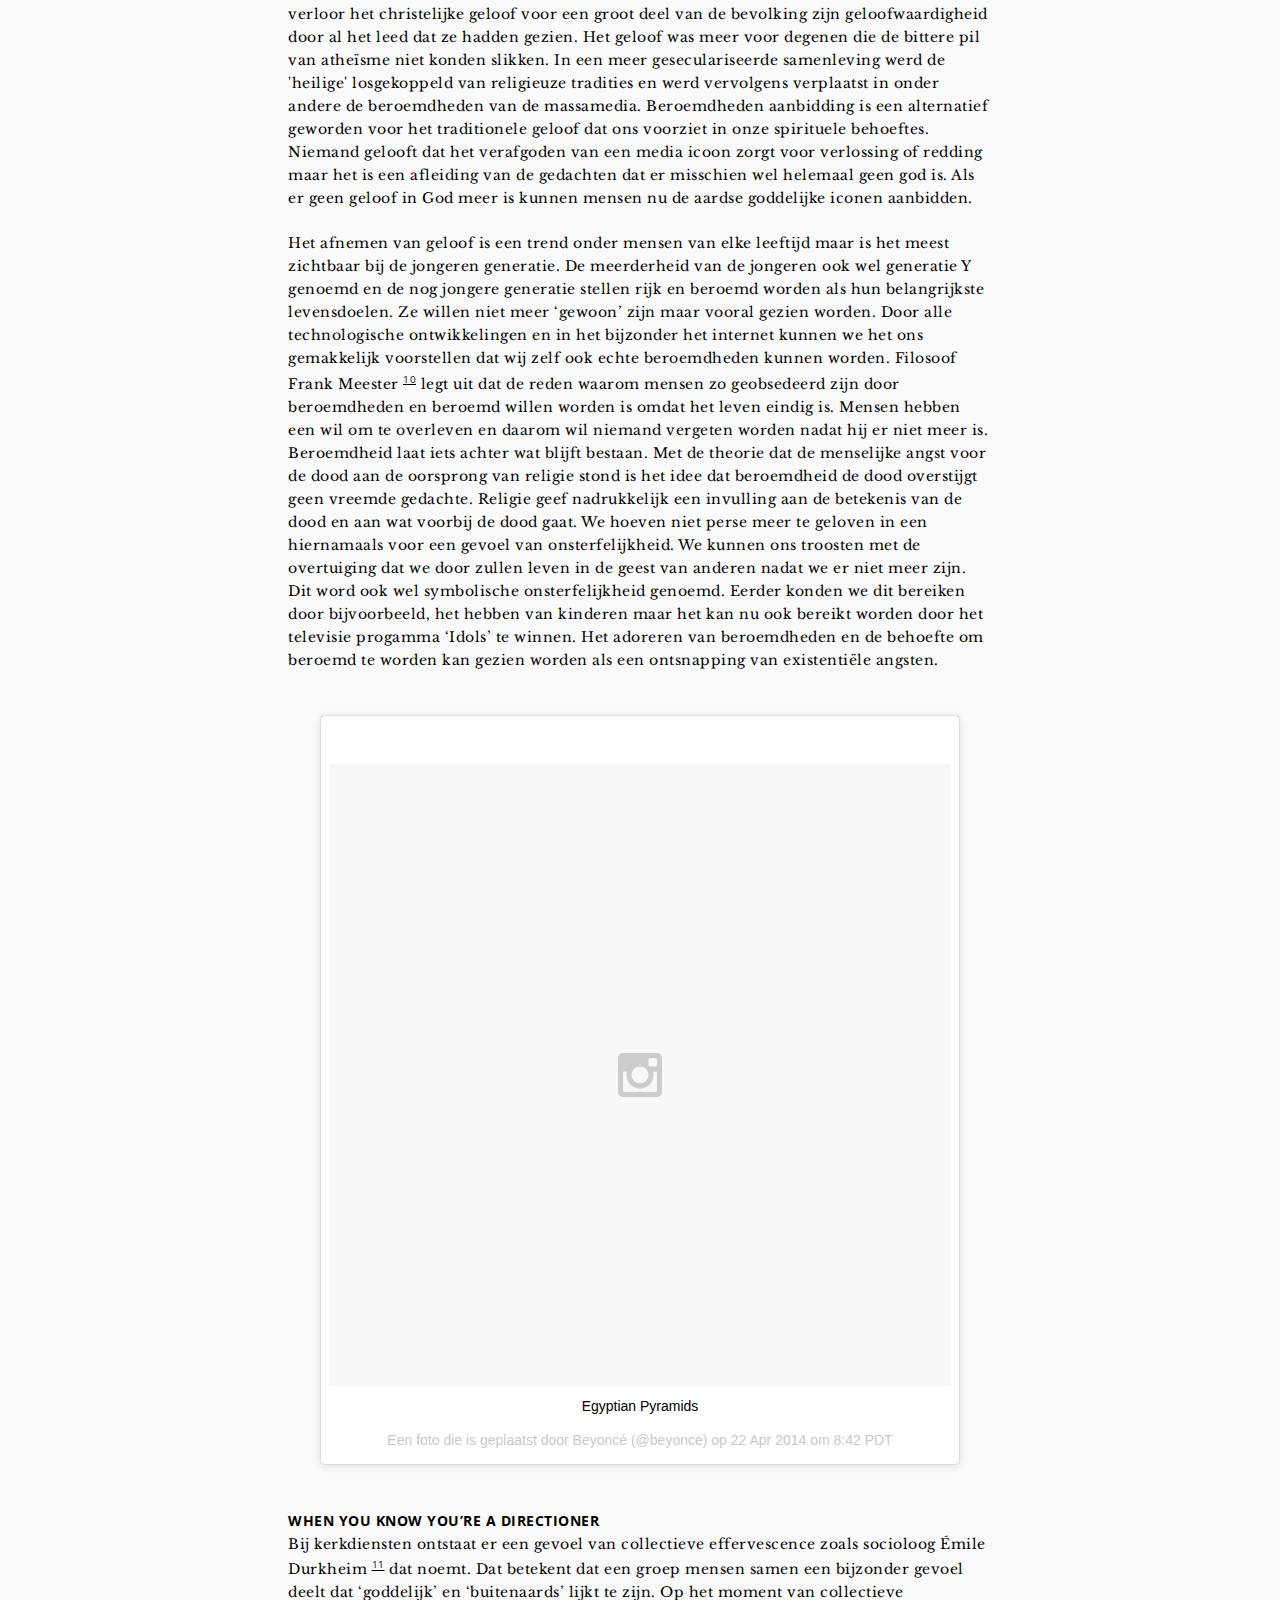
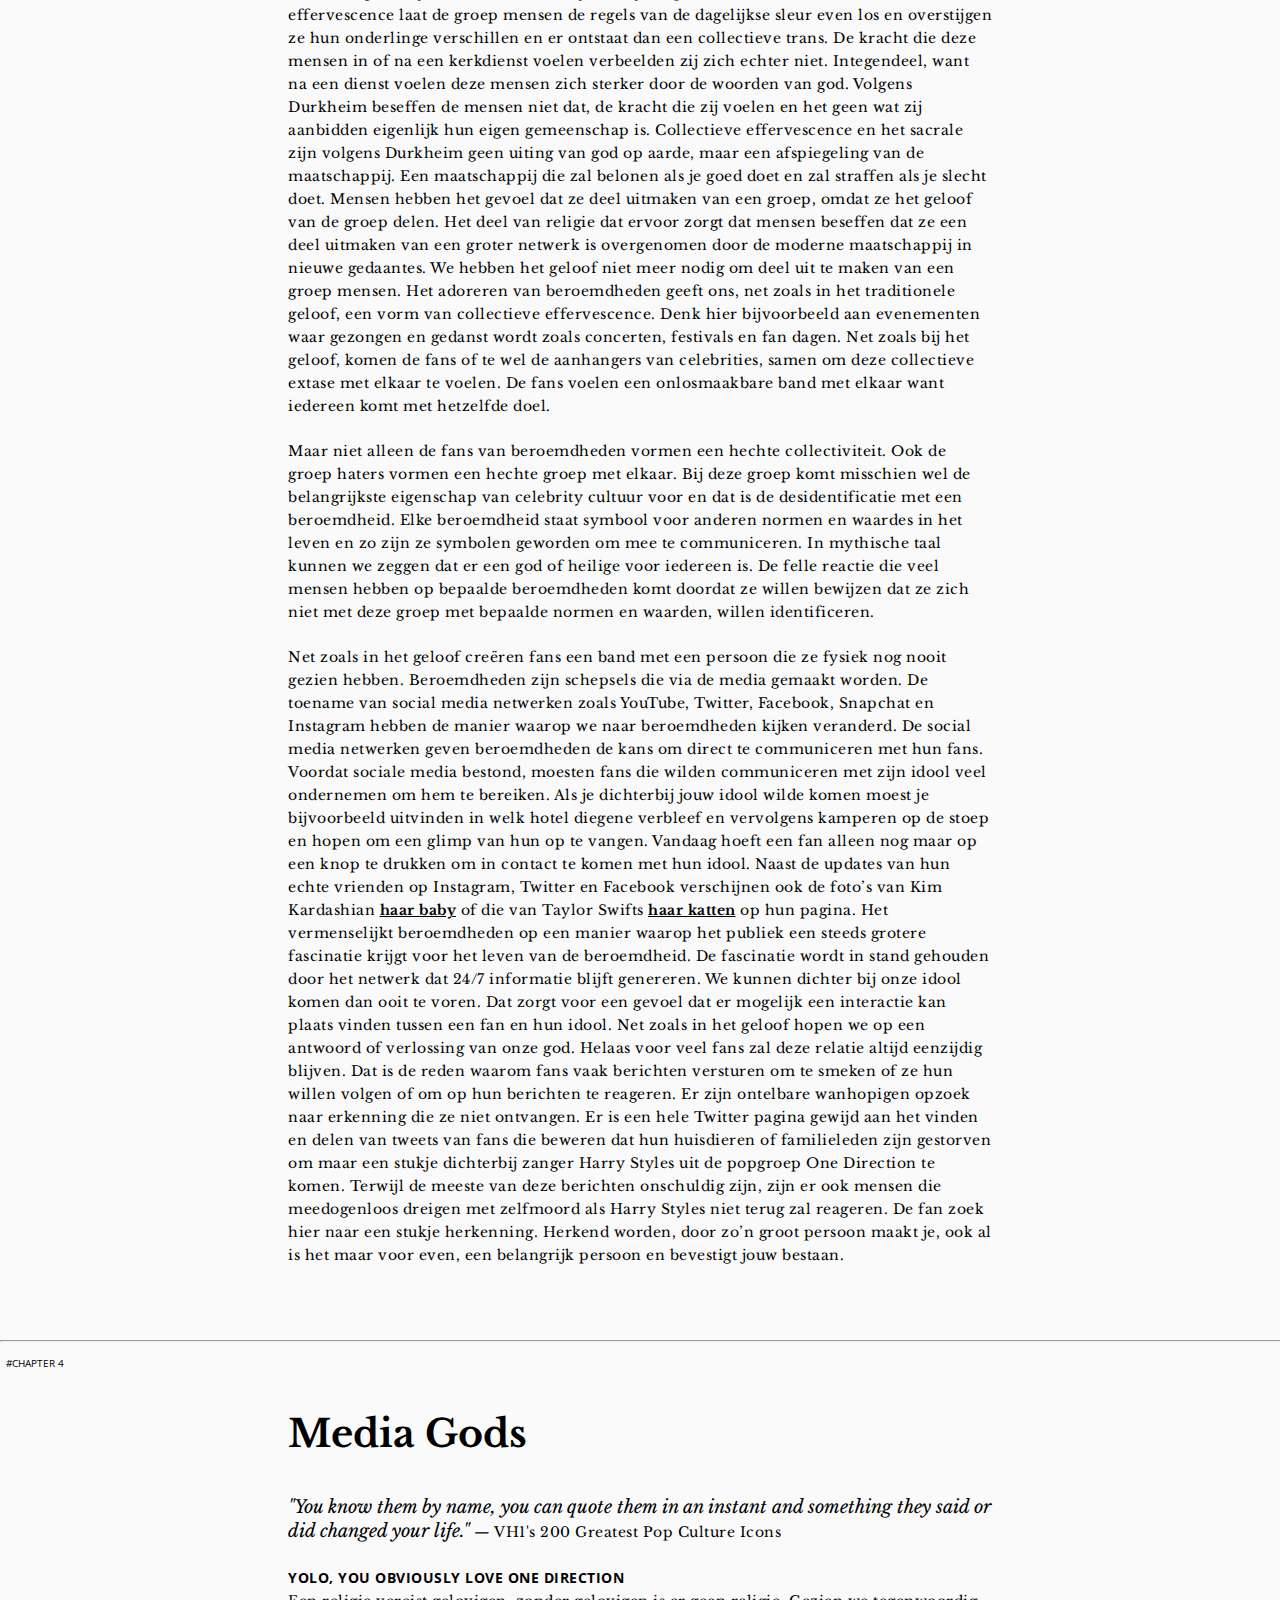
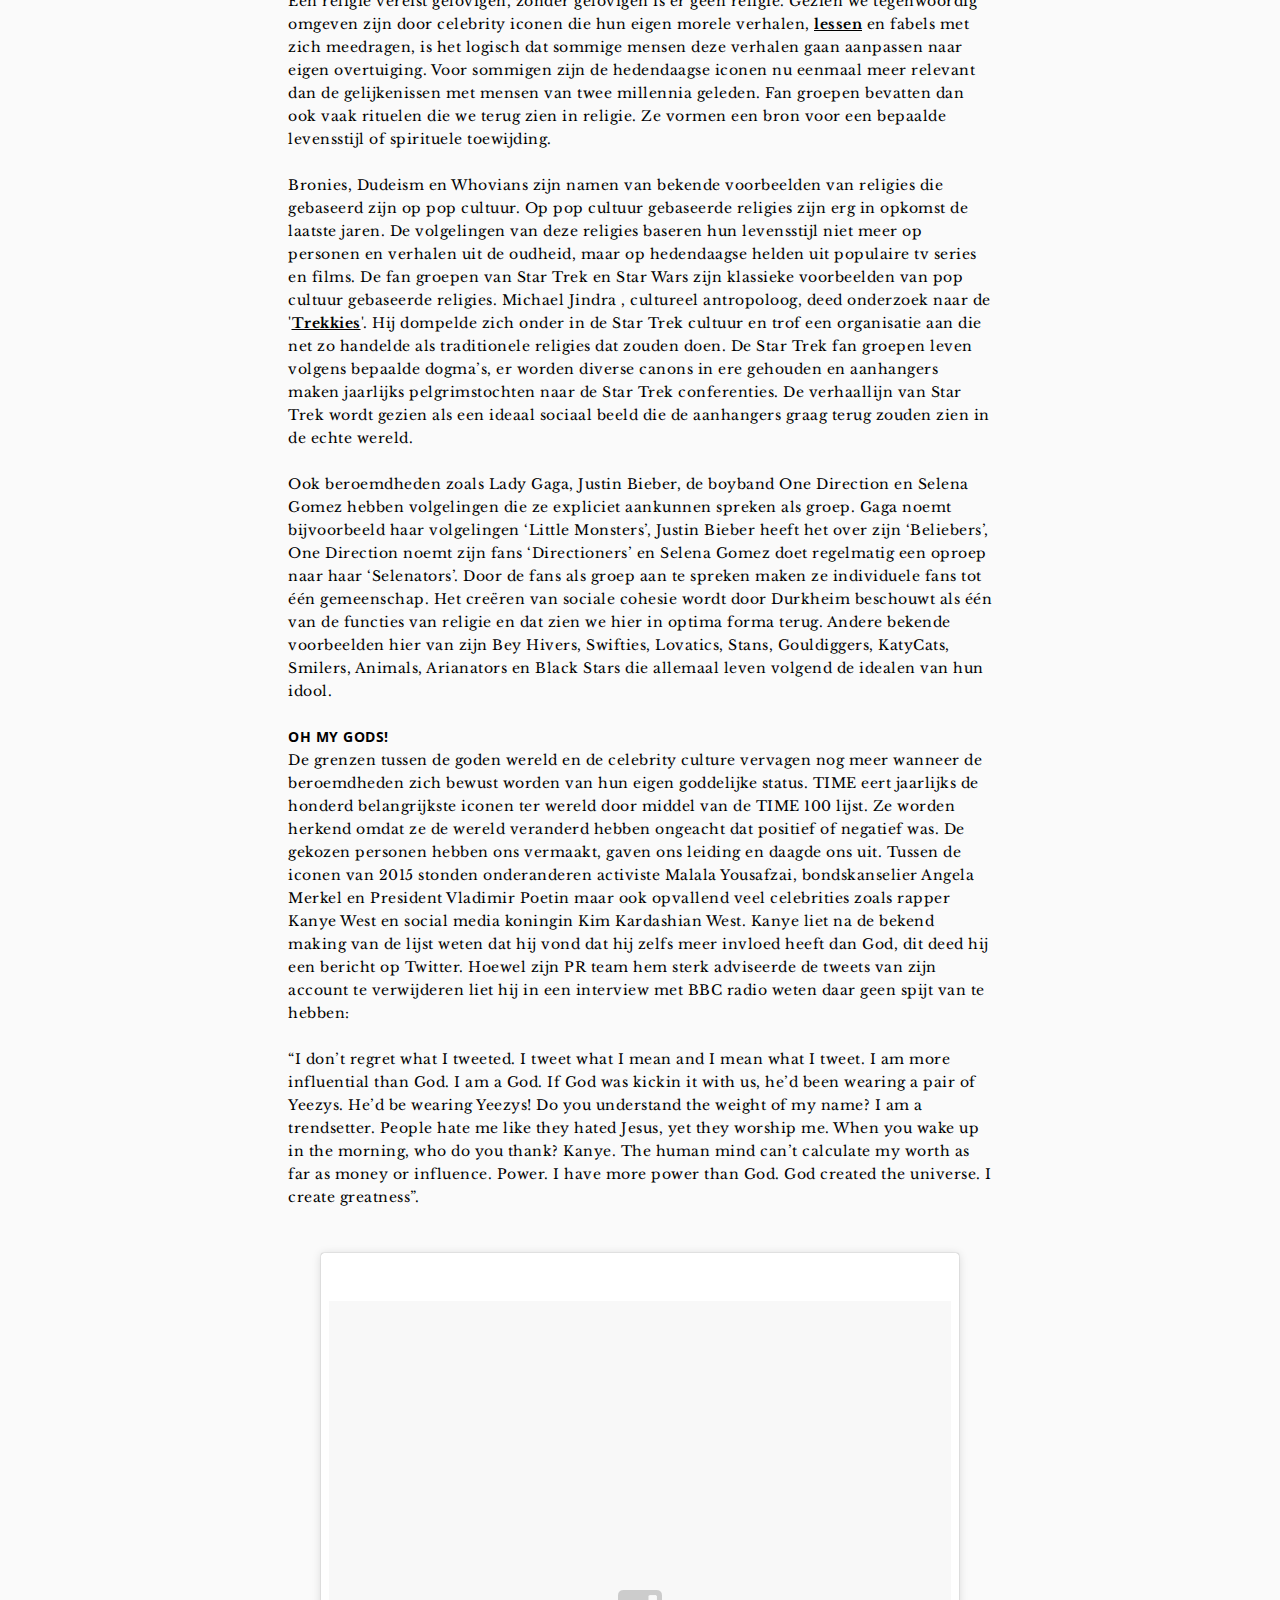
==== commit cd5a51c6: "css veranderingen" ====
--- a/index.html
+++ b/index.html
@@ -4,7 +4,7 @@
 <head>
 	
 <meta charset="utf-8">
-<title>I AM A GOD - BACHELOR THESIS BY LISA MORET</title>
+<title>I AM A GOD - BACHELOR THESIS</title>
 <meta name="description" content="Gedreven door voornamelijk social media streven de jongere generaties van vandaag de dag voornamelijk naar beroemdheid en rijkdom. Kim Kardashian is een van de vele voorbeelden die vooral naar roem schijnt te streven. 
 Als een van de meest gegoogelde personen van 2015, met 13,600,000 hits per maand, lijkt ze de leiding te nemen in de huidige wereld waarin het volgens velen wemelt van wegwerpentertainment en inhoudsloze artiesten. Velen vinden dat celebrity cultuur zich ontwikkeld heeft als een soort virus dat de maatschappij infecteert. Kim Kardashian zou een symptoom zijn van de oppervlakkigheid van deze moderne maatschappij, waarin persoonlijke roem boven echte kwaliteit is komen te staan. Betekent dit dat we met een obsessie voor ‘inhoudsloze’ beroemdheden en een streven naar onze eigen vijftien minuten van faam, steeds dommer worden als samenleving? Of kunnen we juist veel aflezen over onze onderliggende maatschappelijke behoeftes aan onze huidige omgang met roem en beroemdheden?
 Celebrity cultuur kan ook wel eens het meest begeerde en minst begrepen begrip zijn in de hedendaagse maatschappij." />
--- a/css/style.css
+++ b/css/style.css
@@ -8,9 +8,9 @@
 	position: fixed;
 	background: alpha(opacity=40);
 	z-index: 5;
-	width: 80%;
+	width: 70%;
 	margin-top: 5%;
-	margin-left: 10%;
+	margin-left: 15%;
 	
 	text-align: right;
 	color: black;
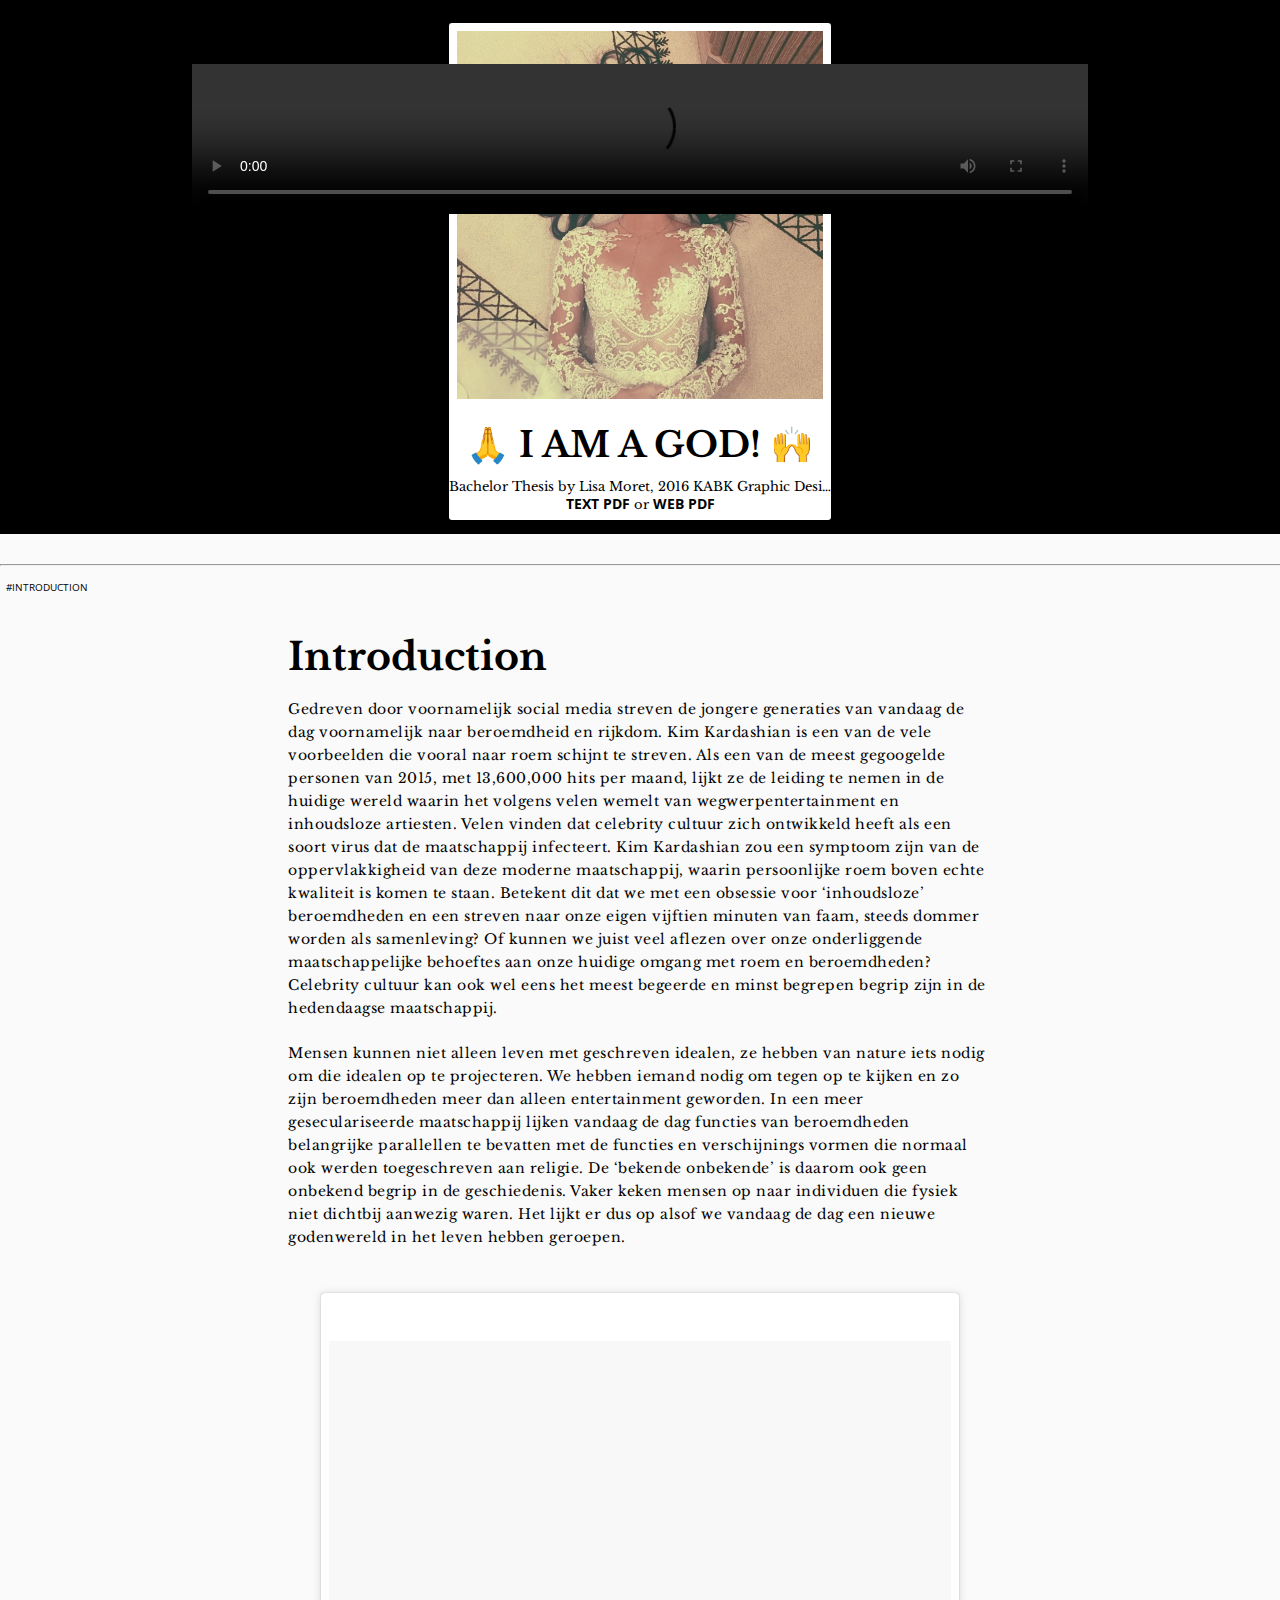
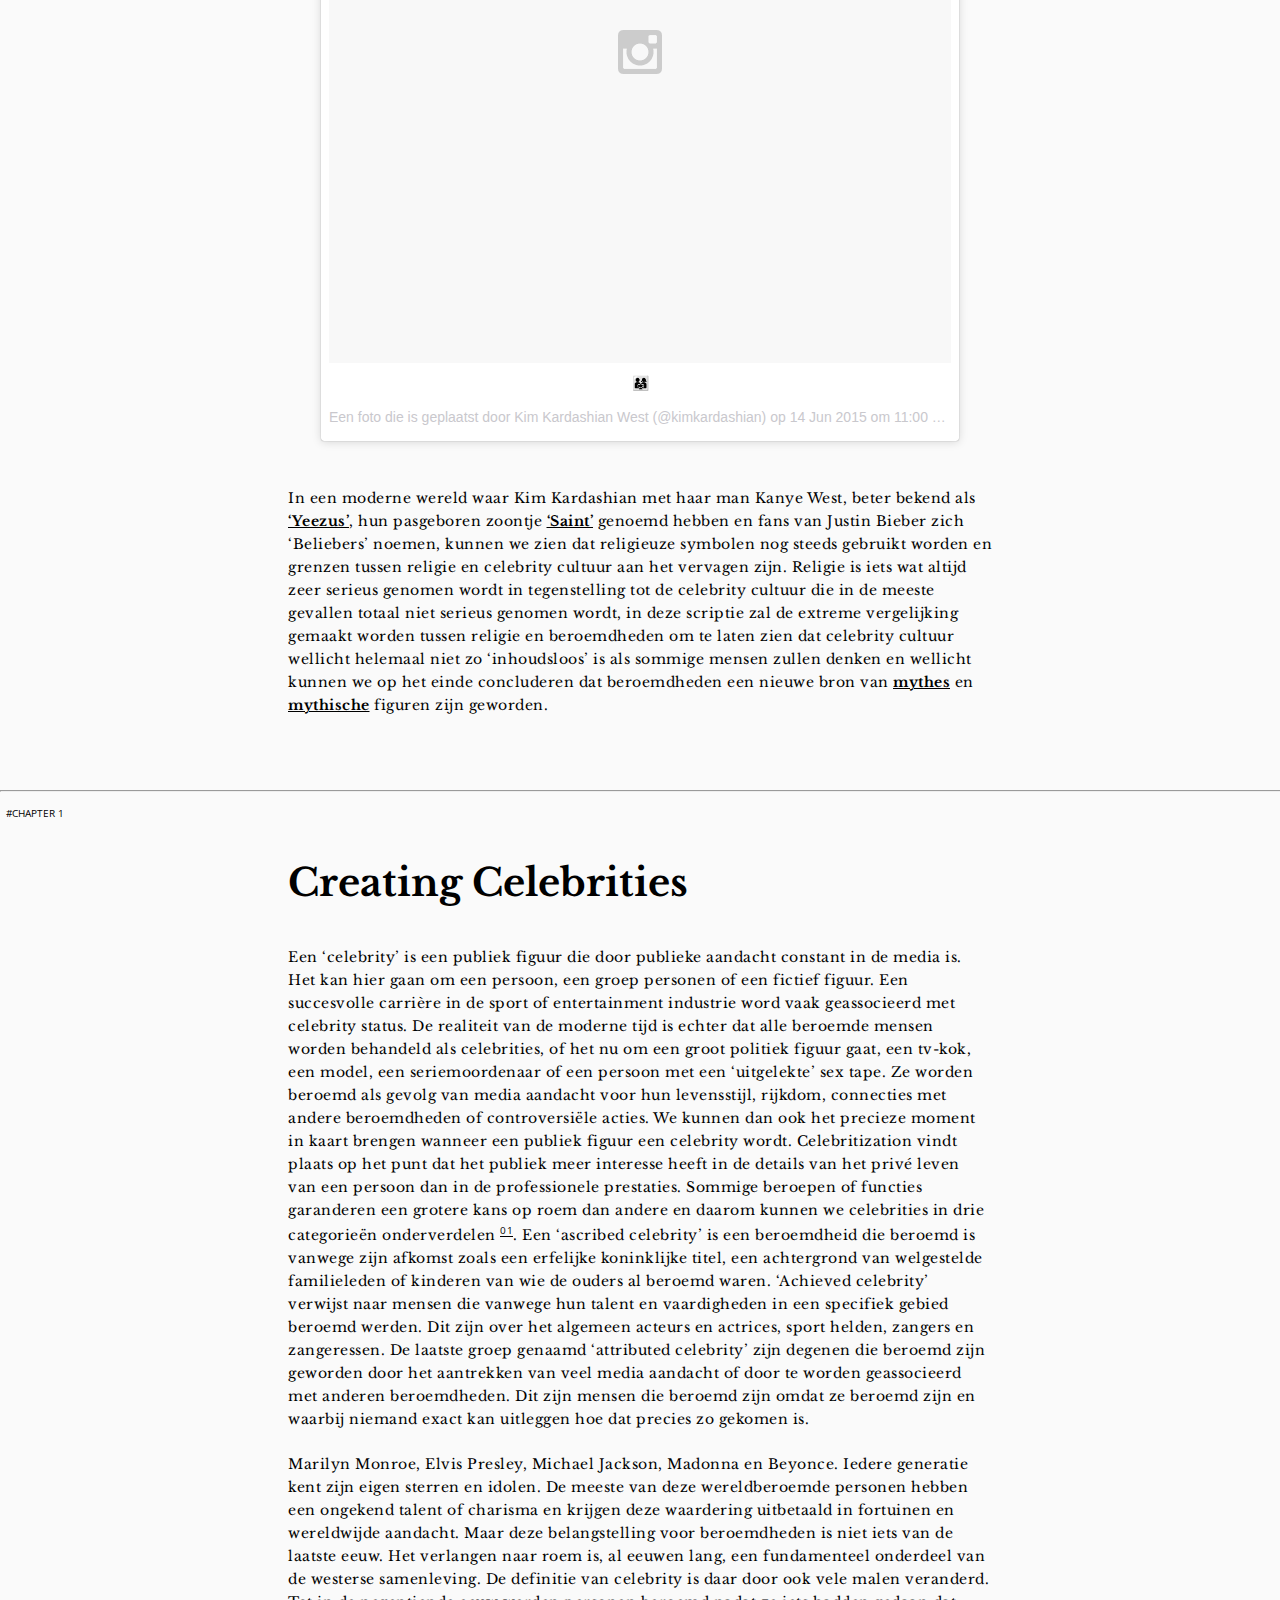
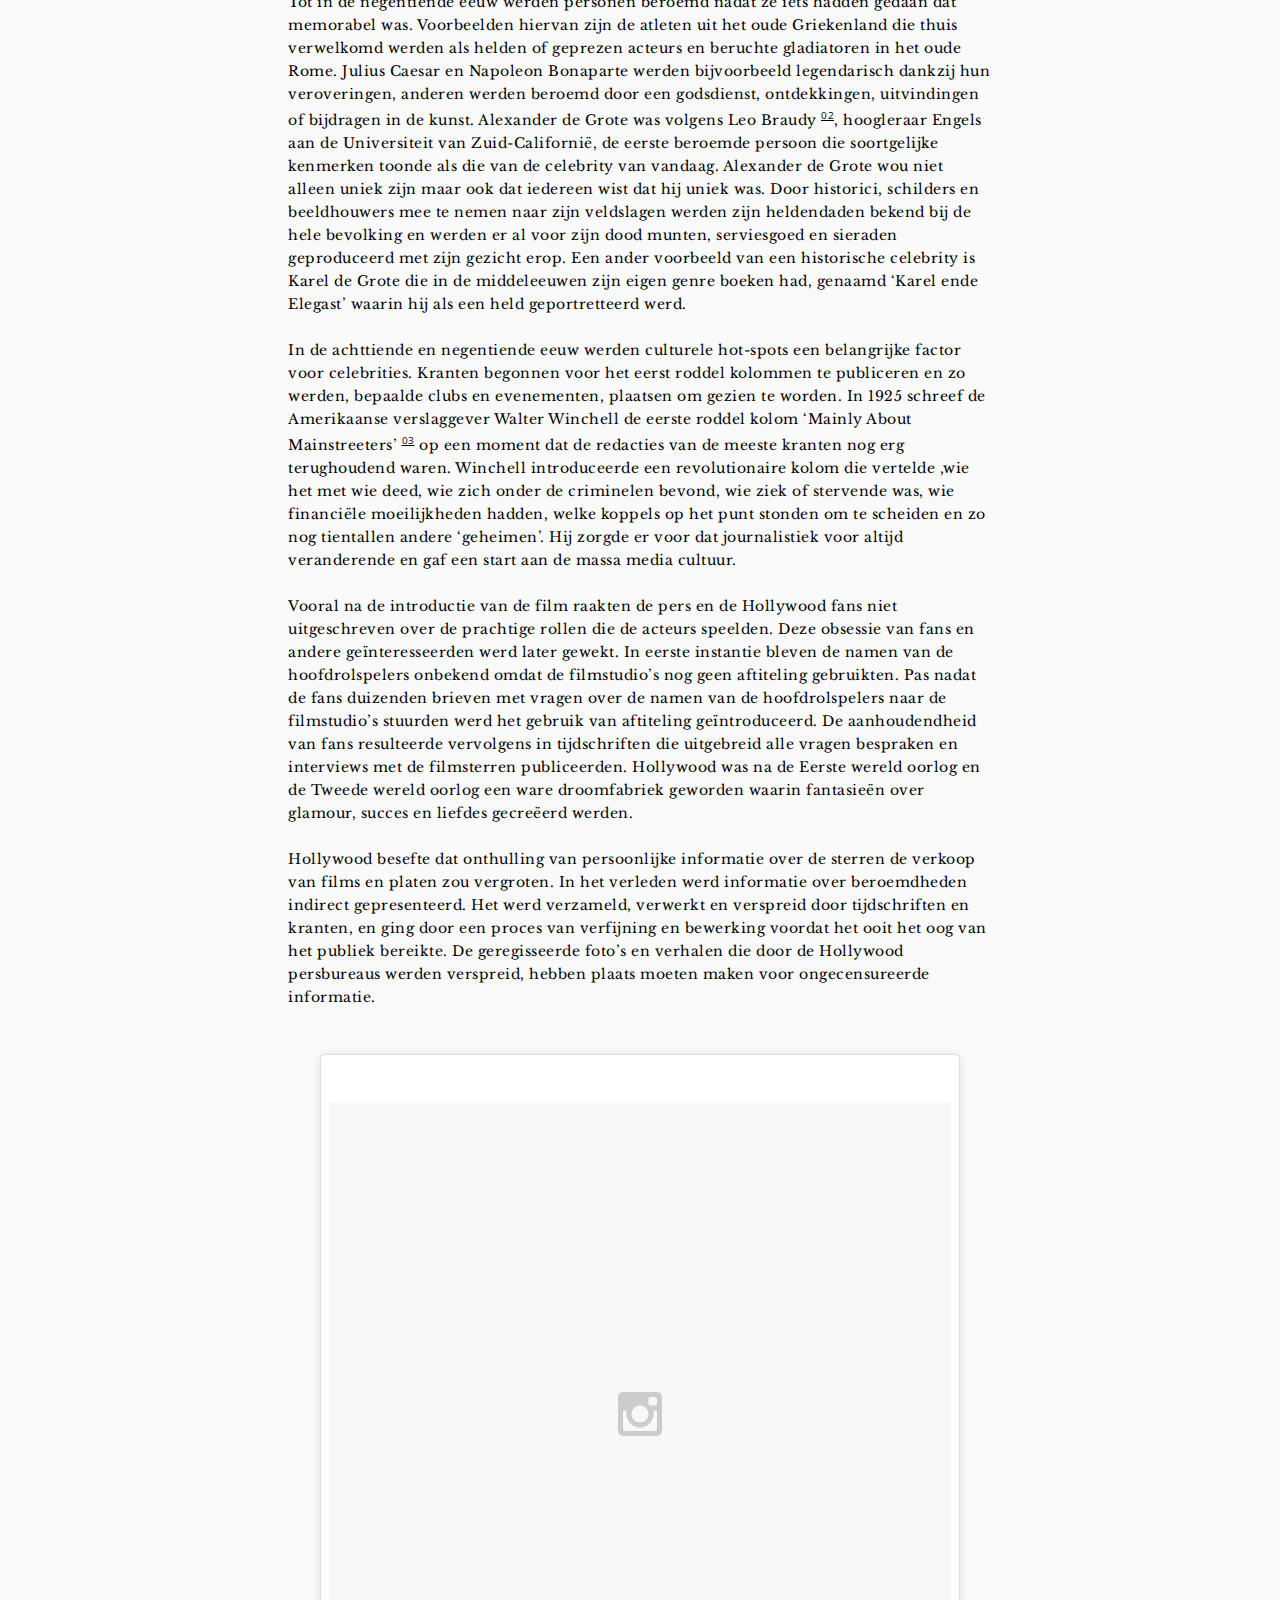
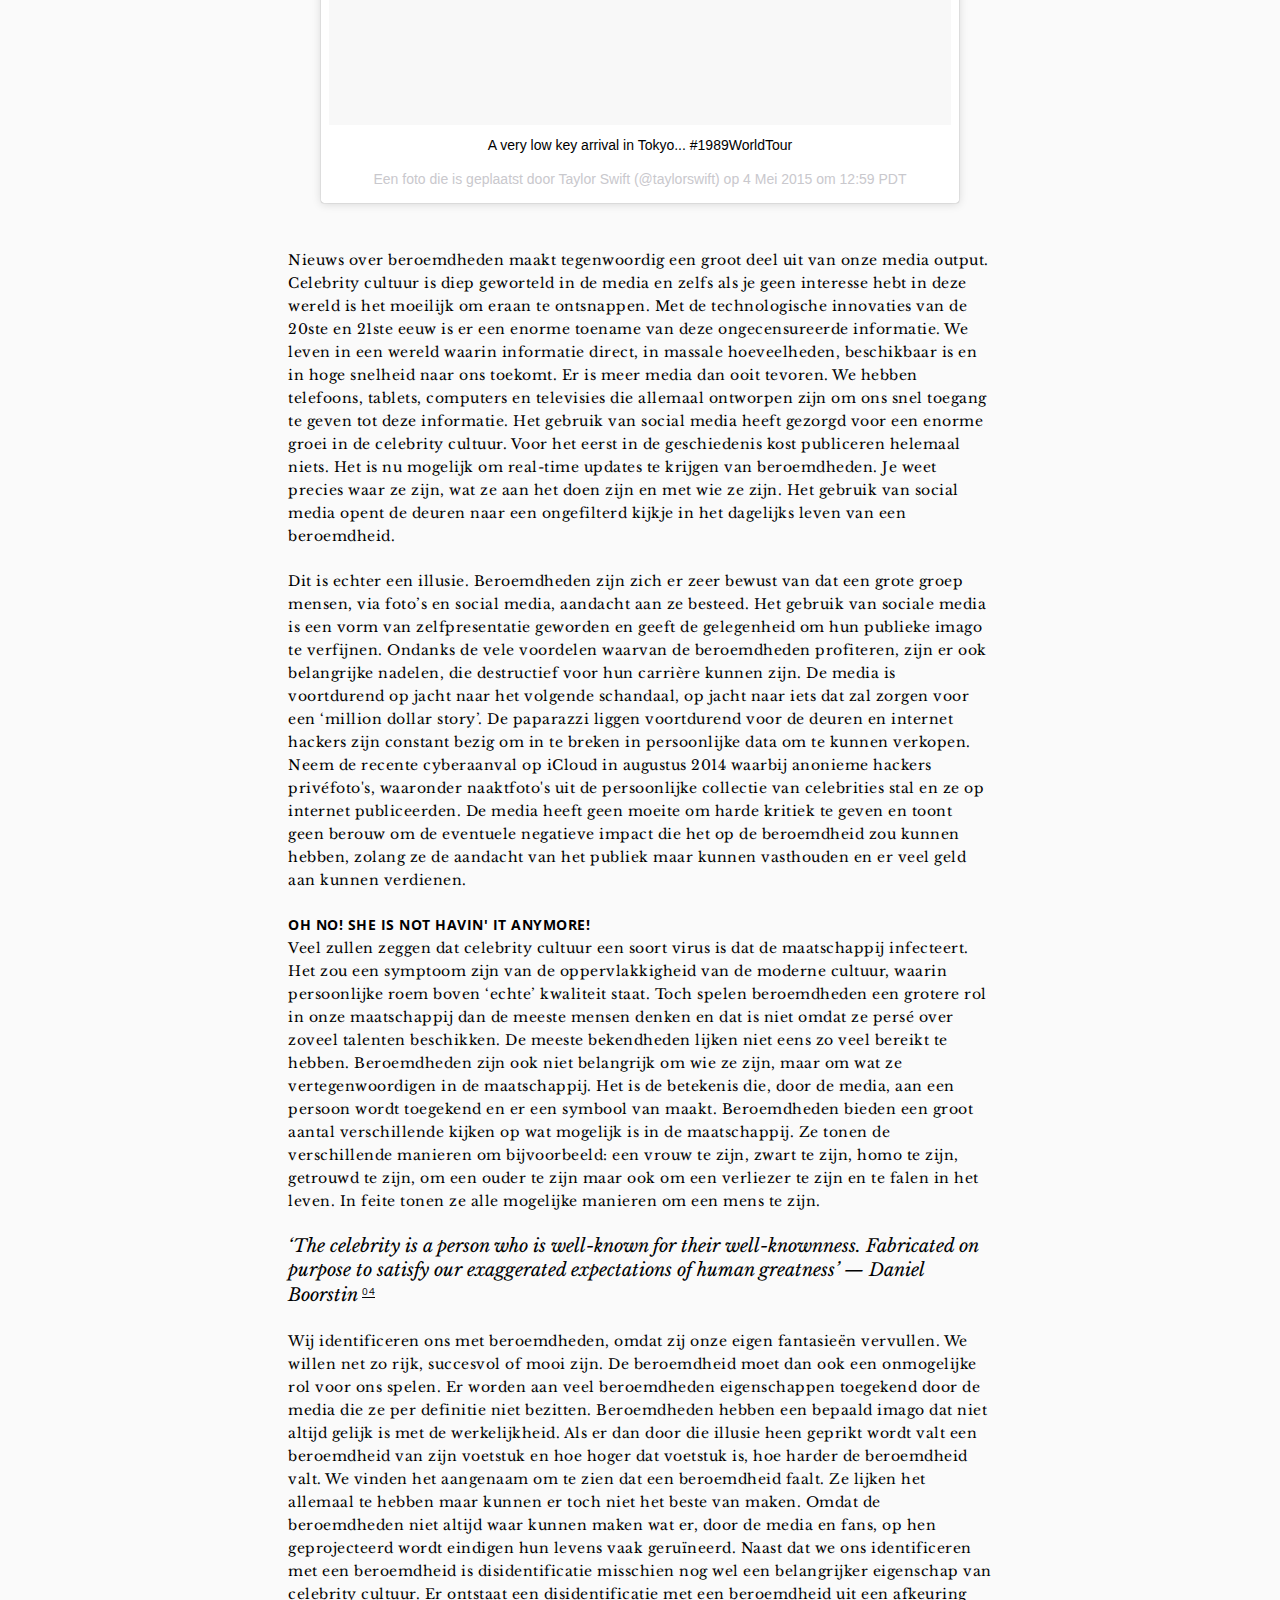
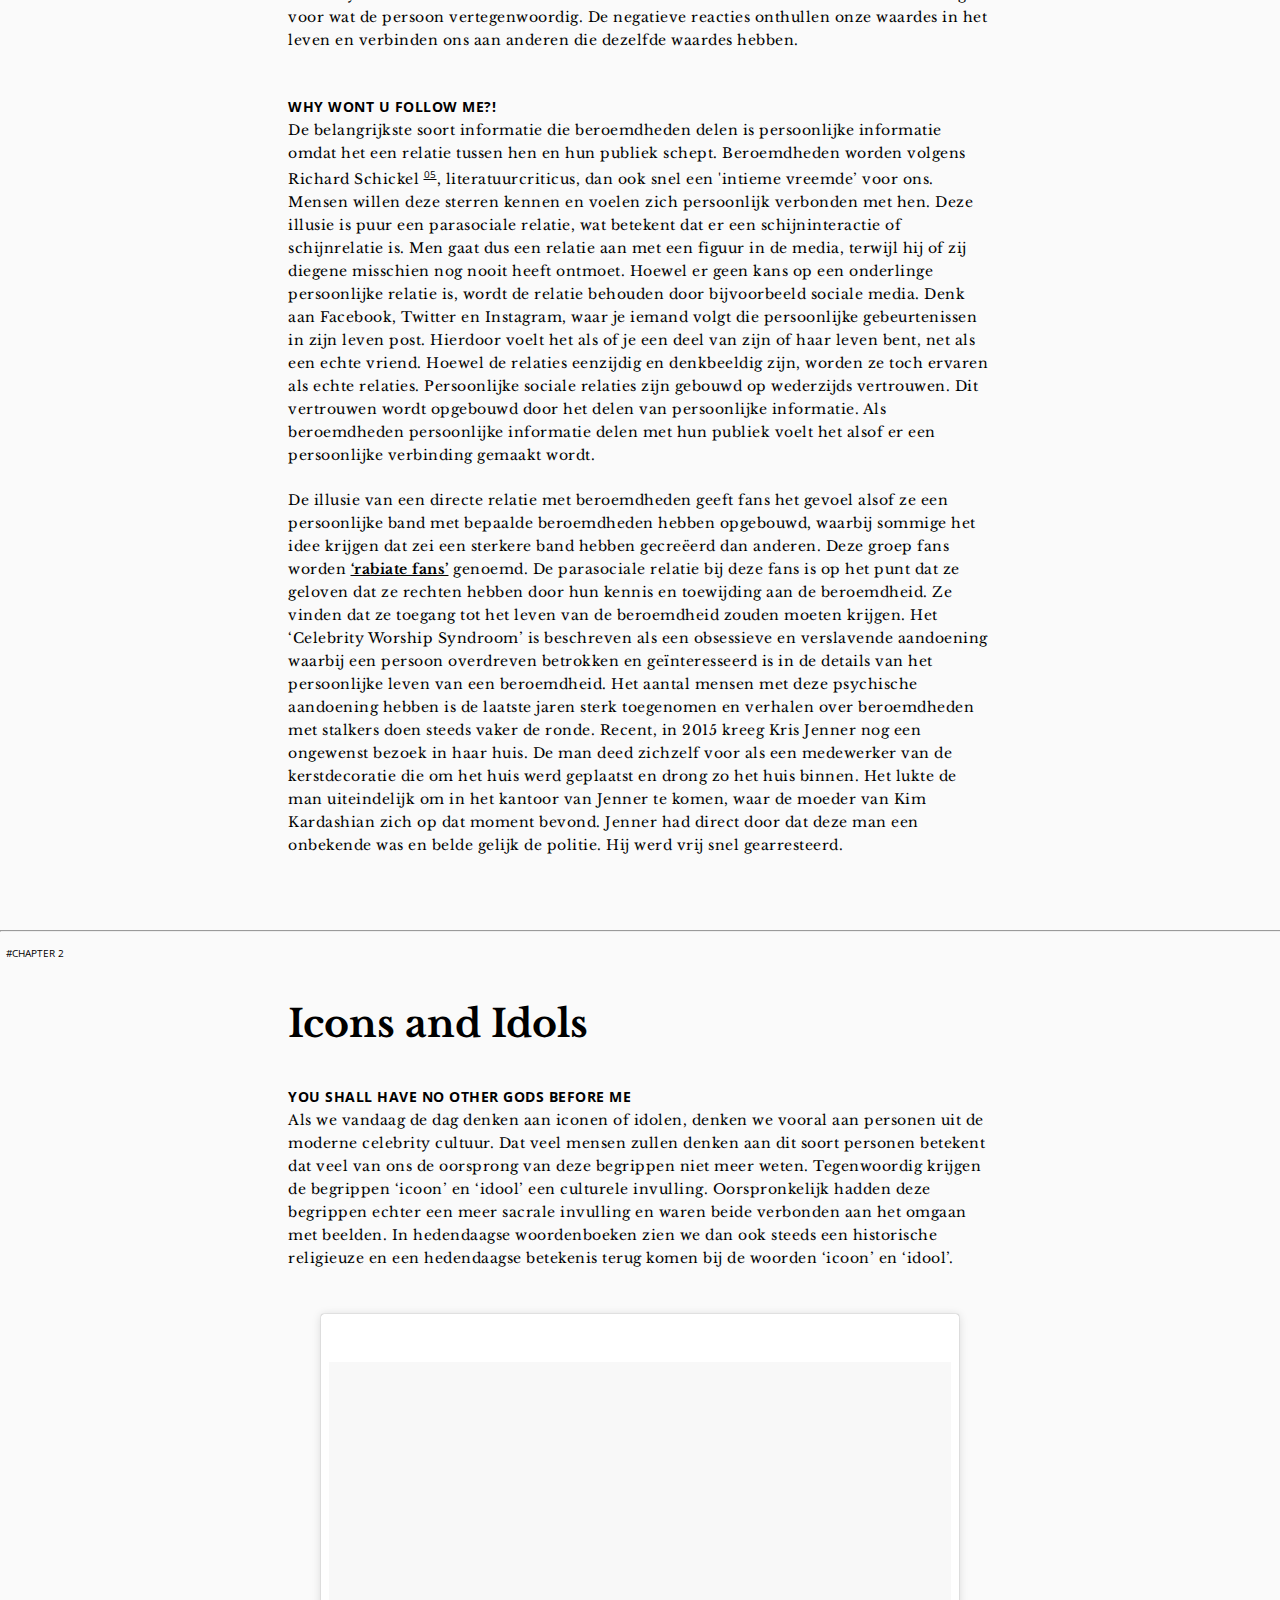
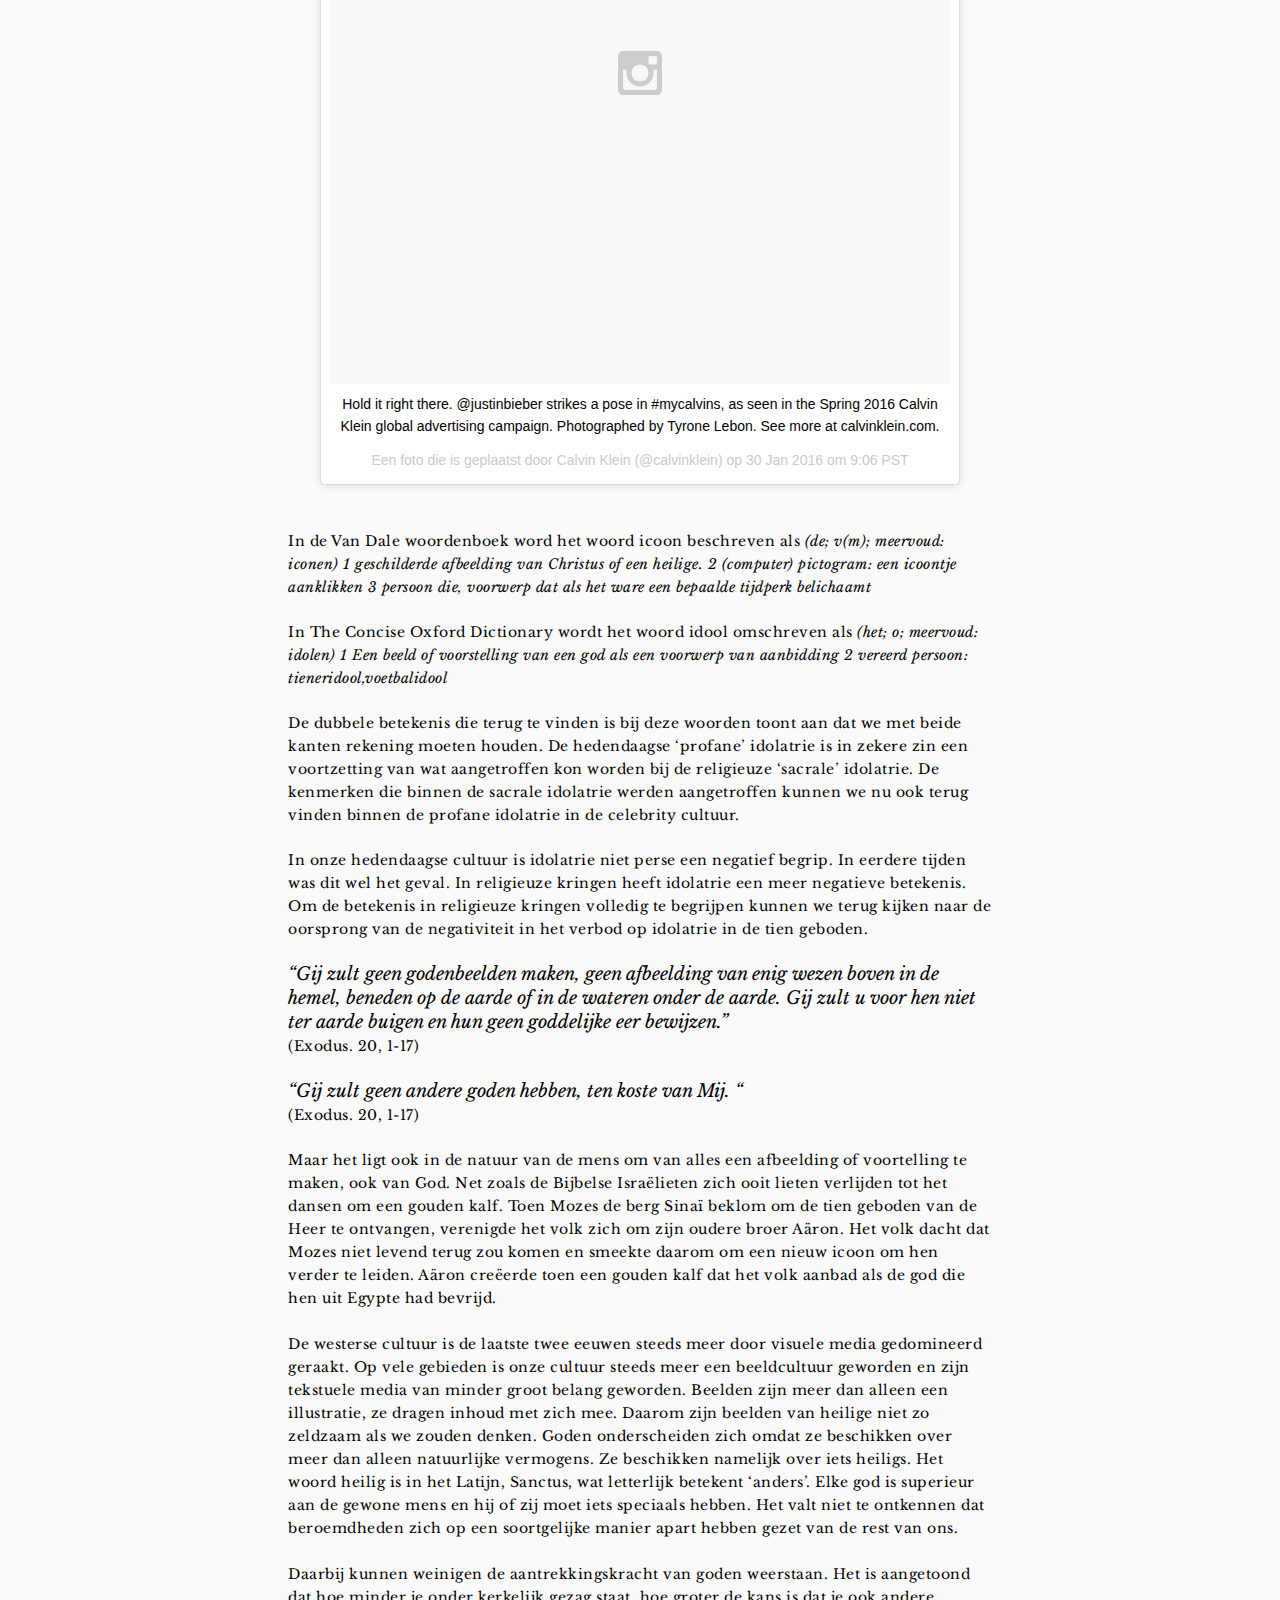
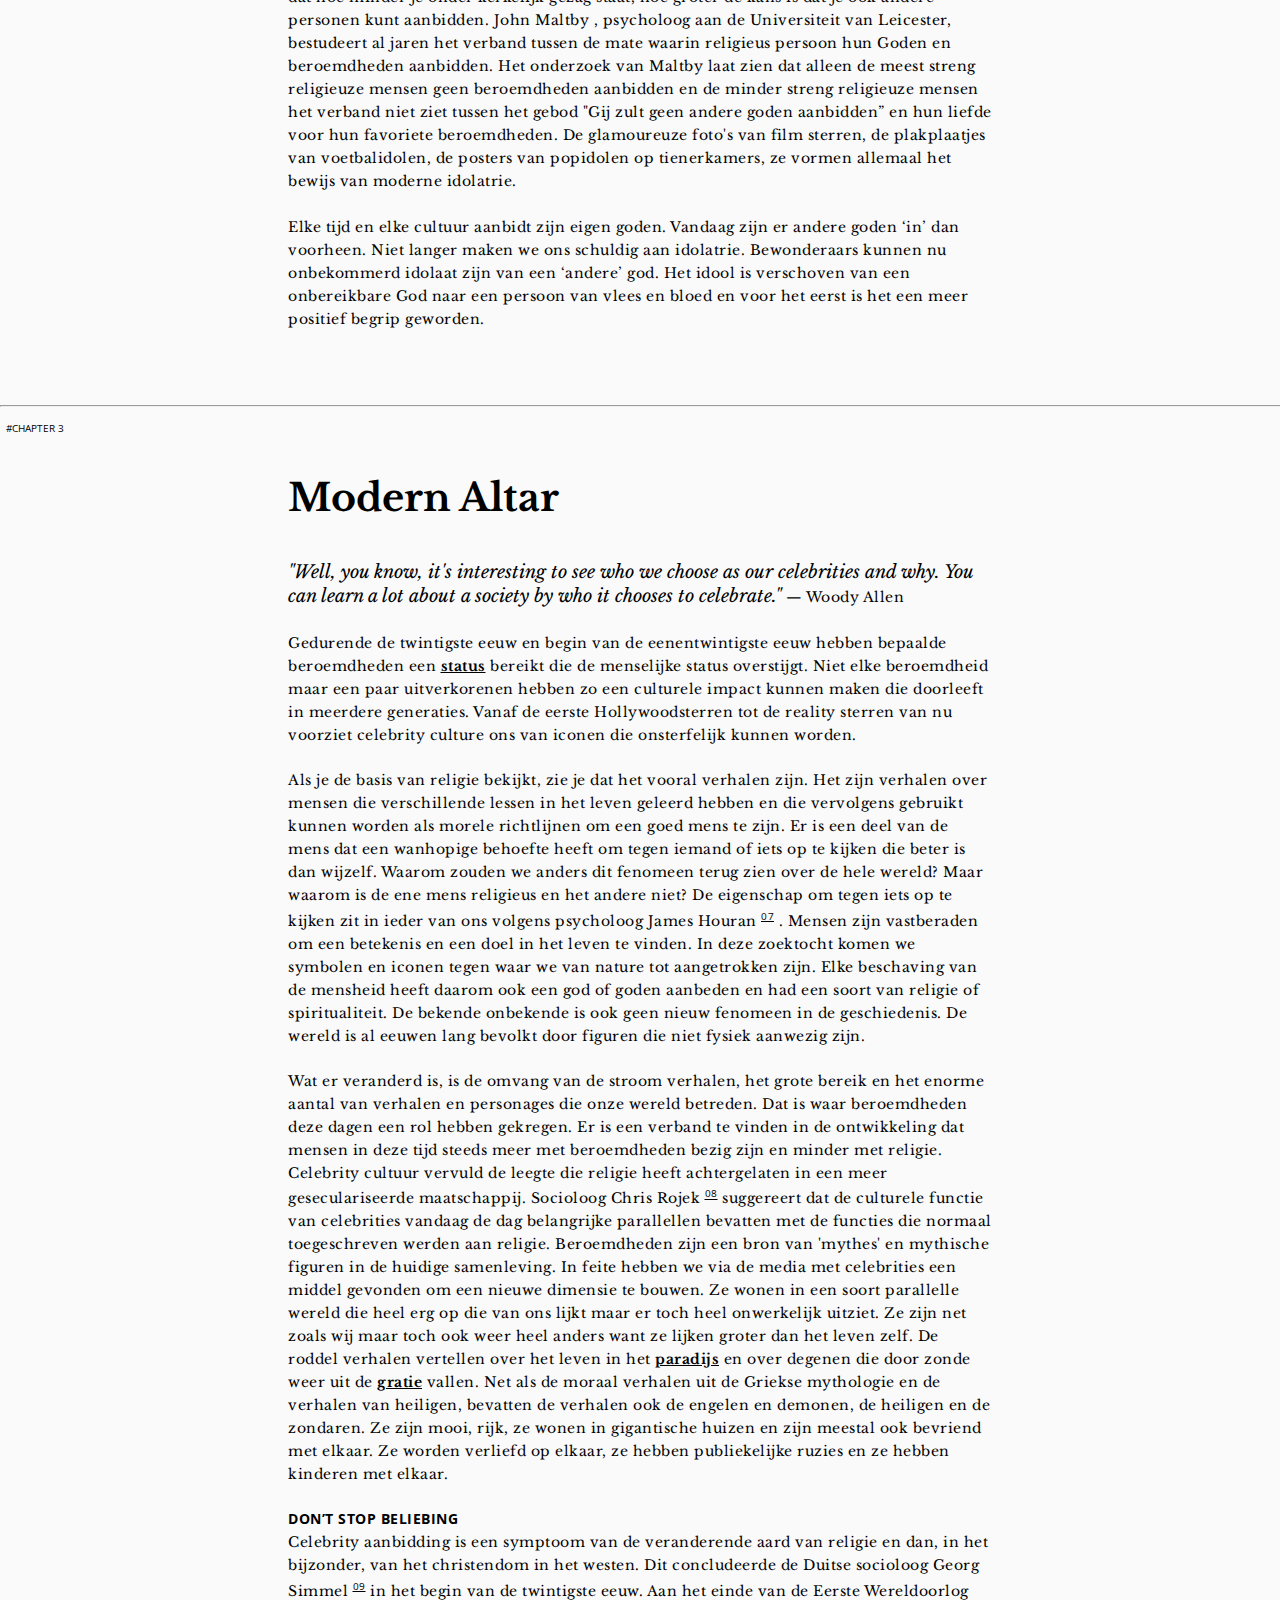
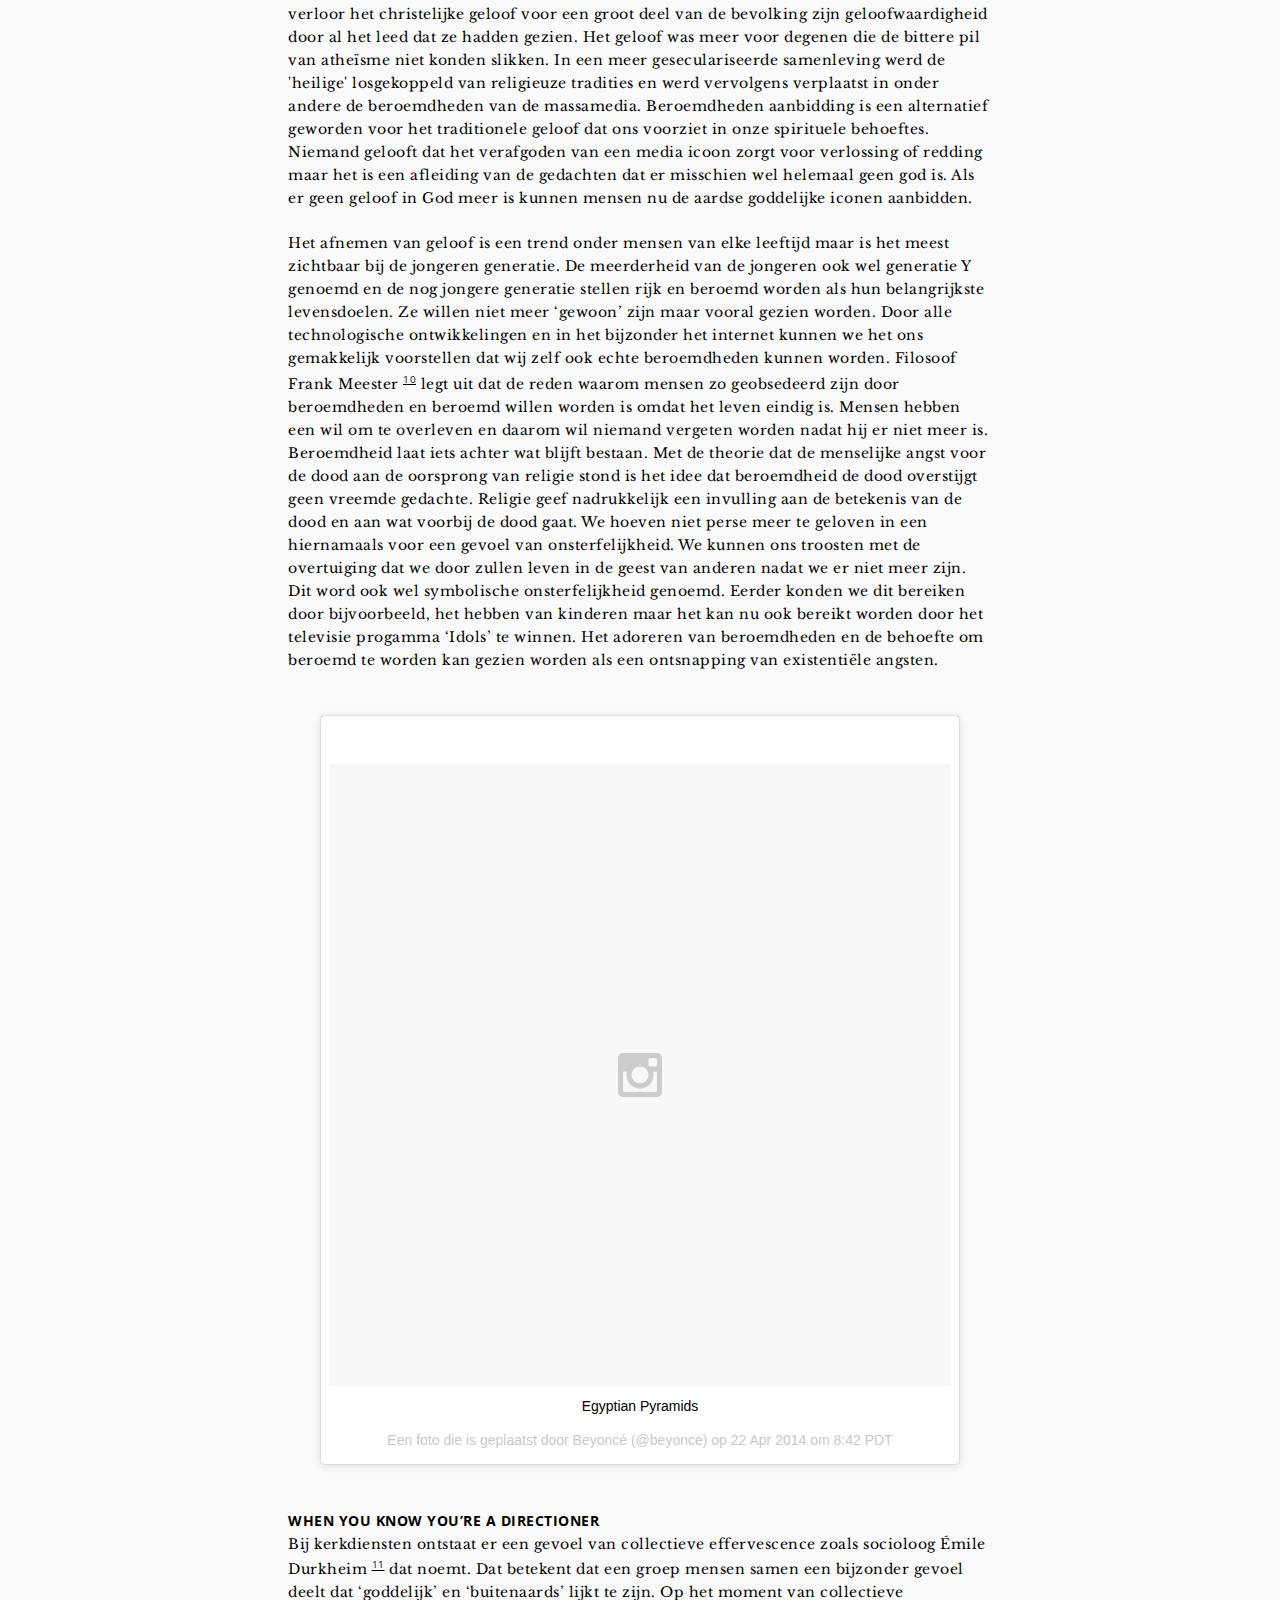
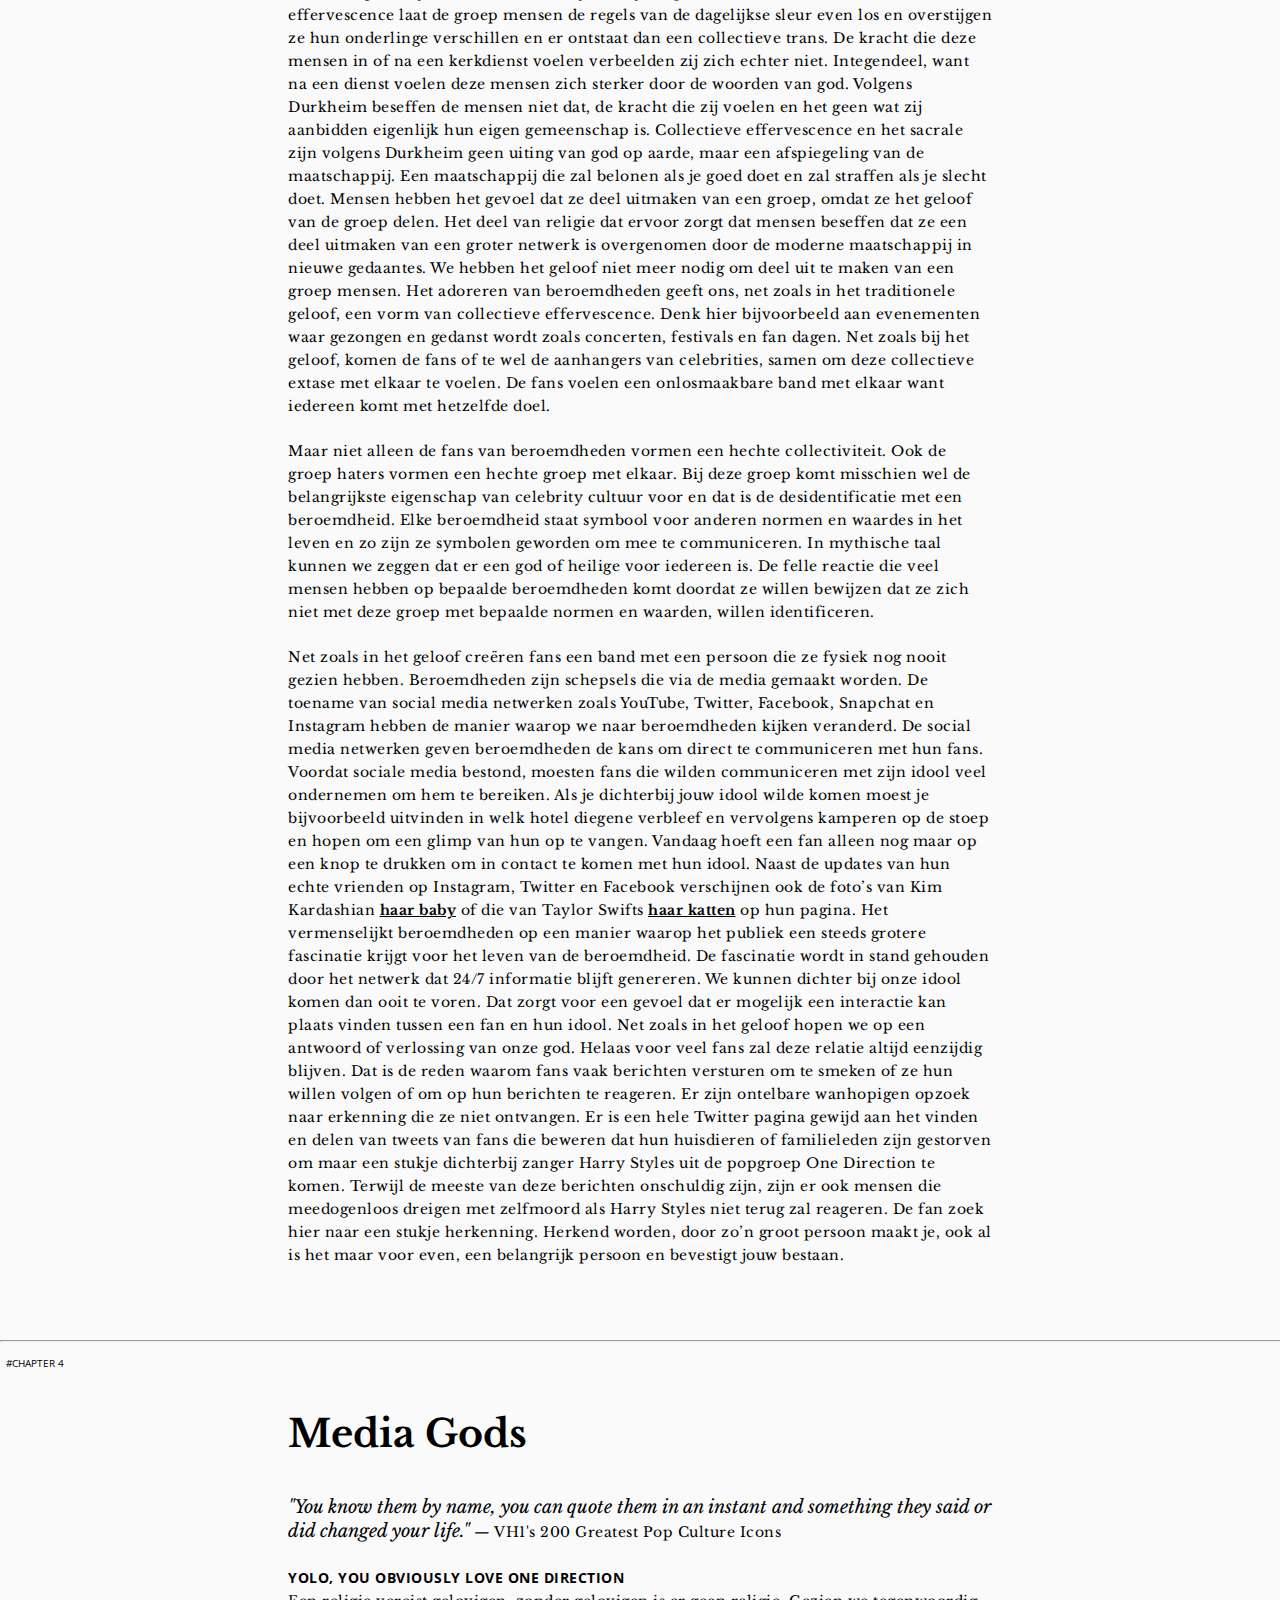
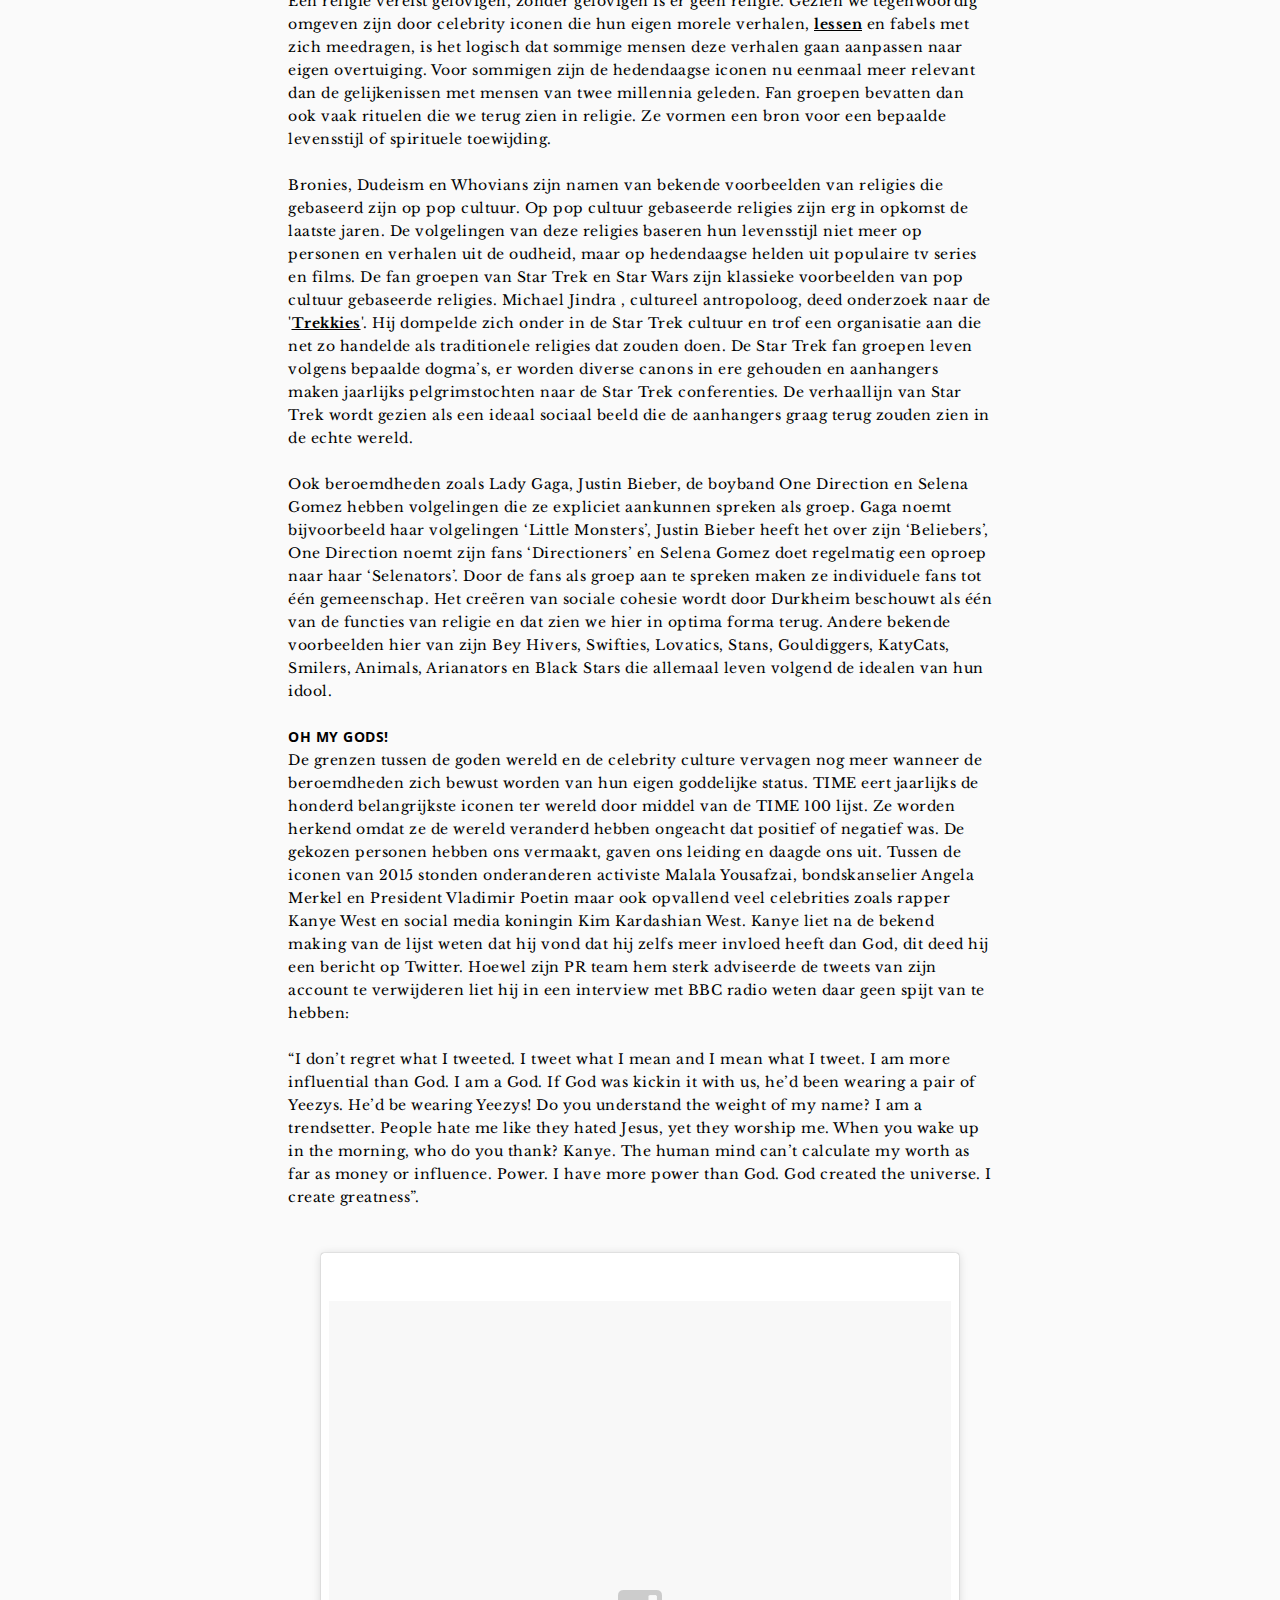
==== commit 43a5e7b9: "font change" ====
--- a/index.html
+++ b/index.html
@@ -47,9 +47,9 @@
 <br>
 <blockquote class="instagram-media" data-instgrm-captioned data-instgrm-version="6" style=" background:#FFF; border:0; border-radius:3px; box-shadow:0 0 1px 0 rgba(0,0,0,0.5),0 1px 10px 0 rgba(0,0,0,0.15); margin: 1px; max-width:658px; padding:0; width:99.375%; width:-webkit-calc(100% - 2px); width:calc(100% - 2px);"><div style="padding:8px;">  <img src="kendal.png" alt="Mountain View" style="width:100%;height:<img src="pic_mountain.jpg" alt="Mountain View" style="width:304px;height:228px;">
 ;">
-</div> <p style=" margin:2px 0 0 0; padding:0 4px;"> <a href="https://www.instagram.com/p/3H0-Yqjo7u/" style=" color:#000; font-family:Arial,sans-serif; font-size:14px; font-style:normal; font-weight:normal; line-height:17px; text-decoration:none; word-wrap:break-word;" target="_blank"><h12>🙏 I AM A GOD! ‍🙌 </h12></a></p> <p style=" color:black; font-family:Arial,sans-serif; font-size:14px; line-height:17px; margin-bottom:0; margin-top:8px; overflow:hidden; padding:8px 0 7px; text-align:center; text-overflow:ellipsis; white-space:nowrap;">Bachelor Thesis by Lisa Moret, 2016 KABK Graphic Design <br>
-<a font-family:Arial,sans-serif; font-size:14px; line-height:17px;" href="IAMAGOD-LISAMORET_TEXT.pdf"> <b> TEXT PDF </b></a>|
-<a font-family:Arial,sans-serif; font-size:14px; line-height:17px;" href="IAMAGOD-LISAMORET_WEB.pdf"> <b> WEB PDF</b></a>
+</div> <p style=" margin:2px 0 0 0; padding:0 4px;"> <a href="https://www.instagram.com/p/3H0-Yqjo7u/" style=" color:#000; font-family:Arial,sans-serif; font-size:14px; font-style:normal; font-weight:normal; line-height:17px; text-decoration:none; word-wrap:break-word;" target="_blank"><h12>🙏 I AM A GOD! ‍🙌 </h12></a></p> <p style=" color:black; font-family:Libre Baskerville,sans-serif; font-size:13px; line-height:17px; margin-bottom:0; margin-top:8px; overflow:hidden; padding:8px 0 7px; text-align:center; text-overflow:ellipsis; white-space:nowrap;">Bachelor Thesis by Lisa Moret, 2016 KABK Graphic Design <br>
+<a font-family:Libre Baskerville,sans-serif; font-size:14px; line-height:17px;" href="IAMAGOD-LISAMORET_TEXT.pdf"> <b> TEXT PDF </b></a>or
+<a font-family:Libre Baskerville,sans-serif; font-size:14px; line-height:17px;" href="IAMAGOD-LISAMORET_WEB.pdf"> <b> WEB PDF</b></a>
 </p></div></blockquote>
 </div>
 <br>
@@ -61,7 +61,7 @@
 
 <div class="content">
 <div id="intro">
-<br>	
+<br>
 </div>
 <hr>
 <font size="1%"> 
@@ -78,7 +78,7 @@
 <t>Mensen kunnen niet alleen leven met geschreven idealen, ze hebben van nature iets nodig om die idealen op te projecteren. We hebben iemand nodig om tegen op te kijken en zo zijn beroemdheden meer dan alleen entertainment geworden. In een meer geseculariseerde maatschappij lijken vandaag de dag functies van beroemdheden belangrijke parallellen te bevatten met de functies en verschijnings vormen die normaal ook werden toegeschreven aan religie. De ‘bekende onbekende’ is daarom ook geen onbekend begrip in de geschiedenis. Vaker keken mensen op naar individuen die fysiek niet dichtbij aanwezig waren. Het lijkt er dus op alsof we vandaag de dag een nieuwe godenwereld in het leven hebben geroepen.</t></div>
 <br><br>
 <div align="center" id="INSTA">
-<blockquote class="instagram-media" data-instgrm-captioned data-instgrm-version="6" style=" background:#FFF; border:0; border-radius:3px; box-shadow:0 0 1px 0 rgba(0,0,0,0.5),0 1px 10px 0 rgba(0,0,0,0.15); margin: 1px; max-width:658px; padding:0; width:99.375%; width:-webkit-calc(100% - 2px); width:calc(100% - 2px);"><div style="padding:8px;"> <div style=" background:#F8F8F8; line-height:0; margin-top:40px; padding:50.0% 0; text-align:center; width:100%;"> <div style=" background:url([data-uri]); display:block; height:44px; margin:0 auto -44px; position:relative; top:-22px; width:44px;"></div></div> <p style=" margin:8px 0 0 0; padding:0 4px;"> <a href="https://www.instagram.com/p/38F_b0OSxI/" style=" color:#000; font-family:Arial,sans-serif; font-size:14px; font-style:normal; font-weight:normal; line-height:17px; text-decoration:none; word-wrap:break-word;" target="_blank">👨‍👩‍👧hoi</a></p> <p style=" color:#c9c8cd; font-family:Arial,sans-serif; font-size:14px; line-height:17px; margin-bottom:0; margin-top:8px; overflow:hidden; padding:8px 0 7px; text-align:center; text-overflow:ellipsis; white-space:nowrap;">Een foto die is geplaatst door Kim Kardashian West (@kimkardashian) op <time style=" font-family:Arial,sans-serif; font-size:14px; line-height:17px;" datetime="2015-06-15T06:00:29+00:00">14 Jun 2015 om 11:00 PDT</time></p></div></blockquote></div>
+<blockquote class="instagram-media" data-instgrm-captioned data-instgrm-version="6" style=" background:#FFF; border:0; border-radius:3px; box-shadow:0 0 1px 0 rgba(0,0,0,0.5),0 1px 10px 0 rgba(0,0,0,0.15); margin: 1px; max-width:658px; padding:0; width:99.375%; width:-webkit-calc(100% - 2px); width:calc(100% - 2px);"><div style="padding:8px;"> <div style=" background:#F8F8F8; line-height:0; margin-top:40px; padding:50.0% 0; text-align:center; width:100%;"> <div style=" background:url([data-uri]); display:block; height:44px; margin:0 auto -44px; position:relative; top:-22px; width:44px;"></div></div> <p style=" margin:8px 0 0 0; padding:0 4px;"> <a href="https://www.instagram.com/p/38F_b0OSxI/" style=" color:#000; font-family:Arial,sans-serif; font-size:14px; font-style:normal; font-weight:normal; line-height:17px; text-decoration:none; word-wrap:break-word;" target="_blank">👨‍👩‍👧</a></p> <p style=" color:#c9c8cd; font-family:Arial,sans-serif; font-size:14px; line-height:17px; margin-bottom:0; margin-top:8px; overflow:hidden; padding:8px 0 7px; text-align:center; text-overflow:ellipsis; white-space:nowrap;">Een foto die is geplaatst door Kim Kardashian West (@kimkardashian) op <time style=" font-family:Arial,sans-serif; font-size:14px; line-height:17px;" datetime="2015-06-15T06:00:29+00:00">14 Jun 2015 om 11:00 PDT</time></p></div></blockquote></div>
 <br><br>
 <div id="INTRODUCTION">
 <t>In een moderne wereld waar Kim Kardashian met haar man Kanye West, beter bekend als <span class="showhim"><b2>‘Yeezus’</b2><span class="showme"><blockquote class="instagram-media" data-instgrm-captioned data-instgrm-version="6" style=" background:#FFF; border:0; border-radius:3px; box-shadow:0 0 1px 0 rgba(0,0,0,0.5),0 1px 10px 0 rgba(0,0,0,0.15); margin: 1px; max-width:658px; padding:0; width:99.375%; width:-webkit-calc(100% - 2px); width:calc(100% - 2px);"><div style="padding:8px;"> <div style=" background:#F8F8F8; line-height:0; margin-top:40px; padding:50% 0; text-align:center; width:100%;"> <div style=" background:url([data-uri]); display:block; height:44px; margin:0 auto -44px; position:relative; top:-22px; width:44px;"></div></div> <p style=" margin:8px 0 0 0; padding:0 4px;"> <a href="https://www.instagram.com/p/aySmoArDuM/" style=" color:#000; font-family:Arial,sans-serif; font-size:14px; font-style:normal; font-weight:normal; line-height:17px; text-decoration:none; word-wrap:break-word;" target="_blank">Rolling Stone</a></p> <p style=" color:#c9c8cd; font-family:Arial,sans-serif; font-size:14px; line-height:17px; margin-bottom:0; margin-top:8px; overflow:hidden; padding:8px 0 7px; text-align:center; text-overflow:ellipsis; white-space:nowrap;">Een foto die is geplaatst door Yeezus. (@privatekanye) op <time style=" font-family:Arial,sans-serif; font-size:14px; line-height:17px;" datetime="2013-06-20T15:27:51+00:00">20 Jun 2013 om 8:27 PDT</time></p></div></blockquote></span></span>, hun pasgeboren zoontje <span class="showhim"><b2>‘Saint’</b2><span class="showme"><blockquote class="instagram-media" data-instgrm-captioned data-instgrm-version="6" style=" background:#FFF; border:0; border-radius:3px; box-shadow:0 0 1px 0 rgba(0,0,0,0.5),0 1px 10px 0 rgba(0,0,0,0.15); margin: 1px; max-width:658px; padding:0; width:99.375%; width:-webkit-calc(100% - 2px); width:calc(100% - 2px);"><div style="padding:8px;"> <div style=" background:#F8F8F8; line-height:0; margin-top:40px; padding:50.0% 0; text-align:center; width:100%;"> <div style=" background:url([data-uri]); display:block; height:44px; margin:0 auto -44px; position:relative; top:-22px; width:44px;"></div></div> <p style=" margin:8px 0 0 0; padding:0 4px;"> <a href="https://www.instagram.com/p/_AOoOwuSyf/" style=" color:#000; font-family:Arial,sans-serif; font-size:14px; font-style:normal; font-weight:normal; line-height:17px; text-decoration:none; word-wrap:break-word;" target="_blank">SAINT WEST</a></p> <p style=" color:#c9c8cd; font-family:Arial,sans-serif; font-size:14px; line-height:17px; margin-bottom:0; margin-top:8px; overflow:hidden; padding:8px 0 7px; text-align:center; text-overflow:ellipsis; white-space:nowrap;">Een foto die is geplaatst door Kim Kardashian West (@kimkardashian) op <time style=" font-family:Arial,sans-serif; font-size:14px; line-height:17px;" datetime="2015-12-07T20:12:41+00:00">7 Dec 2015 om 12:12 PST</time></p></div></blockquote></span></span> genoemd hebben en fans van Justin Bieber zich ‘Beliebers’ noemen, kunnen we zien dat religieuze symbolen nog steeds gebruikt worden en grenzen tussen religie en celebrity cultuur aan het vervagen zijn. Religie is iets wat altijd zeer serieus genomen wordt in tegenstelling tot de celebrity cultuur die in de meeste gevallen totaal niet serieus genomen wordt, in deze scriptie zal de extreme vergelijking gemaakt worden tussen religie en beroemdheden om te laten zien dat celebrity cultuur wellicht helemaal niet zo ‘inhoudsloos’ is als sommige mensen zullen denken en wellicht kunnen we op het einde concluderen dat beroemdheden een nieuwe bron van <span class="showhim"><b2>mythes</b2><span class="showme"><blockquote class="instagram-media" data-instgrm-captioned data-instgrm-version="6" style=" background:#FFF; border:0; border-radius:3px; box-shadow:0 0 1px 0 rgba(0,0,0,0.5),0 1px 10px 0 rgba(0,0,0,0.15); margin: 1px; max-width:658px; padding:0; width:99.375%; width:-webkit-calc(100% - 2px); width:calc(100% - 2px);"><div style="padding:8px;"> <div style=" background:#F8F8F8; line-height:0; margin-top:40px; padding:50.0% 0; text-align:center; width:100%;"> <div style=" background:url([data-uri]); display:block; height:44px; margin:0 auto -44px; position:relative; top:-22px; width:44px;"></div></div> <p style=" margin:8px 0 0 0; padding:0 4px;"> <a href="https://www.instagram.com/p/BBDUz2_RCyV/" style=" color:#000; font-family:Arial,sans-serif; font-size:14px; font-style:normal; font-weight:normal; line-height:17px; text-decoration:none; word-wrap:break-word;" target="_blank">Head in the clouds with @justinbieber in #mycalvins. Photographed for the Spring 2016 Calvin Klein global advertising campaign by Tyrone Lebon.</a></p> <p style=" color:#c9c8cd; font-family:Arial,sans-serif; font-size:14px; line-height:17px; margin-bottom:0; margin-top:8px; overflow:hidden; padding:8px 0 7px; text-align:center; text-overflow:ellipsis; white-space:nowrap;">Een foto die is geplaatst door Calvin Klein (@calvinklein) op <time style=" font-family:Arial,sans-serif; font-size:14px; line-height:17px;" datetime="2016-01-27T18:07:12+00:00">27 Jan 2016 om 10:07 PST</time></p></div></blockquote></span></span> en <span class="showhim"><b2>mythische</b2><span class="showme"><blockquote class="instagram-media" data-instgrm-version="6" style=" background:#FFF; border:0; border-radius:3px; box-shadow:0 0 1px 0 rgba(0,0,0,0.5),0 1px 10px 0 rgba(0,0,0,0.15); margin: 1px; max-width:658px; padding:0; width:99.375%; width:-webkit-calc(100% - 2px); width:calc(100% - 2px);"><div style="padding:8px;"> <div style=" background:#F8F8F8; line-height:0; margin-top:40px; padding:50.0% 0; text-align:center; width:100%;"> <div style=" background:url([data-uri]); display:block; height:44px; margin:0 auto -44px; position:relative; top:-22px; width:44px;"></div></div><p style=" color:#c9c8cd; font-family:Arial,sans-serif; font-size:14px; line-height:17px; margin-bottom:0; margin-top:8px; overflow:hidden; padding:8px 0 7px; text-align:center; text-overflow:ellipsis; white-space:nowrap;"><a href="https://www.instagram.com/p/8obwuwIaif/" style=" color:#c9c8cd; font-family:Arial,sans-serif; font-size:14px; font-style:normal; font-weight:normal; line-height:17px; text-decoration:none;" target="_blank">Een video die is geplaatst door Perez Hilton (@theperezhilton)</a> op <time style=" font-family:Arial,sans-serif; font-size:14px; line-height:17px;" datetime="2015-10-09T21:22:52+00:00">9 Okt 2015 om 2:22 PDT</time></p></div></blockquote></span></span> figuren zijn geworden.</t><br><br>
--- a/css/style.css
+++ b/css/style.css
@@ -122,7 +122,7 @@
 	font-family: 'Libre Baskerville', serif;
 	font-weight: bold;
 	text-decoration: none;
-	font-size: 30px;
+	font-size: 35px;
 	letter-spacing: 1,5px;
 	letter-spacing: 0px;
 	font-stretch: expanded;
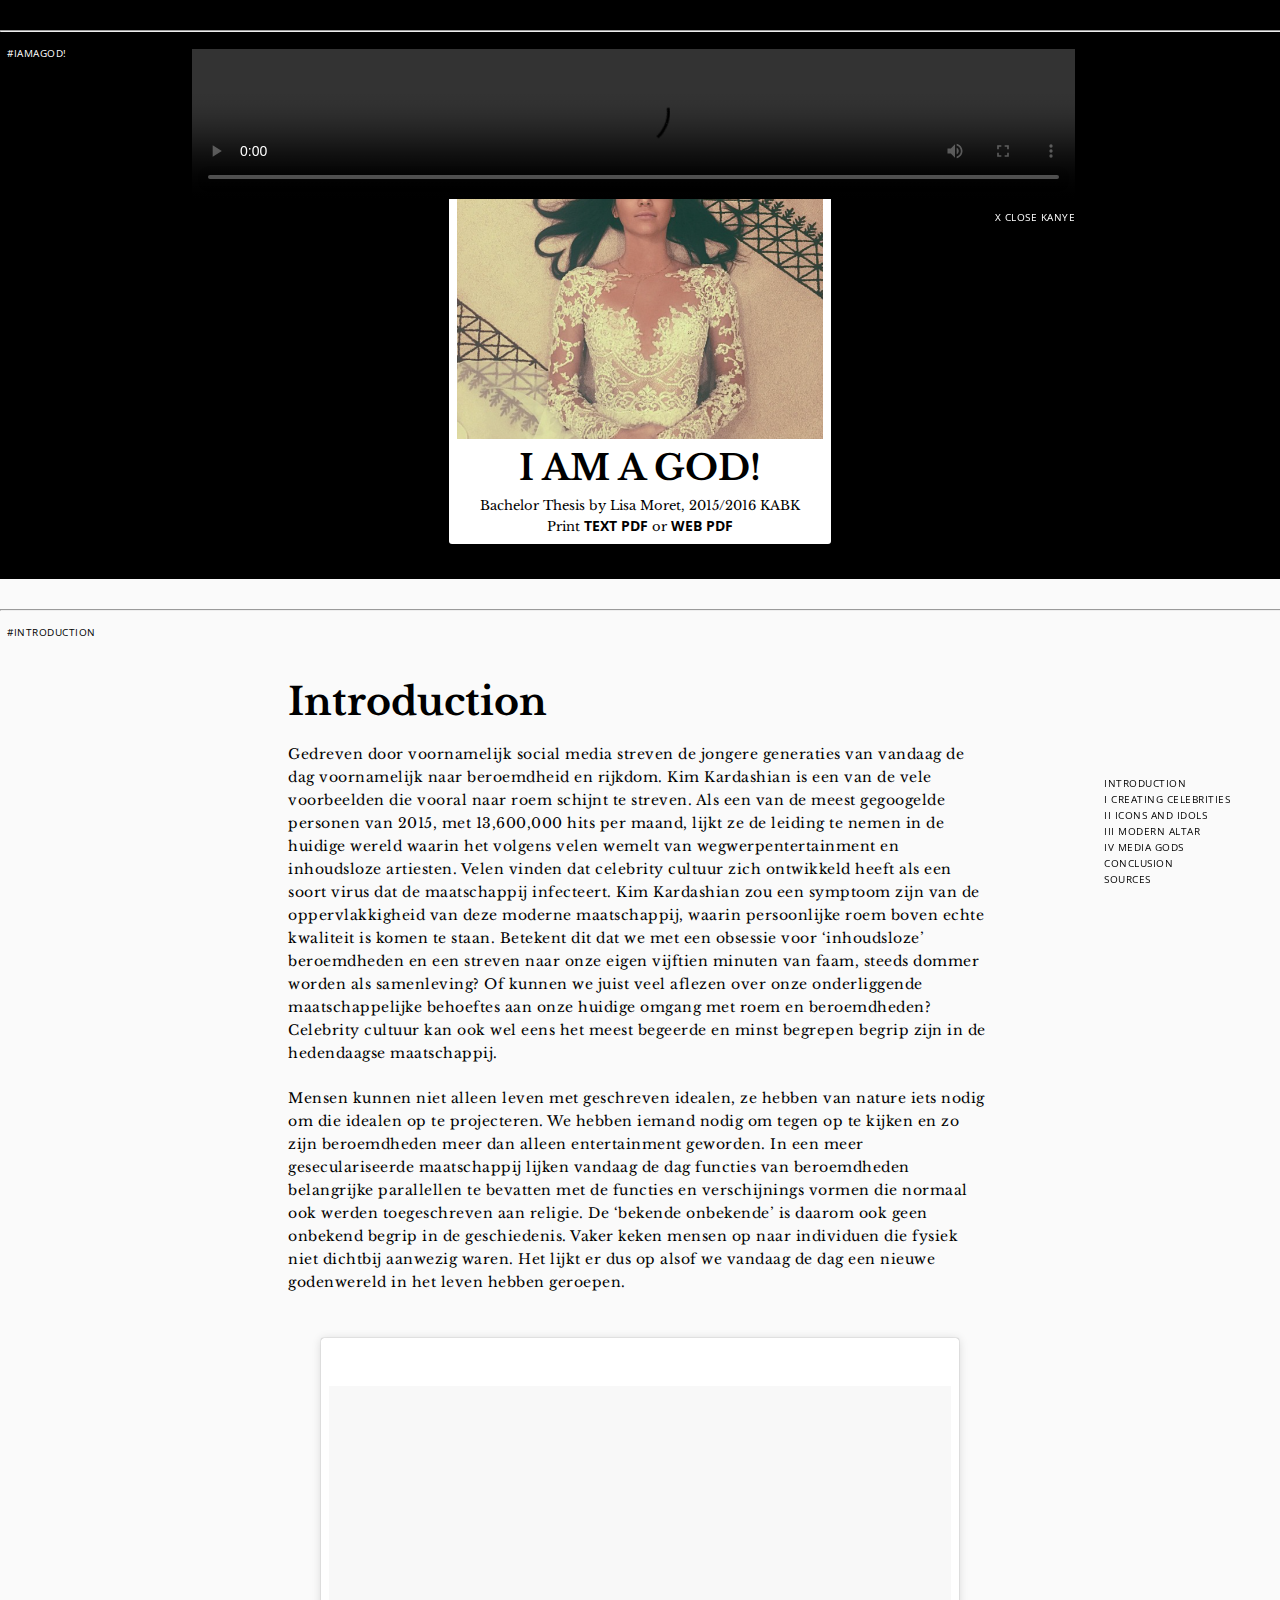
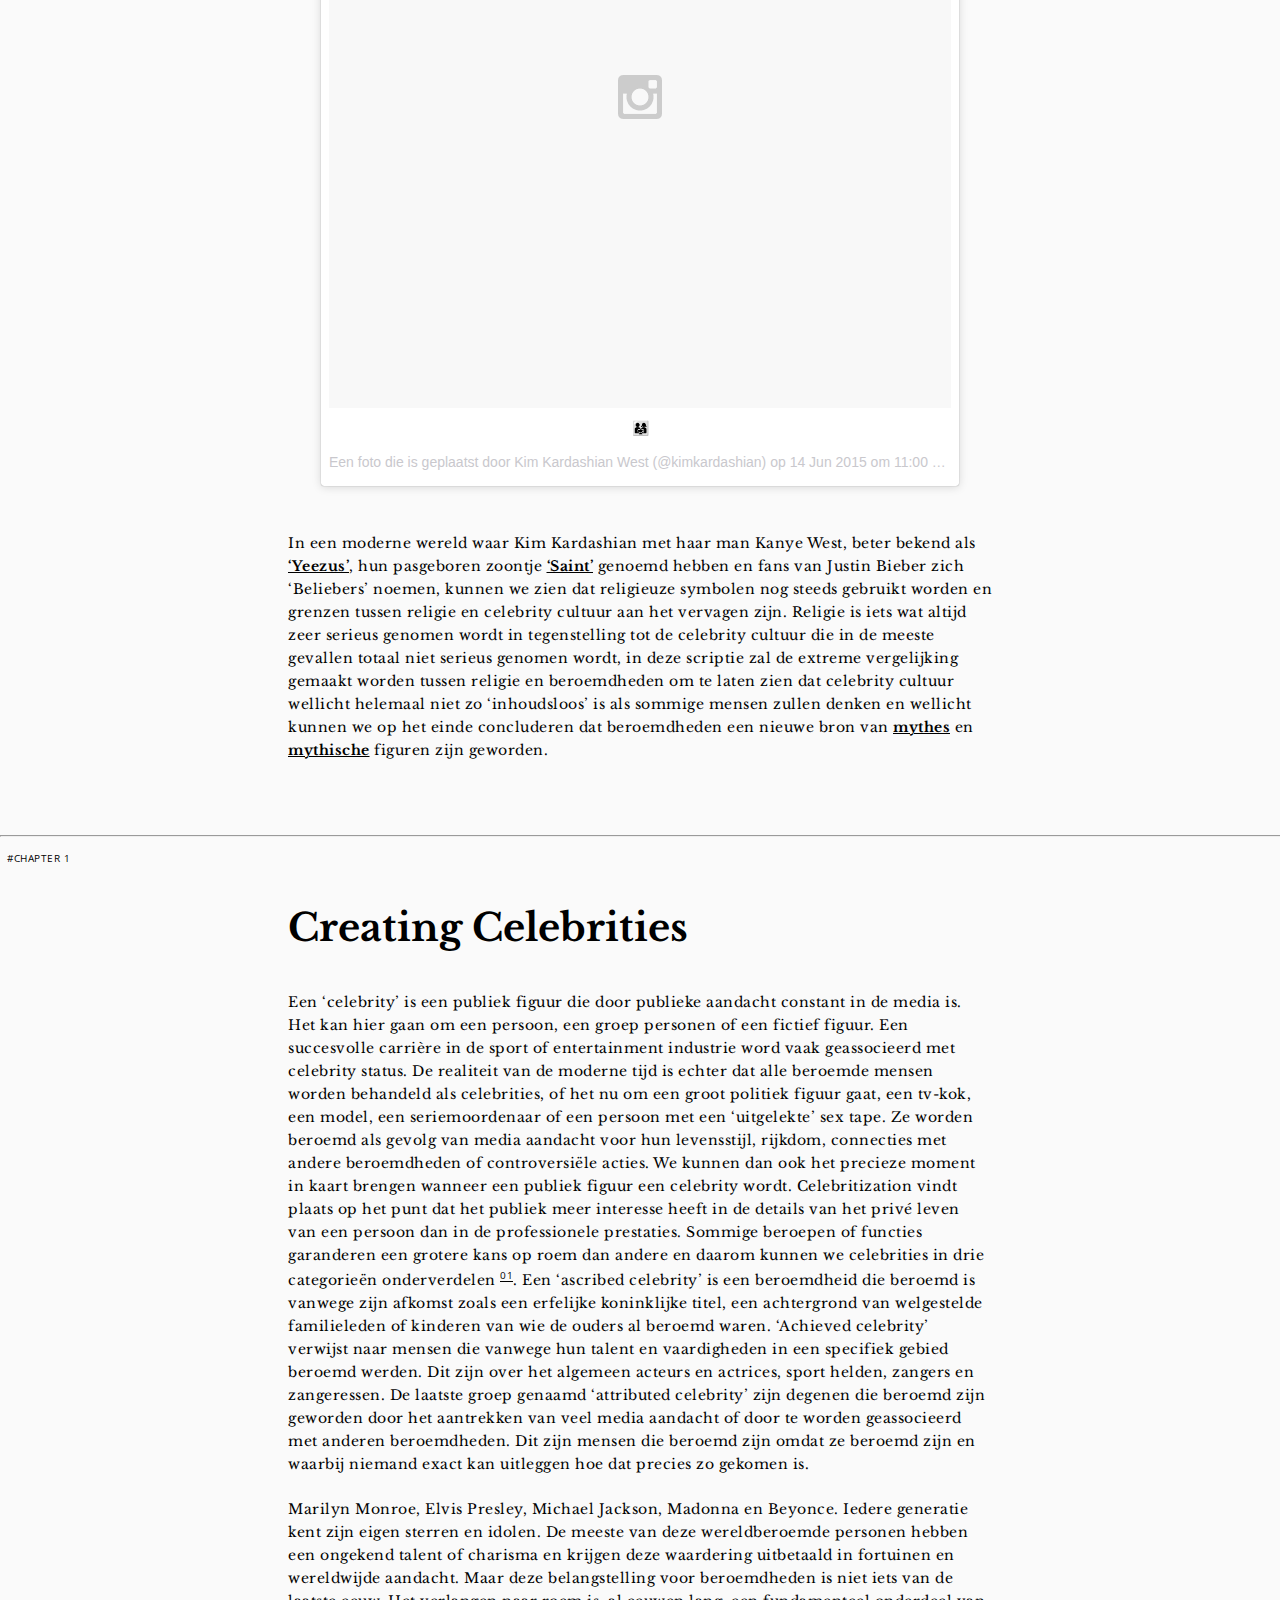
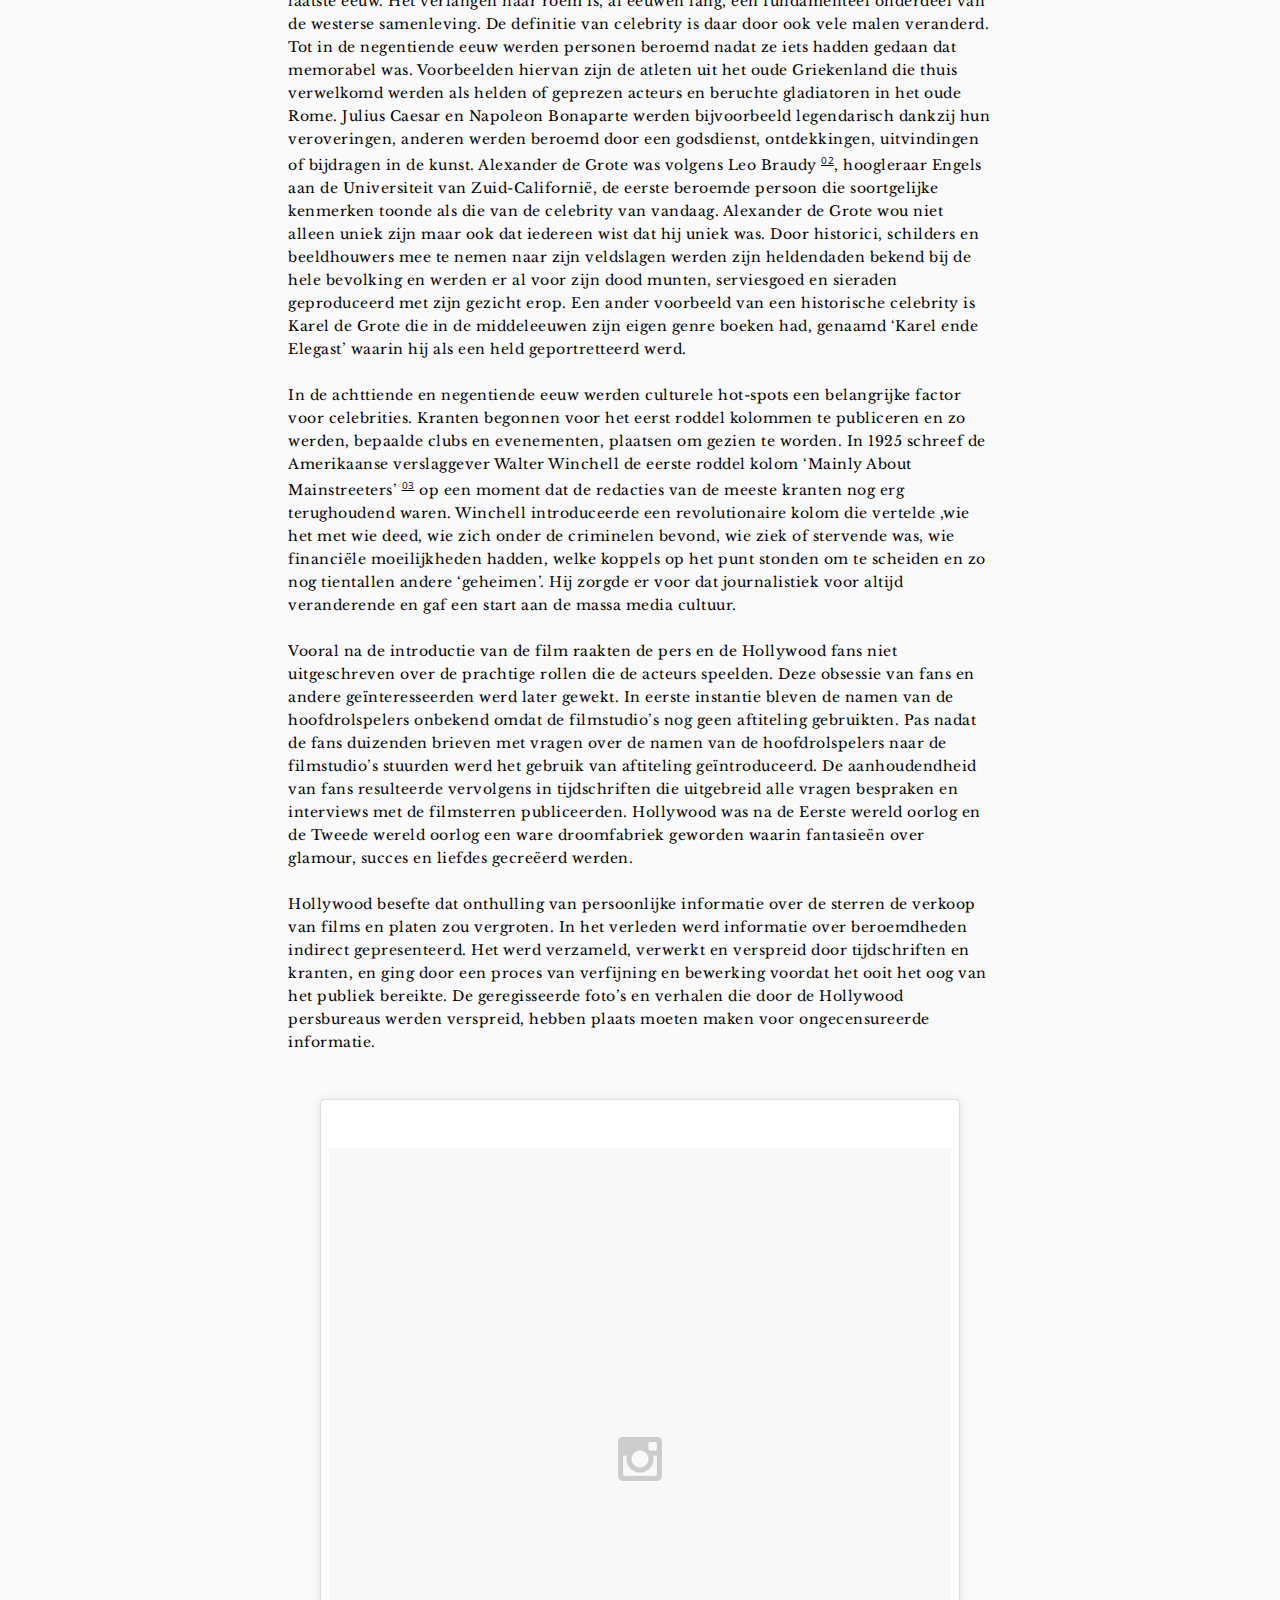
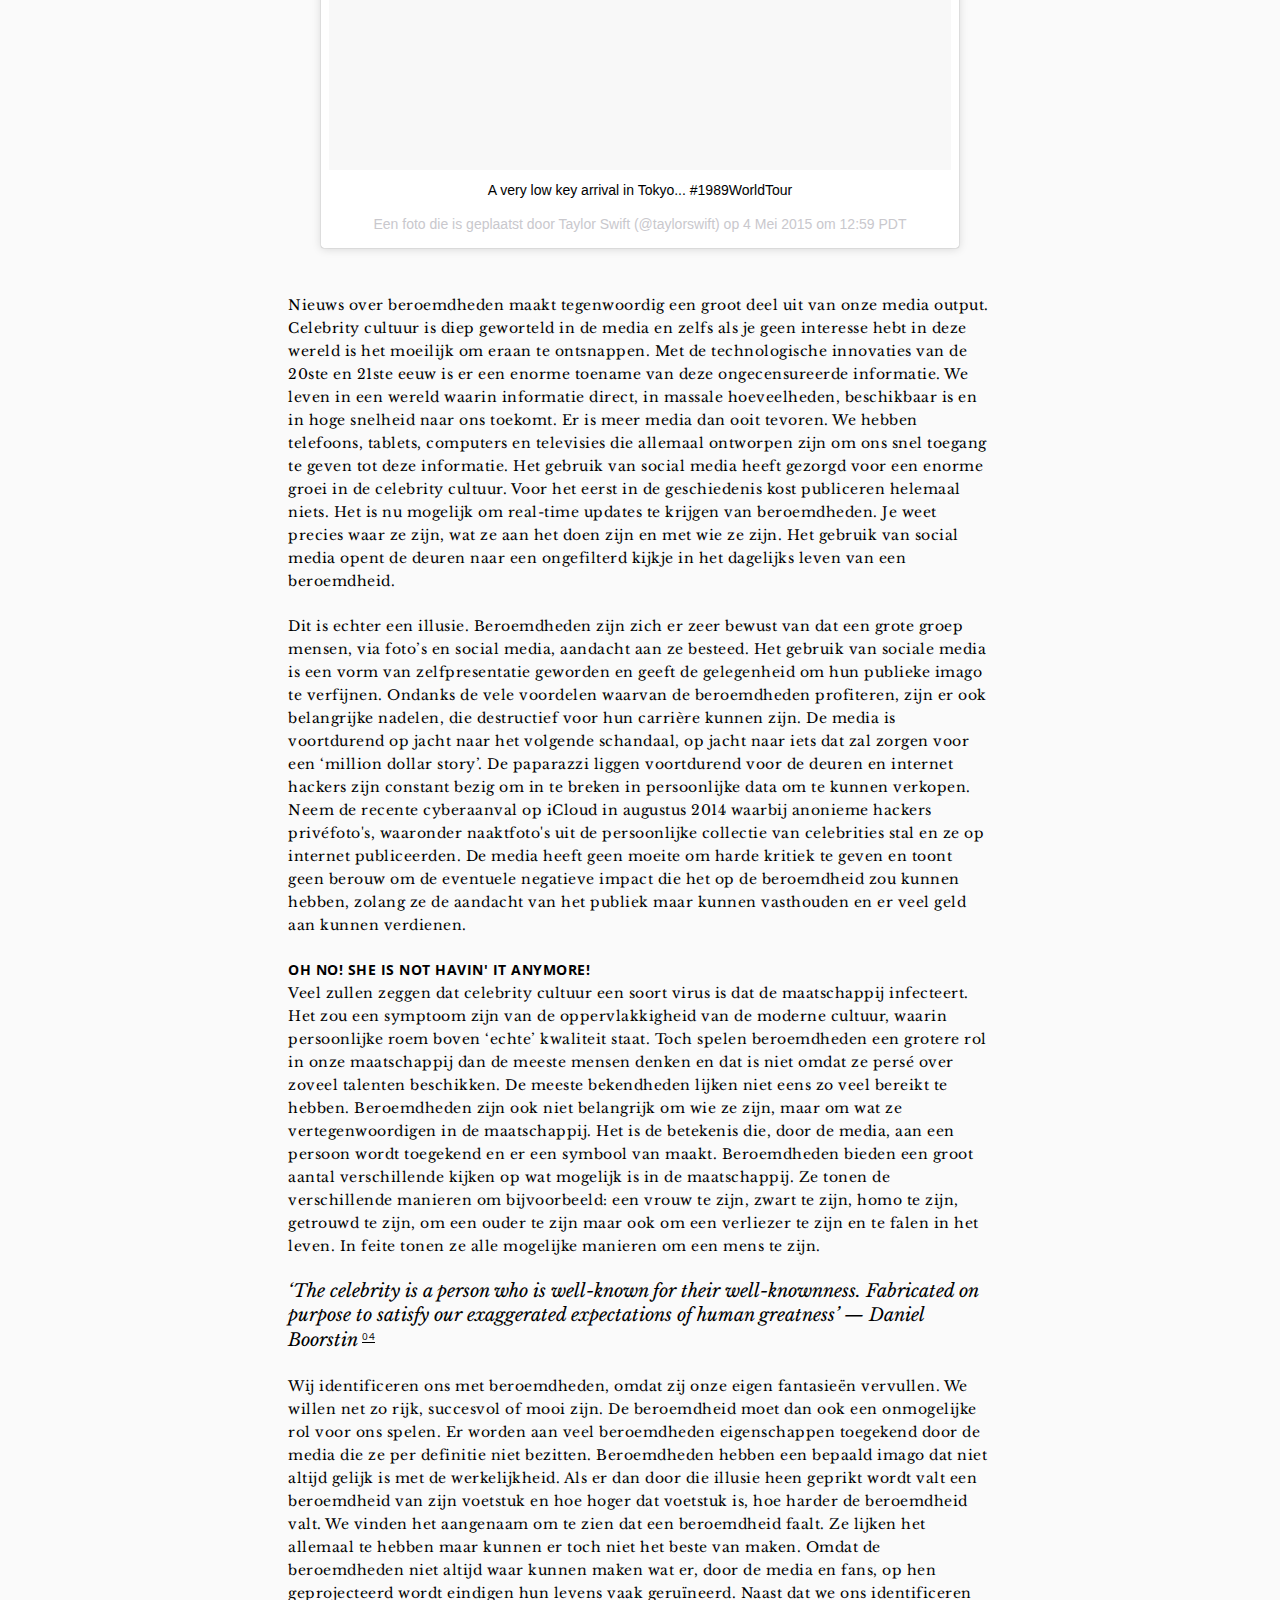
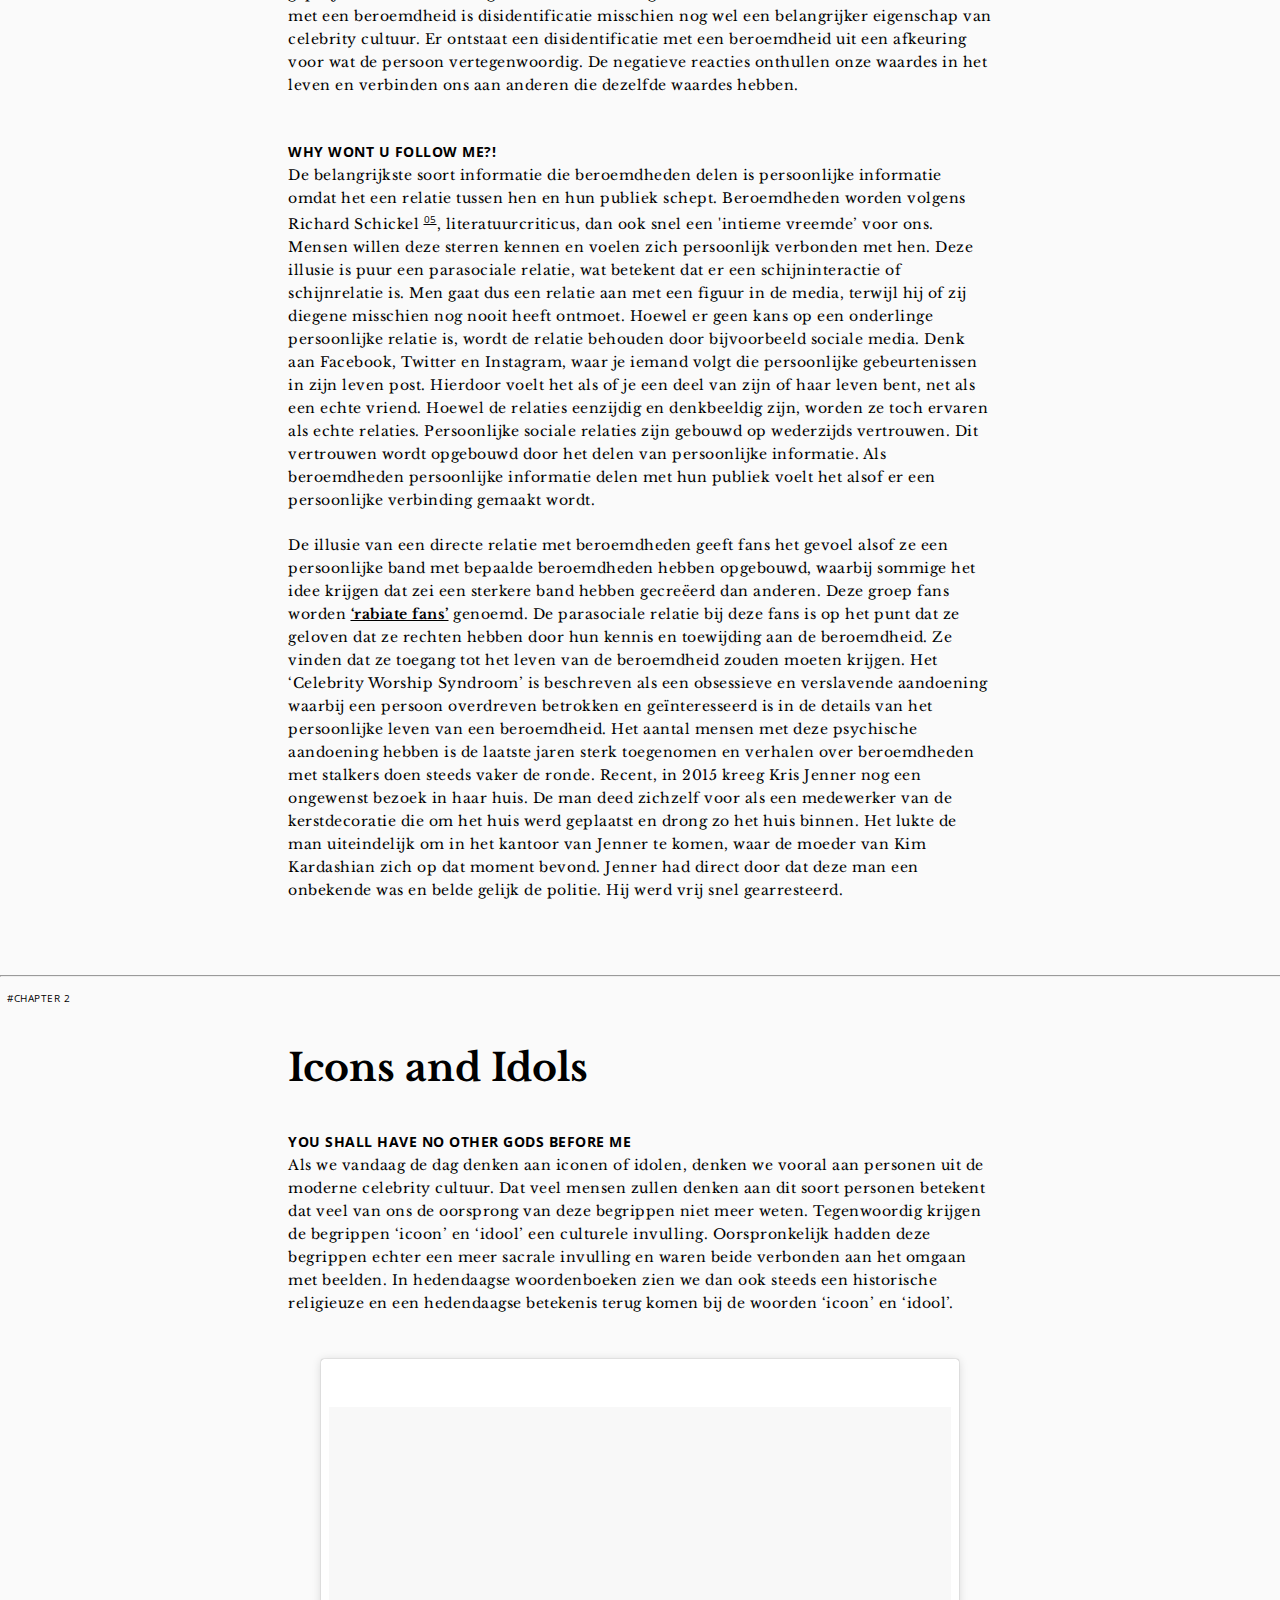
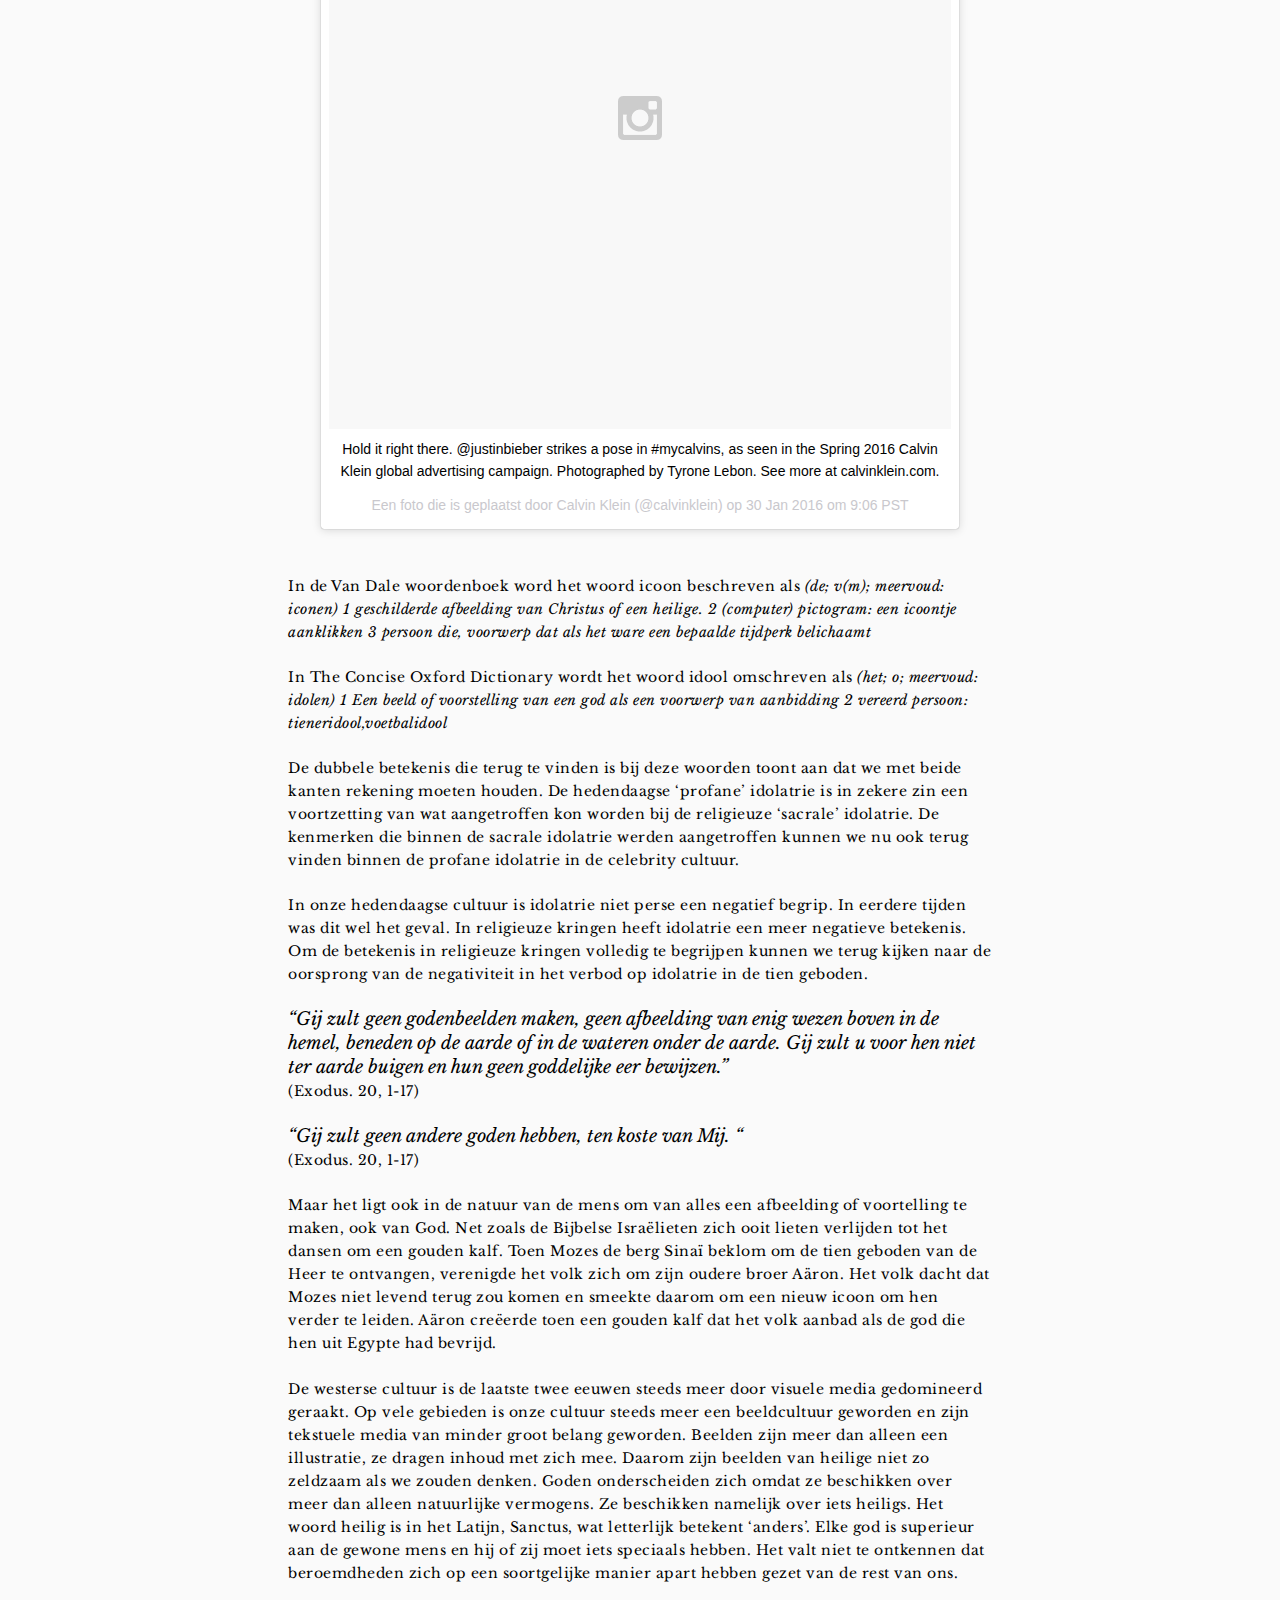
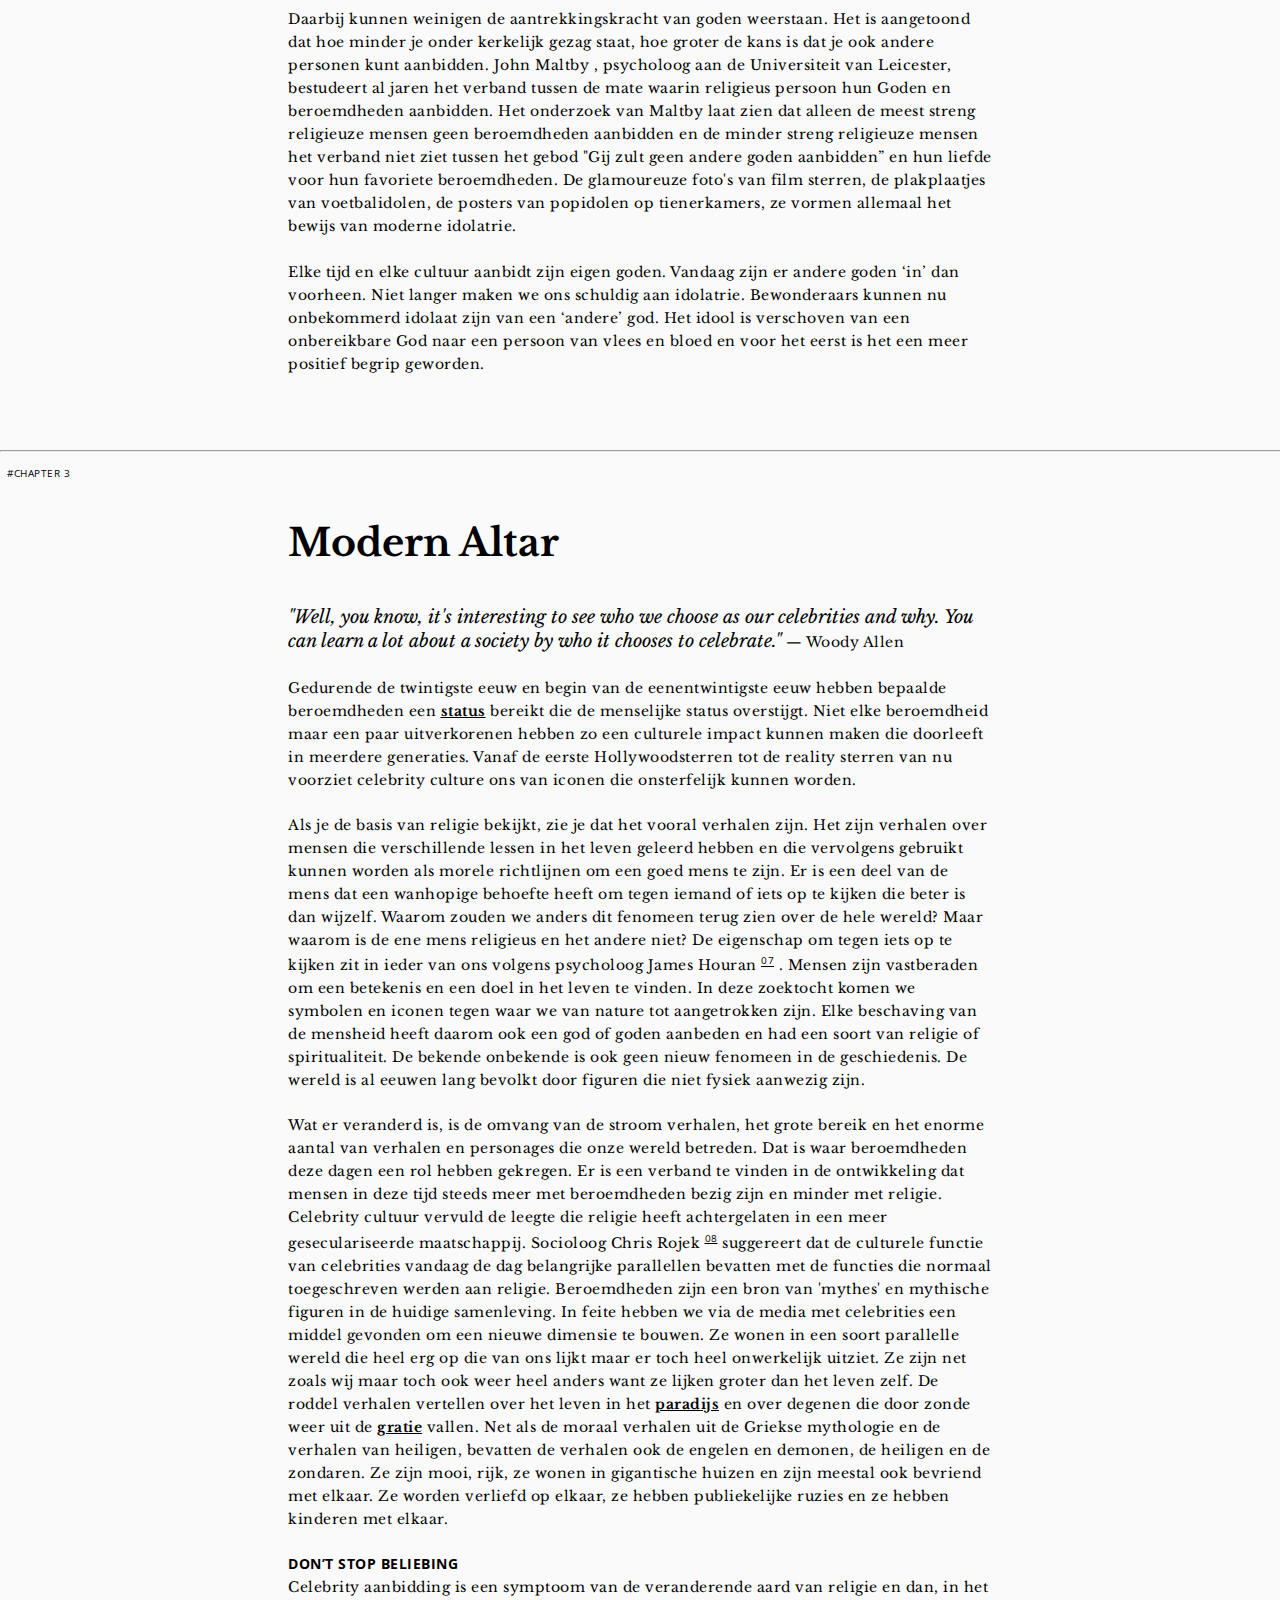
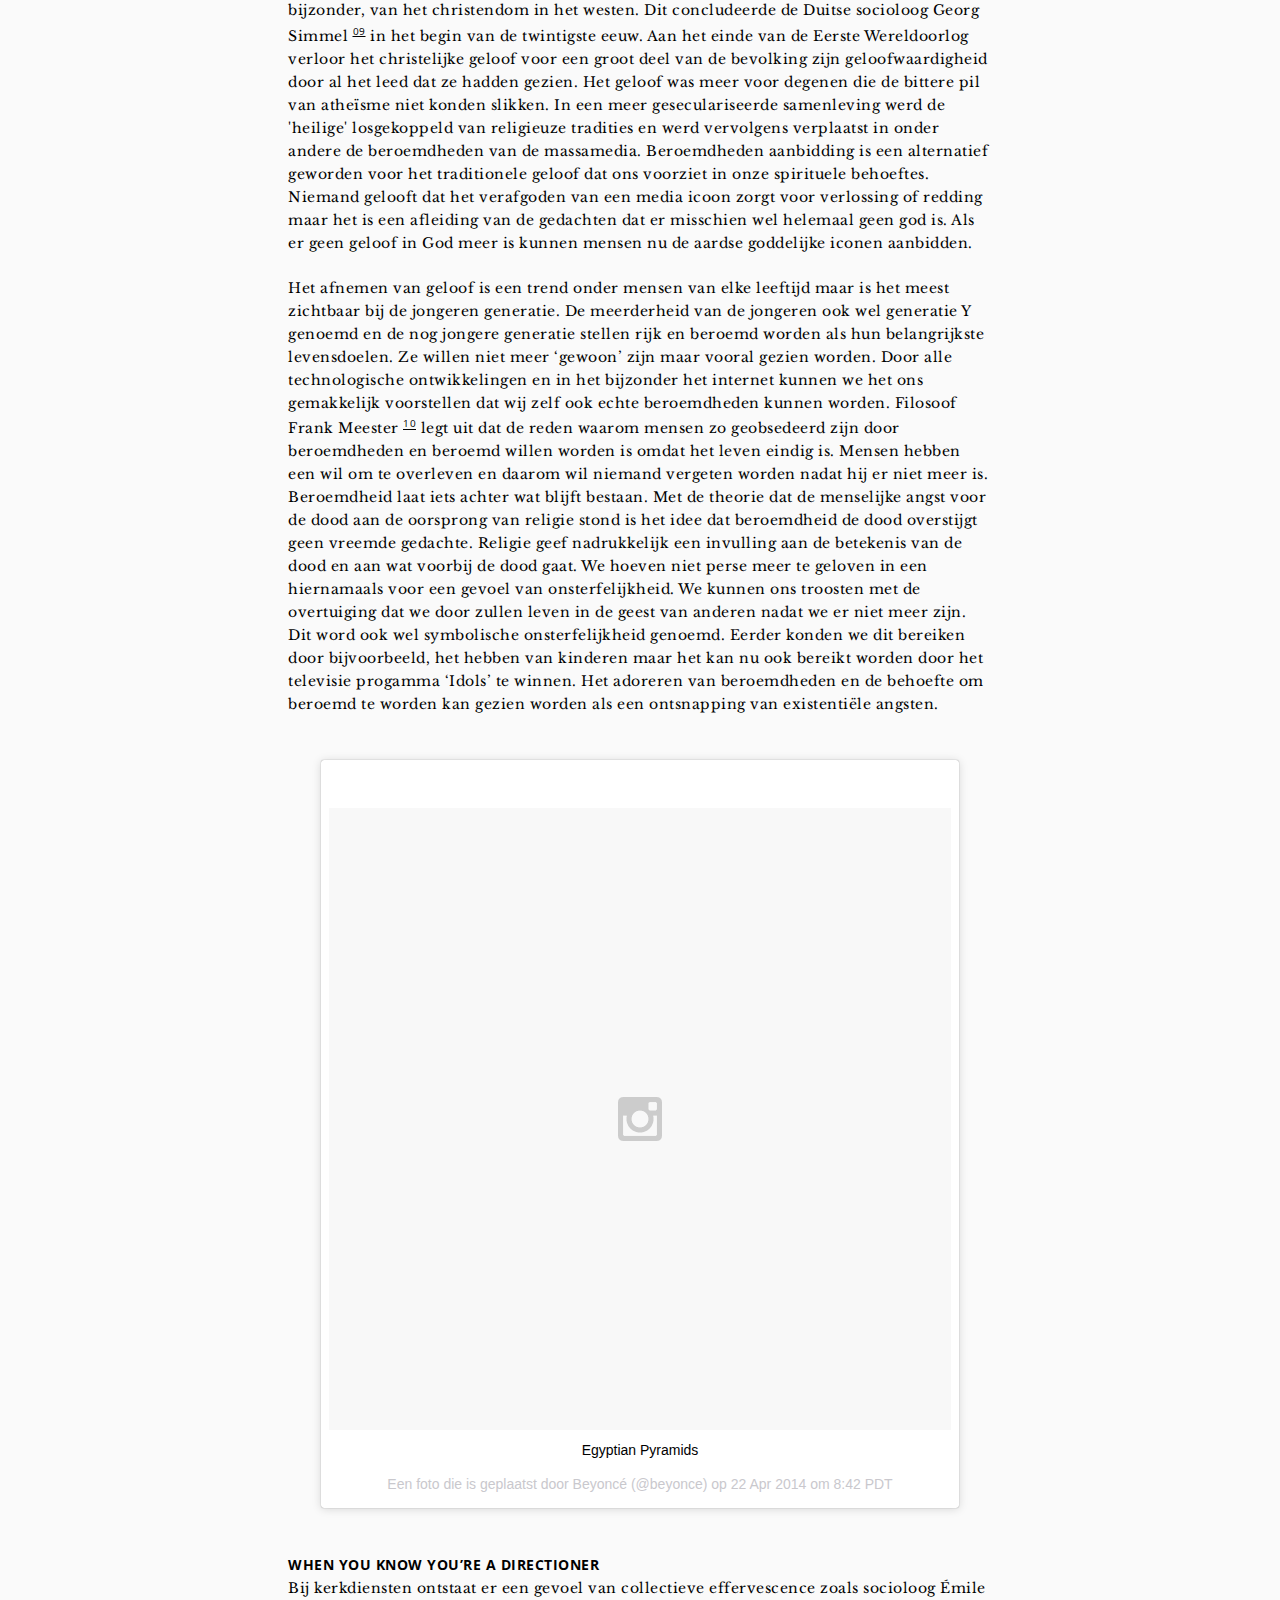
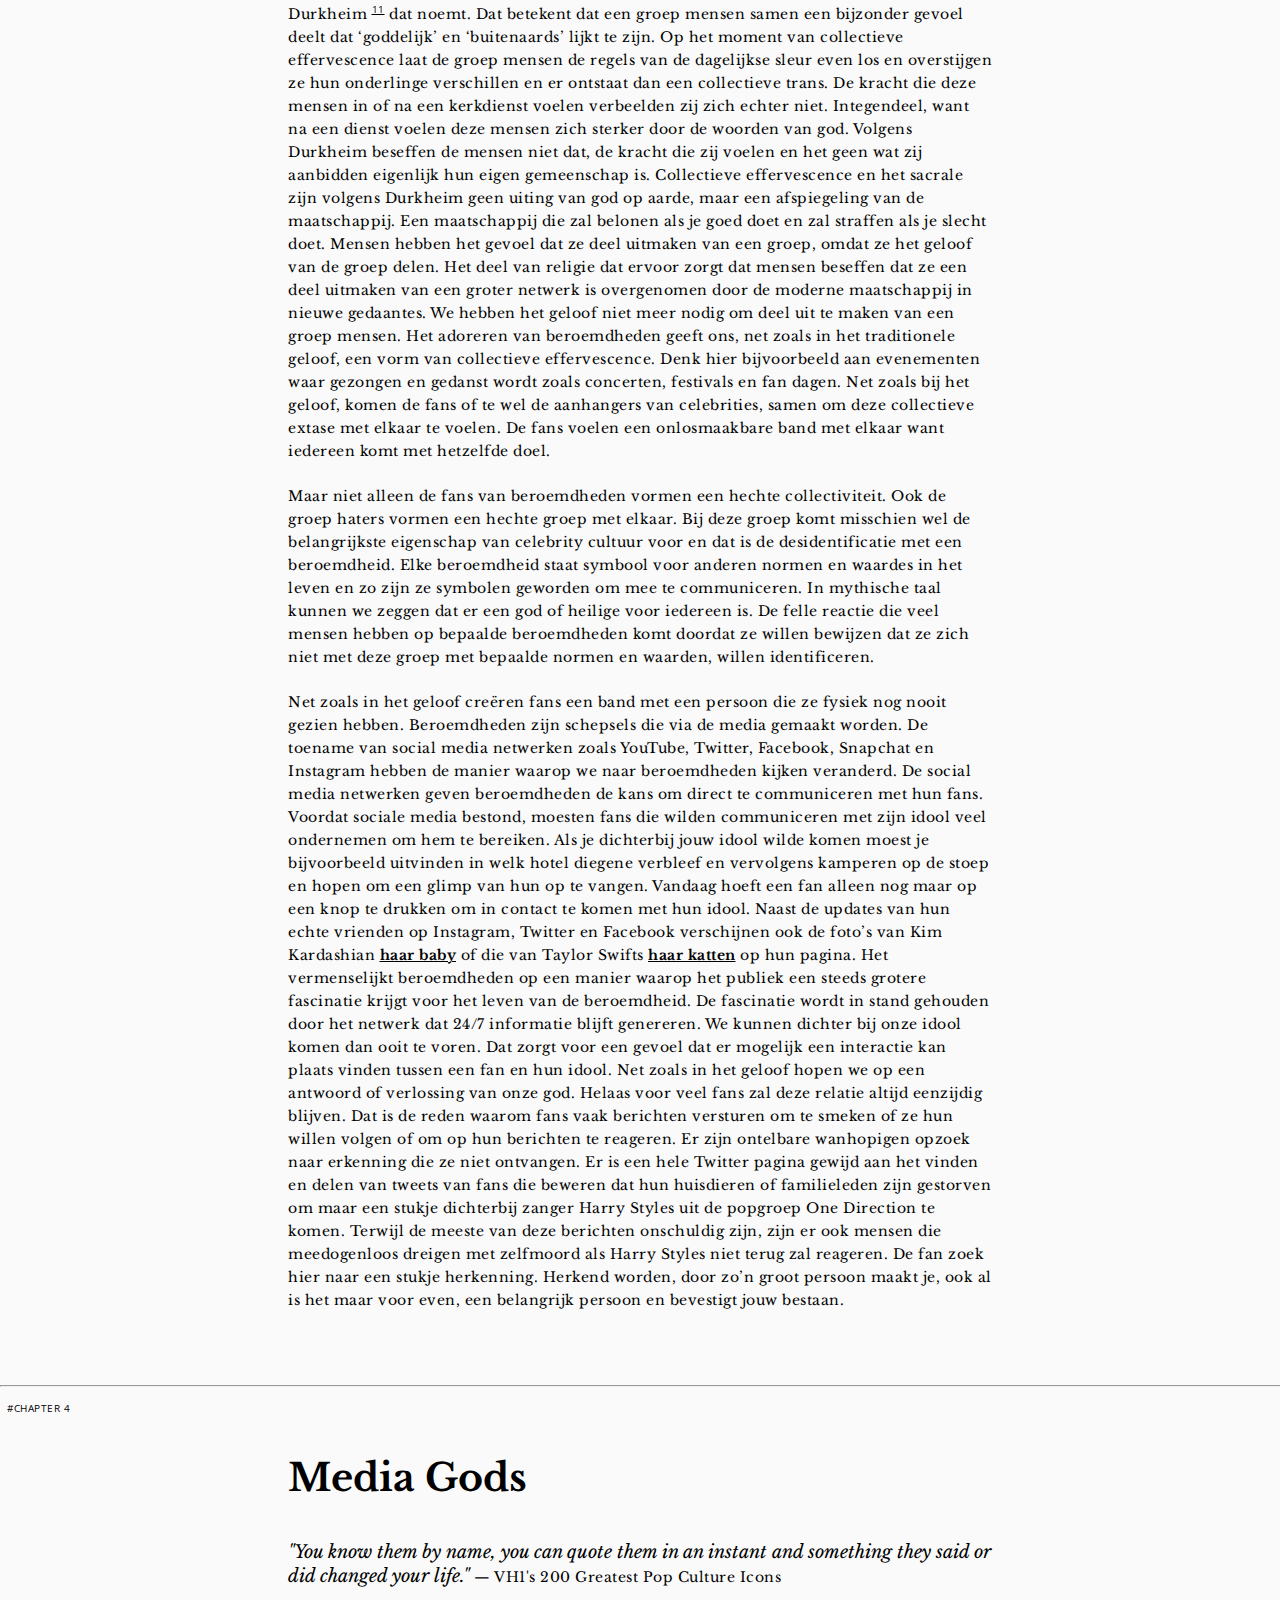
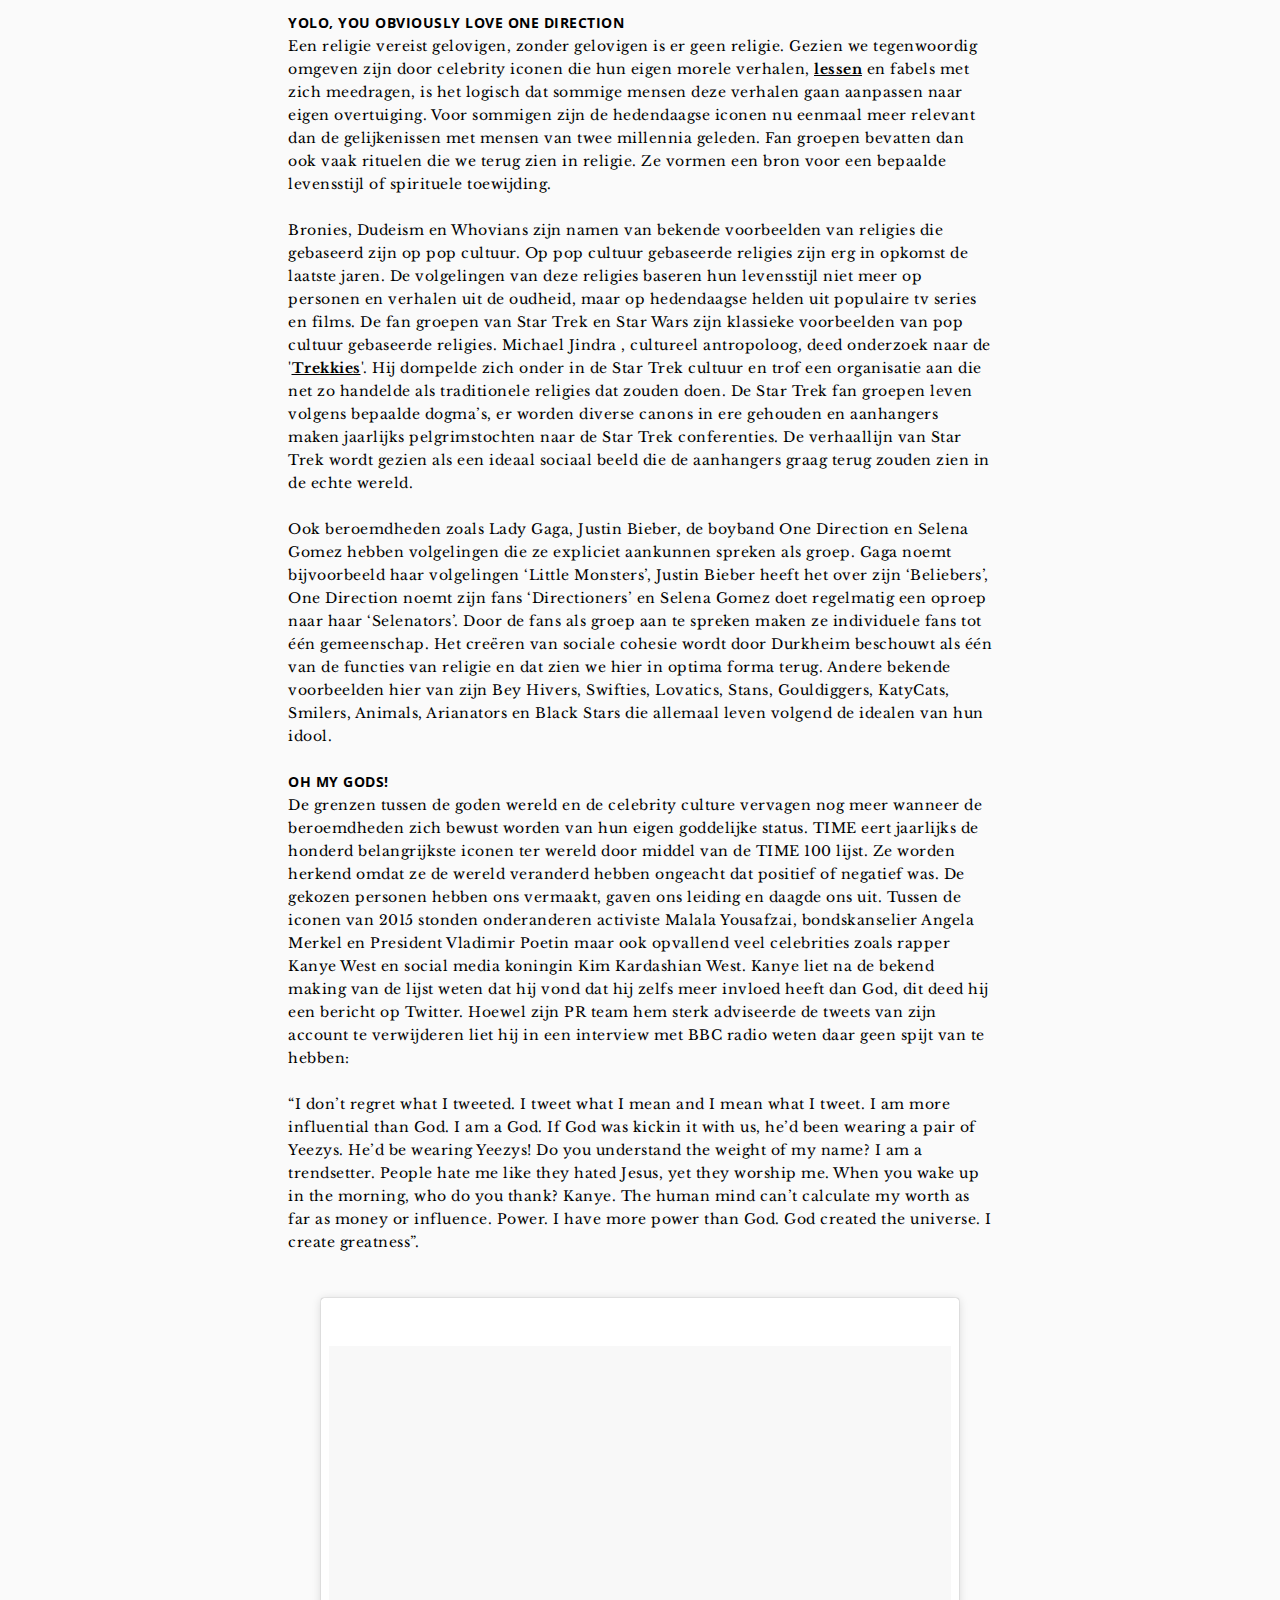
==== commit c3cb297d: "navigatie" ====
--- a/index.html
+++ b/index.html
@@ -35,40 +35,51 @@
  
 </head>
 
- <div align="center" class="box">
+
+			
+<div class="background">
+<br>
+<hr>
+<t3>&nbsp;&nbsp;#IAMAGOD!</t3>
+	
+<div align="center" class="box">
 	 <video class="vid" autoplay preload="metadata" align="middle" controls="true" id="video1" width="100%">
 	 <source src="KanyeWestInterview.mp4" type="video/mp4"></video>
-	 <div class="close_box"><b>CLOSE KANYE</b></div>
-
- </div>
- 
-<div class="background">
+	 <div class="close_box"><t3>X CLOSE KANYE</t3></div>
+
+</div>  
+
 <div align="center" id="INSTA2">
-<br>
 <blockquote class="instagram-media" data-instgrm-captioned data-instgrm-version="6" style=" background:#FFF; border:0; border-radius:3px; box-shadow:0 0 1px 0 rgba(0,0,0,0.5),0 1px 10px 0 rgba(0,0,0,0.15); margin: 1px; max-width:658px; padding:0; width:99.375%; width:-webkit-calc(100% - 2px); width:calc(100% - 2px);"><div style="padding:8px;">  <img src="kendal.png" alt="Mountain View" style="width:100%;height:<img src="pic_mountain.jpg" alt="Mountain View" style="width:304px;height:228px;">
-;">
-</div> <p style=" margin:2px 0 0 0; padding:0 4px;"> <a href="https://www.instagram.com/p/3H0-Yqjo7u/" style=" color:#000; font-family:Arial,sans-serif; font-size:14px; font-style:normal; font-weight:normal; line-height:17px; text-decoration:none; word-wrap:break-word;" target="_blank"><h12>🙏 I AM A GOD! ‍🙌 </h12></a></p> <p style=" color:black; font-family:Libre Baskerville,sans-serif; font-size:13px; line-height:17px; margin-bottom:0; margin-top:8px; overflow:hidden; padding:8px 0 7px; text-align:center; text-overflow:ellipsis; white-space:nowrap;">Bachelor Thesis by Lisa Moret, 2016 KABK Graphic Design <br>
+</div> <p style=" margin:7px 0 0 0; padding:0 4px;"> <a href="https://www.instagram.com/p/3H0-Yqjo7u/" style=" color:#000; font-family:Arial,sans-serif; font-size:14px; font-style:normal; font-weight:normal; line-height:17px; text-decoration:none; word-wrap:break-word;" target="_blank"><h12>I AM A GOD!</h12></a></p> <p style=" color:black; font-family:Libre Baskerville,sans-serif; font-size:13px; line-height:20px; margin-bottom:0; margin-top:3px; overflow:hidden; padding:8px 0 7px; text-align:center; text-overflow:ellipsis; white-space:nowrap;">Bachelor Thesis by Lisa Moret, 2015/2016 KABK<br> Print
 <a font-family:Libre Baskerville,sans-serif; font-size:14px; line-height:17px;" href="IAMAGOD-LISAMORET_TEXT.pdf"> <b> TEXT PDF </b></a>or
 <a font-family:Libre Baskerville,sans-serif; font-size:14px; line-height:17px;" href="IAMAGOD-LISAMORET_WEB.pdf"> <b> WEB PDF</b></a>
+<br>
 </p></div></blockquote>
-</div>
-<br>
-
-
-</div>
+</div><br></div>
  
-
-
+ 
+<nav>
+<a href="#INTRODUCTION"><t2>Introduction</t2></a><br>
+<a href="#CREATING"><t2>I Creating Celebrities</t2></a><br>
+<a href="#ICONS"><t2>II Icons and Idols</t2></a><br>
+<a href="#MODERN"><t2>III Modern Altar</t2></a><br>
+<a href="#MEDIA"><t2>IV Media Gods</t2></a><br>
+<a href="#CONCLUSION"><t2>Conclusion</t2></a><br>
+<a href="#END"><t2>Sources</t2></a><br>
+</nav>
+ 
 <div class="content">
 <div id="intro">
 <br>
 </div>
 <hr>
-<font size="1%"> 
-&nbsp;&nbsp;#INTRODUCTION</font>
+<t2>
+&nbsp;&nbsp;#INTRODUCTION</t2>
 <br>
 <br>
 <div id="INTRODUCTION">
+
 <h1>Introduction</h1>     
 <t>Gedreven door voornamelijk social media streven de jongere generaties van vandaag de dag voornamelijk naar beroemdheid en rijkdom. Kim Kardashian is een van de vele voorbeelden die vooral naar roem schijnt te streven. 
 Als een van de meest gegoogelde personen van 2015, met 13,600,000 hits per maand, lijkt ze de leiding te nemen in de huidige wereld waarin het volgens velen wemelt van wegwerpentertainment en inhoudsloze artiesten. Velen vinden dat celebrity cultuur zich ontwikkeld heeft als een soort virus dat de maatschappij infecteert. Kim Kardashian zou een symptoom zijn van de oppervlakkigheid van deze moderne maatschappij, waarin persoonlijke roem boven echte kwaliteit is komen te staan. Betekent dit dat we met een obsessie voor ‘inhoudsloze’ beroemdheden en een streven naar onze eigen vijftien minuten van faam, steeds dommer worden als samenleving? Of kunnen we juist veel aflezen over onze onderliggende maatschappelijke behoeftes aan onze huidige omgang met roem en beroemdheden?
@@ -86,8 +97,8 @@
 <br>
 <br>
 <hr>
-<font size="1%"> 
-&nbsp;&nbsp;#CHAPTER 1</font>
+<t2> 
+&nbsp;&nbsp;#CHAPTER 1</t2>
 <br>
 <br>   
               <div id="CREATING">
@@ -133,8 +144,8 @@
 <br>
 <br>
 <hr>
-<font size="1%"> 
-&nbsp;&nbsp;#CHAPTER 2</font>
+<t2> 
+&nbsp;&nbsp;#CHAPTER 2</t2>
 <br>
 <br>
         <div id="ICONS">
@@ -171,8 +182,8 @@
 <br>
 <br>
 <hr>
-<font size="1%"> 
-&nbsp;&nbsp;#CHAPTER 3</font>
+<t2> 
+&nbsp;&nbsp;#CHAPTER 3</t2>
 <br>
 <br>    
                 <div id="MODERN">
@@ -211,8 +222,8 @@
 <br>
 <br>
 <hr>
-<font size="1%"> 
-&nbsp;&nbsp;#CHAPTER 4</font>
+<t2> 
+&nbsp;&nbsp;#CHAPTER 4</t2>
 <br>
 <br>
                 <div id="MEDIA">
@@ -284,6 +295,7 @@
 <br>
 <br>
 <hr>
+<t2>&nbsp;&nbsp;#CONCLUSION</t2>
 <br>
 <br>       
                 <div id="CONCLUSION">
@@ -301,12 +313,11 @@
 <br>
 <br>
 <hr>
-<font size="1%"> 
-&nbsp;&nbsp;#IAMAGOD!</font>  
+<t2>&nbsp;&nbsp;#SOURCES</t2>  
 <br>   
         <div id="END">
         <br>
-        <h1>End Notes</h1><br>
+        <h1>Sources</h1><br>
 <font size="2%"> 
 <sup>01</sup>&nbsp;&nbsp; Rojek, C (2004) Celebrity, Uitgeverij Reaktion Books Ltd
 <br><sup>02</sup>&nbsp;&nbsp; Braudy, L (1986), The Frenzy of Renown: Fame and Its History, Oxford, Uitgeverij Vintage
@@ -320,16 +331,15 @@
 <br><sup>10</sup>&nbsp;&nbsp; F*ck me, Im Famous!, Filemon Wesselink, BNN, 2015
 <br><sup>11</sup>&nbsp;&nbsp; Durkheim, E (1912/1995), The Elementary Forms of the Religious Life, New York, Uitgeverij The Free Press
 <br>  
-</font>
-<br>
-<br>
-<br>
+
+<br>
+<br>
+<t2><a href="http://kabk.github.io/govt-theses-16/">More Thèses KABK Graphic Design 2015/2016 </a></t2>
 <br>
 <br>
 </div>
 	
 <body>
-	
 </body>
 
 
--- a/css/style.css
+++ b/css/style.css
@@ -8,12 +8,12 @@
 	position: fixed;
 	background: alpha(opacity=40);
 	z-index: 5;
-	width: 70%;
-	margin-top: 5%;
+	width: 69%;
+	margin-top: -1%;
 	margin-left: 15%;
 	
 	text-align: right;
-	color: black;
+	color: white;
 }
 	
 
@@ -29,16 +29,32 @@
     margin-top: 0px;
 	margin-right: 10%;
     background: black;
-	text-align: center;
+	text-align: left;
 	color: white;
 }
+
+nav{
+	width: 20%;
+	position: fixed;
+	text-size: 14px;
+	line-height: 16px;
+	right: -80px;
+	bottom: 15px;
+	text-align: left;
+	font-family: 'Libre Baskerville', serif;
+	letter-spacing: 0.04em;
+	z-index: 999;
+	
+	
+}
+
 
 div.content {
     position: relative;
     z-index: 1;
     height: 100%;
     width: 100%;
-    margin-top: 40%;
+    margin-top: 43.5%;
     background: #FAFAFA;
 }
 
@@ -183,11 +199,23 @@
 
 
 t2 {
-	font-family: 'Libre Baskerville', serif;
+	font-family: 'Open Sans', serif;
 	letter-spacing: 0.5px;
-	font-size: 14px;
+	font-size: 10px;
+	color: black;	
+	text-align: left;
+	line-height: 10px;
+	 text-transform: uppercase;
+}
+
+t3 {
+	font-family: 'Open Sans', serif;
+	letter-spacing: 0.5px;
+	font-size: 10px;
 	color: white;	
 	text-align: left;
+	line-height: 10px;
+	 text-transform: uppercase;
 }
 
 
@@ -348,6 +376,11 @@
 	    width: 100%;
 	    margin-top: 75%;
 	    background: #FAFAFA;
+	}
+	
+	nav{
+		display: none;
+	
 	}
 
 
@@ -468,7 +501,7 @@
 	b {
 		font-family: "Open Sans", sans-serif;
 		text-decoration: none;
-		font-size: 14px;
+		font-size: 12px;
 		padding-bottom: 10px;
 	}
 
@@ -477,7 +510,7 @@
 		font-family: 'Libre Baskerville', serif;
 		font-weight: bold;
 		text-decoration: underline;
-		font-size: 14px;
+		font-size: 12px;
 		padding-bottom: 10px;
 	}
 
@@ -650,6 +683,11 @@
 	    width: 100%;
 	    margin-top: 135%;
 	    background: #FAFAFA;
+	}
+	
+	nav{
+		display: none;
+	
 	}
 
 
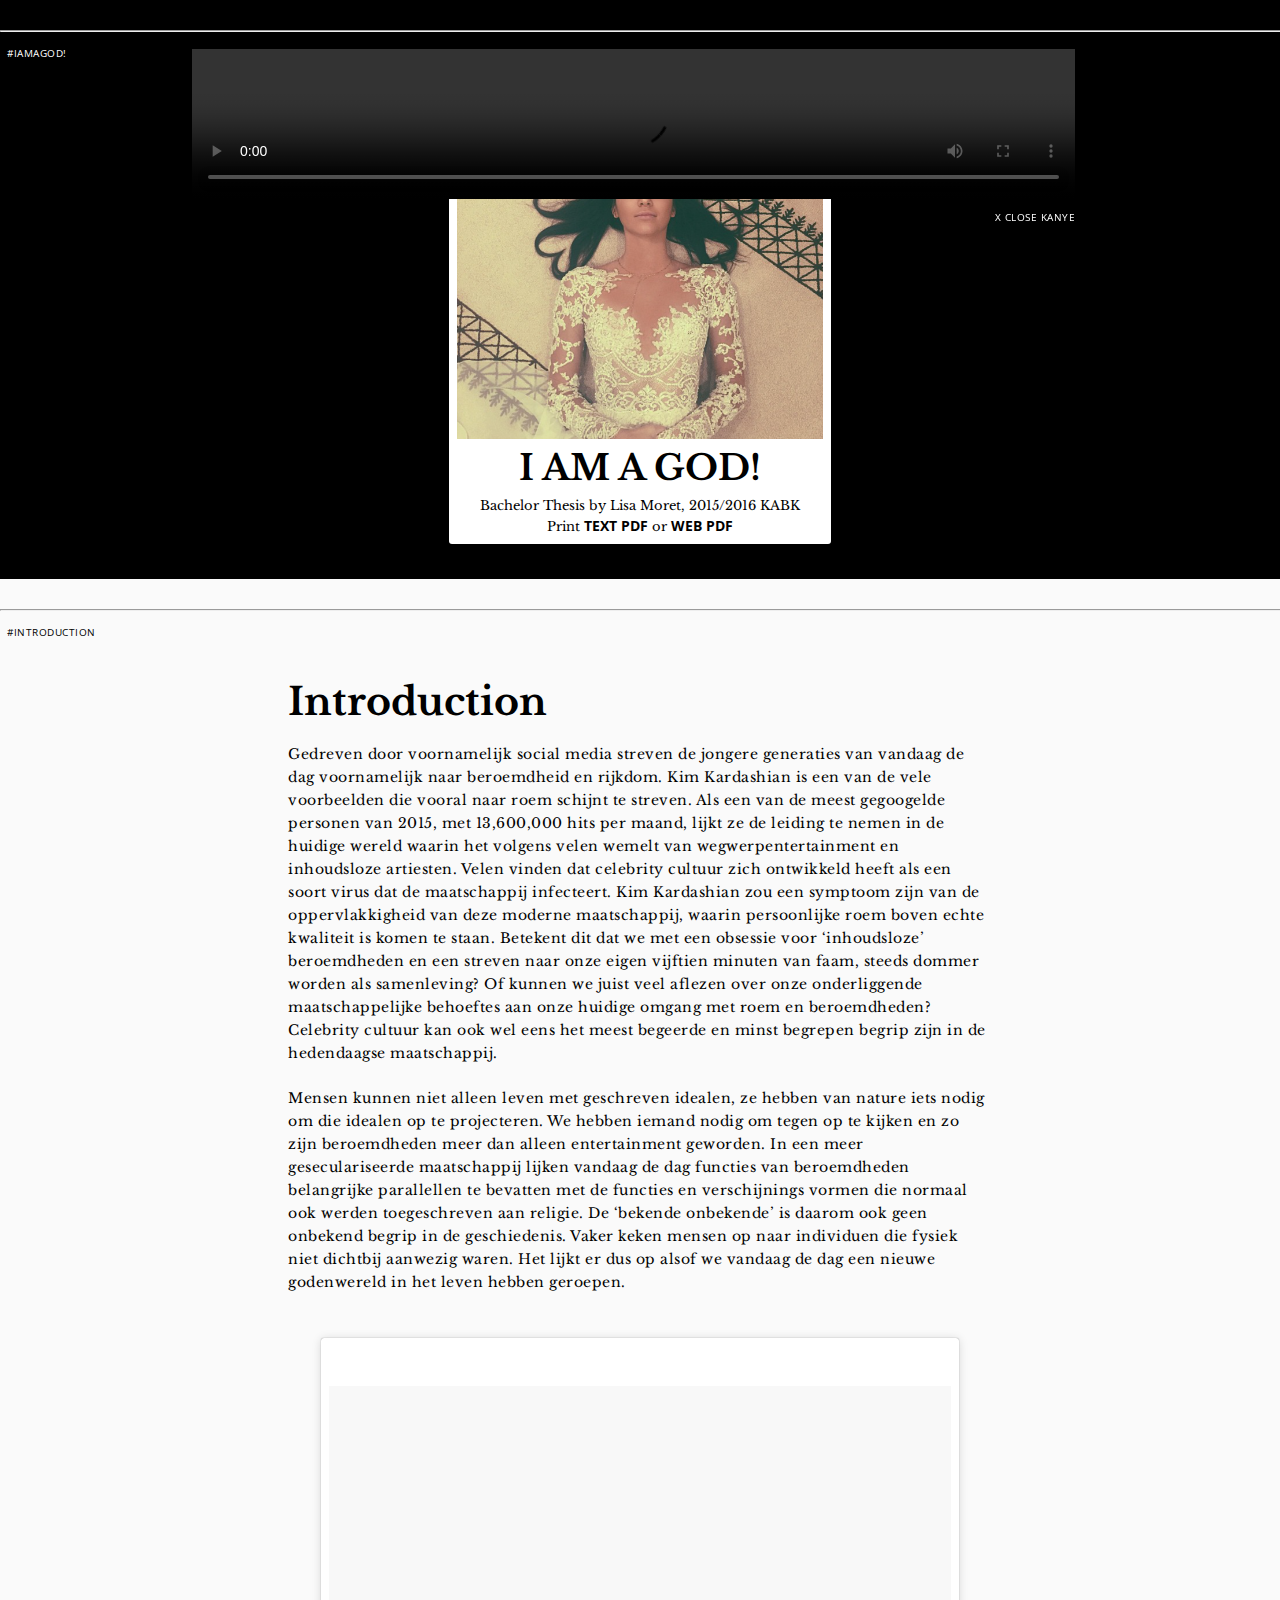
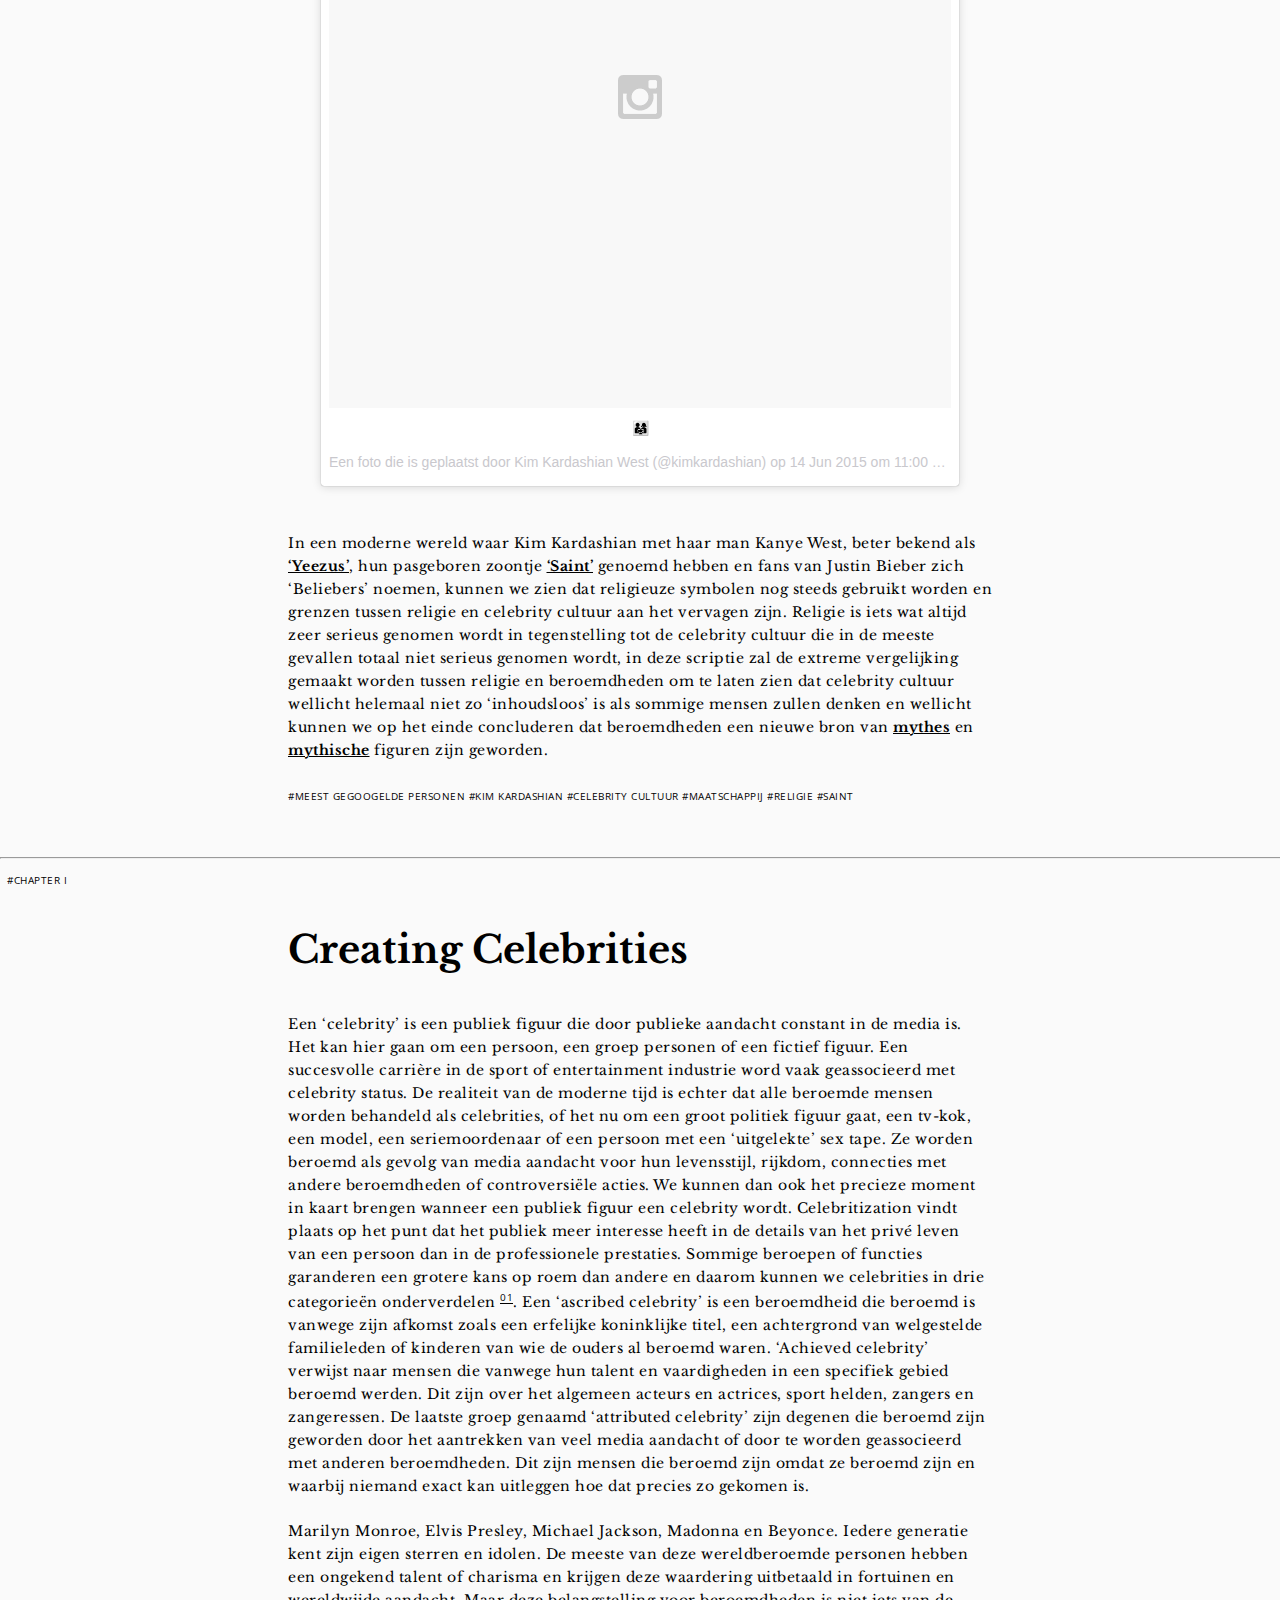
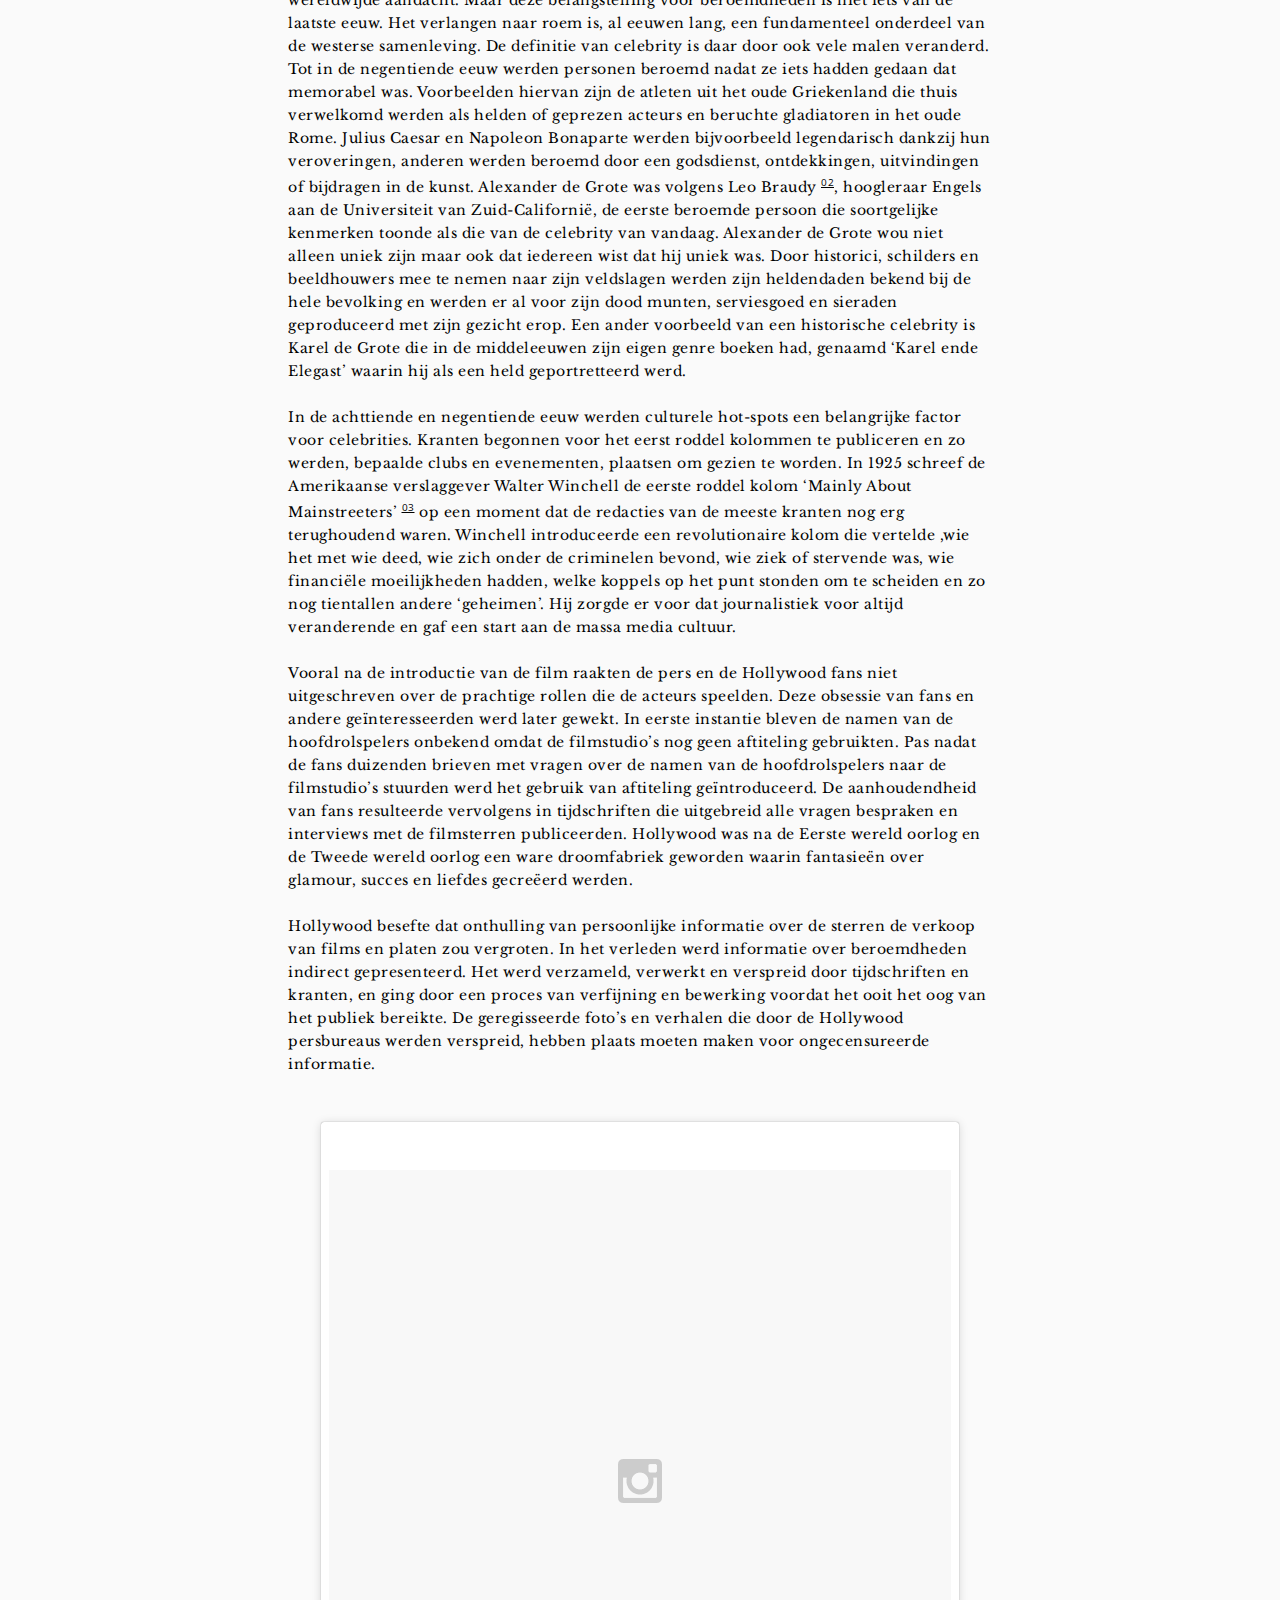
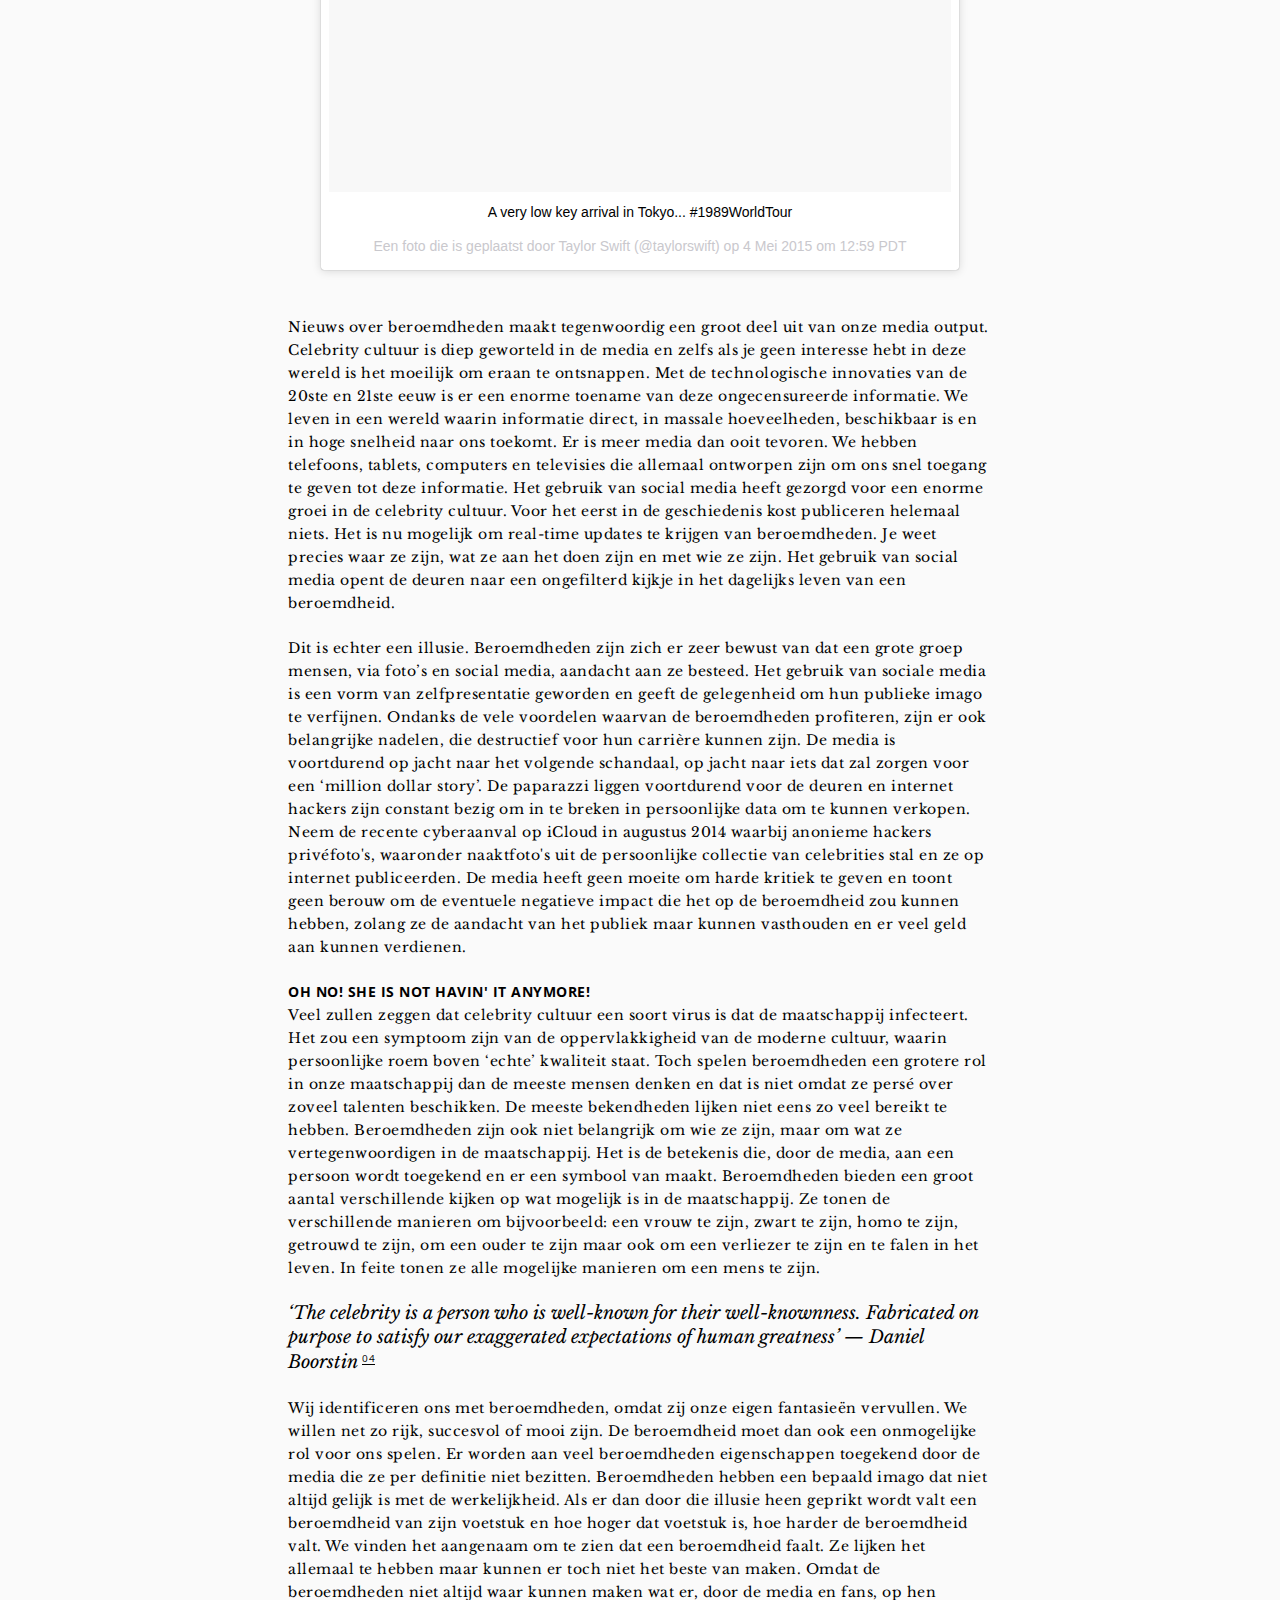
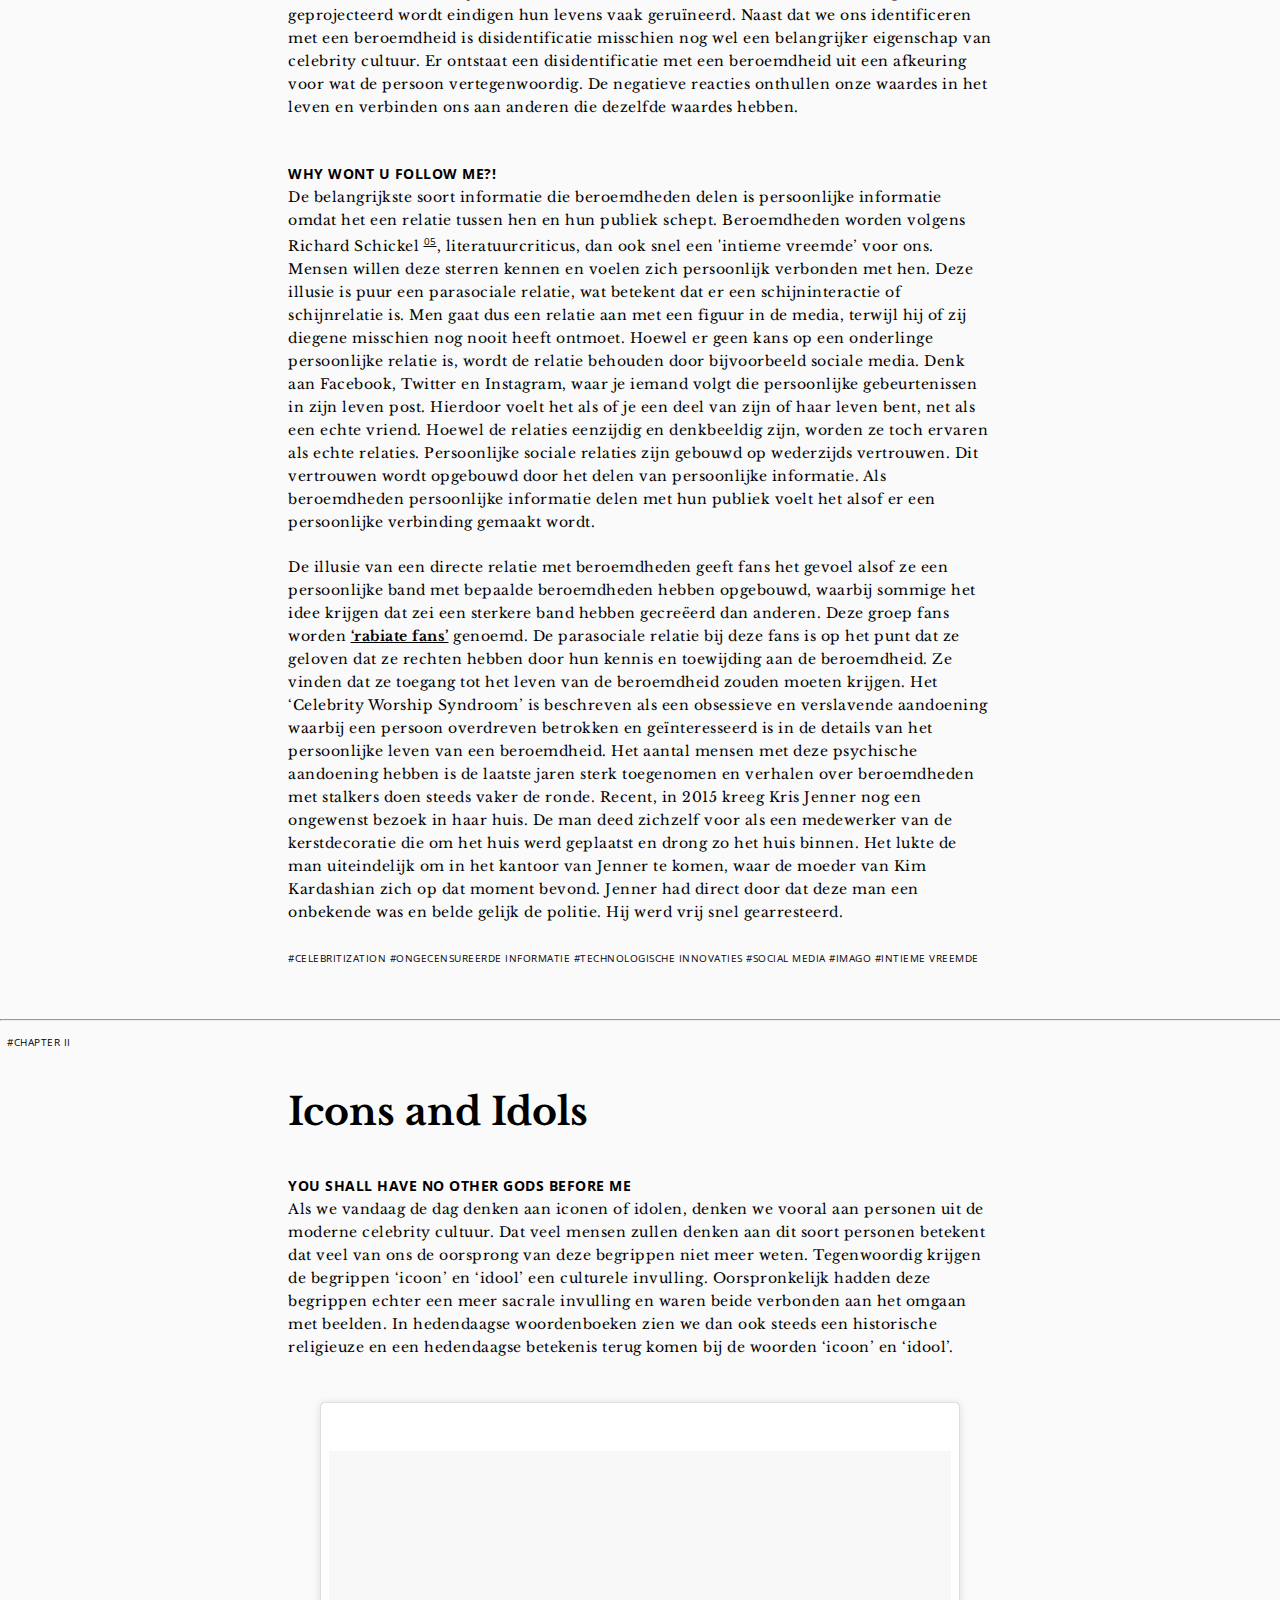
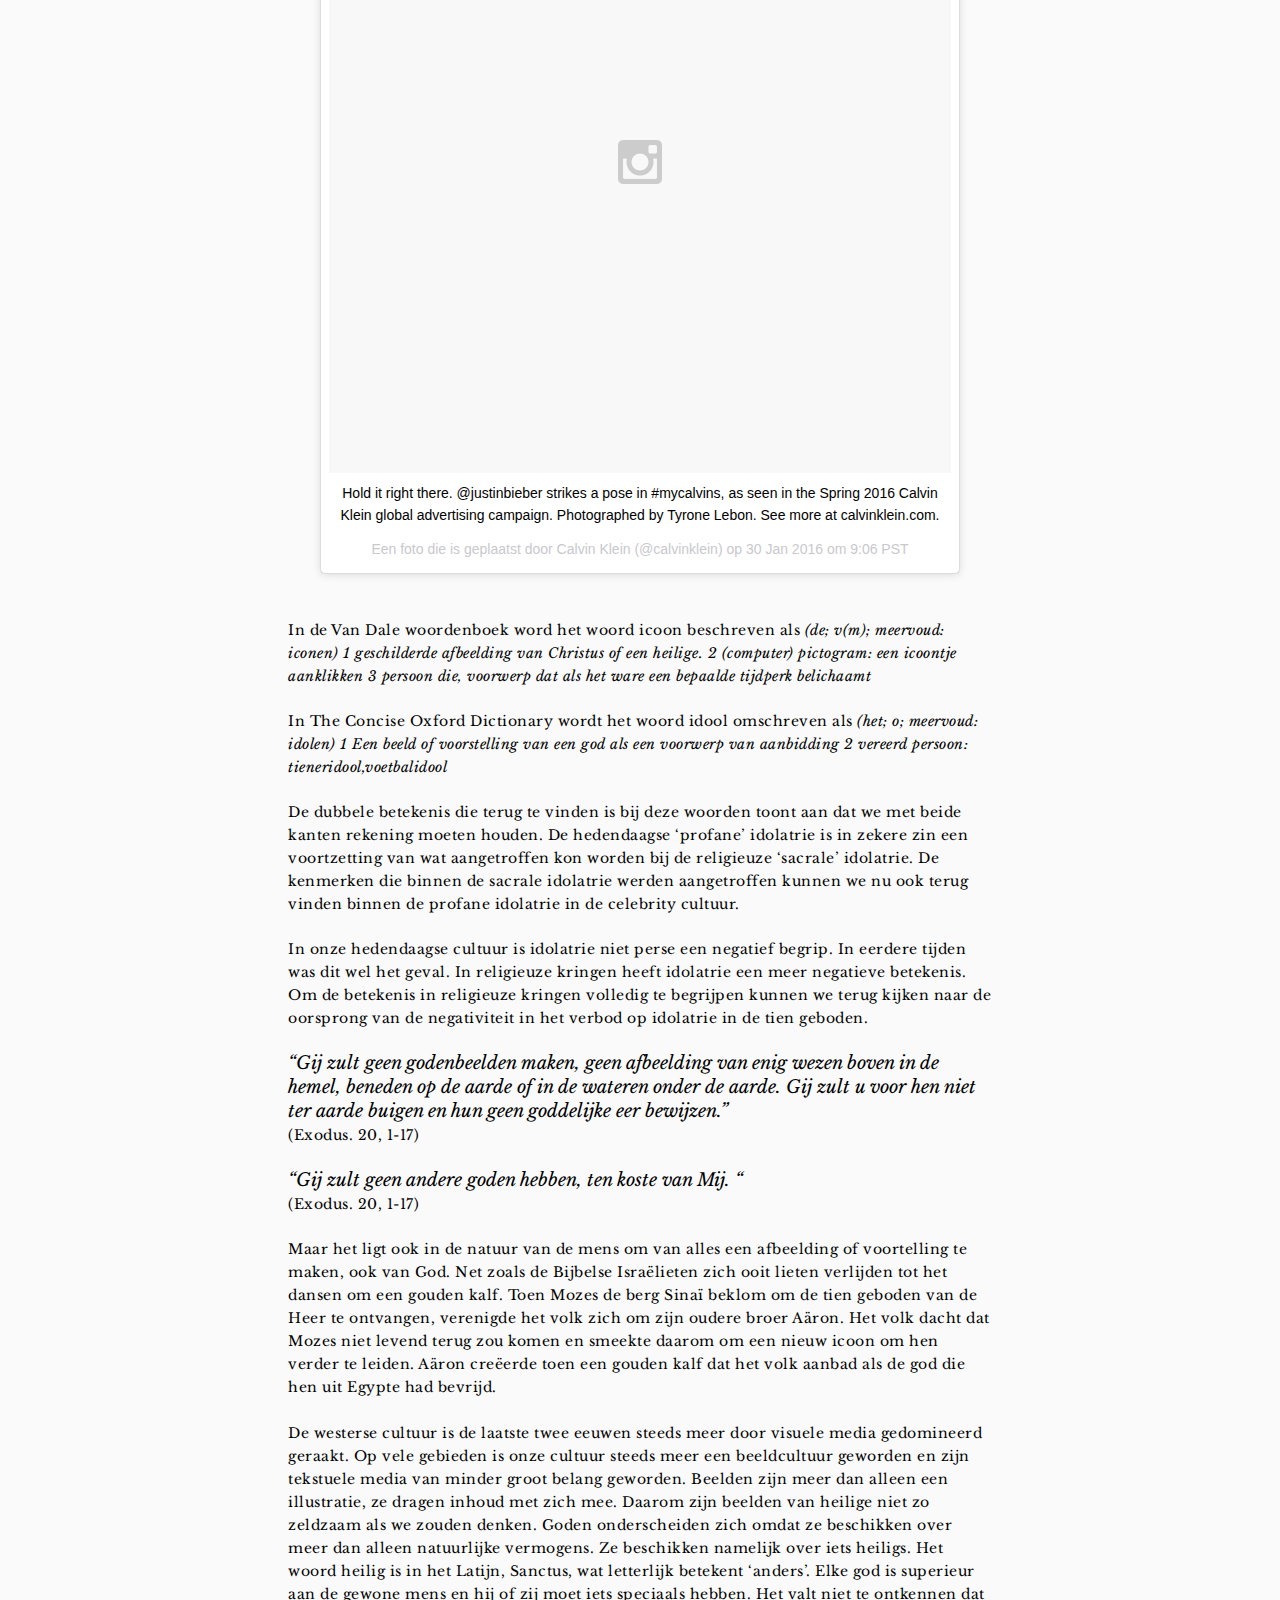
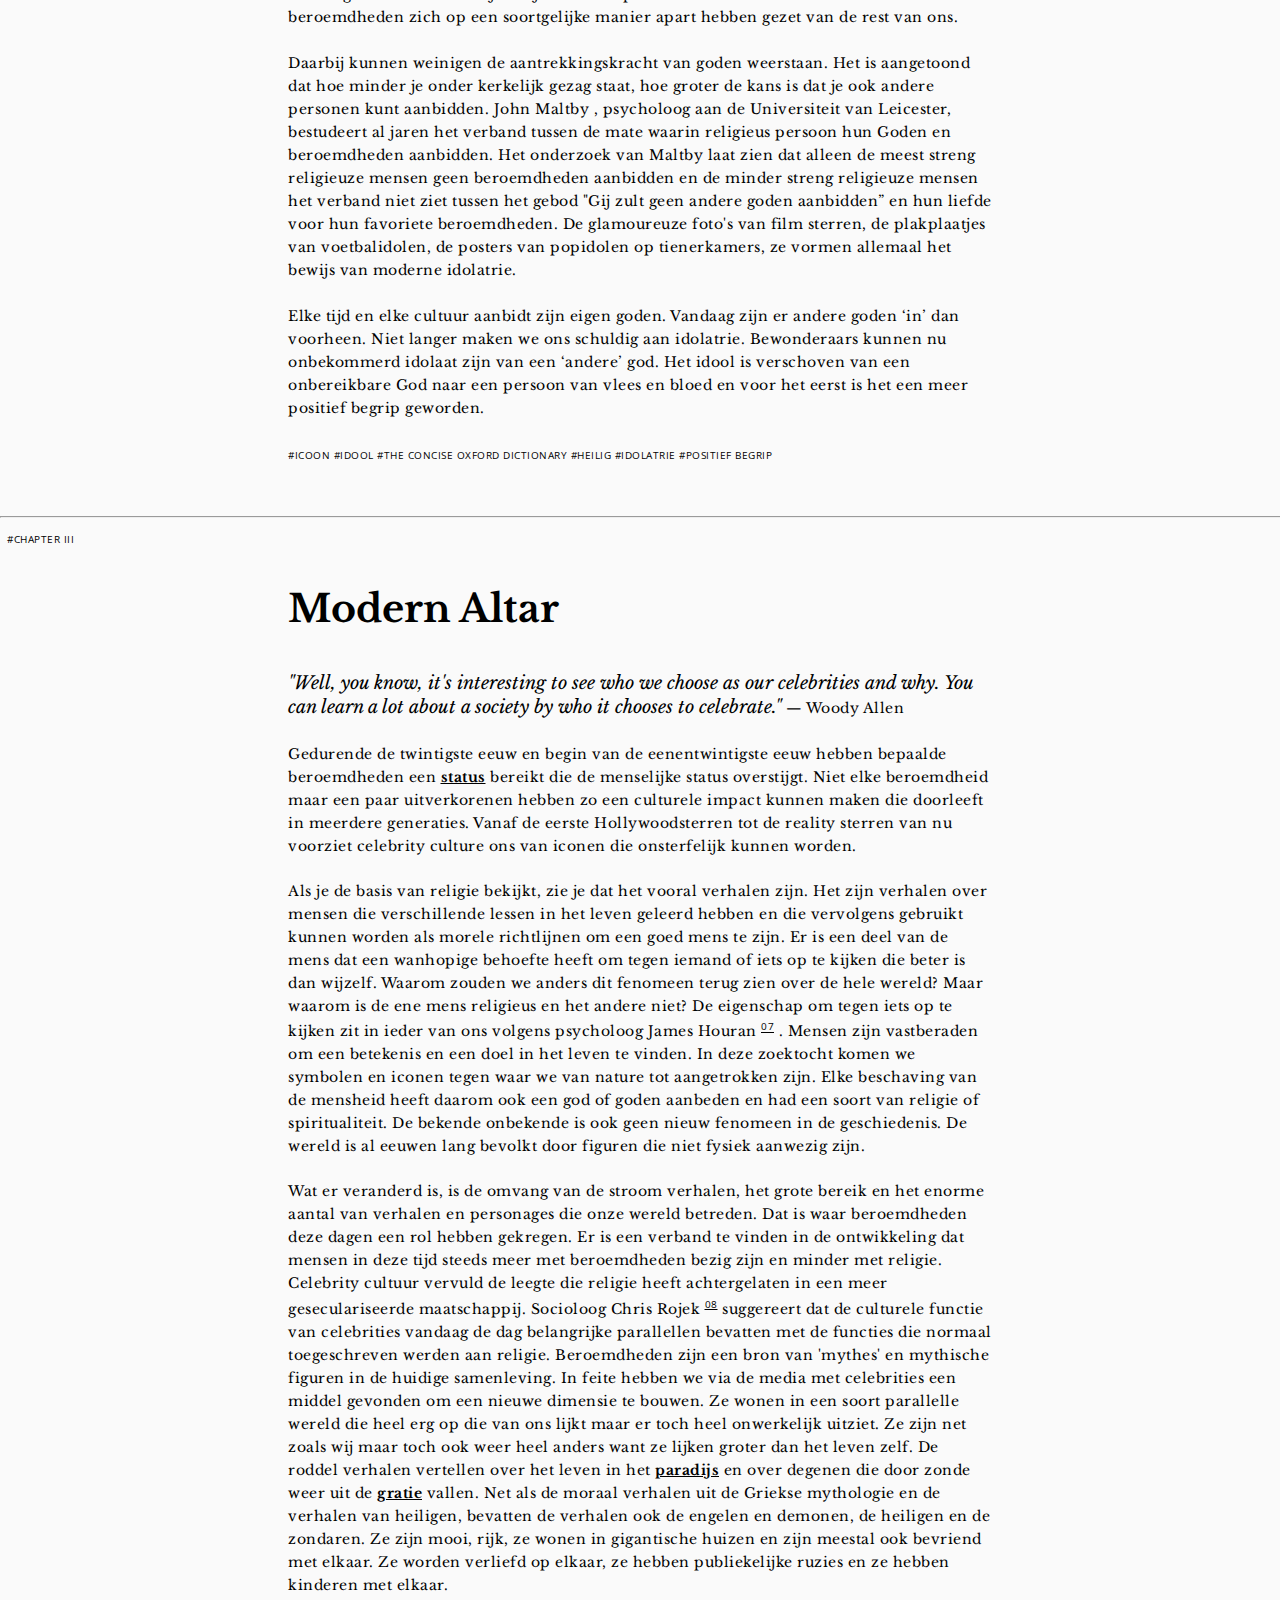
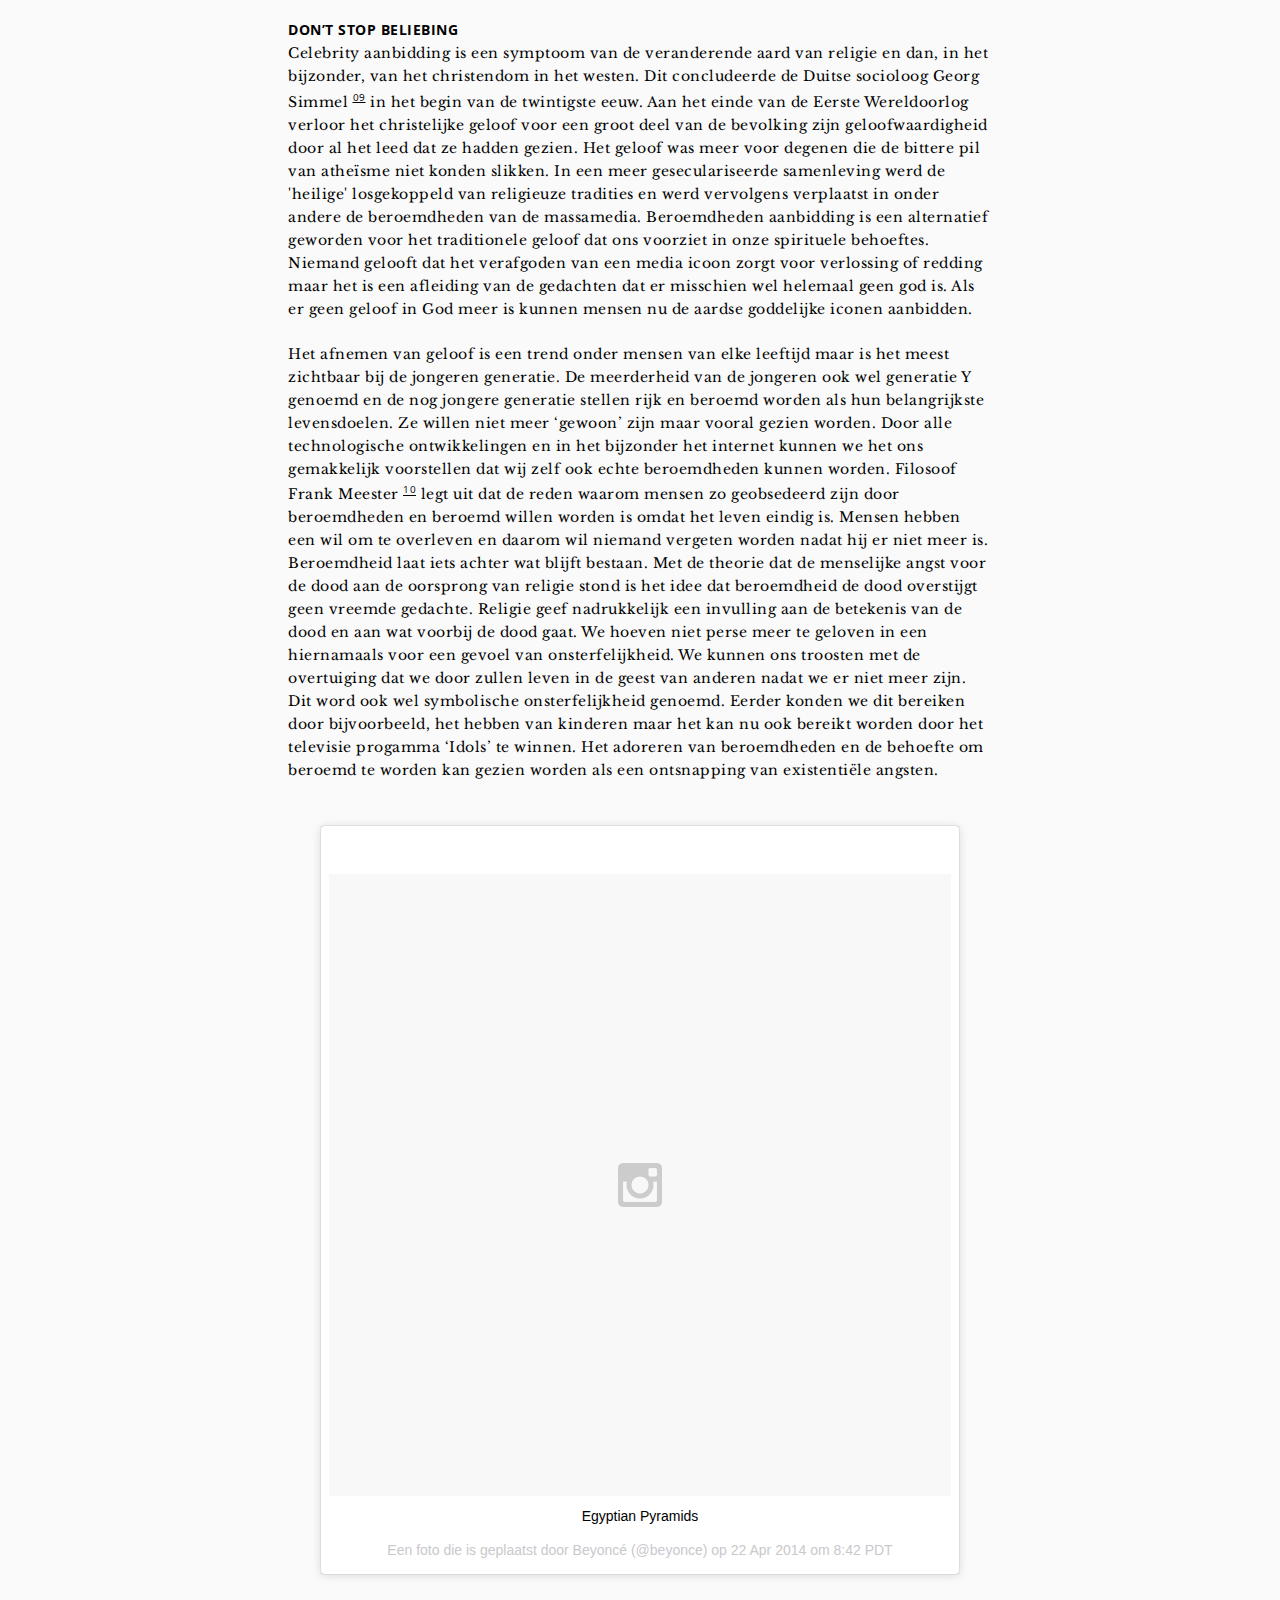
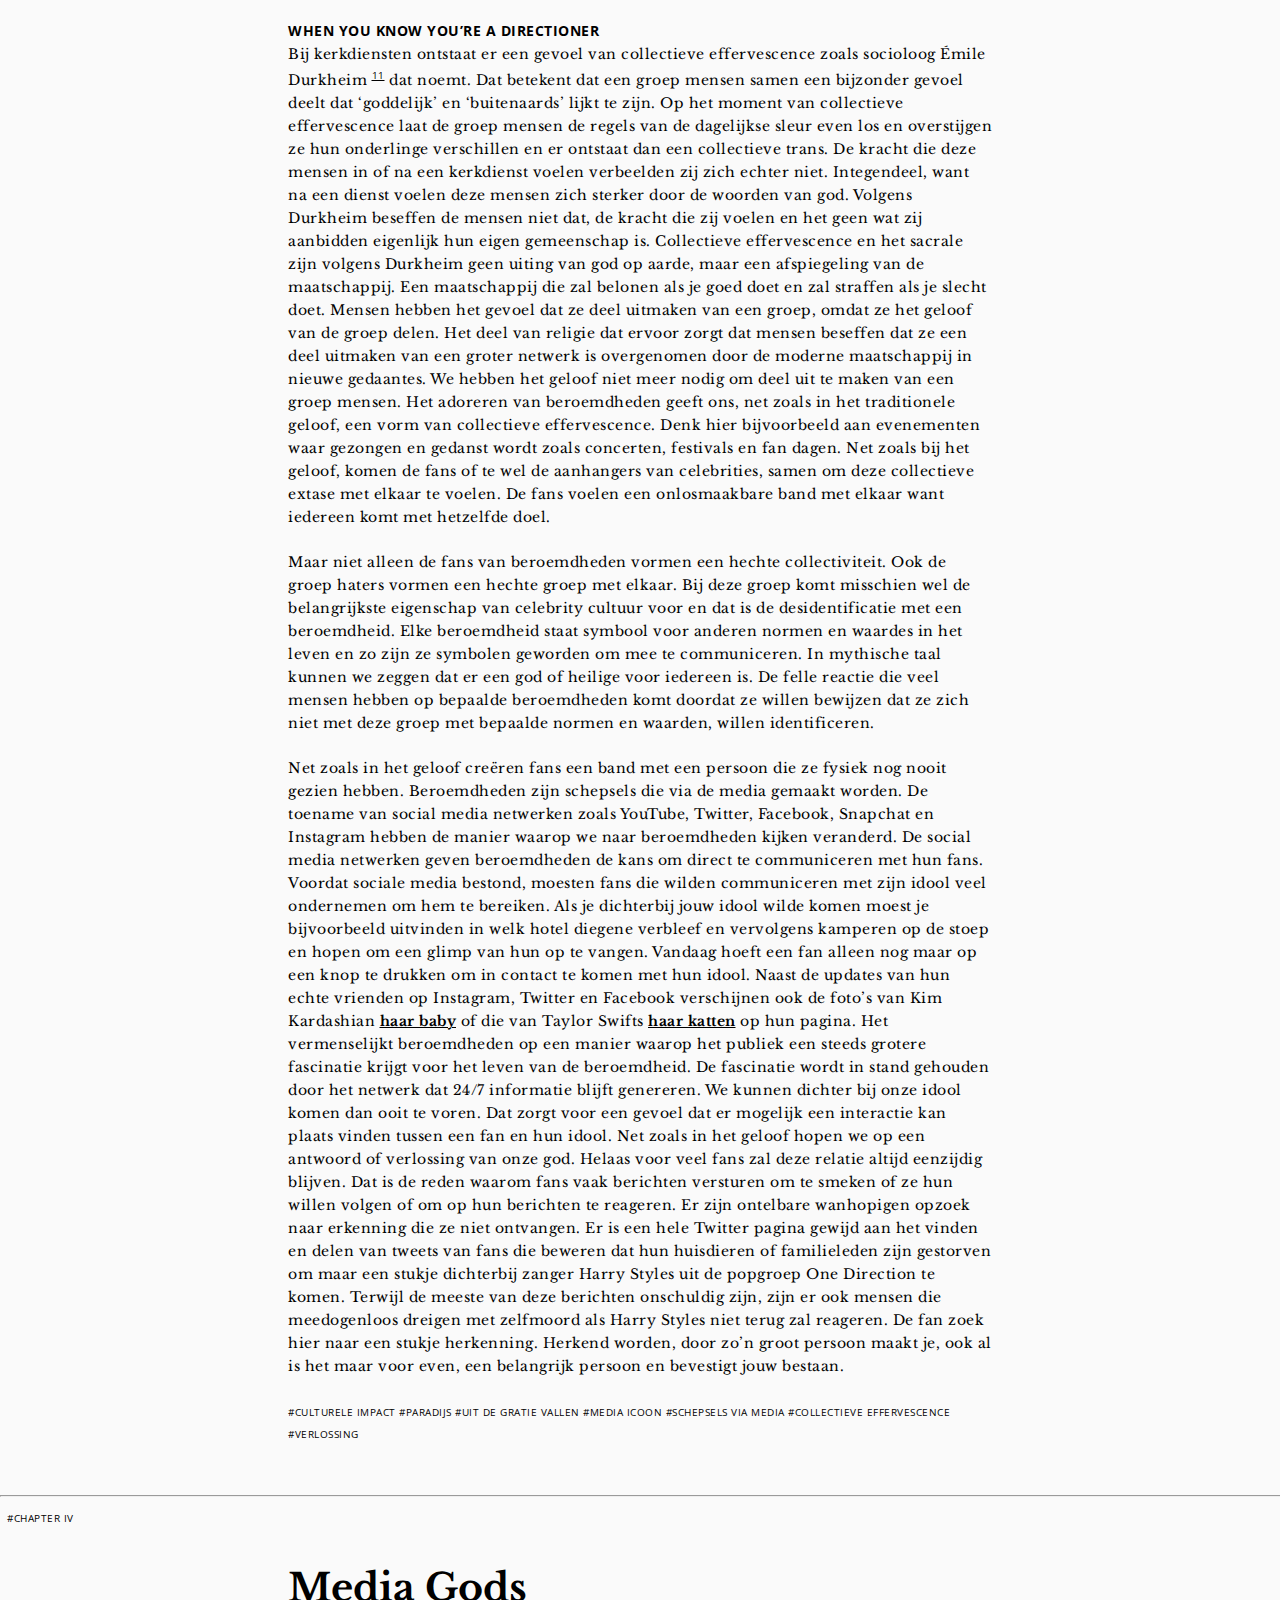
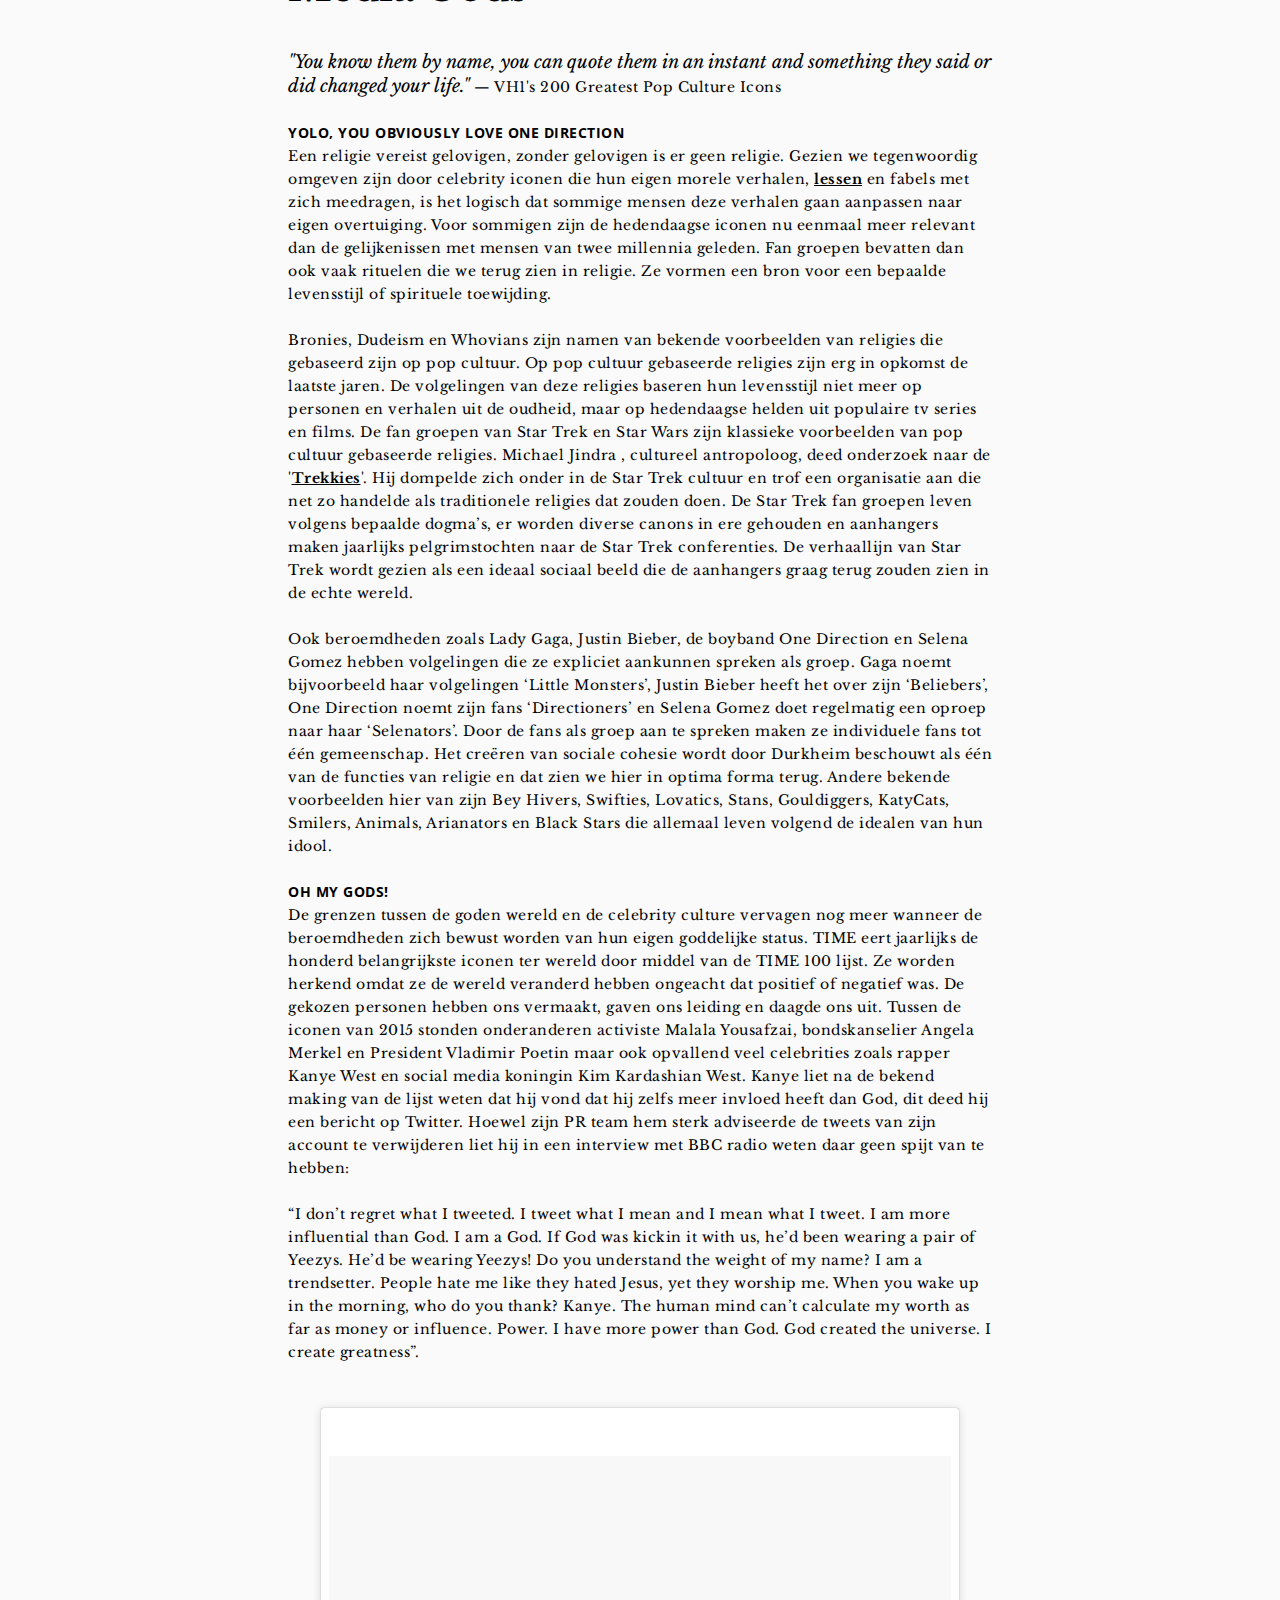
==== commit 38d76aa7: "because i can" ====
--- a/index.html
+++ b/index.html
@@ -93,12 +93,15 @@
 <br><br>
 <div id="INTRODUCTION">
 <t>In een moderne wereld waar Kim Kardashian met haar man Kanye West, beter bekend als <span class="showhim"><b2>‘Yeezus’</b2><span class="showme"><blockquote class="instagram-media" data-instgrm-captioned data-instgrm-version="6" style=" background:#FFF; border:0; border-radius:3px; box-shadow:0 0 1px 0 rgba(0,0,0,0.5),0 1px 10px 0 rgba(0,0,0,0.15); margin: 1px; max-width:658px; padding:0; width:99.375%; width:-webkit-calc(100% - 2px); width:calc(100% - 2px);"><div style="padding:8px;"> <div style=" background:#F8F8F8; line-height:0; margin-top:40px; padding:50% 0; text-align:center; width:100%;"> <div style=" background:url([data-uri]); display:block; height:44px; margin:0 auto -44px; position:relative; top:-22px; width:44px;"></div></div> <p style=" margin:8px 0 0 0; padding:0 4px;"> <a href="https://www.instagram.com/p/aySmoArDuM/" style=" color:#000; font-family:Arial,sans-serif; font-size:14px; font-style:normal; font-weight:normal; line-height:17px; text-decoration:none; word-wrap:break-word;" target="_blank">Rolling Stone</a></p> <p style=" color:#c9c8cd; font-family:Arial,sans-serif; font-size:14px; line-height:17px; margin-bottom:0; margin-top:8px; overflow:hidden; padding:8px 0 7px; text-align:center; text-overflow:ellipsis; white-space:nowrap;">Een foto die is geplaatst door Yeezus. (@privatekanye) op <time style=" font-family:Arial,sans-serif; font-size:14px; line-height:17px;" datetime="2013-06-20T15:27:51+00:00">20 Jun 2013 om 8:27 PDT</time></p></div></blockquote></span></span>, hun pasgeboren zoontje <span class="showhim"><b2>‘Saint’</b2><span class="showme"><blockquote class="instagram-media" data-instgrm-captioned data-instgrm-version="6" style=" background:#FFF; border:0; border-radius:3px; box-shadow:0 0 1px 0 rgba(0,0,0,0.5),0 1px 10px 0 rgba(0,0,0,0.15); margin: 1px; max-width:658px; padding:0; width:99.375%; width:-webkit-calc(100% - 2px); width:calc(100% - 2px);"><div style="padding:8px;"> <div style=" background:#F8F8F8; line-height:0; margin-top:40px; padding:50.0% 0; text-align:center; width:100%;"> <div style=" background:url([data-uri]); display:block; height:44px; margin:0 auto -44px; position:relative; top:-22px; width:44px;"></div></div> <p style=" margin:8px 0 0 0; padding:0 4px;"> <a href="https://www.instagram.com/p/_AOoOwuSyf/" style=" color:#000; font-family:Arial,sans-serif; font-size:14px; font-style:normal; font-weight:normal; line-height:17px; text-decoration:none; word-wrap:break-word;" target="_blank">SAINT WEST</a></p> <p style=" color:#c9c8cd; font-family:Arial,sans-serif; font-size:14px; line-height:17px; margin-bottom:0; margin-top:8px; overflow:hidden; padding:8px 0 7px; text-align:center; text-overflow:ellipsis; white-space:nowrap;">Een foto die is geplaatst door Kim Kardashian West (@kimkardashian) op <time style=" font-family:Arial,sans-serif; font-size:14px; line-height:17px;" datetime="2015-12-07T20:12:41+00:00">7 Dec 2015 om 12:12 PST</time></p></div></blockquote></span></span> genoemd hebben en fans van Justin Bieber zich ‘Beliebers’ noemen, kunnen we zien dat religieuze symbolen nog steeds gebruikt worden en grenzen tussen religie en celebrity cultuur aan het vervagen zijn. Religie is iets wat altijd zeer serieus genomen wordt in tegenstelling tot de celebrity cultuur die in de meeste gevallen totaal niet serieus genomen wordt, in deze scriptie zal de extreme vergelijking gemaakt worden tussen religie en beroemdheden om te laten zien dat celebrity cultuur wellicht helemaal niet zo ‘inhoudsloos’ is als sommige mensen zullen denken en wellicht kunnen we op het einde concluderen dat beroemdheden een nieuwe bron van <span class="showhim"><b2>mythes</b2><span class="showme"><blockquote class="instagram-media" data-instgrm-captioned data-instgrm-version="6" style=" background:#FFF; border:0; border-radius:3px; box-shadow:0 0 1px 0 rgba(0,0,0,0.5),0 1px 10px 0 rgba(0,0,0,0.15); margin: 1px; max-width:658px; padding:0; width:99.375%; width:-webkit-calc(100% - 2px); width:calc(100% - 2px);"><div style="padding:8px;"> <div style=" background:#F8F8F8; line-height:0; margin-top:40px; padding:50.0% 0; text-align:center; width:100%;"> <div style=" background:url([data-uri]); display:block; height:44px; margin:0 auto -44px; position:relative; top:-22px; width:44px;"></div></div> <p style=" margin:8px 0 0 0; padding:0 4px;"> <a href="https://www.instagram.com/p/BBDUz2_RCyV/" style=" color:#000; font-family:Arial,sans-serif; font-size:14px; font-style:normal; font-weight:normal; line-height:17px; text-decoration:none; word-wrap:break-word;" target="_blank">Head in the clouds with @justinbieber in #mycalvins. Photographed for the Spring 2016 Calvin Klein global advertising campaign by Tyrone Lebon.</a></p> <p style=" color:#c9c8cd; font-family:Arial,sans-serif; font-size:14px; line-height:17px; margin-bottom:0; margin-top:8px; overflow:hidden; padding:8px 0 7px; text-align:center; text-overflow:ellipsis; white-space:nowrap;">Een foto die is geplaatst door Calvin Klein (@calvinklein) op <time style=" font-family:Arial,sans-serif; font-size:14px; line-height:17px;" datetime="2016-01-27T18:07:12+00:00">27 Jan 2016 om 10:07 PST</time></p></div></blockquote></span></span> en <span class="showhim"><b2>mythische</b2><span class="showme"><blockquote class="instagram-media" data-instgrm-version="6" style=" background:#FFF; border:0; border-radius:3px; box-shadow:0 0 1px 0 rgba(0,0,0,0.5),0 1px 10px 0 rgba(0,0,0,0.15); margin: 1px; max-width:658px; padding:0; width:99.375%; width:-webkit-calc(100% - 2px); width:calc(100% - 2px);"><div style="padding:8px;"> <div style=" background:#F8F8F8; line-height:0; margin-top:40px; padding:50.0% 0; text-align:center; width:100%;"> <div style=" background:url([data-uri]); display:block; height:44px; margin:0 auto -44px; position:relative; top:-22px; width:44px;"></div></div><p style=" color:#c9c8cd; font-family:Arial,sans-serif; font-size:14px; line-height:17px; margin-bottom:0; margin-top:8px; overflow:hidden; padding:8px 0 7px; text-align:center; text-overflow:ellipsis; white-space:nowrap;"><a href="https://www.instagram.com/p/8obwuwIaif/" style=" color:#c9c8cd; font-family:Arial,sans-serif; font-size:14px; font-style:normal; font-weight:normal; line-height:17px; text-decoration:none;" target="_blank">Een video die is geplaatst door Perez Hilton (@theperezhilton)</a> op <time style=" font-family:Arial,sans-serif; font-size:14px; line-height:17px;" datetime="2015-10-09T21:22:52+00:00">9 Okt 2015 om 2:22 PDT</time></p></div></blockquote></span></span> figuren zijn geworden.</t><br><br>
+
+<t2>#Meest gegoogelde personen #Kim Kardashian #Celebrity cultuur #Maatschappij #Religie #Saint </t2>
+
 </div>
 <br>
 <br>
 <hr>
 <t2> 
-&nbsp;&nbsp;#CHAPTER 1</t2>
+&nbsp;&nbsp;#CHAPTER I</t2>
 <br>
 <br>   
               <div id="CREATING">
@@ -140,12 +143,13 @@
 De belangrijkste soort informatie die beroemdheden delen is persoonlijke informatie omdat het een relatie tussen hen en hun publiek schept. Beroemdheden worden volgens Richard Schickel <sup>05</sup>, literatuurcriticus, dan ook snel een 'intieme vreemde’ voor ons. Mensen willen deze sterren kennen en voelen zich persoonlijk verbonden met hen. Deze illusie is puur een parasociale relatie, wat betekent dat er een schijninteractie of schijnrelatie is. Men gaat dus een relatie aan met een figuur in de media, terwijl hij of zij diegene misschien nog nooit heeft ontmoet. Hoewel er geen kans op een onderlinge persoonlijke relatie is, wordt de relatie behouden door bijvoorbeeld sociale media. Denk aan Facebook, Twitter en Instagram, waar je iemand volgt die persoonlijke gebeurtenissen in zijn leven post. Hierdoor voelt het als of je een deel van zijn of haar leven bent, net als een echte vriend. Hoewel de relaties eenzijdig en denkbeeldig zijn, worden ze toch ervaren als echte relaties. Persoonlijke sociale relaties zijn gebouwd op wederzijds vertrouwen. Dit vertrouwen wordt opgebouwd door het delen van persoonlijke informatie. Als beroemdheden persoonlijke informatie delen met hun publiek voelt het alsof er een persoonlijke verbinding gemaakt wordt.</t><br><br>
 
 <t>De illusie van een directe relatie met beroemdheden geeft fans het gevoel alsof ze een persoonlijke band met bepaalde beroemdheden hebben opgebouwd, waarbij sommige het idee krijgen dat zei een sterkere band hebben gecreëerd dan anderen. Deze groep fans worden <span class="showhim"><b2>‘rabiate fans’</b2><span class="showme"><iframe width="380" height="190" src="https://www.youtube.com/embed/4H5hQpZn-SE?rel=0&amp;controls=0&amp;showinfo=0" frameborder="0" allowfullscreen></iframe></span></span> genoemd. De parasociale relatie bij deze fans is op het punt dat ze geloven dat ze rechten hebben door hun kennis en toewijding aan de beroemdheid. Ze vinden dat ze toegang tot het leven van de beroemdheid zouden moeten krijgen. Het ‘Celebrity Worship Syndroom’  is beschreven als een obsessieve en verslavende aandoening waarbij een persoon overdreven betrokken en geïnteresseerd is in de details van het persoonlijke leven van een beroemdheid. Het aantal mensen met deze psychische aandoening hebben is de laatste jaren sterk toegenomen en verhalen over beroemdheden met stalkers doen steeds vaker de ronde. Recent, in 2015 kreeg Kris Jenner nog een ongewenst bezoek in haar huis. De man deed zichzelf voor als een medewerker van de kerstdecoratie die om het huis werd geplaatst en drong zo het huis binnen. Het lukte de man uiteindelijk om in het kantoor van Jenner te komen, waar de moeder van Kim Kardashian zich op dat moment bevond. Jenner had direct door dat deze man een onbekende was en belde gelijk de politie. Hij werd vrij snel gearresteerd.</t><br><br>
+<t2>#Celebritization #Ongecensureerde informatie #Technologische innovaties #Social media #Imago #Intieme vreemde</t2>
 </div>
 <br>
 <br>
 <hr>
 <t2> 
-&nbsp;&nbsp;#CHAPTER 2</t2>
+&nbsp;&nbsp;#CHAPTER II</t2>
 <br>
 <br>
         <div id="ICONS">
@@ -178,12 +182,15 @@
 Daarbij kunnen weinigen de aantrekkingskracht van goden weerstaan. Het is aangetoond dat hoe minder je onder kerkelijk gezag staat, hoe groter de kans is dat je ook andere personen kunt aanbidden. John Maltby  , psycholoog aan de Universiteit van Leicester, bestudeert al jaren het verband tussen de mate waarin religieus persoon hun Goden en beroemdheden aanbidden. Het onderzoek van Maltby laat zien dat alleen de meest streng religieuze mensen geen beroemdheden aanbidden en de minder streng religieuze mensen het verband niet ziet tussen het gebod "Gij zult geen andere goden aanbidden” en hun liefde voor hun favoriete beroemdheden. De glamoureuze foto's van ﬁlm sterren, de plakplaatjes van voetbalidolen, de posters van popidolen op tienerkamers, ze vormen allemaal het bewijs van moderne idolatrie.
 <br><br>
 Elke tijd en elke cultuur aanbidt zijn eigen goden. Vandaag zijn er andere goden ‘in’ dan voorheen. Niet langer maken we ons schuldig aan idolatrie. Bewonderaars kunnen nu onbekommerd idolaat zijn van een ‘andere’ god. Het idool is verschoven van een onbereikbare God naar een persoon van vlees en bloed en voor het eerst is het een meer positief begrip geworden.<br><br> </t>
+
+<t2>#Icoon #Idool #The Concise Oxford Dictionary #Heilig #Idolatrie #Positief begrip  </t2>
+
         </div>
 <br>
 <br>
 <hr>
 <t2> 
-&nbsp;&nbsp;#CHAPTER 3</t2>
+&nbsp;&nbsp;#CHAPTER III</t2>
 <br>
 <br>    
                 <div id="MODERN">
@@ -218,12 +225,13 @@
 <t>Maar niet alleen de fans van beroemdheden vormen een hechte collectiviteit. Ook de groep haters vormen een hechte groep met elkaar. Bij deze groep komt misschien wel de belangrijkste eigenschap van celebrity cultuur voor en dat is de desidentificatie met een beroemdheid. Elke beroemdheid staat symbool voor anderen normen en waardes in het leven en zo zijn ze symbolen geworden om mee te communiceren. In mythische taal kunnen we zeggen dat er een god of heilige voor iedereen is. De felle reactie die veel mensen hebben op bepaalde beroemdheden komt doordat ze willen bewijzen dat ze zich niet met deze groep met bepaalde normen en waarden, willen identificeren.</t><br><br>
 
 <t>Net zoals in het geloof creëren fans een band met een persoon die ze fysiek nog nooit gezien hebben. Beroemdheden zijn schepsels die via de media gemaakt worden. De toename van social media netwerken zoals YouTube, Twitter, Facebook, Snapchat en Instagram hebben de manier waarop we naar beroemdheden kijken veranderd. De social media netwerken geven beroemdheden de kans om direct te communiceren met hun fans. Voordat sociale media bestond, moesten fans die wilden communiceren met zijn idool veel ondernemen om hem te bereiken. Als je dichterbij jouw idool wilde komen moest je bijvoorbeeld uitvinden in welk hotel diegene verbleef en vervolgens kamperen op de stoep en hopen om een glimp van hun op te vangen. Vandaag hoeft een fan alleen nog maar op een knop te drukken om in contact te komen met hun idool. Naast de updates van hun echte vrienden op Instagram, Twitter en Facebook verschijnen ook de foto’s van Kim Kardashian <span class="showhim"><b2>haar baby</b2><span class="showme"><blockquote class="instagram-media" data-instgrm-captioned data-instgrm-version="6" style=" background:#FFF; border:0; border-radius:3px; box-shadow:0 0 1px 0 rgba(0,0,0,0.5),0 1px 10px 0 rgba(0,0,0,0.15); margin: 1px; max-width:658px; padding:0; width:99.375%; width:-webkit-calc(100% - 2px); width:calc(100% - 2px);"><div style="padding:8px;"> <div style=" background:#F8F8F8; line-height:0; margin-top:40px; padding:50.0% 0; text-align:center; width:100%;"> <div style=" background:url([data-uri]); display:block; height:44px; margin:0 auto -44px; position:relative; top:-22px; width:44px;"></div></div> <p style=" margin:8px 0 0 0; padding:0 4px;"> <a href="https://www.instagram.com/p/BCE0ct1OSzl/" style=" color:#000; font-family:Arial,sans-serif; font-size:14px; font-style:normal; font-weight:normal; line-height:17px; text-decoration:none; word-wrap:break-word;" target="_blank">So today we went baby shopping with @johnlegend &amp; @chrissyteigen Kanye &amp; North were a little too quiet. We found them passed out in the middle of the store 😂👼🏽 #TheRealLifeOfPablo</a></p> <p style=" color:#c9c8cd; font-family:Arial,sans-serif; font-size:14px; line-height:17px; margin-bottom:0; margin-top:8px; overflow:hidden; padding:8px 0 7px; text-align:center; text-overflow:ellipsis; white-space:nowrap;">Een foto die is geplaatst door Kim Kardashian West (@kimkardashian) op <time style=" font-family:Arial,sans-serif; font-size:14px; line-height:17px;" datetime="2016-02-22T04:34:18+00:00">21 Feb 2016 om 8:34 PST</time></p></div></blockquote></span></span> of die van Taylor Swifts <span class="showhim"><b2>haar katten</b2><span class="showme"><blockquote class="instagram-media" data-instgrm-captioned data-instgrm-version="6" style=" background:#FFF; border:0; border-radius:3px; box-shadow:0 0 1px 0 rgba(0,0,0,0.5),0 1px 10px 0 rgba(0,0,0,0.15); margin: 1px; max-width:658px; padding:0; width:99.375%; width:-webkit-calc(100% - 2px); width:calc(100% - 2px);"><div style="padding:8px;"> <div style=" background:#F8F8F8; line-height:0; margin-top:40px; padding:51.3425925926% 0; text-align:center; width:100%;"> <div style=" background:url([data-uri]); display:block; height:44px; margin:0 auto -44px; position:relative; top:-22px; width:44px;"></div></div> <p style=" margin:8px 0 0 0; padding:0 4px;"> <a href="https://www.instagram.com/p/-KxWHTjvPK/" style=" color:#000; font-family:Arial,sans-serif; font-size:14px; font-style:normal; font-weight:normal; line-height:17px; text-decoration:none; word-wrap:break-word;" target="_blank">Olivia Benson chewing on Olivia Benson&#39;s moon man because she is disrespectful. So glad @therealmariskahargitay took it home and away from this monster. Photo credit: @calvinharris</a></p> <p style=" color:#c9c8cd; font-family:Arial,sans-serif; font-size:14px; line-height:17px; margin-bottom:0; margin-top:8px; overflow:hidden; padding:8px 0 7px; text-align:center; text-overflow:ellipsis; white-space:nowrap;">Een foto die is geplaatst door Taylor Swift (@taylorswift) op <time style=" font-family:Arial,sans-serif; font-size:14px; line-height:17px;" datetime="2015-11-17T01:57:03+00:00">16 Nov 2015 om 5:57 PST</time></p></div></blockquote></span></span> op hun pagina. Het vermenselijkt beroemdheden op een manier waarop het publiek een steeds grotere fascinatie krijgt voor het leven van de beroemdheid. De fascinatie wordt in stand gehouden door het netwerk dat 24/7 informatie blijft genereren. We kunnen dichter bij onze idool komen dan ooit te voren. Dat zorgt voor een gevoel dat er mogelijk een interactie kan plaats vinden tussen een fan en hun idool. Net zoals in het geloof hopen we op een antwoord of verlossing van onze god. Helaas voor veel fans zal deze relatie altijd eenzijdig blijven. Dat is de reden waarom fans vaak berichten versturen om te smeken of ze hun willen volgen of om op hun berichten te reageren. Er zijn ontelbare wanhopigen opzoek naar erkenning die ze niet ontvangen. Er is een hele Twitter pagina gewijd aan het vinden en delen van tweets van fans die beweren dat hun huisdieren of familieleden zijn gestorven om maar een stukje dichterbij zanger Harry Styles uit de popgroep One Direction te komen. Terwijl de meeste van deze berichten onschuldig zijn, zijn er ook mensen die meedogenloos dreigen met zelfmoord als Harry Styles niet terug zal reageren. De fan zoek hier naar een stukje herkenning. Herkend worden, door zo’n groot persoon maakt je, ook al is het maar voor even, een belangrijk persoon en bevestigt jouw bestaan.</t><br><br>
+<t2>#Culturele impact #Paradijs #Uit de gratie vallen #Media icoon #Schepsels via media #Collectieve effervescence #Verlossing </t2>
 </div>
 <br>
 <br>
 <hr>
 <t2> 
-&nbsp;&nbsp;#CHAPTER 4</t2>
+&nbsp;&nbsp;#CHAPTER IV</t2>
 <br>
 <br>
                 <div id="MEDIA">
@@ -283,14 +291,17 @@
 <br><br>
 <div align="center" id="INSTA">
 <blockquote class="instagram-media" data-instgrm-captioned data-instgrm-version="6" style=" background:#FFF; border:0; border-radius:3px; box-shadow:0 0 1px 0 rgba(0,0,0,0.5),0 1px 10px 0 rgba(0,0,0,0.15); margin: 1px; max-width:658px; padding:0; width:99.375%; width:-webkit-calc(100% - 2px); width:calc(100% - 2px);"><div style="padding:8px;"> <div style=" background:#F8F8F8; line-height:0; margin-top:40px; padding:34.6296296296% 0; text-align:center; width:100%;"> <div style=" background:url([data-uri]); display:block; height:44px; margin:0 auto -44px; position:relative; top:-22px; width:44px;"></div></div> <p style=" margin:8px 0 0 0; padding:0 4px;"> <a href="https://www.instagram.com/p/BBq36KvuS47/" style=" color:#000; font-family:Arial,sans-serif; font-size:14px; font-style:normal; font-weight:normal; line-height:17px; text-decoration:none; word-wrap:break-word;" target="_blank">YEEZY X BALMAIN The fam all dressed in exclusive Balmain for Yeezy pieces! Kanye flew to Paris a week ago and @olivier_rousteing made it happen in 5 days!!!</a></p> <p style=" color:#c9c8cd; font-family:Arial,sans-serif; font-size:14px; line-height:17px; margin-bottom:0; margin-top:8px; overflow:hidden; padding:8px 0 7px; text-align:center; text-overflow:ellipsis; white-space:nowrap;">Een foto die is geplaatst door Kim Kardashian West (@kimkardashian) op <time style=" font-family:Arial,sans-serif; font-size:14px; line-height:17px;" datetime="2016-02-12T02:44:17+00:00">11 Feb 2016 om 6:44 PST</time></p></div></blockquote>
-
 <br>
 <br>
 </div>
 <div id="MODERN"><t>
 Instagram is een van de favoriete social media platforms waarop sterren elke dag hun foto's delen, of het nu lieve familie foto's of sexy bikini snaps zijn. De social media foto's van celebrities zijn echter vaak een vervormde versie van de werkelijkheid en portretteert een wereld die soms geen enkele vorm van realiteit meer bevat. OK! Magazine schrijft dat Kim Kardashian een Photoshop-assistent zou betalen om haar foto's te bewerken voordat ze geplaatst worden. Een anonieme bron vertelt dat de photoshopexpert 24/7 beschikbaar voor haar moet zijn, aangezien ze vaak in verschillende tijdzones reist. De bron vertelde ook dat de originele foto’s meteen vernietigd moeten worden na de bewerking en er zelfs een ‘non-disclosure’ contract is ondertekent.  Een flatteuze filter is voor vele celebrities niet meer genoeg. Niet alleen <span class="showhim"><b2>Kim Kardashian</b2><span class="showme"><blockquote class="instagram-media" data-instgrm-captioned data-instgrm-version="6" style=" background:#FFF; border:0; border-radius:3px; box-shadow:0 0 1px 0 rgba(0,0,0,0.5),0 1px 10px 0 rgba(0,0,0,0.15); margin: 1px; max-width:658px; padding:0; width:99.375%; width:-webkit-calc(100% - 2px); width:calc(100% - 2px);"><div style="padding:8px;"> <div style=" background:#F8F8F8; line-height:0; margin-top:40px; padding:50% 0; text-align:center; width:100%;"> <div style=" background:url([data-uri]); display:block; height:44px; margin:0 auto -44px; position:relative; top:-22px; width:44px;"></div></div> <p style=" margin:8px 0 0 0; padding:0 4px;"> <a href="https://www.instagram.com/p/ixSubwuSwm/" style=" color:#000; font-family:Arial,sans-serif; font-size:14px; font-style:normal; font-weight:normal; line-height:17px; text-decoration:none; word-wrap:break-word;" target="_blank">🙏</a></p> <p style=" color:#c9c8cd; font-family:Arial,sans-serif; font-size:14px; line-height:17px; margin-bottom:0; margin-top:8px; overflow:hidden; padding:8px 0 7px; text-align:center; text-overflow:ellipsis; white-space:nowrap;">Een foto die is geplaatst door Kim Kardashian West (@kimkardashian) op <time style=" font-family:Arial,sans-serif; font-size:14px; line-height:17px;" datetime="2014-01-05T02:20:50+00:00">4 Jan 2014 om 6:20 PST</time></p></div></blockquote></span></span> maar vele anderen celebrities zoals <span class="showhim"><b2>Beyonce</b2><span class="showme"><blockquote class="instagram-media" data-instgrm-version="6" style=" background:#FFF; border:0; border-radius:3px; box-shadow:0 0 1px 0 rgba(0,0,0,0.5),0 1px 10px 0 rgba(0,0,0,0.15); margin: 1px; max-width:658px; padding:0; width:99.375%; width:-webkit-calc(100% - 2px); width:calc(100% - 2px);"><div style="padding:8px;"> <div style=" background:#F8F8F8; line-height:0; margin-top:40px; padding:50% 0; text-align:center; width:100%;"> <div style=" background:url([data-uri]); display:block; height:44px; margin:0 auto -44px; position:relative; top:-22px; width:44px;"></div></div><p style=" color:#c9c8cd; font-family:Arial,sans-serif; font-size:14px; line-height:17px; margin-bottom:0; margin-top:8px; overflow:hidden; padding:8px 0 7px; text-align:center; text-overflow:ellipsis; white-space:nowrap;"><a href="https://www.instagram.com/p/mnbJOZvw_Z/" style=" color:#c9c8cd; font-family:Arial,sans-serif; font-size:14px; font-style:normal; font-weight:normal; line-height:17px; text-decoration:none;" target="_blank">Een foto die is geplaatst door Beyoncé (@beyonce)</a> op <time style=" font-family:Arial,sans-serif; font-size:14px; line-height:17px;" datetime="2014-04-10T16:27:34+00:00">10 Apr 2014 om 9:27 PDT</time></p></div></blockquote></span></span>, <span class="showhim"><b2>Lindsay Lohan</b2><span class="showme"><blockquote class="instagram-media" data-instgrm-captioned data-instgrm-version="6" style=" background:#FFF; border:0; border-radius:3px; box-shadow:0 0 1px 0 rgba(0,0,0,0.5),0 1px 10px 0 rgba(0,0,0,0.15); margin: 1px; max-width:658px; padding:0; width:99.375%; width:-webkit-calc(100% - 2px); width:calc(100% - 2px);"><div style="padding:8px;"> <div style=" background:#F8F8F8; line-height:0; margin-top:40px; padding:50% 0; text-align:center; width:100%;"> <div style=" background:url([data-uri]); display:block; height:44px; margin:0 auto -44px; position:relative; top:-22px; width:44px;"></div></div> <p style=" margin:8px 0 0 0; padding:0 4px;"> <a href="https://www.instagram.com/p/0Gwa5-pcya/" style=" color:#000; font-family:Arial,sans-serif; font-size:14px; font-style:normal; font-weight:normal; line-height:17px; text-decoration:none; word-wrap:break-word;" target="_blank">My feet look red lol- had to take that out. Only real red is my hair. 😘</a></p> <p style=" color:#c9c8cd; font-family:Arial,sans-serif; font-size:14px; line-height:17px; margin-bottom:0; margin-top:8px; overflow:hidden; padding:8px 0 7px; text-align:center; text-overflow:ellipsis; white-space:nowrap;">Een foto die is geplaatst door Lindsay Lohan (@lindsaylohan) op <time style=" font-family:Arial,sans-serif; font-size:14px; line-height:17px;" datetime="2015-03-11T23:18:04+00:00">11 Mrt 2015 om 4:18 PDT</time></p></div></blockquote></span></span> en <span class="showhim"><b2>Kylie Jenner</b2><span class="showme"><blockquote class="instagram-media" data-instgrm-captioned data-instgrm-version="6" style=" background:#FFF; border:0; border-radius:3px; box-shadow:0 0 1px 0 rgba(0,0,0,0.5),0 1px 10px 0 rgba(0,0,0,0.15); margin: 1px; max-width:658px; padding:0; width:99.375%; width:-webkit-calc(100% - 2px); width:calc(100% - 2px);"><div style="padding:8px;"> <div style=" background:#F8F8F8; line-height:0; margin-top:40px; padding:50% 0; text-align:center; width:100%;"> <div style=" background:url([data-uri]); display:block; height:44px; margin:0 auto -44px; position:relative; top:-22px; width:44px;"></div></div> <p style=" margin:8px 0 0 0; padding:0 4px;"> <a href="https://www.instagram.com/p/zdMdlcnGpp/" style=" color:#000; font-family:Arial,sans-serif; font-size:14px; font-style:normal; font-weight:normal; line-height:17px; text-decoration:none; word-wrap:break-word;" target="_blank">Staying comfortable in my @meundies Time to jump in bed after this long week. ❤️</a></p> <p style=" color:#c9c8cd; font-family:Arial,sans-serif; font-size:14px; line-height:17px; margin-bottom:0; margin-top:8px; overflow:hidden; padding:8px 0 7px; text-align:center; text-overflow:ellipsis; white-space:nowrap;">Een foto die is geplaatst door King Kylie (@kyliejenner) op <time style=" font-family:Arial,sans-serif; font-size:14px; line-height:17px;" datetime="2015-02-23T19:55:00+00:00">23 Feb 2015 om 11:55 PST</time></p></div></blockquote></span></span> staan bekend om het regelmatig sleutelen aan hun foto’s. Dit blijft echter niet onopgemerkt, de oplettende kijker ziet al snel wanneer we te maken hebben met een niet normale verbeelding van de werkelijkheid.
 <br><br> 
-We leven in een cultuur die hongerig is voor beelden en daar doen beroemdheden dan ook vaak beroep op. Werkelijkheid of niet, we kijken op naar deze beelden, want ze hebben zoveel meer dan wij normale stervelingen. Ze hebben zich apart gezet in een mythische wereld waarin ze zichzelf kunnen presenteren als een ‘heilige’. Celebrities kunnen ervoor zorgen dat ze nooit ver weg zijn uit onze gedachten en geven ons ook geen moment om ze te vergeten. Social media gaf celebrities de kans om iconen te worden in een moderne maatschappij waar geloof steeds minder een rol speelt. Social media kan een persoon heilig maken, de selfie heerst en Kim Kardashian is de ultieme social media opper god.</t></div>
+We leven in een cultuur die hongerig is voor beelden en daar doen beroemdheden dan ook vaak beroep op. Werkelijkheid of niet, we kijken op naar deze beelden, want ze hebben zoveel meer dan wij normale stervelingen. Ze hebben zich apart gezet in een mythische wereld waarin ze zichzelf kunnen presenteren als een ‘heilige’. Celebrities kunnen ervoor zorgen dat ze nooit ver weg zijn uit onze gedachten en geven ons ook geen moment om ze te vergeten. Social media gaf celebrities de kans om iconen te worden in een moderne maatschappij waar geloof steeds minder een rol speelt. Social media kan een persoon heilig maken, de selfie heerst en Kim Kardashian is de ultieme social media opper god.</t>
+<br>	
+<br>
+<t2>#Pop Culture Icons #Traditionele religies #Little Monsters #I am a God #Yeezianity #The Kardashians #Definitie van succes </t2>
+</div>
 <br>	
 <br>
 <br>
@@ -334,7 +345,7 @@
 
 <br>
 <br>
-<t2><a href="http://kabk.github.io/govt-theses-16/">More Thèses KABK Graphic Design 2015/2016 </a></t2>
+<t2><a href="http://kabk.github.io/govt-theses-16/">#More Thèses KABK Graphic Design 2015/2016 </a></t2>
 <br>
 <br>
 </div>
--- a/css/style.css
+++ b/css/style.css
@@ -39,7 +39,7 @@
 	text-size: 14px;
 	line-height: 16px;
 	right: -80px;
-	bottom: 15px;
+	top: 50px;
 	text-align: left;
 	font-family: 'Libre Baskerville', serif;
 	letter-spacing: 0.04em;
